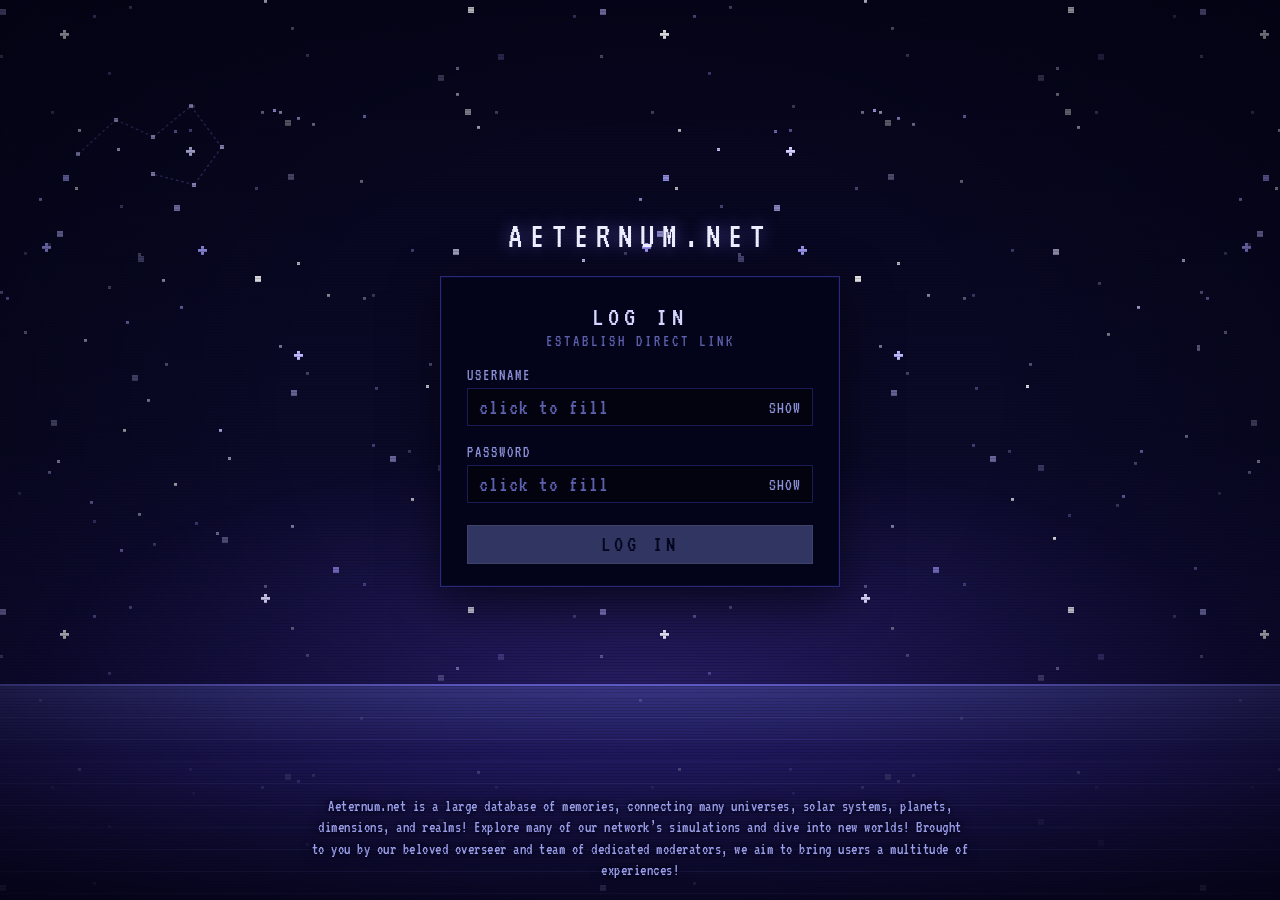
==== aeternum.html @ def0e755 "Aeternum.net: replace placeholder with the full platform (login, map navigation, sidebar, search) Co" ====
<!doctype html><html lang="en"><head><meta charset="utf-8"><meta name="viewport" content="width=device-width, initial-scale=1"><title>aeternum.net</title>
<meta name="description" content="Aeternum.net is a large database of memories, connecting many universes, solar systems, planets, dimensions, and realms! Explore many of our network’s simulations and dive into new worlds! Brought to you by our beloved overseer and team of dedicated moderators, we aim to bring users a multitude of experiences!">
<meta name="theme-color" content="#06051a">
<link href="https://fonts.googleapis.com/css2?family=VT323&display=swap" rel="stylesheet">
<style>
:root{--bg0:#06051a;--bg1:#0b0a28;--bg2:#1c1458;--card:#03041a;--field:#02030f;--line:#2b2a78;--line2:#1a1a55;--hi:#7f83e6;--txt:#d4d6ff;--dim:#8c90d6;--mute:#5d60ac;--peri:#8793e8;--vt:"VT323",monospace}
*{box-sizing:border-box}
button,input{font-family:var(--vt)}
html,body{margin:0;min-height:100%}
body{background:linear-gradient(180deg,var(--bg0) 0,var(--bg1) 50%,var(--bg2) 100%) fixed;color:var(--txt);font-family:var(--vt);font-size:20px}
.layer{position:fixed;inset:0;pointer-events:none}
.s1{background:url("data:image/svg+xml,%3Csvg%20xmlns%3D%22http%3A//www.w3.org/2000/svg%22%20width%3D%22600%22%20height%3D%22600%22%20shape-rendering%3D%22crispEdges%22%3E%3Crect%20x%3D%22126%22%20y%3D%22321%22%20width%3D%223%22%20height%3D%223%22%20fill%3D%22%239a96f0%22%20opacity%3D%220.9%22/%3E%3Crect%20x%3D%22165%22%20y%3D%22363%22%20width%3D%223%22%20height%3D%223%22%20fill%3D%22%23d2d0ff%22%20opacity%3D%220.5%22/%3E%3Crect%20x%3D%220%22%20y%3D%229%22%20width%3D%226%22%20height%3D%226%22%20fill%3D%22%23bdb9ff%22%20opacity%3D%220.9%22/%3E%3Crect%20x%3D%2251%22%20y%3D%22111%22%20width%3D%223%22%20height%3D%223%22%20fill%3D%22%23e4e2ff%22%20opacity%3D%220.35%22/%3E%3Crect%20x%3D%22333%22%20y%3D%22567%22%20width%3D%226%22%20height%3D%226%22%20fill%3D%22%239a96f0%22%20opacity%3D%220.9%22/%3E%3Crect%20x%3D%2224%22%20y%3D%22252%22%20width%3D%223%22%20height%3D%223%22%20fill%3D%22%23d2d0ff%22%20opacity%3D%220.35%22/%3E%3Crect%20x%3D%22498%22%20y%3D%22282%22%20width%3D%223%22%20height%3D%223%22%20fill%3D%22%23ffffff%22%20opacity%3D%220.35%22/%3E%3Crect%20x%3D%2293%22%20y%3D%2215%22%20width%3D%223%22%20height%3D%223%22%20fill%3D%22%239a96f0%22%20opacity%3D%220.7%22/%3E%3Crect%20x%3D%22306%22%20y%3D%22372%22%20width%3D%223%22%20height%3D%223%22%20fill%3D%22%23e4e2ff%22%20opacity%3D%220.35%22/%3E%3Crect%20x%3D%22360%22%20y%3D%22180%22%20width%3D%223%22%20height%3D%223%22%20fill%3D%22%23ffffff%22%20opacity%3D%220.5%22/%3E%3Crect%20x%3D%22516%22%20y%3D%22504%22%20width%3D%223%22%20height%3D%223%22%20fill%3D%22%23d2d0ff%22%20opacity%3D%220.35%22/%3E%3Crect%20x%3D%22429%22%20y%3D%22363%22%20width%3D%223%22%20height%3D%223%22%20fill%3D%22%23d2d0ff%22%20opacity%3D%220.5%22/%3E%3Crect%20x%3D%22261%22%20y%3D%22111%22%20width%3D%223%22%20height%3D%223%22%20fill%3D%22%23d2d0ff%22%20opacity%3D%220.7%22/%3E%3Crect%20x%3D%22279%22%20y%3D%22345%22%20width%3D%223%22%20height%3D%223%22%20fill%3D%22%23d2d0ff%22%20opacity%3D%220.7%22/%3E%3Crect%20x%3D%22372%22%20y%3D%22294%22%20width%3D%223%22%20height%3D%223%22%20fill%3D%22%23bdb9ff%22%20opacity%3D%220.35%22/%3E%3Crect%20x%3D%22120%22%20y%3D%22549%22%20width%3D%223%22%20height%3D%223%22%20fill%3D%22%239a96f0%22%20opacity%3D%220.9%22/%3E%3Crect%20x%3D%2251%22%20y%3D%22420%22%20width%3D%226%22%20height%3D%226%22%20fill%3D%22%23d2d0ff%22%20opacity%3D%220.5%22/%3E%3Crect%20x%3D%22438%22%20y%3D%22465%22%20width%3D%226%22%20height%3D%226%22%20fill%3D%22%23bdb9ff%22%20opacity%3D%220.35%22/%3E%3Crect%20x%3D%22138%22%20y%3D%22513%22%20width%3D%223%22%20height%3D%223%22%20fill%3D%22%23e4e2ff%22%20opacity%3D%220.7%22/%3E%3Crect%20x%3D%22264%22%20y%3D%22585%22%20width%3D%223%22%20height%3D%223%22%20fill%3D%22%23d2d0ff%22%20opacity%3D%220.5%22/%3E%3Crect%20x%3D%2278%22%20y%3D%22129%22%20width%3D%223%22%20height%3D%223%22%20fill%3D%22%23ffffff%22%20opacity%3D%220.9%22/%3E%3Crect%20x%3D%22285%22%20y%3D%22120%22%20width%3D%226%22%20height%3D%226%22%20fill%3D%22%23ffffff%22%20opacity%3D%220.5%22/%3E%3Crect%20x%3D%22312%22%20y%3D%22123%22%20width%3D%223%22%20height%3D%223%22%20fill%3D%22%23d2d0ff%22%20opacity%3D%220.7%22/%3E%3Crect%20x%3D%22375%22%20y%3D%22387%22%20width%3D%223%22%20height%3D%223%22%20fill%3D%22%239a96f0%22%20opacity%3D%220.5%22/%3E%3Crect%20x%3D%22123%22%20y%3D%22429%22%20width%3D%223%22%20height%3D%223%22%20fill%3D%22%23ffffff%22%20opacity%3D%220.9%22/%3E%3Crect%20x%3D%22594%22%20y%3D%22567%22%20width%3D%223%22%20height%3D%223%22%20fill%3D%22%239a96f0%22%20opacity%3D%220.7%22/%3E%3Crect%20x%3D%2239%22%20y%3D%22198%22%20width%3D%223%22%20height%3D%223%22%20fill%3D%22%23bdb9ff%22%20opacity%3D%220.9%22/%3E%3Crect%20x%3D%22189%22%20y%3D%22129%22%20width%3D%223%22%20height%3D%223%22%20fill%3D%22%239a96f0%22%20opacity%3D%220.7%22/%3E%3Crect%20x%3D%22495%22%20y%3D%22111%22%20width%3D%223%22%20height%3D%223%22%20fill%3D%22%23e4e2ff%22%20opacity%3D%220.35%22/%3E%3Crect%20x%3D%22192%22%20y%3D%22105%22%20width%3D%223%22%20height%3D%223%22%20fill%3D%22%23d2d0ff%22%20opacity%3D%220.35%22/%3E%3Crect%20x%3D%22162%22%20y%3D%22279%22%20width%3D%223%22%20height%3D%223%22%20fill%3D%22%23e4e2ff%22%20opacity%3D%220.9%22/%3E%3Crect%20x%3D%22372%22%20y%3D%22444%22%20width%3D%223%22%20height%3D%223%22%20fill%3D%22%239a96f0%22%20opacity%3D%220.5%22/%3E%3Crect%20x%3D%22408%22%20y%3D%22450%22%20width%3D%223%22%20height%3D%223%22%20fill%3D%22%23bdb9ff%22%20opacity%3D%220.35%22/%3E%3Crect%20x%3D%22291%22%20y%3D%22525%22%20width%3D%223%22%20height%3D%223%22%20fill%3D%22%23e4e2ff%22%20opacity%3D%220.7%22/%3E%3Crect%20x%3D%22453%22%20y%3D%22249%22%20width%3D%226%22%20height%3D%226%22%20fill%3D%22%23e4e2ff%22%20opacity%3D%220.9%22/%3E%3Crect%20x%3D%22195%22%20y%3D%22522%22%20width%3D%223%22%20height%3D%223%22%20fill%3D%22%239a96f0%22%20opacity%3D%220.5%22/%3E%3Crect%20x%3D%22108%22%20y%3D%2272%22%20width%3D%223%22%20height%3D%223%22%20fill%3D%22%239a96f0%22%20opacity%3D%220.5%22/%3E%3Crect%20x%3D%2218%22%20y%3D%22492%22%20width%3D%223%22%20height%3D%223%22%20fill%3D%22%239a96f0%22%20opacity%3D%220.35%22/%3E%3Crect%20x%3D%2290%22%20y%3D%22501%22%20width%3D%223%22%20height%3D%223%22%20fill%3D%22%23bdb9ff%22%20opacity%3D%220.7%22/%3E%3Crect%20x%3D%22411%22%20y%3D%22249%22%20width%3D%223%22%20height%3D%223%22%20fill%3D%22%239a96f0%22%20opacity%3D%220.5%22/%3E%3Crect%20x%3D%22477%22%20y%3D%22126%22%20width%3D%223%22%20height%3D%223%22%20fill%3D%22%23e4e2ff%22%20opacity%3D%220.9%22/%3E%3Crect%20x%3D%22153%22%20y%3D%22543%22%20width%3D%223%22%20height%3D%223%22%20fill%3D%22%23d2d0ff%22%20opacity%3D%220.35%22/%3E%3Crect%20x%3D%226%22%20y%3D%22297%22%20width%3D%223%22%20height%3D%223%22%20fill%3D%22%239a96f0%22%20opacity%3D%220.9%22/%3E%3Crect%20x%3D%22585%22%20y%3D%22435%22%20width%3D%223%22%20height%3D%223%22%20fill%3D%22%23e4e2ff%22%20opacity%3D%220.7%22/%3E%3Crect%20x%3D%22534%22%20y%3D%22462%22%20width%3D%223%22%20height%3D%223%22%20fill%3D%22%23bdb9ff%22%20opacity%3D%220.5%22/%3E%3Crect%20x%3D%22297%22%20y%3D%22117%22%20width%3D%223%22%20height%3D%223%22%20fill%3D%22%23bdb9ff%22%20opacity%3D%220.9%22/%3E%3Crect%20x%3D%22438%22%20y%3D%2275%22%20width%3D%226%22%20height%3D%226%22%20fill%3D%22%23d2d0ff%22%20opacity%3D%220.35%22/%3E%3Crect%20x%3D%22390%22%20y%3D%22456%22%20width%3D%226%22%20height%3D%226%22%20fill%3D%22%23bdb9ff%22%20opacity%3D%220.7%22/%3E%3Crect%20x%3D%22222%22%20y%3D%22537%22%20width%3D%226%22%20height%3D%226%22%20fill%3D%22%23d2d0ff%22%20opacity%3D%220.5%22/%3E%3Crect%20x%3D%2248%22%20y%3D%22471%22%20width%3D%223%22%20height%3D%223%22%20fill%3D%22%23bdb9ff%22%20opacity%3D%220.7%22/%3E%3Crect%20x%3D%2248%22%20y%3D%22243%22%20width%3D%223%22%20height%3D%223%22%20fill%3D%22%239a96f0%22%20opacity%3D%220.35%22/%3E%3Crect%20x%3D%22498%22%20y%3D%2254%22%20width%3D%226%22%20height%3D%226%22%20fill%3D%22%239a96f0%22%20opacity%3D%220.35%22/%3E%3Crect%20x%3D%22522%22%20y%3D%22495%22%20width%3D%223%22%20height%3D%223%22%20fill%3D%22%239a96f0%22%20opacity%3D%220.9%22/%3E%3Crect%20x%3D%22306%22%20y%3D%2254%22%20width%3D%223%22%20height%3D%223%22%20fill%3D%22%23e4e2ff%22%20opacity%3D%220.35%22/%3E%3Crect%20x%3D%22507%22%20y%3D%22333%22%20width%3D%223%22%20height%3D%223%22%20fill%3D%22%23ffffff%22%20opacity%3D%220.7%22/%3E%3Crect%20x%3D%22540%22%20y%3D%22450%22%20width%3D%223%22%20height%3D%223%22%20fill%3D%22%239a96f0%22%20opacity%3D%220.9%22/%3E%3Crect%20x%3D%22180%22%20y%3D%22306%22%20width%3D%223%22%20height%3D%223%22%20fill%3D%22%239a96f0%22%20opacity%3D%220.9%22/%3E%3Crect%20x%3D%22174%22%20y%3D%22483%22%20width%3D%223%22%20height%3D%223%22%20fill%3D%22%23ffffff%22%20opacity%3D%220.9%22/%3E%3Crect%20x%3D%22132%22%20y%3D%22375%22%20width%3D%226%22%20height%3D%226%22%20fill%3D%22%23bdb9ff%22%20opacity%3D%220.5%22/%3E%3Crect%20x%3D%22597%22%20y%3D%22345%22%20width%3D%226%22%20height%3D%226%22%20fill%3D%22%23d2d0ff%22%20opacity%3D%220.7%22/%3E%3C/svg%3E") 0 0/600px 600px;opacity:.75}
.s2{background:url("data:image/svg+xml,%3Csvg%20xmlns%3D%22http%3A//www.w3.org/2000/svg%22%20width%3D%22600%22%20height%3D%22600%22%20shape-rendering%3D%22crispEdges%22%3E%3Crect%20x%3D%22105%22%20y%3D%22186%22%20width%3D%226%22%20height%3D%226%22%20fill%3D%22%23ffffff%22%20opacity%3D%220.9%22/%3E%3Crect%20x%3D%22141%22%20y%3D%22537%22%20width%3D%223%22%20height%3D%223%22%20fill%3D%22%23ffffff%22%20opacity%3D%220.35%22/%3E%3Crect%20x%3D%22177%22%20y%3D%22204%22%20width%3D%223%22%20height%3D%223%22%20fill%3D%22%23ffffff%22%20opacity%3D%220.5%22/%3E%3Crect%20x%3D%22423%22%20y%3D%22525%22%20width%3D%223%22%20height%3D%223%22%20fill%3D%22%239a96f0%22%20opacity%3D%220.35%22/%3E%3Crect%20x%3D%22450%22%20y%3D%22201%22%20width%3D%223%22%20height%3D%223%22%20fill%3D%22%23bdb9ff%22%20opacity%3D%220.5%22/%3E%3Crect%20x%3D%22138%22%20y%3D%2284%22%20width%3D%226%22%20height%3D%226%22%20fill%3D%22%23d2d0ff%22%20opacity%3D%220.35%22/%3E%3Crect%20x%3D%22534%22%20y%3D%22249%22%20width%3D%223%22%20height%3D%223%22%20fill%3D%22%23d2d0ff%22%20opacity%3D%220.7%22/%3E%3Crect%20x%3D%22141%22%20y%3D%22300%22%20width%3D%226%22%20height%3D%226%22%20fill%3D%22%23bdb9ff%22%20opacity%3D%220.5%22/%3E%3Crect%20x%3D%22213%22%20y%3D%22207%22%20width%3D%223%22%20height%3D%223%22%20fill%3D%22%23e4e2ff%22%20opacity%3D%220.35%22/%3E%3Crect%20x%3D%22261%22%20y%3D%22408%22%20width%3D%223%22%20height%3D%223%22%20fill%3D%22%23ffffff%22%20opacity%3D%220.7%22/%3E%3Crect%20x%3D%22387%22%20y%3D%22216%22%20width%3D%223%22%20height%3D%223%22%20fill%3D%22%23d2d0ff%22%20opacity%3D%220.9%22/%3E%3Crect%20x%3D%22507%22%20y%3D%22141%22%20width%3D%226%22%20height%3D%226%22%20fill%3D%22%23bdb9ff%22%20opacity%3D%220.7%22/%3E%3Crect%20x%3D%22303%22%20y%3D%22447%22%20width%3D%223%22%20height%3D%223%22%20fill%3D%22%23ffffff%22%20opacity%3D%220.9%22/%3E%3Crect%20x%3D%22579%22%20y%3D%22516%22%20width%3D%223%22%20height%3D%223%22%20fill%3D%22%23d2d0ff%22%20opacity%3D%220.35%22/%3E%3Crect%20x%3D%2269%22%20y%3D%22339%22%20width%3D%223%22%20height%3D%223%22%20fill%3D%22%23bdb9ff%22%20opacity%3D%220.9%22/%3E%3Crect%20x%3D%22597%22%20y%3D%22309%22%20width%3D%223%22%20height%3D%223%22%20fill%3D%22%23ffffff%22%20opacity%3D%220.5%22/%3E%3Crect%20x%3D%22306%22%20y%3D%223%22%20width%3D%223%22%20height%3D%223%22%20fill%3D%22%23ffffff%22%20opacity%3D%220.5%22/%3E%3Crect%20x%3D%22129%22%20y%3D%2221%22%20width%3D%223%22%20height%3D%223%22%20fill%3D%22%23d2d0ff%22%20opacity%3D%220.7%22/%3E%3Crect%20x%3D%22147%22%20y%3D%22264%22%20width%3D%223%22%20height%3D%223%22%20fill%3D%22%23bdb9ff%22/%3E%3Crect%20x%3D%22144%22%20y%3D%22264%22%20width%3D%223%22%20height%3D%223%22%20fill%3D%22%23bdb9ff%22/%3E%3Crect%20x%3D%22150%22%20y%3D%22264%22%20width%3D%223%22%20height%3D%223%22%20fill%3D%22%23bdb9ff%22/%3E%3Crect%20x%3D%22147%22%20y%3D%22261%22%20width%3D%223%22%20height%3D%223%22%20fill%3D%22%23bdb9ff%22/%3E%3Crect%20x%3D%22147%22%20y%3D%22267%22%20width%3D%223%22%20height%3D%223%22%20fill%3D%22%23bdb9ff%22/%3E%3Crect%20x%3D%22495%22%20y%3D%22156%22%20width%3D%223%22%20height%3D%223%22%20fill%3D%22%239a96f0%22/%3E%3Crect%20x%3D%22492%22%20y%3D%22156%22%20width%3D%223%22%20height%3D%223%22%20fill%3D%22%239a96f0%22/%3E%3Crect%20x%3D%22498%22%20y%3D%22156%22%20width%3D%223%22%20height%3D%223%22%20fill%3D%22%239a96f0%22/%3E%3Crect%20x%3D%22495%22%20y%3D%22153%22%20width%3D%223%22%20height%3D%223%22%20fill%3D%22%239a96f0%22/%3E%3Crect%20x%3D%22495%22%20y%3D%22159%22%20width%3D%223%22%20height%3D%223%22%20fill%3D%22%239a96f0%22/%3E%3Crect%20x%3D%2239%22%20y%3D%2260%22%20width%3D%223%22%20height%3D%223%22%20fill%3D%22%23d2d0ff%22/%3E%3Crect%20x%3D%2236%22%20y%3D%2260%22%20width%3D%223%22%20height%3D%223%22%20fill%3D%22%23d2d0ff%22/%3E%3Crect%20x%3D%2242%22%20y%3D%2260%22%20width%3D%223%22%20height%3D%223%22%20fill%3D%22%23d2d0ff%22/%3E%3Crect%20x%3D%2239%22%20y%3D%2257%22%20width%3D%223%22%20height%3D%223%22%20fill%3D%22%23d2d0ff%22/%3E%3Crect%20x%3D%2239%22%20y%3D%2263%22%20width%3D%223%22%20height%3D%223%22%20fill%3D%22%23d2d0ff%22/%3E%3Crect%20x%3D%22114%22%20y%3D%22507%22%20width%3D%223%22%20height%3D%223%22%20fill%3D%22%23e4e2ff%22/%3E%3Crect%20x%3D%22111%22%20y%3D%22507%22%20width%3D%223%22%20height%3D%223%22%20fill%3D%22%23e4e2ff%22/%3E%3Crect%20x%3D%22117%22%20y%3D%22507%22%20width%3D%223%22%20height%3D%223%22%20fill%3D%22%23e4e2ff%22/%3E%3Crect%20x%3D%22114%22%20y%3D%22504%22%20width%3D%223%22%20height%3D%223%22%20fill%3D%22%23e4e2ff%22/%3E%3Crect%20x%3D%22114%22%20y%3D%22510%22%20width%3D%223%22%20height%3D%223%22%20fill%3D%22%23e4e2ff%22/%3E%3Crect%20x%3D%22513%22%20y%3D%22543%22%20width%3D%223%22%20height%3D%223%22%20fill%3D%22%23ffffff%22/%3E%3Crect%20x%3D%22510%22%20y%3D%22543%22%20width%3D%223%22%20height%3D%223%22%20fill%3D%22%23ffffff%22/%3E%3Crect%20x%3D%22516%22%20y%3D%22543%22%20width%3D%223%22%20height%3D%223%22%20fill%3D%22%23ffffff%22/%3E%3Crect%20x%3D%22513%22%20y%3D%22540%22%20width%3D%223%22%20height%3D%223%22%20fill%3D%22%23ffffff%22/%3E%3Crect%20x%3D%22513%22%20y%3D%22546%22%20width%3D%223%22%20height%3D%223%22%20fill%3D%22%23ffffff%22/%3E%3Crect%20x%3D%2251%22%20y%3D%22159%22%20width%3D%223%22%20height%3D%223%22%20fill%3D%22%239a96f0%22/%3E%3Crect%20x%3D%2248%22%20y%3D%22159%22%20width%3D%223%22%20height%3D%223%22%20fill%3D%22%239a96f0%22/%3E%3Crect%20x%3D%2254%22%20y%3D%22159%22%20width%3D%223%22%20height%3D%223%22%20fill%3D%22%239a96f0%22/%3E%3Crect%20x%3D%2251%22%20y%3D%22156%22%20width%3D%223%22%20height%3D%223%22%20fill%3D%22%239a96f0%22/%3E%3Crect%20x%3D%2251%22%20y%3D%22162%22%20width%3D%223%22%20height%3D%223%22%20fill%3D%22%239a96f0%22/%3E%3C/svg%3E") 150px 90px/600px 600px;animation:tw 5s steps(2) infinite}
.s3{background:url("data:image/svg+xml,%3Csvg%20xmlns%3D%22http%3A//www.w3.org/2000/svg%22%20width%3D%22600%22%20height%3D%22600%22%20shape-rendering%3D%22crispEdges%22%3E%3Crect%20x%3D%22597%22%20y%3D%22222%22%20width%3D%223%22%20height%3D%223%22%20fill%3D%22%23ffffff%22%20opacity%3D%220.7%22/%3E%3Crect%20x%3D%22324%22%20y%3D%22291%22%20width%3D%223%22%20height%3D%223%22%20fill%3D%22%23d2d0ff%22%20opacity%3D%220.5%22/%3E%3Crect%20x%3D%22555%22%20y%3D%22147%22%20width%3D%223%22%20height%3D%223%22%20fill%3D%22%23bdb9ff%22%20opacity%3D%220.35%22/%3E%3Crect%20x%3D%22168%22%20y%3D%22474%22%20width%3D%223%22%20height%3D%223%22%20fill%3D%22%239a96f0%22%20opacity%3D%220.35%22/%3E%3Crect%20x%3D%2263%22%20y%3D%22543%22%20width%3D%223%22%20height%3D%223%22%20fill%3D%22%239a96f0%22%20opacity%3D%220.35%22/%3E%3Crect%20x%3D%22393%22%20y%3D%22480%22%20width%3D%223%22%20height%3D%223%22%20fill%3D%22%239a96f0%22%20opacity%3D%220.35%22/%3E%3Crect%20x%3D%22156%22%20y%3D%2227%22%20width%3D%223%22%20height%3D%223%22%20fill%3D%22%23d2d0ff%22%20opacity%3D%220.5%22/%3E%3Crect%20x%3D%22474%22%20y%3D%22165%22%20width%3D%226%22%20height%3D%226%22%20fill%3D%22%23bdb9ff%22%20opacity%3D%220.7%22/%3E%3Crect%20x%3D%22438%22%20y%3D%22216%22%20width%3D%226%22%20height%3D%226%22%20fill%3D%22%23bdb9ff%22%20opacity%3D%220.35%22/%3E%3Crect%20x%3D%22363%22%20y%3D%22135%22%20width%3D%226%22%20height%3D%226%22%20fill%3D%22%239a96f0%22%20opacity%3D%220.9%22/%3E%3Crect%20x%3D%22516%22%20y%3D%22492%22%20width%3D%223%22%20height%3D%223%22%20fill%3D%22%23e4e2ff%22%20opacity%3D%220.5%22/%3E%3Crect%20x%3D%22408%22%20y%3D%22246%22%20width%3D%223%22%20height%3D%223%22%20fill%3D%22%23d2d0ff%22%20opacity%3D%220.35%22/%3E%3Crect%20x%3D%2263%22%20y%3D%2275%22%20width%3D%223%22%20height%3D%223%22%20fill%3D%22%239a96f0%22%20opacity%3D%220.7%22/%3E%3Crect%20x%3D%22438%22%20y%3D%22213%22%20width%3D%223%22%20height%3D%223%22%20fill%3D%22%23d2d0ff%22%20opacity%3D%220.35%22/%3E%3Crect%20x%3D%22282%22%20y%3D%22219%22%20width%3D%223%22%20height%3D%223%22%20fill%3D%22%23d2d0ff%22%20opacity%3D%220.9%22/%3E%3Crect%20x%3D%22420%22%20y%3D%22165%22%20width%3D%223%22%20height%3D%223%22%20fill%3D%22%23bdb9ff%22%20opacity%3D%220.35%22/%3E%3Crect%20x%3D%22474%22%20y%3D%2290%22%20width%3D%223%22%20height%3D%223%22%20fill%3D%22%239a96f0%22%20opacity%3D%220.7%22/%3E%3Crect%20x%3D%22417%22%20y%3D%22108%22%20width%3D%223%22%20height%3D%223%22%20fill%3D%22%23d2d0ff%22%20opacity%3D%220.9%22/%3E%3Crect%20x%3D%22126%22%20y%3D%22345%22%20width%3D%223%22%20height%3D%223%22%20fill%3D%22%23ffffff%22%20opacity%3D%220.9%22/%3E%3Crect%20x%3D%22300%22%20y%3D%2215%22%20width%3D%223%22%20height%3D%223%22%20fill%3D%22%23e4e2ff%22%20opacity%3D%220.35%22/%3E%3Crect%20x%3D%22168%22%20y%3D%22567%22%20width%3D%226%22%20height%3D%226%22%20fill%3D%22%23ffffff%22%20opacity%3D%220.9%22/%3E%3Crect%20x%3D%22573%22%20y%3D%2269%22%20width%3D%223%22%20height%3D%223%22%20fill%3D%22%23bdb9ff%22%20opacity%3D%220.9%22/%3E%3Crect%20x%3D%22375%22%20y%3D%22147%22%20width%3D%223%22%20height%3D%223%22%20fill%3D%22%23ffffff%22%20opacity%3D%220.7%22/%3E%3Crect%20x%3D%22357%22%20y%3D%22420%22%20width%3D%223%22%20height%3D%223%22%20fill%3D%22%23e4e2ff%22%20opacity%3D%220.7%22/%3E%3Crect%20x%3D%22165%22%20y%3D%2269%22%20width%3D%226%22%20height%3D%226%22%20fill%3D%22%23ffffff%22%20opacity%3D%220.5%22/%3E%3Crect%20x%3D%22528%22%20y%3D%22417%22%20width%3D%223%22%20height%3D%223%22%20fill%3D%22%23d2d0ff%22%20opacity%3D%220.7%22/%3E%3C/svg%3E") 300px 40px/600px 600px;animation:tw 7s steps(2) infinite 1.7s}
@keyframes tw{50%{opacity:.2}}
.haze{background:radial-gradient(ellipse 70% 38% at 50% 76%,rgba(110,80,220,.2),transparent 70%)}
.const{position:fixed;left:4vw;top:8vh;width:clamp(130px,16vw,210px)}
.ice{position:fixed;left:0;right:0;bottom:0;height:24vh;background:linear-gradient(180deg,#1a1558 0,#241c68 38%,#0c0a2c 100%);border-top:2px solid #5e5ac4;overflow:hidden}
.ice::before{content:"";position:absolute;inset:0;background:repeating-linear-gradient(180deg,transparent 0 9px,rgba(127,131,230,.13) 9px 10px,transparent 10px 22px)}
.ice .mir{position:absolute;inset:0;background:url("data:image/svg+xml,%3Csvg%20xmlns%3D%22http%3A//www.w3.org/2000/svg%22%20width%3D%22600%22%20height%3D%22600%22%20shape-rendering%3D%22crispEdges%22%3E%3Crect%20x%3D%22126%22%20y%3D%22321%22%20width%3D%223%22%20height%3D%223%22%20fill%3D%22%239a96f0%22%20opacity%3D%220.9%22/%3E%3Crect%20x%3D%22165%22%20y%3D%22363%22%20width%3D%223%22%20height%3D%223%22%20fill%3D%22%23d2d0ff%22%20opacity%3D%220.5%22/%3E%3Crect%20x%3D%220%22%20y%3D%229%22%20width%3D%226%22%20height%3D%226%22%20fill%3D%22%23bdb9ff%22%20opacity%3D%220.9%22/%3E%3Crect%20x%3D%2251%22%20y%3D%22111%22%20width%3D%223%22%20height%3D%223%22%20fill%3D%22%23e4e2ff%22%20opacity%3D%220.35%22/%3E%3Crect%20x%3D%22333%22%20y%3D%22567%22%20width%3D%226%22%20height%3D%226%22%20fill%3D%22%239a96f0%22%20opacity%3D%220.9%22/%3E%3Crect%20x%3D%2224%22%20y%3D%22252%22%20width%3D%223%22%20height%3D%223%22%20fill%3D%22%23d2d0ff%22%20opacity%3D%220.35%22/%3E%3Crect%20x%3D%22498%22%20y%3D%22282%22%20width%3D%223%22%20height%3D%223%22%20fill%3D%22%23ffffff%22%20opacity%3D%220.35%22/%3E%3Crect%20x%3D%2293%22%20y%3D%2215%22%20width%3D%223%22%20height%3D%223%22%20fill%3D%22%239a96f0%22%20opacity%3D%220.7%22/%3E%3Crect%20x%3D%22306%22%20y%3D%22372%22%20width%3D%223%22%20height%3D%223%22%20fill%3D%22%23e4e2ff%22%20opacity%3D%220.35%22/%3E%3Crect%20x%3D%22360%22%20y%3D%22180%22%20width%3D%223%22%20height%3D%223%22%20fill%3D%22%23ffffff%22%20opacity%3D%220.5%22/%3E%3Crect%20x%3D%22516%22%20y%3D%22504%22%20width%3D%223%22%20height%3D%223%22%20fill%3D%22%23d2d0ff%22%20opacity%3D%220.35%22/%3E%3Crect%20x%3D%22429%22%20y%3D%22363%22%20width%3D%223%22%20height%3D%223%22%20fill%3D%22%23d2d0ff%22%20opacity%3D%220.5%22/%3E%3Crect%20x%3D%22261%22%20y%3D%22111%22%20width%3D%223%22%20height%3D%223%22%20fill%3D%22%23d2d0ff%22%20opacity%3D%220.7%22/%3E%3Crect%20x%3D%22279%22%20y%3D%22345%22%20width%3D%223%22%20height%3D%223%22%20fill%3D%22%23d2d0ff%22%20opacity%3D%220.7%22/%3E%3Crect%20x%3D%22372%22%20y%3D%22294%22%20width%3D%223%22%20height%3D%223%22%20fill%3D%22%23bdb9ff%22%20opacity%3D%220.35%22/%3E%3Crect%20x%3D%22120%22%20y%3D%22549%22%20width%3D%223%22%20height%3D%223%22%20fill%3D%22%239a96f0%22%20opacity%3D%220.9%22/%3E%3Crect%20x%3D%2251%22%20y%3D%22420%22%20width%3D%226%22%20height%3D%226%22%20fill%3D%22%23d2d0ff%22%20opacity%3D%220.5%22/%3E%3Crect%20x%3D%22438%22%20y%3D%22465%22%20width%3D%226%22%20height%3D%226%22%20fill%3D%22%23bdb9ff%22%20opacity%3D%220.35%22/%3E%3Crect%20x%3D%22138%22%20y%3D%22513%22%20width%3D%223%22%20height%3D%223%22%20fill%3D%22%23e4e2ff%22%20opacity%3D%220.7%22/%3E%3Crect%20x%3D%22264%22%20y%3D%22585%22%20width%3D%223%22%20height%3D%223%22%20fill%3D%22%23d2d0ff%22%20opacity%3D%220.5%22/%3E%3Crect%20x%3D%2278%22%20y%3D%22129%22%20width%3D%223%22%20height%3D%223%22%20fill%3D%22%23ffffff%22%20opacity%3D%220.9%22/%3E%3Crect%20x%3D%22285%22%20y%3D%22120%22%20width%3D%226%22%20height%3D%226%22%20fill%3D%22%23ffffff%22%20opacity%3D%220.5%22/%3E%3Crect%20x%3D%22312%22%20y%3D%22123%22%20width%3D%223%22%20height%3D%223%22%20fill%3D%22%23d2d0ff%22%20opacity%3D%220.7%22/%3E%3Crect%20x%3D%22375%22%20y%3D%22387%22%20width%3D%223%22%20height%3D%223%22%20fill%3D%22%239a96f0%22%20opacity%3D%220.5%22/%3E%3Crect%20x%3D%22123%22%20y%3D%22429%22%20width%3D%223%22%20height%3D%223%22%20fill%3D%22%23ffffff%22%20opacity%3D%220.9%22/%3E%3Crect%20x%3D%22594%22%20y%3D%22567%22%20width%3D%223%22%20height%3D%223%22%20fill%3D%22%239a96f0%22%20opacity%3D%220.7%22/%3E%3Crect%20x%3D%2239%22%20y%3D%22198%22%20width%3D%223%22%20height%3D%223%22%20fill%3D%22%23bdb9ff%22%20opacity%3D%220.9%22/%3E%3Crect%20x%3D%22189%22%20y%3D%22129%22%20width%3D%223%22%20height%3D%223%22%20fill%3D%22%239a96f0%22%20opacity%3D%220.7%22/%3E%3Crect%20x%3D%22495%22%20y%3D%22111%22%20width%3D%223%22%20height%3D%223%22%20fill%3D%22%23e4e2ff%22%20opacity%3D%220.35%22/%3E%3Crect%20x%3D%22192%22%20y%3D%22105%22%20width%3D%223%22%20height%3D%223%22%20fill%3D%22%23d2d0ff%22%20opacity%3D%220.35%22/%3E%3Crect%20x%3D%22162%22%20y%3D%22279%22%20width%3D%223%22%20height%3D%223%22%20fill%3D%22%23e4e2ff%22%20opacity%3D%220.9%22/%3E%3Crect%20x%3D%22372%22%20y%3D%22444%22%20width%3D%223%22%20height%3D%223%22%20fill%3D%22%239a96f0%22%20opacity%3D%220.5%22/%3E%3Crect%20x%3D%22408%22%20y%3D%22450%22%20width%3D%223%22%20height%3D%223%22%20fill%3D%22%23bdb9ff%22%20opacity%3D%220.35%22/%3E%3Crect%20x%3D%22291%22%20y%3D%22525%22%20width%3D%223%22%20height%3D%223%22%20fill%3D%22%23e4e2ff%22%20opacity%3D%220.7%22/%3E%3Crect%20x%3D%22453%22%20y%3D%22249%22%20width%3D%226%22%20height%3D%226%22%20fill%3D%22%23e4e2ff%22%20opacity%3D%220.9%22/%3E%3Crect%20x%3D%22195%22%20y%3D%22522%22%20width%3D%223%22%20height%3D%223%22%20fill%3D%22%239a96f0%22%20opacity%3D%220.5%22/%3E%3Crect%20x%3D%22108%22%20y%3D%2272%22%20width%3D%223%22%20height%3D%223%22%20fill%3D%22%239a96f0%22%20opacity%3D%220.5%22/%3E%3Crect%20x%3D%2218%22%20y%3D%22492%22%20width%3D%223%22%20height%3D%223%22%20fill%3D%22%239a96f0%22%20opacity%3D%220.35%22/%3E%3Crect%20x%3D%2290%22%20y%3D%22501%22%20width%3D%223%22%20height%3D%223%22%20fill%3D%22%23bdb9ff%22%20opacity%3D%220.7%22/%3E%3Crect%20x%3D%22411%22%20y%3D%22249%22%20width%3D%223%22%20height%3D%223%22%20fill%3D%22%239a96f0%22%20opacity%3D%220.5%22/%3E%3Crect%20x%3D%22477%22%20y%3D%22126%22%20width%3D%223%22%20height%3D%223%22%20fill%3D%22%23e4e2ff%22%20opacity%3D%220.9%22/%3E%3Crect%20x%3D%22153%22%20y%3D%22543%22%20width%3D%223%22%20height%3D%223%22%20fill%3D%22%23d2d0ff%22%20opacity%3D%220.35%22/%3E%3Crect%20x%3D%226%22%20y%3D%22297%22%20width%3D%223%22%20height%3D%223%22%20fill%3D%22%239a96f0%22%20opacity%3D%220.9%22/%3E%3Crect%20x%3D%22585%22%20y%3D%22435%22%20width%3D%223%22%20height%3D%223%22%20fill%3D%22%23e4e2ff%22%20opacity%3D%220.7%22/%3E%3Crect%20x%3D%22534%22%20y%3D%22462%22%20width%3D%223%22%20height%3D%223%22%20fill%3D%22%23bdb9ff%22%20opacity%3D%220.5%22/%3E%3Crect%20x%3D%22297%22%20y%3D%22117%22%20width%3D%223%22%20height%3D%223%22%20fill%3D%22%23bdb9ff%22%20opacity%3D%220.9%22/%3E%3Crect%20x%3D%22438%22%20y%3D%2275%22%20width%3D%226%22%20height%3D%226%22%20fill%3D%22%23d2d0ff%22%20opacity%3D%220.35%22/%3E%3Crect%20x%3D%22390%22%20y%3D%22456%22%20width%3D%226%22%20height%3D%226%22%20fill%3D%22%23bdb9ff%22%20opacity%3D%220.7%22/%3E%3Crect%20x%3D%22222%22%20y%3D%22537%22%20width%3D%226%22%20height%3D%226%22%20fill%3D%22%23d2d0ff%22%20opacity%3D%220.5%22/%3E%3Crect%20x%3D%2248%22%20y%3D%22471%22%20width%3D%223%22%20height%3D%223%22%20fill%3D%22%23bdb9ff%22%20opacity%3D%220.7%22/%3E%3Crect%20x%3D%2248%22%20y%3D%22243%22%20width%3D%223%22%20height%3D%223%22%20fill%3D%22%239a96f0%22%20opacity%3D%220.35%22/%3E%3Crect%20x%3D%22498%22%20y%3D%2254%22%20width%3D%226%22%20height%3D%226%22%20fill%3D%22%239a96f0%22%20opacity%3D%220.35%22/%3E%3Crect%20x%3D%22522%22%20y%3D%22495%22%20width%3D%223%22%20height%3D%223%22%20fill%3D%22%239a96f0%22%20opacity%3D%220.9%22/%3E%3Crect%20x%3D%22306%22%20y%3D%2254%22%20width%3D%223%22%20height%3D%223%22%20fill%3D%22%23e4e2ff%22%20opacity%3D%220.35%22/%3E%3Crect%20x%3D%22507%22%20y%3D%22333%22%20width%3D%223%22%20height%3D%223%22%20fill%3D%22%23ffffff%22%20opacity%3D%220.7%22/%3E%3Crect%20x%3D%22540%22%20y%3D%22450%22%20width%3D%223%22%20height%3D%223%22%20fill%3D%22%239a96f0%22%20opacity%3D%220.9%22/%3E%3Crect%20x%3D%22180%22%20y%3D%22306%22%20width%3D%223%22%20height%3D%223%22%20fill%3D%22%239a96f0%22%20opacity%3D%220.9%22/%3E%3Crect%20x%3D%22174%22%20y%3D%22483%22%20width%3D%223%22%20height%3D%223%22%20fill%3D%22%23ffffff%22%20opacity%3D%220.9%22/%3E%3Crect%20x%3D%22132%22%20y%3D%22375%22%20width%3D%226%22%20height%3D%226%22%20fill%3D%22%23bdb9ff%22%20opacity%3D%220.5%22/%3E%3Crect%20x%3D%22597%22%20y%3D%22345%22%20width%3D%226%22%20height%3D%226%22%20fill%3D%22%23d2d0ff%22%20opacity%3D%220.7%22/%3E%3C/svg%3E") 0 0/600px 600px;transform:scaleY(-1);opacity:.25;filter:blur(.6px)}
.ice::after{content:"";position:absolute;inset:0;background:linear-gradient(180deg,rgba(127,131,230,.3),transparent 32%)}
body.deep .ice,body.deep .const{display:none}
.vig{background:radial-gradient(ellipse at 50% 45%,transparent 40%,rgba(3,2,16,.75) 100%)}
.scan{background:repeating-linear-gradient(0deg,rgba(4,3,22,.18) 0 1px,transparent 1px 3px)}
[hidden]{display:none!important}
.sr{position:absolute;width:1px;height:1px;overflow:hidden;clip:rect(0 0 0 0)}
/* ---------- login ---------- */
#login{position:relative;z-index:5;min-height:100vh;display:flex;flex-direction:column;padding:36px 20px 18px}
.stage{flex:1;display:grid;place-items:center;padding-bottom:8px}
.left{width:min(400px,100%)}
.wm{font-size:36px;letter-spacing:8px;text-align:center;color:#eceeff;margin:0 0 22px;text-shadow:0 0 16px rgba(130,120,255,.5);font-weight:400}
.card{background:var(--card);border:1px solid var(--line);box-shadow:inset 0 0 0 1px #07082a,0 14px 44px rgba(0,0,10,.65)}
form{padding:26px 26px 22px}
h1{font-weight:400;font-size:28px;letter-spacing:5px;margin:0 0 2px;color:var(--txt);text-align:center}
.sub{margin:2px 0 0;color:var(--mute);font-size:16px;letter-spacing:3px;text-align:center}
label{display:block;font-size:16px;letter-spacing:2px;color:var(--dim);margin:18px 0 5px;text-transform:uppercase}
.fld{position:relative}
.fld input{width:100%;min-width:0;font-size:22px;letter-spacing:1px;color:#eef;background:var(--field);border:1px solid var(--line2);padding:7px 62px 7px 11px;outline:none;caret-color:#b4b8ff}
input::placeholder{color:var(--mute)}
.fld input:focus{border-color:var(--hi);box-shadow:0 0 0 1px var(--hi)}
.tg{position:absolute;right:6px;top:50%;transform:translateY(-50%);background:none;border:0;padding:4px 6px;color:var(--dim);font-size:17px;letter-spacing:1px;cursor:pointer}
.tg:hover{color:#fff}.tg:focus-visible{outline:1px solid var(--hi)}
#go{width:100%;margin-top:22px;font-size:23px;letter-spacing:4px;color:#070826;background:var(--peri);border:1px solid #b2bbfa;padding:7px 0;cursor:pointer}
#go:hover:not(:disabled){background:#9ba6f2}#go:active:not(:disabled){transform:translateY(1px)}
#go:disabled{opacity:.35;cursor:not-allowed}
.boot{display:none;padding:30px 26px}
.boot p{margin:0;font-size:21px}
.bar{height:12px;border:1px solid var(--line);background:var(--field);margin:14px 0 10px;padding:2px}
.bar i{display:block;height:100%;width:0;background:repeating-linear-gradient(90deg,var(--hi) 0 6px,transparent 6px 8px)}
.foot{text-align:center;margin:18px auto 0;max-width:660px}
.foot p{margin:0;font-size:16px;line-height:1.35;letter-spacing:.5px;color:#9b9fe8;text-shadow:0 0 6px #0a0828,0 0 3px #0a0828,0 0 12px #0a0828}
/* ---------- app ---------- */
#app{position:relative;z-index:5;height:100vh;display:flex;flex-direction:column}
.hdr{flex:none;display:flex;align-items:center;gap:10px;padding:8px 14px;background:rgba(3,4,26,.92);border-bottom:1px solid var(--line);min-height:52px;flex-wrap:wrap}
.hdr .brand{background:none;border:0;color:#eceeff;font-size:26px;letter-spacing:6px;cursor:pointer;padding:0 4px;text-shadow:0 0 12px rgba(130,120,255,.5)}
.hdr .sp{flex:1}
.hb{background:none;border:1px solid var(--line);color:var(--dim);font-size:18px;letter-spacing:2px;padding:3px 12px;cursor:pointer;text-transform:uppercase}
.hb:hover,.hb:focus-visible{color:#fff;border-color:var(--hi);outline:none}
.hb.faye{border-color:#5b60c8;color:var(--txt)}
#menu{display:none}
.body{flex:1;min-height:0;display:grid;grid-template-columns:280px minmax(0,1fr)}
.side{background:rgba(3,4,26,.88);border-right:1px solid var(--line);overflow:auto;padding:12px 10px 20px}
.sq{position:relative}.sq input{width:100%;font-size:20px;color:#eef;background:var(--field);border:1px solid var(--line2);padding:6px 10px;outline:none;letter-spacing:1px}
.sq input:focus{border-color:var(--hi)}
.sh{font-size:15px;letter-spacing:3px;color:var(--mute);margin:16px 4px 6px}
.tr{display:flex;align-items:center;gap:2px;min-height:28px}
.tr .tgl{width:22px;flex:none;background:none;border:0;color:var(--mute);cursor:pointer;font-size:18px;padding:0}
.tr .tgl.none{visibility:hidden}
.tr .lk{flex:1;text-align:left;background:none;border:0;color:var(--txt);font-size:20px;letter-spacing:.5px;padding:2px 6px;cursor:pointer;min-width:0;overflow:hidden;text-overflow:ellipsis;white-space:nowrap}
.tr .lk:hover{color:#fff;background:rgba(127,131,230,.14)}
.tr.on .lk{background:rgba(127,131,230,.26);color:#fff}
.tr .ty{font-size:14px;color:var(--mute);letter-spacing:1px;padding-right:4px}
.tr.dim .lk{color:var(--mute);cursor:default}.tr.dim .lk:hover{background:none;color:var(--mute)}
.res{display:block;width:100%;text-align:left;background:none;border:0;border-bottom:1px solid var(--line2);padding:7px 6px;cursor:pointer;color:var(--txt)}
.res:hover,.res.on{background:rgba(127,131,230,.18)}
.res b{display:block;font-weight:400;font-size:21px}.res span{display:block;font-size:15px;color:var(--mute);letter-spacing:1px}
.main{display:flex;flex-direction:column;min-width:0;min-height:0;overflow:hidden}
.crumbs{flex:none;display:flex;flex-wrap:wrap;gap:4px 8px;align-items:center;padding:9px 16px;border-bottom:1px solid var(--line2);font-size:17px;letter-spacing:2px;color:var(--mute);background:rgba(3,4,26,.55)}
.crumbs button{background:none;border:0;color:var(--dim);font-size:17px;letter-spacing:2px;cursor:pointer;padding:0;text-transform:uppercase}
.crumbs button:hover{color:#fff}.crumbs .cur{color:var(--txt);text-transform:uppercase}
.view{flex:1;min-height:0;position:relative;overflow:auto}
.map{position:absolute;inset:0;min-height:420px}
.map .ttl{position:absolute;left:0;right:0;top:16px;text-align:center;font-size:22px;letter-spacing:6px;color:#dfe1ff;text-shadow:0 0 10px #06051a,0 0 4px #06051a}
.map .hint{position:absolute;left:0;right:0;bottom:12px;text-align:center;font-size:16px;letter-spacing:3px;color:var(--mute);text-shadow:0 0 6px #06051a}
.root .hint{bottom:calc(24vh + 10px)}
.edges{position:absolute;inset:0;width:100%;height:100%;pointer-events:none}
.edges polyline{fill:none;stroke:#6a66c8;stroke-width:1.5;stroke-dasharray:4 5;opacity:.5}
.nd{position:absolute;transform:translate(-50%,-50%);display:flex;flex-direction:column;align-items:center;gap:8px;background:none;border:0;color:var(--txt);cursor:pointer;padding:6px}
.nd .art{display:block;width:clamp(84px,12vw,150px);filter:drop-shadow(0 0 14px rgba(150,130,255,.5));transition:transform .15s}
.nd.sm .art{width:clamp(78px,10vw,130px)}
.nd .art svg{display:block;width:100%;height:auto}
.nd .lb{font-size:20px;letter-spacing:4px;color:#e4e6ff;text-shadow:0 0 8px #06051a,0 0 3px #06051a;text-transform:uppercase;white-space:nowrap}
.nd:hover .art,.nd:focus-visible .art{transform:scale(1.1)}.nd:focus-visible{outline:1px dashed var(--hi)}
.nd.lock{cursor:default}.nd.lock .art{border:2px dashed var(--line);border-radius:50%;aspect-ratio:1;filter:none;opacity:.55}.nd.lock .lb{color:var(--mute)}
.nd.pin .art{width:auto;filter:drop-shadow(0 0 8px rgba(150,130,255,.6))}.nd.pin .art svg{width:26px;color:#c3c8ff}.mapbox .nd.pin{z-index:2}
.mapwrap{position:absolute;inset:34px 4% 34px;display:grid;place-items:center}
.mapbox{position:relative}
.mapsvg{display:block;width:100%;height:100%;filter:drop-shadow(0 0 20px rgba(80,70,200,.35));opacity:.95}
.mapbox::before{content:"";position:absolute;inset:0;z-index:0;pointer-events:none;background:repeating-linear-gradient(0deg,rgba(127,131,230,.07) 0 1px,transparent 1px 28px),repeating-linear-gradient(90deg,rgba(127,131,230,.07) 0 1px,transparent 1px 28px);border:1px solid var(--line2)}
.page{max-width:860px;margin:0 auto;padding:26px 22px 40px}
.tag{display:inline-block;font-size:15px;letter-spacing:3px;color:var(--mute);border:1px solid var(--line2);padding:1px 8px;margin-bottom:8px}
.page h2{font-weight:400;font-size:32px;letter-spacing:4px;margin:0 0 12px;color:#e6e8ff;text-transform:uppercase}
.page h3{font-weight:400;font-size:19px;letter-spacing:4px;margin:26px 0 10px;color:var(--dim);text-transform:uppercase}
.page p{margin:0 0 10px;color:#a3a7ee;font-size:21px;line-height:1.35}
.ph{color:var(--mute)}
.grid{display:grid;grid-template-columns:repeat(auto-fill,minmax(170px,1fr));gap:12px}
.cc{display:block;text-align:left;background:var(--card);border:1px solid var(--line);padding:0;cursor:pointer;color:var(--txt)}
.cc:hover,.cc:focus-visible{border-color:var(--hi);outline:none}
.cc .po{aspect-ratio:3/4;background:repeating-linear-gradient(45deg,#0d0c34 0 10px,#0a0928 10px 20px);display:grid;place-items:center;color:var(--mute);font-size:17px;letter-spacing:2px}
.cc .nm{padding:8px 10px 2px;font-size:22px}.cc .tg2{padding:0 10px 10px;font-size:15px;color:var(--mute);letter-spacing:1px}
.prof{display:grid;grid-template-columns:230px minmax(0,1fr);gap:24px}
.prof .po{aspect-ratio:3/4;border:1px solid var(--line);background:repeating-linear-gradient(45deg,#0d0c34 0 10px,#0a0928 10px 20px);display:grid;place-items:center;color:var(--mute);font-size:18px;letter-spacing:2px;text-align:center}
.gl{list-style:none;margin:0;padding:0;border:1px solid var(--line2)}
.gl li{padding:8px 12px;border-bottom:1px solid var(--line2);color:var(--mute);font-size:20px}.gl li:last-child{border:0}
/* modal */
.modal{position:fixed;inset:0;z-index:50;background:rgba(2,2,14,.72);display:none;place-items:center;padding:16px}
.modal.open{display:grid}
.mc{width:min(560px,100%);max-height:90vh;overflow:auto;background:var(--card);border:1px solid var(--line);box-shadow:0 18px 60px rgba(0,0,10,.8);padding:24px 26px}
.mc h4{margin:0 0 14px;font-weight:400;font-size:25px;letter-spacing:2px;border-left:4px solid #c9ccff;padding-left:12px;color:#eef0ff;font-style:italic}
.mc h4 em{font-style:italic;color:var(--peri)}
.mc p{margin:0 0 14px;color:#a3a7ee;font-size:22px;line-height:1.35}
.mc .ok{margin-top:6px;font-size:20px;letter-spacing:4px;color:#070826;background:var(--peri);border:1px solid #b2bbfa;padding:5px 26px;cursor:pointer}
.mc .ok:hover{background:#9ba6f2}
.faye .k{font-size:34px;color:#dfe1ff;margin:0 0 8px}
@media(max-width:820px){
 #menu{display:inline-block}
 .body{grid-template-columns:minmax(0,1fr)}
 .side{position:fixed;left:0;top:0;bottom:0;width:min(300px,86vw);z-index:30;transform:translateX(-102%);padding-top:60px;transition:transform .2s}
 body.nav .side{transform:none}
 .scrim{position:fixed;inset:0;z-index:25;background:rgba(2,2,14,.6);display:none}body.nav .scrim{display:block}
 .hdr .brand{font-size:22px;letter-spacing:4px}.hb{font-size:16px;padding:2px 8px}
 .prof{grid-template-columns:1fr}.prof .po{max-width:240px}
 .mapwrap{inset:34px 2% 34px}
}
@media(max-width:480px){form{padding:20px 18px 18px}.wm{font-size:30px;letter-spacing:6px}.const{display:none}}
.zo{animation:zo .34s cubic-bezier(.5,0,.9,.4) forwards}@keyframes zo{to{transform:scale(3.4);opacity:0}}
.zi{animation:zi .44s cubic-bezier(.1,.6,.3,1)}@keyframes zi{from{transform:scale(.4);opacity:0}}
.zbo{animation:zbo .3s ease-in forwards}@keyframes zbo{to{transform:scale(.5);opacity:0}}
.zbi{animation:zbi .42s ease-out}@keyframes zbi{from{transform:scale(2.4);opacity:0}}
@media(prefers-reduced-motion:reduce){.s2,.s3{animation:none}.nd .art,.side{transition:none}.zo,.zi,.zbo,.zbi{animation:none}}
</style></head><body>
<div class="layer s1"></div><div class="layer s2"></div><div class="layer s3"></div><div class="layer haze"></div>
<svg class="const" viewBox="0 0 300 200" aria-hidden="true"><g stroke="#6a66c8" stroke-width="2" stroke-dasharray="4 4" opacity=".45"><line x1="40" y1="120" x2="95" y2="70"/><line x1="95" y1="70" x2="150" y2="95"/><line x1="150" y1="95" x2="205" y2="50"/><line x1="205" y1="50" x2="250" y2="110"/><line x1="250" y1="110" x2="210" y2="165"/><line x1="210" y1="165" x2="150" y2="150"/></g><g fill="#c9c6ff" opacity=".8" shape-rendering="crispEdges"><rect x="37" y="117" width="6" height="6"/><rect x="92" y="67" width="6" height="6"/><rect x="147" y="92" width="6" height="6"/><rect x="202" y="47" width="6" height="6"/><rect x="247" y="107" width="6" height="6"/><rect x="207" y="162" width="6" height="6"/><rect x="147" y="147" width="6" height="6"/></g></svg>
<div class="ice" aria-hidden="true"><div class="mir"></div></div>
<div class="layer vig"></div><div class="layer scan"></div>

<div id="login"><div class="stage"><div class="left">
 <div class="wm" role="heading" aria-level="1">AETERNUM.NET</div>
 <section class="card" aria-label="Log in">
  <form id="f" autocomplete="off" novalidate>
   <h1>LOG IN</h1><p class="sub">ESTABLISH DIRECT LINK</p>
   <label for="u">Username</label>
   <div class="fld"><input id="u" name="aet-user" type="password" placeholder="click to fill" spellcheck="false" autocapitalize="off" autocomplete="off" data-1p-ignore data-lpignore="true"><button type="button" class="tg" id="tgu" aria-pressed="false" aria-label="show username">SHOW</button></div>
   <label for="p">Password</label>
   <div class="fld"><input id="p" name="aet-pass" type="password" placeholder="click to fill" autocomplete="off" data-1p-ignore data-lpignore="true"><button type="button" class="tg" id="tgp" aria-pressed="false" aria-label="show password">SHOW</button></div>
   <button id="go" type="submit" disabled>LOG IN</button>
   <p class="sr" id="st" role="status" aria-live="polite"></p>
  </form>
  <div class="boot" id="boot" aria-live="polite"><p>Signing in…</p><div class="bar"><i id="bi"></i></div><p id="b2" style="color:var(--mute);font-size:19px"></p></div>
 </section></div></div>
 <footer class="foot"><p>Aeternum.net is a large database of memories, connecting many universes, solar systems, planets, dimensions, and realms! Explore many of our network’s simulations and dive into new worlds! Brought to you by our beloved overseer and team of dedicated moderators, we aim to bring users a multitude of experiences!</p></footer></div>

<div id="app" hidden>
 <header class="hdr"><button id="menu" class="hb" aria-label="Open navigation">MENU</button><button class="brand" id="home">AETERNUM.NET</button><span class="sp"></span>
  <button class="hb" data-m="notices">System notices</button><button class="hb" data-m="rules">Network guidelines</button><button class="hb faye" data-m="faye">F.A.Y.E.</button></header>
 <div class="body"><aside class="side" id="side" aria-label="Navigation"><div class="sq"><label class="sr" for="q">Search</label><input id="q" type="search" placeholder="search" autocomplete="off" spellcheck="false"></div><div id="tree"></div></aside>
  <main class="main"><nav class="crumbs" id="crumbs" aria-label="Location"></nav><section class="view" id="view"></section></main></div>
 <div class="scrim" id="scrim"></div></div>
<div class="modal" id="modal" role="dialog" aria-modal="true"><div class="mc" id="mc"></div></div>

<script>
var rm=matchMedia('(prefers-reduced-motion: reduce)').matches,$=function(i){return document.getElementById(i)};
var ORB='<svg viewBox="0 0 192 192" shape-rendering="crispEdges" aria-hidden="true"><rect x="84" y="20" width="4" height="4" fill="#5e5ab8"/><rect x="88" y="20" width="4" height="4" fill="#5e5ab8"/><rect x="92" y="20" width="4" height="4" fill="#8f8bde"/><rect x="96" y="20" width="4" height="4" fill="#c3bff7"/><rect x="100" y="20" width="4" height="4" fill="#8f8bde"/><rect x="104" y="20" width="4" height="4" fill="#8f8bde"/><rect x="108" y="20" width="4" height="4" fill="#c3bff7"/><rect x="112" y="20" width="4" height="4" fill="#8f8bde"/><rect x="116" y="20" width="4" height="4" fill="#8f8bde"/><rect x="120" y="20" width="4" height="4" fill="#5e5ab8"/><rect x="68" y="24" width="4" height="4" fill="#5e5ab8"/><rect x="72" y="24" width="4" height="4" fill="#5e5ab8"/><rect x="76" y="24" width="4" height="4" fill="#8f8bde"/><rect x="80" y="24" width="4" height="4" fill="#8f8bde"/><rect x="84" y="24" width="4" height="4" fill="#8f8bde"/><rect x="88" y="24" width="4" height="4" fill="#c3bff7"/><rect x="92" y="24" width="4" height="4" fill="#8f8bde"/><rect x="96" y="24" width="4" height="4" fill="#8f8bde"/><rect x="100" y="24" width="4" height="4" fill="#8f8bde"/><rect x="104" y="24" width="4" height="4" fill="#8f8bde"/><rect x="108" y="24" width="4" height="4" fill="#8f8bde"/><rect x="112" y="24" width="4" height="4" fill="#8f8bde"/><rect x="116" y="24" width="4" height="4" fill="#8f8bde"/><rect x="120" y="24" width="4" height="4" fill="#8f8bde"/><rect x="124" y="24" width="4" height="4" fill="#5e5ab8"/><rect x="128" y="24" width="4" height="4" fill="#5e5ab8"/><rect x="64" y="28" width="4" height="4" fill="#5e5ab8"/><rect x="68" y="28" width="4" height="4" fill="#8f8bde"/><rect x="72" y="28" width="4" height="4" fill="#c3bff7"/><rect x="76" y="28" width="4" height="4" fill="#c3bff7"/><rect x="80" y="28" width="4" height="4" fill="#c3bff7"/><rect x="84" y="28" width="4" height="4" fill="#8f8bde"/><rect x="88" y="28" width="4" height="4" fill="#8f8bde"/><rect x="92" y="28" width="4" height="4" fill="#5e5ab8"/><rect x="96" y="28" width="4" height="4" fill="#5e5ab8"/><rect x="100" y="28" width="4" height="4" fill="#5e5ab8"/><rect x="132" y="28" width="4" height="4" fill="#5e5ab8"/><rect x="56" y="32" width="4" height="4" fill="#5e5ab8"/><rect x="60" y="32" width="4" height="4" fill="#8f8bde"/><rect x="64" y="32" width="4" height="4" fill="#c3bff7"/><rect x="68" y="32" width="4" height="4" fill="#c3bff7"/><rect x="72" y="32" width="4" height="4" fill="#8f8bde"/><rect x="76" y="32" width="4" height="4" fill="#8f8bde"/><rect x="80" y="32" width="4" height="4" fill="#5e5ab8"/><rect x="84" y="32" width="4" height="4" fill="#5e5ab8"/><rect x="52" y="36" width="4" height="4" fill="#5e5ab8"/><rect x="56" y="36" width="4" height="4" fill="#8f8bde"/><rect x="60" y="36" width="4" height="4" fill="#c3bff7"/><rect x="64" y="36" width="4" height="4" fill="#c3bff7"/><rect x="68" y="36" width="4" height="4" fill="#8f8bde"/><rect x="72" y="36" width="4" height="4" fill="#5e5ab8"/><rect x="76" y="36" width="4" height="4" fill="#5e5ab8"/><rect x="44" y="40" width="4" height="4" fill="#5e5ab8"/><rect x="48" y="40" width="4" height="4" fill="#5e5ab8"/><rect x="52" y="40" width="4" height="4" fill="#c3bff7"/><rect x="56" y="40" width="4" height="4" fill="#c3bff7"/><rect x="60" y="40" width="4" height="4" fill="#8f8bde"/><rect x="64" y="40" width="4" height="4" fill="#5e5ab8"/><rect x="44" y="44" width="4" height="4" fill="#5e5ab8"/><rect x="48" y="44" width="4" height="4" fill="#8f8bde"/><rect x="52" y="44" width="4" height="4" fill="#c3bff7"/><rect x="56" y="44" width="4" height="4" fill="#8f8bde"/><rect x="60" y="44" width="4" height="4" fill="#5e5ab8"/><rect x="40" y="48" width="4" height="4" fill="#5e5ab8"/><rect x="44" y="48" width="4" height="4" fill="#8f8bde"/><rect x="48" y="48" width="4" height="4" fill="#c3bff7"/><rect x="52" y="48" width="4" height="4" fill="#8f8bde"/><rect x="56" y="48" width="4" height="4" fill="#5e5ab8"/><rect x="60" y="48" width="4" height="4" fill="#5e5ab8"/><rect x="36" y="52" width="4" height="4" fill="#5e5ab8"/><rect x="40" y="52" width="4" height="4" fill="#8f8bde"/><rect x="44" y="52" width="4" height="4" fill="#c3bff7"/><rect x="48" y="52" width="4" height="4" fill="#8f8bde"/><rect x="52" y="52" width="4" height="4" fill="#5e5ab8"/><rect x="56" y="52" width="4" height="4" fill="#5e5ab8"/><rect x="36" y="56" width="4" height="4" fill="#5e5ab8"/><rect x="40" y="56" width="4" height="4" fill="#c3bff7"/><rect x="44" y="56" width="4" height="4" fill="#c3bff7"/><rect x="48" y="56" width="4" height="4" fill="#8f8bde"/><rect x="32" y="60" width="4" height="4" fill="#5e5ab8"/><rect x="36" y="60" width="4" height="4" fill="#8f8bde"/><rect x="40" y="60" width="4" height="4" fill="#c3bff7"/><rect x="44" y="60" width="4" height="4" fill="#8f8bde"/><rect x="48" y="60" width="4" height="4" fill="#5e5ab8"/><rect x="100" y="60" width="4" height="4" fill="#5e5ab8"/><rect x="104" y="60" width="4" height="4" fill="#5e5ab8"/><rect x="108" y="60" width="4" height="4" fill="#5e5ab8"/><rect x="112" y="60" width="4" height="4" fill="#5e5ab8"/><rect x="116" y="60" width="4" height="4" fill="#5e5ab8"/><rect x="120" y="60" width="4" height="4" fill="#5e5ab8"/><rect x="32" y="64" width="4" height="4" fill="#5e5ab8"/><rect x="36" y="64" width="4" height="4" fill="#c3bff7"/><rect x="40" y="64" width="4" height="4" fill="#c3bff7"/><rect x="44" y="64" width="4" height="4" fill="#5e5ab8"/><rect x="48" y="64" width="4" height="4" fill="#5e5ab8"/><rect x="84" y="64" width="4" height="4" fill="#5e5ab8"/><rect x="88" y="64" width="4" height="4" fill="#5e5ab8"/><rect x="92" y="64" width="4" height="4" fill="#5e5ab8"/><rect x="96" y="64" width="4" height="4" fill="#5e5ab8"/><rect x="100" y="64" width="4" height="4" fill="#8f8bde"/><rect x="104" y="64" width="4" height="4" fill="#8f8bde"/><rect x="108" y="64" width="4" height="4" fill="#8f8bde"/><rect x="112" y="64" width="4" height="4" fill="#8f8bde"/><rect x="116" y="64" width="4" height="4" fill="#8f8bde"/><rect x="120" y="64" width="4" height="4" fill="#8f8bde"/><rect x="124" y="64" width="4" height="4" fill="#5e5ab8"/><rect x="128" y="64" width="4" height="4" fill="#5e5ab8"/><rect x="28" y="68" width="4" height="4" fill="#5e5ab8"/><rect x="32" y="68" width="4" height="4" fill="#8f8bde"/><rect x="36" y="68" width="4" height="4" fill="#c3bff7"/><rect x="40" y="68" width="4" height="4" fill="#8f8bde"/><rect x="44" y="68" width="4" height="4" fill="#5e5ab8"/><rect x="48" y="68" width="4" height="4" fill="#5e5ab8"/><rect x="76" y="68" width="4" height="4" fill="#5e5ab8"/><rect x="80" y="68" width="4" height="4" fill="#5e5ab8"/><rect x="84" y="68" width="4" height="4" fill="#5e5ab8"/><rect x="88" y="68" width="4" height="4" fill="#5e5ab8"/><rect x="92" y="68" width="4" height="4" fill="#8f8bde"/><rect x="96" y="68" width="4" height="4" fill="#8f8bde"/><rect x="100" y="68" width="4" height="4" fill="#c3bff7"/><rect x="104" y="68" width="4" height="4" fill="#c3bff7"/><rect x="108" y="68" width="4" height="4" fill="#c3bff7"/><rect x="112" y="68" width="4" height="4" fill="#c3bff7"/><rect x="116" y="68" width="4" height="4" fill="#8f8bde"/><rect x="120" y="68" width="4" height="4" fill="#c3bff7"/><rect x="124" y="68" width="4" height="4" fill="#8f8bde"/><rect x="128" y="68" width="4" height="4" fill="#8f8bde"/><rect x="132" y="68" width="4" height="4" fill="#8f8bde"/><rect x="136" y="68" width="4" height="4" fill="#5e5ab8"/><rect x="140" y="68" width="4" height="4" fill="#5e5ab8"/><rect x="28" y="72" width="4" height="4" fill="#5e5ab8"/><rect x="32" y="72" width="4" height="4" fill="#8f8bde"/><rect x="36" y="72" width="4" height="4" fill="#c3bff7"/><rect x="40" y="72" width="4" height="4" fill="#8f8bde"/><rect x="44" y="72" width="4" height="4" fill="#5e5ab8"/><rect x="48" y="72" width="4" height="4" fill="#5e5ab8"/><rect x="72" y="72" width="4" height="4" fill="#5e5ab8"/><rect x="76" y="72" width="4" height="4" fill="#5e5ab8"/><rect x="80" y="72" width="4" height="4" fill="#5e5ab8"/><rect x="84" y="72" width="4" height="4" fill="#8f8bde"/><rect x="88" y="72" width="4" height="4" fill="#c3bff7"/><rect x="92" y="72" width="4" height="4" fill="#c3bff7"/><rect x="96" y="72" width="4" height="4" fill="#f1eeff"/><rect x="100" y="72" width="4" height="4" fill="#f1eeff"/><rect x="104" y="72" width="4" height="4" fill="#c3bff7"/><rect x="108" y="72" width="4" height="4" fill="#c3bff7"/><rect x="112" y="72" width="4" height="4" fill="#c3bff7"/><rect x="116" y="72" width="4" height="4" fill="#8f8bde"/><rect x="120" y="72" width="4" height="4" fill="#c3bff7"/><rect x="124" y="72" width="4" height="4" fill="#c3bff7"/><rect x="128" y="72" width="4" height="4" fill="#c3bff7"/><rect x="132" y="72" width="4" height="4" fill="#8f8bde"/><rect x="136" y="72" width="4" height="4" fill="#8f8bde"/><rect x="140" y="72" width="4" height="4" fill="#8f8bde"/><rect x="28" y="76" width="4" height="4" fill="#5e5ab8"/><rect x="32" y="76" width="4" height="4" fill="#8f8bde"/><rect x="36" y="76" width="4" height="4" fill="#c3bff7"/><rect x="40" y="76" width="4" height="4" fill="#8f8bde"/><rect x="44" y="76" width="4" height="4" fill="#5e5ab8"/><rect x="68" y="76" width="4" height="4" fill="#5e5ab8"/><rect x="72" y="76" width="4" height="4" fill="#5e5ab8"/><rect x="76" y="76" width="4" height="4" fill="#5e5ab8"/><rect x="80" y="76" width="4" height="4" fill="#8f8bde"/><rect x="84" y="76" width="4" height="4" fill="#c3bff7"/><rect x="88" y="76" width="4" height="4" fill="#f1eeff"/><rect x="92" y="76" width="4" height="4" fill="#f1eeff"/><rect x="96" y="76" width="4" height="4" fill="#f1eeff"/><rect x="100" y="76" width="4" height="4" fill="#c3bff7"/><rect x="104" y="76" width="4" height="4" fill="#8f8bde"/><rect x="108" y="76" width="4" height="4" fill="#8f8bde"/><rect x="112" y="76" width="4" height="4" fill="#8f8bde"/><rect x="116" y="76" width="4" height="4" fill="#8f8bde"/><rect x="120" y="76" width="4" height="4" fill="#8f8bde"/><rect x="124" y="76" width="4" height="4" fill="#8f8bde"/><rect x="128" y="76" width="4" height="4" fill="#c3bff7"/><rect x="132" y="76" width="4" height="4" fill="#8f8bde"/><rect x="136" y="76" width="4" height="4" fill="#c3bff7"/><rect x="140" y="76" width="4" height="4" fill="#8f8bde"/><rect x="144" y="76" width="4" height="4" fill="#8f8bde"/><rect x="148" y="76" width="4" height="4" fill="#5e5ab8"/><rect x="28" y="80" width="4" height="4" fill="#5e5ab8"/><rect x="32" y="80" width="4" height="4" fill="#8f8bde"/><rect x="36" y="80" width="4" height="4" fill="#c3bff7"/><rect x="40" y="80" width="4" height="4" fill="#8f8bde"/><rect x="44" y="80" width="4" height="4" fill="#5e5ab8"/><rect x="64" y="80" width="4" height="4" fill="#5e5ab8"/><rect x="68" y="80" width="4" height="4" fill="#5e5ab8"/><rect x="72" y="80" width="4" height="4" fill="#5e5ab8"/><rect x="76" y="80" width="4" height="4" fill="#5e5ab8"/><rect x="80" y="80" width="4" height="4" fill="#8f8bde"/><rect x="84" y="80" width="4" height="4" fill="#f1eeff"/><rect x="88" y="80" width="4" height="4" fill="#f1eeff"/><rect x="92" y="80" width="4" height="4" fill="#f1eeff"/><rect x="96" y="80" width="4" height="4" fill="#f1eeff"/><rect x="100" y="80" width="4" height="4" fill="#c3bff7"/><rect x="104" y="80" width="4" height="4" fill="#8f8bde"/><rect x="108" y="80" width="4" height="4" fill="#5e5ab8"/><rect x="112" y="80" width="4" height="4" fill="#5e5ab8"/><rect x="116" y="80" width="4" height="4" fill="#5e5ab8"/><rect x="120" y="80" width="4" height="4" fill="#5e5ab8"/><rect x="124" y="80" width="4" height="4" fill="#5e5ab8"/><rect x="128" y="80" width="4" height="4" fill="#8f8bde"/><rect x="132" y="80" width="4" height="4" fill="#8f8bde"/><rect x="136" y="80" width="4" height="4" fill="#c3bff7"/><rect x="140" y="80" width="4" height="4" fill="#c3bff7"/><rect x="144" y="80" width="4" height="4" fill="#8f8bde"/><rect x="148" y="80" width="4" height="4" fill="#8f8bde"/><rect x="152" y="80" width="4" height="4" fill="#5e5ab8"/><rect x="28" y="84" width="4" height="4" fill="#5e5ab8"/><rect x="32" y="84" width="4" height="4" fill="#8f8bde"/><rect x="36" y="84" width="4" height="4" fill="#c3bff7"/><rect x="40" y="84" width="4" height="4" fill="#8f8bde"/><rect x="44" y="84" width="4" height="4" fill="#5e5ab8"/><rect x="48" y="84" width="4" height="4" fill="#5e5ab8"/><rect x="64" y="84" width="4" height="4" fill="#5e5ab8"/><rect x="68" y="84" width="4" height="4" fill="#5e5ab8"/><rect x="72" y="84" width="4" height="4" fill="#5e5ab8"/><rect x="76" y="84" width="4" height="4" fill="#8f8bde"/><rect x="80" y="84" width="4" height="4" fill="#c3bff7"/><rect x="84" y="84" width="4" height="4" fill="#f1eeff"/><rect x="88" y="84" width="4" height="4" fill="#f1eeff"/><rect x="92" y="84" width="4" height="4" fill="#f1eeff"/><rect x="96" y="84" width="4" height="4" fill="#c3bff7"/><rect x="100" y="84" width="4" height="4" fill="#8f8bde"/><rect x="104" y="84" width="4" height="4" fill="#8f8bde"/><rect x="108" y="84" width="4" height="4" fill="#5e5ab8"/><rect x="112" y="84" width="4" height="4" fill="#5e5ab8"/><rect x="116" y="84" width="4" height="4" fill="#5e5ab8"/><rect x="120" y="84" width="4" height="4" fill="#5e5ab8"/><rect x="124" y="84" width="4" height="4" fill="#5e5ab8"/><rect x="128" y="84" width="4" height="4" fill="#5e5ab8"/><rect x="132" y="84" width="4" height="4" fill="#5e5ab8"/><rect x="136" y="84" width="4" height="4" fill="#8f8bde"/><rect x="140" y="84" width="4" height="4" fill="#8f8bde"/><rect x="144" y="84" width="4" height="4" fill="#c3bff7"/><rect x="148" y="84" width="4" height="4" fill="#8f8bde"/><rect x="152" y="84" width="4" height="4" fill="#5e5ab8"/><rect x="28" y="88" width="4" height="4" fill="#5e5ab8"/><rect x="32" y="88" width="4" height="4" fill="#8f8bde"/><rect x="36" y="88" width="4" height="4" fill="#c3bff7"/><rect x="40" y="88" width="4" height="4" fill="#8f8bde"/><rect x="44" y="88" width="4" height="4" fill="#5e5ab8"/><rect x="48" y="88" width="4" height="4" fill="#5e5ab8"/><rect x="60" y="88" width="4" height="4" fill="#5e5ab8"/><rect x="64" y="88" width="4" height="4" fill="#5e5ab8"/><rect x="68" y="88" width="4" height="4" fill="#5e5ab8"/><rect x="72" y="88" width="4" height="4" fill="#5e5ab8"/><rect x="76" y="88" width="4" height="4" fill="#8f8bde"/><rect x="80" y="88" width="4" height="4" fill="#c3bff7"/><rect x="84" y="88" width="4" height="4" fill="#f1eeff"/><rect x="88" y="88" width="4" height="4" fill="#f1eeff"/><rect x="92" y="88" width="4" height="4" fill="#f1eeff"/><rect x="96" y="88" width="4" height="4" fill="#c3bff7"/><rect x="100" y="88" width="4" height="4" fill="#8f8bde"/><rect x="104" y="88" width="4" height="4" fill="#8f8bde"/><rect x="108" y="88" width="4" height="4" fill="#8f8bde"/><rect x="112" y="88" width="4" height="4" fill="#8f8bde"/><rect x="116" y="88" width="4" height="4" fill="#5e5ab8"/><rect x="120" y="88" width="4" height="4" fill="#5e5ab8"/><rect x="124" y="88" width="4" height="4" fill="#5e5ab8"/><rect x="128" y="88" width="4" height="4" fill="#5e5ab8"/><rect x="132" y="88" width="4" height="4" fill="#5e5ab8"/><rect x="136" y="88" width="4" height="4" fill="#5e5ab8"/><rect x="140" y="88" width="4" height="4" fill="#8f8bde"/><rect x="144" y="88" width="4" height="4" fill="#8f8bde"/><rect x="148" y="88" width="4" height="4" fill="#8f8bde"/><rect x="152" y="88" width="4" height="4" fill="#8f8bde"/><rect x="156" y="88" width="4" height="4" fill="#5e5ab8"/><rect x="28" y="92" width="4" height="4" fill="#5e5ab8"/><rect x="32" y="92" width="4" height="4" fill="#8f8bde"/><rect x="36" y="92" width="4" height="4" fill="#c3bff7"/><rect x="40" y="92" width="4" height="4" fill="#c3bff7"/><rect x="44" y="92" width="4" height="4" fill="#8f8bde"/><rect x="48" y="92" width="4" height="4" fill="#5e5ab8"/><rect x="56" y="92" width="4" height="4" fill="#5e5ab8"/><rect x="60" y="92" width="4" height="4" fill="#5e5ab8"/><rect x="64" y="92" width="4" height="4" fill="#5e5ab8"/><rect x="68" y="92" width="4" height="4" fill="#5e5ab8"/><rect x="72" y="92" width="4" height="4" fill="#5e5ab8"/><rect x="76" y="92" width="4" height="4" fill="#8f8bde"/><rect x="80" y="92" width="4" height="4" fill="#8f8bde"/><rect x="84" y="92" width="4" height="4" fill="#f1eeff"/><rect x="88" y="92" width="4" height="4" fill="#f1eeff"/><rect x="92" y="92" width="4" height="4" fill="#8f8bde"/><rect x="96" y="92" width="4" height="4" fill="#8f8bde"/><rect x="100" y="92" width="4" height="4" fill="#c3bff7"/><rect x="104" y="92" width="4" height="4" fill="#8f8bde"/><rect x="108" y="92" width="4" height="4" fill="#8f8bde"/><rect x="112" y="92" width="4" height="4" fill="#8f8bde"/><rect x="116" y="92" width="4" height="4" fill="#5e5ab8"/><rect x="120" y="92" width="4" height="4" fill="#5e5ab8"/><rect x="124" y="92" width="4" height="4" fill="#5e5ab8"/><rect x="128" y="92" width="4" height="4" fill="#5e5ab8"/><rect x="132" y="92" width="4" height="4" fill="#5e5ab8"/><rect x="136" y="92" width="4" height="4" fill="#5e5ab8"/><rect x="140" y="92" width="4" height="4" fill="#5e5ab8"/><rect x="144" y="92" width="4" height="4" fill="#8f8bde"/><rect x="148" y="92" width="4" height="4" fill="#c3bff7"/><rect x="152" y="92" width="4" height="4" fill="#8f8bde"/><rect x="156" y="92" width="4" height="4" fill="#5e5ab8"/><rect x="28" y="96" width="4" height="4" fill="#5e5ab8"/><rect x="32" y="96" width="4" height="4" fill="#5e5ab8"/><rect x="36" y="96" width="4" height="4" fill="#8f8bde"/><rect x="40" y="96" width="4" height="4" fill="#8f8bde"/><rect x="44" y="96" width="4" height="4" fill="#8f8bde"/><rect x="48" y="96" width="4" height="4" fill="#5e5ab8"/><rect x="52" y="96" width="4" height="4" fill="#5e5ab8"/><rect x="56" y="96" width="4" height="4" fill="#5e5ab8"/><rect x="60" y="96" width="4" height="4" fill="#5e5ab8"/><rect x="64" y="96" width="4" height="4" fill="#5e5ab8"/><rect x="68" y="96" width="4" height="4" fill="#5e5ab8"/><rect x="72" y="96" width="4" height="4" fill="#5e5ab8"/><rect x="76" y="96" width="4" height="4" fill="#5e5ab8"/><rect x="80" y="96" width="4" height="4" fill="#8f8bde"/><rect x="84" y="96" width="4" height="4" fill="#c3bff7"/><rect x="88" y="96" width="4" height="4" fill="#c3bff7"/><rect x="92" y="96" width="4" height="4" fill="#c3bff7"/><rect x="96" y="96" width="4" height="4" fill="#8f8bde"/><rect x="100" y="96" width="4" height="4" fill="#f1eeff"/><rect x="104" y="96" width="4" height="4" fill="#f1eeff"/><rect x="108" y="96" width="4" height="4" fill="#8f8bde"/><rect x="112" y="96" width="4" height="4" fill="#8f8bde"/><rect x="116" y="96" width="4" height="4" fill="#5e5ab8"/><rect x="120" y="96" width="4" height="4" fill="#5e5ab8"/><rect x="124" y="96" width="4" height="4" fill="#5e5ab8"/><rect x="128" y="96" width="4" height="4" fill="#5e5ab8"/><rect x="136" y="96" width="4" height="4" fill="#5e5ab8"/><rect x="140" y="96" width="4" height="4" fill="#5e5ab8"/><rect x="144" y="96" width="4" height="4" fill="#8f8bde"/><rect x="148" y="96" width="4" height="4" fill="#8f8bde"/><rect x="152" y="96" width="4" height="4" fill="#8f8bde"/><rect x="156" y="96" width="4" height="4" fill="#8f8bde"/><rect x="160" y="96" width="4" height="4" fill="#5e5ab8"/><rect x="32" y="100" width="4" height="4" fill="#5e5ab8"/><rect x="36" y="100" width="4" height="4" fill="#8f8bde"/><rect x="40" y="100" width="4" height="4" fill="#8f8bde"/><rect x="44" y="100" width="4" height="4" fill="#c3bff7"/><rect x="48" y="100" width="4" height="4" fill="#8f8bde"/><rect x="52" y="100" width="4" height="4" fill="#5e5ab8"/><rect x="56" y="100" width="4" height="4" fill="#5e5ab8"/><rect x="60" y="100" width="4" height="4" fill="#5e5ab8"/><rect x="64" y="100" width="4" height="4" fill="#5e5ab8"/><rect x="68" y="100" width="4" height="4" fill="#5e5ab8"/><rect x="72" y="100" width="4" height="4" fill="#5e5ab8"/><rect x="76" y="100" width="4" height="4" fill="#8f8bde"/><rect x="80" y="100" width="4" height="4" fill="#8f8bde"/><rect x="84" y="100" width="4" height="4" fill="#8f8bde"/><rect x="88" y="100" width="4" height="4" fill="#8f8bde"/><rect x="92" y="100" width="4" height="4" fill="#c3bff7"/><rect x="96" y="100" width="4" height="4" fill="#f1eeff"/><rect x="100" y="100" width="4" height="4" fill="#f1eeff"/><rect x="104" y="100" width="4" height="4" fill="#f1eeff"/><rect x="108" y="100" width="4" height="4" fill="#c3bff7"/><rect x="112" y="100" width="4" height="4" fill="#8f8bde"/><rect x="116" y="100" width="4" height="4" fill="#5e5ab8"/><rect x="120" y="100" width="4" height="4" fill="#5e5ab8"/><rect x="124" y="100" width="4" height="4" fill="#5e5ab8"/><rect x="128" y="100" width="4" height="4" fill="#5e5ab8"/><rect x="140" y="100" width="4" height="4" fill="#5e5ab8"/><rect x="144" y="100" width="4" height="4" fill="#5e5ab8"/><rect x="148" y="100" width="4" height="4" fill="#8f8bde"/><rect x="152" y="100" width="4" height="4" fill="#c3bff7"/><rect x="156" y="100" width="4" height="4" fill="#8f8bde"/><rect x="160" y="100" width="4" height="4" fill="#5e5ab8"/><rect x="36" y="104" width="4" height="4" fill="#5e5ab8"/><rect x="40" y="104" width="4" height="4" fill="#8f8bde"/><rect x="44" y="104" width="4" height="4" fill="#8f8bde"/><rect x="48" y="104" width="4" height="4" fill="#c3bff7"/><rect x="52" y="104" width="4" height="4" fill="#8f8bde"/><rect x="56" y="104" width="4" height="4" fill="#5e5ab8"/><rect x="60" y="104" width="4" height="4" fill="#5e5ab8"/><rect x="64" y="104" width="4" height="4" fill="#5e5ab8"/><rect x="68" y="104" width="4" height="4" fill="#5e5ab8"/><rect x="72" y="104" width="4" height="4" fill="#5e5ab8"/><rect x="76" y="104" width="4" height="4" fill="#8f8bde"/><rect x="80" y="104" width="4" height="4" fill="#8f8bde"/><rect x="84" y="104" width="4" height="4" fill="#8f8bde"/><rect x="88" y="104" width="4" height="4" fill="#8f8bde"/><rect x="92" y="104" width="4" height="4" fill="#c3bff7"/><rect x="96" y="104" width="4" height="4" fill="#f1eeff"/><rect x="100" y="104" width="4" height="4" fill="#f1eeff"/><rect x="104" y="104" width="4" height="4" fill="#f1eeff"/><rect x="108" y="104" width="4" height="4" fill="#f1eeff"/><rect x="112" y="104" width="4" height="4" fill="#8f8bde"/><rect x="116" y="104" width="4" height="4" fill="#5e5ab8"/><rect x="120" y="104" width="4" height="4" fill="#5e5ab8"/><rect x="124" y="104" width="4" height="4" fill="#5e5ab8"/><rect x="140" y="104" width="4" height="4" fill="#5e5ab8"/><rect x="144" y="104" width="4" height="4" fill="#5e5ab8"/><rect x="148" y="104" width="4" height="4" fill="#8f8bde"/><rect x="152" y="104" width="4" height="4" fill="#c3bff7"/><rect x="156" y="104" width="4" height="4" fill="#8f8bde"/><rect x="160" y="104" width="4" height="4" fill="#5e5ab8"/><rect x="36" y="108" width="4" height="4" fill="#5e5ab8"/><rect x="40" y="108" width="4" height="4" fill="#5e5ab8"/><rect x="44" y="108" width="4" height="4" fill="#8f8bde"/><rect x="48" y="108" width="4" height="4" fill="#c3bff7"/><rect x="52" y="108" width="4" height="4" fill="#c3bff7"/><rect x="56" y="108" width="4" height="4" fill="#8f8bde"/><rect x="60" y="108" width="4" height="4" fill="#8f8bde"/><rect x="64" y="108" width="4" height="4" fill="#5e5ab8"/><rect x="68" y="108" width="4" height="4" fill="#5e5ab8"/><rect x="72" y="108" width="4" height="4" fill="#5e5ab8"/><rect x="76" y="108" width="4" height="4" fill="#8f8bde"/><rect x="80" y="108" width="4" height="4" fill="#8f8bde"/><rect x="84" y="108" width="4" height="4" fill="#8f8bde"/><rect x="88" y="108" width="4" height="4" fill="#c3bff7"/><rect x="92" y="108" width="4" height="4" fill="#f1eeff"/><rect x="96" y="108" width="4" height="4" fill="#f1eeff"/><rect x="100" y="108" width="4" height="4" fill="#f1eeff"/><rect x="104" y="108" width="4" height="4" fill="#f1eeff"/><rect x="108" y="108" width="4" height="4" fill="#8f8bde"/><rect x="112" y="108" width="4" height="4" fill="#5e5ab8"/><rect x="116" y="108" width="4" height="4" fill="#5e5ab8"/><rect x="120" y="108" width="4" height="4" fill="#5e5ab8"/><rect x="124" y="108" width="4" height="4" fill="#5e5ab8"/><rect x="144" y="108" width="4" height="4" fill="#5e5ab8"/><rect x="148" y="108" width="4" height="4" fill="#8f8bde"/><rect x="152" y="108" width="4" height="4" fill="#c3bff7"/><rect x="156" y="108" width="4" height="4" fill="#8f8bde"/><rect x="160" y="108" width="4" height="4" fill="#5e5ab8"/><rect x="40" y="112" width="4" height="4" fill="#5e5ab8"/><rect x="44" y="112" width="4" height="4" fill="#5e5ab8"/><rect x="48" y="112" width="4" height="4" fill="#8f8bde"/><rect x="52" y="112" width="4" height="4" fill="#c3bff7"/><rect x="56" y="112" width="4" height="4" fill="#c3bff7"/><rect x="60" y="112" width="4" height="4" fill="#8f8bde"/><rect x="64" y="112" width="4" height="4" fill="#8f8bde"/><rect x="68" y="112" width="4" height="4" fill="#8f8bde"/><rect x="72" y="112" width="4" height="4" fill="#8f8bde"/><rect x="76" y="112" width="4" height="4" fill="#8f8bde"/><rect x="80" y="112" width="4" height="4" fill="#8f8bde"/><rect x="84" y="112" width="4" height="4" fill="#c3bff7"/><rect x="88" y="112" width="4" height="4" fill="#f1eeff"/><rect x="92" y="112" width="4" height="4" fill="#f1eeff"/><rect x="96" y="112" width="4" height="4" fill="#f1eeff"/><rect x="100" y="112" width="4" height="4" fill="#f1eeff"/><rect x="104" y="112" width="4" height="4" fill="#8f8bde"/><rect x="108" y="112" width="4" height="4" fill="#8f8bde"/><rect x="112" y="112" width="4" height="4" fill="#5e5ab8"/><rect x="116" y="112" width="4" height="4" fill="#5e5ab8"/><rect x="120" y="112" width="4" height="4" fill="#5e5ab8"/><rect x="144" y="112" width="4" height="4" fill="#5e5ab8"/><rect x="148" y="112" width="4" height="4" fill="#8f8bde"/><rect x="152" y="112" width="4" height="4" fill="#c3bff7"/><rect x="156" y="112" width="4" height="4" fill="#8f8bde"/><rect x="160" y="112" width="4" height="4" fill="#5e5ab8"/><rect x="44" y="116" width="4" height="4" fill="#5e5ab8"/><rect x="48" y="116" width="4" height="4" fill="#5e5ab8"/><rect x="52" y="116" width="4" height="4" fill="#8f8bde"/><rect x="56" y="116" width="4" height="4" fill="#8f8bde"/><rect x="60" y="116" width="4" height="4" fill="#c3bff7"/><rect x="64" y="116" width="4" height="4" fill="#c3bff7"/><rect x="68" y="116" width="4" height="4" fill="#c3bff7"/><rect x="72" y="116" width="4" height="4" fill="#c3bff7"/><rect x="76" y="116" width="4" height="4" fill="#c3bff7"/><rect x="80" y="116" width="4" height="4" fill="#c3bff7"/><rect x="84" y="116" width="4" height="4" fill="#f1eeff"/><rect x="88" y="116" width="4" height="4" fill="#f1eeff"/><rect x="92" y="116" width="4" height="4" fill="#f1eeff"/><rect x="96" y="116" width="4" height="4" fill="#f1eeff"/><rect x="100" y="116" width="4" height="4" fill="#8f8bde"/><rect x="104" y="116" width="4" height="4" fill="#8f8bde"/><rect x="108" y="116" width="4" height="4" fill="#5e5ab8"/><rect x="112" y="116" width="4" height="4" fill="#5e5ab8"/><rect x="144" y="116" width="4" height="4" fill="#5e5ab8"/><rect x="148" y="116" width="4" height="4" fill="#8f8bde"/><rect x="152" y="116" width="4" height="4" fill="#c3bff7"/><rect x="156" y="116" width="4" height="4" fill="#8f8bde"/><rect x="160" y="116" width="4" height="4" fill="#5e5ab8"/><rect x="52" y="120" width="4" height="4" fill="#5e5ab8"/><rect x="56" y="120" width="4" height="4" fill="#5e5ab8"/><rect x="60" y="120" width="4" height="4" fill="#8f8bde"/><rect x="64" y="120" width="4" height="4" fill="#8f8bde"/><rect x="68" y="120" width="4" height="4" fill="#c3bff7"/><rect x="72" y="120" width="4" height="4" fill="#c3bff7"/><rect x="76" y="120" width="4" height="4" fill="#c3bff7"/><rect x="80" y="120" width="4" height="4" fill="#f1eeff"/><rect x="84" y="120" width="4" height="4" fill="#c3bff7"/><rect x="88" y="120" width="4" height="4" fill="#c3bff7"/><rect x="92" y="120" width="4" height="4" fill="#c3bff7"/><rect x="96" y="120" width="4" height="4" fill="#8f8bde"/><rect x="100" y="120" width="4" height="4" fill="#8f8bde"/><rect x="104" y="120" width="4" height="4" fill="#5e5ab8"/><rect x="108" y="120" width="4" height="4" fill="#5e5ab8"/><rect x="112" y="120" width="4" height="4" fill="#5e5ab8"/><rect x="144" y="120" width="4" height="4" fill="#5e5ab8"/><rect x="148" y="120" width="4" height="4" fill="#8f8bde"/><rect x="152" y="120" width="4" height="4" fill="#c3bff7"/><rect x="156" y="120" width="4" height="4" fill="#8f8bde"/><rect x="160" y="120" width="4" height="4" fill="#5e5ab8"/><rect x="56" y="124" width="4" height="4" fill="#5e5ab8"/><rect x="60" y="124" width="4" height="4" fill="#5e5ab8"/><rect x="64" y="124" width="4" height="4" fill="#5e5ab8"/><rect x="68" y="124" width="4" height="4" fill="#5e5ab8"/><rect x="72" y="124" width="4" height="4" fill="#8f8bde"/><rect x="76" y="124" width="4" height="4" fill="#8f8bde"/><rect x="80" y="124" width="4" height="4" fill="#8f8bde"/><rect x="84" y="124" width="4" height="4" fill="#8f8bde"/><rect x="88" y="124" width="4" height="4" fill="#8f8bde"/><rect x="92" y="124" width="4" height="4" fill="#5e5ab8"/><rect x="96" y="124" width="4" height="4" fill="#5e5ab8"/><rect x="100" y="124" width="4" height="4" fill="#5e5ab8"/><rect x="140" y="124" width="4" height="4" fill="#5e5ab8"/><rect x="144" y="124" width="4" height="4" fill="#8f8bde"/><rect x="148" y="124" width="4" height="4" fill="#8f8bde"/><rect x="152" y="124" width="4" height="4" fill="#c3bff7"/><rect x="156" y="124" width="4" height="4" fill="#5e5ab8"/><rect x="68" y="128" width="4" height="4" fill="#5e5ab8"/><rect x="72" y="128" width="4" height="4" fill="#5e5ab8"/><rect x="76" y="128" width="4" height="4" fill="#5e5ab8"/><rect x="80" y="128" width="4" height="4" fill="#5e5ab8"/><rect x="84" y="128" width="4" height="4" fill="#5e5ab8"/><rect x="88" y="128" width="4" height="4" fill="#5e5ab8"/><rect x="140" y="128" width="4" height="4" fill="#5e5ab8"/><rect x="144" y="128" width="4" height="4" fill="#8f8bde"/><rect x="148" y="128" width="4" height="4" fill="#c3bff7"/><rect x="152" y="128" width="4" height="4" fill="#8f8bde"/><rect x="156" y="128" width="4" height="4" fill="#5e5ab8"/><rect x="140" y="132" width="4" height="4" fill="#5e5ab8"/><rect x="144" y="132" width="4" height="4" fill="#c3bff7"/><rect x="148" y="132" width="4" height="4" fill="#8f8bde"/><rect x="152" y="132" width="4" height="4" fill="#8f8bde"/><rect x="136" y="136" width="4" height="4" fill="#5e5ab8"/><rect x="140" y="136" width="4" height="4" fill="#8f8bde"/><rect x="144" y="136" width="4" height="4" fill="#c3bff7"/><rect x="148" y="136" width="4" height="4" fill="#8f8bde"/><rect x="152" y="136" width="4" height="4" fill="#5e5ab8"/><rect x="132" y="140" width="4" height="4" fill="#5e5ab8"/><rect x="136" y="140" width="4" height="4" fill="#8f8bde"/><rect x="140" y="140" width="4" height="4" fill="#c3bff7"/><rect x="144" y="140" width="4" height="4" fill="#8f8bde"/><rect x="148" y="140" width="4" height="4" fill="#5e5ab8"/><rect x="124" y="144" width="4" height="4" fill="#5e5ab8"/><rect x="128" y="144" width="4" height="4" fill="#5e5ab8"/><rect x="132" y="144" width="4" height="4" fill="#8f8bde"/><rect x="136" y="144" width="4" height="4" fill="#c3bff7"/><rect x="140" y="144" width="4" height="4" fill="#c3bff7"/><rect x="144" y="144" width="4" height="4" fill="#5e5ab8"/><rect x="120" y="148" width="4" height="4" fill="#5e5ab8"/><rect x="124" y="148" width="4" height="4" fill="#5e5ab8"/><rect x="128" y="148" width="4" height="4" fill="#8f8bde"/><rect x="132" y="148" width="4" height="4" fill="#f1eeff"/><rect x="136" y="148" width="4" height="4" fill="#8f8bde"/><rect x="140" y="148" width="4" height="4" fill="#5e5ab8"/><rect x="144" y="148" width="4" height="4" fill="#5e5ab8"/><rect x="112" y="152" width="4" height="4" fill="#5e5ab8"/><rect x="116" y="152" width="4" height="4" fill="#5e5ab8"/><rect x="120" y="152" width="4" height="4" fill="#8f8bde"/><rect x="124" y="152" width="4" height="4" fill="#8f8bde"/><rect x="128" y="152" width="4" height="4" fill="#c3bff7"/><rect x="132" y="152" width="4" height="4" fill="#8f8bde"/><rect x="136" y="152" width="4" height="4" fill="#5e5ab8"/><rect x="104" y="156" width="4" height="4" fill="#5e5ab8"/><rect x="108" y="156" width="4" height="4" fill="#5e5ab8"/><rect x="112" y="156" width="4" height="4" fill="#8f8bde"/><rect x="116" y="156" width="4" height="4" fill="#8f8bde"/><rect x="120" y="156" width="4" height="4" fill="#c3bff7"/><rect x="124" y="156" width="4" height="4" fill="#c3bff7"/><rect x="128" y="156" width="4" height="4" fill="#8f8bde"/><rect x="132" y="156" width="4" height="4" fill="#5e5ab8"/><rect x="88" y="160" width="4" height="4" fill="#5e5ab8"/><rect x="92" y="160" width="4" height="4" fill="#5e5ab8"/><rect x="96" y="160" width="4" height="4" fill="#5e5ab8"/><rect x="100" y="160" width="4" height="4" fill="#5e5ab8"/><rect x="104" y="160" width="4" height="4" fill="#8f8bde"/><rect x="108" y="160" width="4" height="4" fill="#c3bff7"/><rect x="112" y="160" width="4" height="4" fill="#c3bff7"/><rect x="116" y="160" width="4" height="4" fill="#c3bff7"/><rect x="120" y="160" width="4" height="4" fill="#8f8bde"/><rect x="124" y="160" width="4" height="4" fill="#5e5ab8"/><rect x="60" y="164" width="4" height="4" fill="#5e5ab8"/><rect x="64" y="164" width="4" height="4" fill="#8f8bde"/><rect x="68" y="164" width="4" height="4" fill="#8f8bde"/><rect x="72" y="164" width="4" height="4" fill="#5e5ab8"/><rect x="76" y="164" width="4" height="4" fill="#8f8bde"/><rect x="80" y="164" width="4" height="4" fill="#8f8bde"/><rect x="84" y="164" width="4" height="4" fill="#8f8bde"/><rect x="88" y="164" width="4" height="4" fill="#8f8bde"/><rect x="92" y="164" width="4" height="4" fill="#c3bff7"/><rect x="96" y="164" width="4" height="4" fill="#c3bff7"/><rect x="100" y="164" width="4" height="4" fill="#c3bff7"/><rect x="104" y="164" width="4" height="4" fill="#c3bff7"/><rect x="108" y="164" width="4" height="4" fill="#8f8bde"/><rect x="112" y="164" width="4" height="4" fill="#8f8bde"/><rect x="116" y="164" width="4" height="4" fill="#5e5ab8"/><rect x="68" y="168" width="4" height="4" fill="#5e5ab8"/><rect x="72" y="168" width="4" height="4" fill="#8f8bde"/><rect x="76" y="168" width="4" height="4" fill="#8f8bde"/><rect x="80" y="168" width="4" height="4" fill="#8f8bde"/><rect x="84" y="168" width="4" height="4" fill="#c3bff7"/><rect x="88" y="168" width="4" height="4" fill="#c3bff7"/><rect x="92" y="168" width="4" height="4" fill="#8f8bde"/><rect x="96" y="168" width="4" height="4" fill="#8f8bde"/><rect x="100" y="168" width="4" height="4" fill="#5e5ab8"/><rect x="104" y="168" width="4" height="4" fill="#5e5ab8"/><rect x="4" y="12" width="4" height="4" fill="#9a96f0" opacity=".7"/><rect x="8" y="40" width="4" height="4" fill="#9a96f0" opacity=".7"/><rect x="152" y="40" width="4" height="4" fill="#9a96f0" opacity=".7"/><rect x="28" y="40" width="4" height="4" fill="#9a96f0" opacity=".7"/><rect x="132" y="16" width="4" height="4" fill="#9a96f0" opacity=".7"/><rect x="180" y="172" width="4" height="4" fill="#9a96f0" opacity=".7"/><rect x="40" y="124" width="4" height="4" fill="#9a96f0" opacity=".7"/><rect x="188" y="48" width="4" height="4" fill="#9a96f0" opacity=".7"/><rect x="80" y="60" width="4" height="4" fill="#9a96f0" opacity=".7"/><rect x="112" y="168" width="4" height="4" fill="#9a96f0" opacity=".7"/><rect x="156" y="40" width="4" height="4" fill="#9a96f0" opacity=".7"/></svg>',PLN='<svg viewBox="0 0 75 75" shape-rendering="crispEdges" aria-hidden="true"><rect x="35" y="0" width="5" height="5" fill="#3c4192"/><rect x="20" y="5" width="5" height="5" fill="#3c4192"/><rect x="25" y="5" width="5" height="5" fill="#3c4192"/><rect x="30" y="5" width="5" height="5" fill="#3c4192"/><rect x="35" y="5" width="5" height="5" fill="#3c4192"/><rect x="40" y="5" width="5" height="5" fill="#3c4192"/><rect x="45" y="5" width="5" height="5" fill="#3c4192"/><rect x="50" y="5" width="5" height="5" fill="#3c4192"/><rect x="15" y="10" width="5" height="5" fill="#6770c8"/><rect x="20" y="10" width="5" height="5" fill="#6770c8"/><rect x="25" y="10" width="5" height="5" fill="#6770c8"/><rect x="30" y="10" width="5" height="5" fill="#6770c8"/><rect x="35" y="10" width="5" height="5" fill="#6770c8"/><rect x="40" y="10" width="5" height="5" fill="#6770c8"/><rect x="45" y="10" width="5" height="5" fill="#3c4192"/><rect x="50" y="10" width="5" height="5" fill="#3c4192"/><rect x="55" y="10" width="5" height="5" fill="#3c4192"/><rect x="10" y="15" width="5" height="5" fill="#6770c8"/><rect x="15" y="15" width="5" height="5" fill="#6770c8"/><rect x="20" y="15" width="5" height="5" fill="#6770c8"/><rect x="25" y="15" width="5" height="5" fill="#6770c8"/><rect x="30" y="15" width="5" height="5" fill="#6770c8"/><rect x="35" y="15" width="5" height="5" fill="#6770c8"/><rect x="40" y="15" width="5" height="5" fill="#6770c8"/><rect x="45" y="15" width="5" height="5" fill="#3c4192"/><rect x="50" y="15" width="5" height="5" fill="#3c4192"/><rect x="55" y="15" width="5" height="5" fill="#3c4192"/><rect x="60" y="15" width="5" height="5" fill="#3c4192"/><rect x="5" y="20" width="5" height="5" fill="#9fa7f2"/><rect x="10" y="20" width="5" height="5" fill="#9fa7f2"/><rect x="15" y="20" width="5" height="5" fill="#d3d6ff"/><rect x="20" y="20" width="5" height="5" fill="#d3d6ff"/><rect x="25" y="20" width="5" height="5" fill="#d3d6ff"/><rect x="30" y="20" width="5" height="5" fill="#d3d6ff"/><rect x="35" y="20" width="5" height="5" fill="#d3d6ff"/><rect x="40" y="20" width="5" height="5" fill="#d3d6ff"/><rect x="45" y="20" width="5" height="5" fill="#d3d6ff"/><rect x="50" y="20" width="5" height="5" fill="#6770c8"/><rect x="55" y="20" width="5" height="5" fill="#3c4192"/><rect x="60" y="20" width="5" height="5" fill="#3c4192"/><rect x="65" y="20" width="5" height="5" fill="#3c4192"/><rect x="5" y="25" width="5" height="5" fill="#9fa7f2"/><rect x="10" y="25" width="5" height="5" fill="#d3d6ff"/><rect x="15" y="25" width="5" height="5" fill="#d3d6ff"/><rect x="20" y="25" width="5" height="5" fill="#d3d6ff"/><rect x="25" y="25" width="5" height="5" fill="#d3d6ff"/><rect x="30" y="25" width="5" height="5" fill="#d3d6ff"/><rect x="35" y="25" width="5" height="5" fill="#d3d6ff"/><rect x="40" y="25" width="5" height="5" fill="#d3d6ff"/><rect x="45" y="25" width="5" height="5" fill="#d3d6ff"/><rect x="50" y="25" width="5" height="5" fill="#d3d6ff"/><rect x="55" y="25" width="5" height="5" fill="#6770c8"/><rect x="60" y="25" width="5" height="5" fill="#3c4192"/><rect x="65" y="25" width="5" height="5" fill="#3c4192"/><rect x="5" y="30" width="5" height="5" fill="#9fa7f2"/><rect x="10" y="30" width="5" height="5" fill="#d3d6ff"/><rect x="15" y="30" width="5" height="5" fill="#d3d6ff"/><rect x="20" y="30" width="5" height="5" fill="#d3d6ff"/><rect x="25" y="30" width="5" height="5" fill="#d3d6ff"/><rect x="30" y="30" width="5" height="5" fill="#d3d6ff"/><rect x="35" y="30" width="5" height="5" fill="#d3d6ff"/><rect x="40" y="30" width="5" height="5" fill="#d3d6ff"/><rect x="45" y="30" width="5" height="5" fill="#d3d6ff"/><rect x="50" y="30" width="5" height="5" fill="#d3d6ff"/><rect x="55" y="30" width="5" height="5" fill="#d3d6ff"/><rect x="60" y="30" width="5" height="5" fill="#6770c8"/><rect x="65" y="30" width="5" height="5" fill="#3c4192"/><rect x="0" y="35" width="5" height="5" fill="#6770c8"/><rect x="5" y="35" width="5" height="5" fill="#6770c8"/><rect x="10" y="35" width="5" height="5" fill="#6770c8"/><rect x="15" y="35" width="5" height="5" fill="#6770c8"/><rect x="20" y="35" width="5" height="5" fill="#6770c8"/><rect x="25" y="35" width="5" height="5" fill="#6770c8"/><rect x="30" y="35" width="5" height="5" fill="#6770c8"/><rect x="35" y="35" width="5" height="5" fill="#6770c8"/><rect x="40" y="35" width="5" height="5" fill="#6770c8"/><rect x="45" y="35" width="5" height="5" fill="#6770c8"/><rect x="50" y="35" width="5" height="5" fill="#6770c8"/><rect x="55" y="35" width="5" height="5" fill="#6770c8"/><rect x="60" y="35" width="5" height="5" fill="#3c4192"/><rect x="65" y="35" width="5" height="5" fill="#3c4192"/><rect x="70" y="35" width="5" height="5" fill="#3c4192"/><rect x="5" y="40" width="5" height="5" fill="#9fa7f2"/><rect x="10" y="40" width="5" height="5" fill="#d3d6ff"/><rect x="15" y="40" width="5" height="5" fill="#d3d6ff"/><rect x="20" y="40" width="5" height="5" fill="#d3d6ff"/><rect x="25" y="40" width="5" height="5" fill="#d3d6ff"/><rect x="30" y="40" width="5" height="5" fill="#d3d6ff"/><rect x="35" y="40" width="5" height="5" fill="#d3d6ff"/><rect x="40" y="40" width="5" height="5" fill="#d3d6ff"/><rect x="45" y="40" width="5" height="5" fill="#d3d6ff"/><rect x="50" y="40" width="5" height="5" fill="#d3d6ff"/><rect x="55" y="40" width="5" height="5" fill="#d3d6ff"/><rect x="60" y="40" width="5" height="5" fill="#6770c8"/><rect x="65" y="40" width="5" height="5" fill="#3c4192"/><rect x="5" y="45" width="5" height="5" fill="#9fa7f2"/><rect x="10" y="45" width="5" height="5" fill="#d3d6ff"/><rect x="15" y="45" width="5" height="5" fill="#d3d6ff"/><rect x="20" y="45" width="5" height="5" fill="#d3d6ff"/><rect x="25" y="45" width="5" height="5" fill="#d3d6ff"/><rect x="30" y="45" width="5" height="5" fill="#d3d6ff"/><rect x="35" y="45" width="5" height="5" fill="#d3d6ff"/><rect x="40" y="45" width="5" height="5" fill="#d3d6ff"/><rect x="45" y="45" width="5" height="5" fill="#d3d6ff"/><rect x="50" y="45" width="5" height="5" fill="#d3d6ff"/><rect x="55" y="45" width="5" height="5" fill="#d3d6ff"/><rect x="60" y="45" width="5" height="5" fill="#6770c8"/><rect x="65" y="45" width="5" height="5" fill="#3c4192"/><rect x="5" y="50" width="5" height="5" fill="#9fa7f2"/><rect x="10" y="50" width="5" height="5" fill="#9fa7f2"/><rect x="15" y="50" width="5" height="5" fill="#d3d6ff"/><rect x="20" y="50" width="5" height="5" fill="#d3d6ff"/><rect x="25" y="50" width="5" height="5" fill="#d3d6ff"/><rect x="30" y="50" width="5" height="5" fill="#d3d6ff"/><rect x="35" y="50" width="5" height="5" fill="#d3d6ff"/><rect x="40" y="50" width="5" height="5" fill="#d3d6ff"/><rect x="45" y="50" width="5" height="5" fill="#d3d6ff"/><rect x="50" y="50" width="5" height="5" fill="#d3d6ff"/><rect x="55" y="50" width="5" height="5" fill="#d3d6ff"/><rect x="60" y="50" width="5" height="5" fill="#6770c8"/><rect x="65" y="50" width="5" height="5" fill="#3c4192"/><rect x="10" y="55" width="5" height="5" fill="#6770c8"/><rect x="15" y="55" width="5" height="5" fill="#6770c8"/><rect x="20" y="55" width="5" height="5" fill="#6770c8"/><rect x="25" y="55" width="5" height="5" fill="#6770c8"/><rect x="30" y="55" width="5" height="5" fill="#6770c8"/><rect x="35" y="55" width="5" height="5" fill="#6770c8"/><rect x="40" y="55" width="5" height="5" fill="#6770c8"/><rect x="45" y="55" width="5" height="5" fill="#6770c8"/><rect x="50" y="55" width="5" height="5" fill="#6770c8"/><rect x="55" y="55" width="5" height="5" fill="#6770c8"/><rect x="60" y="55" width="5" height="5" fill="#3c4192"/><rect x="15" y="60" width="5" height="5" fill="#9fa7f2"/><rect x="20" y="60" width="5" height="5" fill="#9fa7f2"/><rect x="25" y="60" width="5" height="5" fill="#d3d6ff"/><rect x="30" y="60" width="5" height="5" fill="#d3d6ff"/><rect x="35" y="60" width="5" height="5" fill="#d3d6ff"/><rect x="40" y="60" width="5" height="5" fill="#d3d6ff"/><rect x="45" y="60" width="5" height="5" fill="#d3d6ff"/><rect x="50" y="60" width="5" height="5" fill="#9fa7f2"/><rect x="55" y="60" width="5" height="5" fill="#6770c8"/><rect x="20" y="65" width="5" height="5" fill="#9fa7f2"/><rect x="25" y="65" width="5" height="5" fill="#9fa7f2"/><rect x="30" y="65" width="5" height="5" fill="#9fa7f2"/><rect x="35" y="65" width="5" height="5" fill="#9fa7f2"/><rect x="40" y="65" width="5" height="5" fill="#9fa7f2"/><rect x="45" y="65" width="5" height="5" fill="#9fa7f2"/><rect x="50" y="65" width="5" height="5" fill="#6770c8"/><rect x="35" y="70" width="5" height="5" fill="#9fa7f2"/></svg>',EARTH='<svg viewBox="0 0 155 155" shape-rendering="crispEdges" aria-hidden="true"><rect x="60" y="0" width="5" height="5" fill="#d8dbf4"/><rect x="65" y="0" width="5" height="5" fill="#d8dbf4"/><rect x="70" y="0" width="5" height="5" fill="#d8dbf4"/><rect x="75" y="0" width="5" height="5" fill="#d8dbf4"/><rect x="80" y="0" width="5" height="5" fill="#d8dbf4"/><rect x="85" y="0" width="5" height="5" fill="#d8dbf4"/><rect x="90" y="0" width="5" height="5" fill="#d8dbf4"/><rect x="45" y="5" width="5" height="5" fill="#7e9a8c"/><rect x="50" y="5" width="5" height="5" fill="#d8dbf4"/><rect x="55" y="5" width="5" height="5" fill="#d8dbf4"/><rect x="60" y="5" width="5" height="5" fill="#d8dbf4"/><rect x="65" y="5" width="5" height="5" fill="#d8dbf4"/><rect x="70" y="5" width="5" height="5" fill="#d8dbf4"/><rect x="75" y="5" width="5" height="5" fill="#d8dbf4"/><rect x="80" y="5" width="5" height="5" fill="#d8dbf4"/><rect x="85" y="5" width="5" height="5" fill="#d8dbf4"/><rect x="90" y="5" width="5" height="5" fill="#d8dbf4"/><rect x="95" y="5" width="5" height="5" fill="#d8dbf4"/><rect x="100" y="5" width="5" height="5" fill="#d8dbf4"/><rect x="105" y="5" width="5" height="5" fill="#62796d"/><rect x="35" y="10" width="5" height="5" fill="#6573c4"/><rect x="40" y="10" width="5" height="5" fill="#6573c4"/><rect x="45" y="10" width="5" height="5" fill="#7e9a8c"/><rect x="50" y="10" width="5" height="5" fill="#d8dbf4"/><rect x="55" y="10" width="5" height="5" fill="#d8dbf4"/><rect x="60" y="10" width="5" height="5" fill="#d8dbf4"/><rect x="65" y="10" width="5" height="5" fill="#d8dbf4"/><rect x="70" y="10" width="5" height="5" fill="#d8dbf4"/><rect x="75" y="10" width="5" height="5" fill="#d8dbf4"/><rect x="80" y="10" width="5" height="5" fill="#d8dbf4"/><rect x="85" y="10" width="5" height="5" fill="#d8dbf4"/><rect x="90" y="10" width="5" height="5" fill="#d8dbf4"/><rect x="95" y="10" width="5" height="5" fill="#d8dbf4"/><rect x="100" y="10" width="5" height="5" fill="#d8dbf4"/><rect x="105" y="10" width="5" height="5" fill="#62796d"/><rect x="110" y="10" width="5" height="5" fill="#62796d"/><rect x="115" y="10" width="5" height="5" fill="#62796d"/><rect x="30" y="15" width="5" height="5" fill="#7e9a8c"/><rect x="35" y="15" width="5" height="5" fill="#7e9a8c"/><rect x="40" y="15" width="5" height="5" fill="#6573c4"/><rect x="45" y="15" width="5" height="5" fill="#7e9a8c"/><rect x="50" y="15" width="5" height="5" fill="#7e9a8c"/><rect x="55" y="15" width="5" height="5" fill="#7e9a8c"/><rect x="60" y="15" width="5" height="5" fill="#d8dbf4"/><rect x="65" y="15" width="5" height="5" fill="#d8dbf4"/><rect x="70" y="15" width="5" height="5" fill="#d8dbf4"/><rect x="75" y="15" width="5" height="5" fill="#d8dbf4"/><rect x="80" y="15" width="5" height="5" fill="#d8dbf4"/><rect x="85" y="15" width="5" height="5" fill="#d8dbf4"/><rect x="90" y="15" width="5" height="5" fill="#d8dbf4"/><rect x="95" y="15" width="5" height="5" fill="#7e9a8c"/><rect x="100" y="15" width="5" height="5" fill="#7e9a8c"/><rect x="105" y="15" width="5" height="5" fill="#7e9a8c"/><rect x="110" y="15" width="5" height="5" fill="#62796d"/><rect x="115" y="15" width="5" height="5" fill="#62796d"/><rect x="120" y="15" width="5" height="5" fill="#62796d"/><rect x="25" y="20" width="5" height="5" fill="#7e9a8c"/><rect x="30" y="20" width="5" height="5" fill="#7e9a8c"/><rect x="35" y="20" width="5" height="5" fill="#4a5ca6"/><rect x="40" y="20" width="5" height="5" fill="#4a5ca6"/><rect x="45" y="20" width="5" height="5" fill="#4a5ca6"/><rect x="50" y="20" width="5" height="5" fill="#4a5ca6"/><rect x="55" y="20" width="5" height="5" fill="#7e9a8c"/><rect x="60" y="20" width="5" height="5" fill="#4a5ca6"/><rect x="65" y="20" width="5" height="5" fill="#4a5ca6"/><rect x="70" y="20" width="5" height="5" fill="#4a5ca6"/><rect x="75" y="20" width="5" height="5" fill="#7e9a8c"/><rect x="80" y="20" width="5" height="5" fill="#7e9a8c"/><rect x="85" y="20" width="5" height="5" fill="#7e9a8c"/><rect x="90" y="20" width="5" height="5" fill="#7e9a8c"/><rect x="95" y="20" width="5" height="5" fill="#7e9a8c"/><rect x="100" y="20" width="5" height="5" fill="#7e9a8c"/><rect x="105" y="20" width="5" height="5" fill="#7e9a8c"/><rect x="110" y="20" width="5" height="5" fill="#7e9a8c"/><rect x="115" y="20" width="5" height="5" fill="#62796d"/><rect x="120" y="20" width="5" height="5" fill="#62796d"/><rect x="125" y="20" width="5" height="5" fill="#62796d"/><rect x="20" y="25" width="5" height="5" fill="#7e9a8c"/><rect x="25" y="25" width="5" height="5" fill="#7e9a8c"/><rect x="30" y="25" width="5" height="5" fill="#4a5ca6"/><rect x="35" y="25" width="5" height="5" fill="#4a5ca6"/><rect x="40" y="25" width="5" height="5" fill="#4a5ca6"/><rect x="45" y="25" width="5" height="5" fill="#4a5ca6"/><rect x="50" y="25" width="5" height="5" fill="#4a5ca6"/><rect x="55" y="25" width="5" height="5" fill="#4a5ca6"/><rect x="60" y="25" width="5" height="5" fill="#4a5ca6"/><rect x="65" y="25" width="5" height="5" fill="#4a5ca6"/><rect x="70" y="25" width="5" height="5" fill="#7e9a8c"/><rect x="75" y="25" width="5" height="5" fill="#7e9a8c"/><rect x="80" y="25" width="5" height="5" fill="#7e9a8c"/><rect x="85" y="25" width="5" height="5" fill="#7e9a8c"/><rect x="90" y="25" width="5" height="5" fill="#7e9a8c"/><rect x="95" y="25" width="5" height="5" fill="#7e9a8c"/><rect x="100" y="25" width="5" height="5" fill="#7e9a8c"/><rect x="105" y="25" width="5" height="5" fill="#7e9a8c"/><rect x="110" y="25" width="5" height="5" fill="#7e9a8c"/><rect x="115" y="25" width="5" height="5" fill="#62796d"/><rect x="120" y="25" width="5" height="5" fill="#62796d"/><rect x="125" y="25" width="5" height="5" fill="#62796d"/><rect x="130" y="25" width="5" height="5" fill="#475a54"/><rect x="15" y="30" width="5" height="5" fill="#6573c4"/><rect x="20" y="30" width="5" height="5" fill="#6573c4"/><rect x="25" y="30" width="5" height="5" fill="#4a5ca6"/><rect x="30" y="30" width="5" height="5" fill="#4a5ca6"/><rect x="35" y="30" width="5" height="5" fill="#4a5ca6"/><rect x="40" y="30" width="5" height="5" fill="#4a5ca6"/><rect x="45" y="30" width="5" height="5" fill="#4a5ca6"/><rect x="50" y="30" width="5" height="5" fill="#4a5ca6"/><rect x="55" y="30" width="5" height="5" fill="#4a5ca6"/><rect x="60" y="30" width="5" height="5" fill="#7e9a8c"/><rect x="65" y="30" width="5" height="5" fill="#c9cdf0"/><rect x="70" y="30" width="5" height="5" fill="#7e9a8c"/><rect x="75" y="30" width="5" height="5" fill="#7e9a8c"/><rect x="80" y="30" width="5" height="5" fill="#7e9a8c"/><rect x="85" y="30" width="5" height="5" fill="#7e9a8c"/><rect x="90" y="30" width="5" height="5" fill="#7e9a8c"/><rect x="95" y="30" width="5" height="5" fill="#7e9a8c"/><rect x="100" y="30" width="5" height="5" fill="#7e9a8c"/><rect x="105" y="30" width="5" height="5" fill="#7e9a8c"/><rect x="110" y="30" width="5" height="5" fill="#7e9a8c"/><rect x="115" y="30" width="5" height="5" fill="#62796d"/><rect x="120" y="30" width="5" height="5" fill="#62796d"/><rect x="125" y="30" width="5" height="5" fill="#62796d"/><rect x="130" y="30" width="5" height="5" fill="#62796d"/><rect x="135" y="30" width="5" height="5" fill="#475a54"/><rect x="10" y="35" width="5" height="5" fill="#6573c4"/><rect x="15" y="35" width="5" height="5" fill="#6573c4"/><rect x="20" y="35" width="5" height="5" fill="#4a5ca6"/><rect x="25" y="35" width="5" height="5" fill="#4a5ca6"/><rect x="30" y="35" width="5" height="5" fill="#4a5ca6"/><rect x="35" y="35" width="5" height="5" fill="#4a5ca6"/><rect x="40" y="35" width="5" height="5" fill="#4a5ca6"/><rect x="45" y="35" width="5" height="5" fill="#4a5ca6"/><rect x="50" y="35" width="5" height="5" fill="#4a5ca6"/><rect x="55" y="35" width="5" height="5" fill="#4a5ca6"/><rect x="60" y="35" width="5" height="5" fill="#7e9a8c"/><rect x="65" y="35" width="5" height="5" fill="#7e9a8c"/><rect x="70" y="35" width="5" height="5" fill="#7e9a8c"/><rect x="75" y="35" width="5" height="5" fill="#7e9a8c"/><rect x="80" y="35" width="5" height="5" fill="#7e9a8c"/><rect x="85" y="35" width="5" height="5" fill="#7e9a8c"/><rect x="90" y="35" width="5" height="5" fill="#7e9a8c"/><rect x="95" y="35" width="5" height="5" fill="#7e9a8c"/><rect x="100" y="35" width="5" height="5" fill="#7e9a8c"/><rect x="105" y="35" width="5" height="5" fill="#7e9a8c"/><rect x="110" y="35" width="5" height="5" fill="#7e9a8c"/><rect x="115" y="35" width="5" height="5" fill="#62796d"/><rect x="120" y="35" width="5" height="5" fill="#62796d"/><rect x="125" y="35" width="5" height="5" fill="#62796d"/><rect x="130" y="35" width="5" height="5" fill="#62796d"/><rect x="135" y="35" width="5" height="5" fill="#475a54"/><rect x="140" y="35" width="5" height="5" fill="#475a54"/><rect x="10" y="40" width="5" height="5" fill="#6573c4"/><rect x="15" y="40" width="5" height="5" fill="#6573c4"/><rect x="20" y="40" width="5" height="5" fill="#4a5ca6"/><rect x="25" y="40" width="5" height="5" fill="#4a5ca6"/><rect x="30" y="40" width="5" height="5" fill="#4a5ca6"/><rect x="35" y="40" width="5" height="5" fill="#4a5ca6"/><rect x="40" y="40" width="5" height="5" fill="#4a5ca6"/><rect x="45" y="40" width="5" height="5" fill="#4a5ca6"/><rect x="50" y="40" width="5" height="5" fill="#4a5ca6"/><rect x="55" y="40" width="5" height="5" fill="#7e9a8c"/><rect x="60" y="40" width="5" height="5" fill="#7e9a8c"/><rect x="65" y="40" width="5" height="5" fill="#7e9a8c"/><rect x="70" y="40" width="5" height="5" fill="#7e9a8c"/><rect x="75" y="40" width="5" height="5" fill="#7e9a8c"/><rect x="80" y="40" width="5" height="5" fill="#7e9a8c"/><rect x="85" y="40" width="5" height="5" fill="#7e9a8c"/><rect x="90" y="40" width="5" height="5" fill="#7e9a8c"/><rect x="95" y="40" width="5" height="5" fill="#7e9a8c"/><rect x="100" y="40" width="5" height="5" fill="#7e9a8c"/><rect x="105" y="40" width="5" height="5" fill="#7e9a8c"/><rect x="110" y="40" width="5" height="5" fill="#7e9a8c"/><rect x="115" y="40" width="5" height="5" fill="#62796d"/><rect x="120" y="40" width="5" height="5" fill="#62796d"/><rect x="125" y="40" width="5" height="5" fill="#62796d"/><rect x="130" y="40" width="5" height="5" fill="#62796d"/><rect x="135" y="40" width="5" height="5" fill="#475a54"/><rect x="140" y="40" width="5" height="5" fill="#475a54"/><rect x="5" y="45" width="5" height="5" fill="#6573c4"/><rect x="10" y="45" width="5" height="5" fill="#6573c4"/><rect x="15" y="45" width="5" height="5" fill="#4a5ca6"/><rect x="20" y="45" width="5" height="5" fill="#4a5ca6"/><rect x="25" y="45" width="5" height="5" fill="#4a5ca6"/><rect x="30" y="45" width="5" height="5" fill="#4a5ca6"/><rect x="35" y="45" width="5" height="5" fill="#4a5ca6"/><rect x="40" y="45" width="5" height="5" fill="#4a5ca6"/><rect x="45" y="45" width="5" height="5" fill="#4a5ca6"/><rect x="50" y="45" width="5" height="5" fill="#7e9a8c"/><rect x="55" y="45" width="5" height="5" fill="#7e9a8c"/><rect x="60" y="45" width="5" height="5" fill="#7e9a8c"/><rect x="65" y="45" width="5" height="5" fill="#7e9a8c"/><rect x="70" y="45" width="5" height="5" fill="#7e9a8c"/><rect x="75" y="45" width="5" height="5" fill="#7e9a8c"/><rect x="80" y="45" width="5" height="5" fill="#7e9a8c"/><rect x="85" y="45" width="5" height="5" fill="#7e9a8c"/><rect x="90" y="45" width="5" height="5" fill="#7e9a8c"/><rect x="95" y="45" width="5" height="5" fill="#7e9a8c"/><rect x="100" y="45" width="5" height="5" fill="#7e9a8c"/><rect x="105" y="45" width="5" height="5" fill="#7e9a8c"/><rect x="110" y="45" width="5" height="5" fill="#7e9a8c"/><rect x="115" y="45" width="5" height="5" fill="#62796d"/><rect x="120" y="45" width="5" height="5" fill="#62796d"/><rect x="125" y="45" width="5" height="5" fill="#62796d"/><rect x="130" y="45" width="5" height="5" fill="#62796d"/><rect x="135" y="45" width="5" height="5" fill="#475a54"/><rect x="140" y="45" width="5" height="5" fill="#475a54"/><rect x="145" y="45" width="5" height="5" fill="#475a54"/><rect x="5" y="50" width="5" height="5" fill="#6573c4"/><rect x="10" y="50" width="5" height="5" fill="#6573c4"/><rect x="15" y="50" width="5" height="5" fill="#4a5ca6"/><rect x="20" y="50" width="5" height="5" fill="#4a5ca6"/><rect x="25" y="50" width="5" height="5" fill="#c9cdf0"/><rect x="30" y="50" width="5" height="5" fill="#4a5ca6"/><rect x="35" y="50" width="5" height="5" fill="#4a5ca6"/><rect x="40" y="50" width="5" height="5" fill="#4a5ca6"/><rect x="45" y="50" width="5" height="5" fill="#4a5ca6"/><rect x="50" y="50" width="5" height="5" fill="#7e9a8c"/><rect x="55" y="50" width="5" height="5" fill="#7e9a8c"/><rect x="60" y="50" width="5" height="5" fill="#4a5ca6"/><rect x="65" y="50" width="5" height="5" fill="#4a5ca6"/><rect x="70" y="50" width="5" height="5" fill="#4a5ca6"/><rect x="75" y="50" width="5" height="5" fill="#4a5ca6"/><rect x="80" y="50" width="5" height="5" fill="#7e9a8c"/><rect x="85" y="50" width="5" height="5" fill="#7e9a8c"/><rect x="90" y="50" width="5" height="5" fill="#7e9a8c"/><rect x="95" y="50" width="5" height="5" fill="#7e9a8c"/><rect x="100" y="50" width="5" height="5" fill="#7e9a8c"/><rect x="105" y="50" width="5" height="5" fill="#7e9a8c"/><rect x="110" y="50" width="5" height="5" fill="#7e9a8c"/><rect x="115" y="50" width="5" height="5" fill="#62796d"/><rect x="120" y="50" width="5" height="5" fill="#62796d"/><rect x="125" y="50" width="5" height="5" fill="#62796d"/><rect x="130" y="50" width="5" height="5" fill="#62796d"/><rect x="135" y="50" width="5" height="5" fill="#475a54"/><rect x="140" y="50" width="5" height="5" fill="#475a54"/><rect x="145" y="50" width="5" height="5" fill="#475a54"/><rect x="5" y="55" width="5" height="5" fill="#6573c4"/><rect x="10" y="55" width="5" height="5" fill="#4a5ca6"/><rect x="15" y="55" width="5" height="5" fill="#4a5ca6"/><rect x="20" y="55" width="5" height="5" fill="#c9cdf0"/><rect x="25" y="55" width="5" height="5" fill="#c9cdf0"/><rect x="30" y="55" width="5" height="5" fill="#c9cdf0"/><rect x="35" y="55" width="5" height="5" fill="#4a5ca6"/><rect x="40" y="55" width="5" height="5" fill="#4a5ca6"/><rect x="45" y="55" width="5" height="5" fill="#4a5ca6"/><rect x="50" y="55" width="5" height="5" fill="#4a5ca6"/><rect x="55" y="55" width="5" height="5" fill="#4a5ca6"/><rect x="60" y="55" width="5" height="5" fill="#4a5ca6"/><rect x="65" y="55" width="5" height="5" fill="#7e9a8c"/><rect x="70" y="55" width="5" height="5" fill="#4a5ca6"/><rect x="75" y="55" width="5" height="5" fill="#4a5ca6"/><rect x="80" y="55" width="5" height="5" fill="#4a5ca6"/><rect x="85" y="55" width="5" height="5" fill="#4a5ca6"/><rect x="90" y="55" width="5" height="5" fill="#4a5ca6"/><rect x="95" y="55" width="5" height="5" fill="#7e9a8c"/><rect x="100" y="55" width="5" height="5" fill="#7e9a8c"/><rect x="105" y="55" width="5" height="5" fill="#7e9a8c"/><rect x="110" y="55" width="5" height="5" fill="#7e9a8c"/><rect x="115" y="55" width="5" height="5" fill="#62796d"/><rect x="120" y="55" width="5" height="5" fill="#62796d"/><rect x="125" y="55" width="5" height="5" fill="#62796d"/><rect x="130" y="55" width="5" height="5" fill="#62796d"/><rect x="135" y="55" width="5" height="5" fill="#475a54"/><rect x="140" y="55" width="5" height="5" fill="#475a54"/><rect x="145" y="55" width="5" height="5" fill="#475a54"/><rect x="0" y="60" width="5" height="5" fill="#6573c4"/><rect x="5" y="60" width="5" height="5" fill="#6573c4"/><rect x="10" y="60" width="5" height="5" fill="#4a5ca6"/><rect x="15" y="60" width="5" height="5" fill="#c9cdf0"/><rect x="20" y="60" width="5" height="5" fill="#4a5ca6"/><rect x="25" y="60" width="5" height="5" fill="#c9cdf0"/><rect x="30" y="60" width="5" height="5" fill="#4a5ca6"/><rect x="35" y="60" width="5" height="5" fill="#4a5ca6"/><rect x="40" y="60" width="5" height="5" fill="#4a5ca6"/><rect x="45" y="60" width="5" height="5" fill="#7e9a8c"/><rect x="50" y="60" width="5" height="5" fill="#7e9a8c"/><rect x="55" y="60" width="5" height="5" fill="#7e9a8c"/><rect x="60" y="60" width="5" height="5" fill="#7e9a8c"/><rect x="65" y="60" width="5" height="5" fill="#7e9a8c"/><rect x="70" y="60" width="5" height="5" fill="#c9cdf0"/><rect x="75" y="60" width="5" height="5" fill="#4a5ca6"/><rect x="80" y="60" width="5" height="5" fill="#c9cdf0"/><rect x="85" y="60" width="5" height="5" fill="#c9cdf0"/><rect x="90" y="60" width="5" height="5" fill="#4a5ca6"/><rect x="95" y="60" width="5" height="5" fill="#7e9a8c"/><rect x="100" y="60" width="5" height="5" fill="#7e9a8c"/><rect x="105" y="60" width="5" height="5" fill="#7e9a8c"/><rect x="110" y="60" width="5" height="5" fill="#62796d"/><rect x="115" y="60" width="5" height="5" fill="#62796d"/><rect x="120" y="60" width="5" height="5" fill="#62796d"/><rect x="125" y="60" width="5" height="5" fill="#62796d"/><rect x="130" y="60" width="5" height="5" fill="#62796d"/><rect x="135" y="60" width="5" height="5" fill="#475a54"/><rect x="140" y="60" width="5" height="5" fill="#475a54"/><rect x="145" y="60" width="5" height="5" fill="#3e4a8a"/><rect x="150" y="60" width="5" height="5" fill="#475a54"/><rect x="0" y="65" width="5" height="5" fill="#6573c4"/><rect x="5" y="65" width="5" height="5" fill="#6573c4"/><rect x="10" y="65" width="5" height="5" fill="#c9cdf0"/><rect x="15" y="65" width="5" height="5" fill="#4a5ca6"/><rect x="20" y="65" width="5" height="5" fill="#4a5ca6"/><rect x="25" y="65" width="5" height="5" fill="#4a5ca6"/><rect x="30" y="65" width="5" height="5" fill="#4a5ca6"/><rect x="35" y="65" width="5" height="5" fill="#4a5ca6"/><rect x="40" y="65" width="5" height="5" fill="#7e9a8c"/><rect x="45" y="65" width="5" height="5" fill="#7e9a8c"/><rect x="50" y="65" width="5" height="5" fill="#7e9a8c"/><rect x="55" y="65" width="5" height="5" fill="#7e9a8c"/><rect x="60" y="65" width="5" height="5" fill="#7e9a8c"/><rect x="65" y="65" width="5" height="5" fill="#7e9a8c"/><rect x="70" y="65" width="5" height="5" fill="#7e9a8c"/><rect x="75" y="65" width="5" height="5" fill="#7e9a8c"/><rect x="80" y="65" width="5" height="5" fill="#7e9a8c"/><rect x="85" y="65" width="5" height="5" fill="#7e9a8c"/><rect x="90" y="65" width="5" height="5" fill="#7e9a8c"/><rect x="95" y="65" width="5" height="5" fill="#7e9a8c"/><rect x="100" y="65" width="5" height="5" fill="#7e9a8c"/><rect x="105" y="65" width="5" height="5" fill="#7e9a8c"/><rect x="110" y="65" width="5" height="5" fill="#62796d"/><rect x="115" y="65" width="5" height="5" fill="#3a4a8e"/><rect x="120" y="65" width="5" height="5" fill="#3a4a8e"/><rect x="125" y="65" width="5" height="5" fill="#3a4a8e"/><rect x="130" y="65" width="5" height="5" fill="#3a4a8e"/><rect x="135" y="65" width="5" height="5" fill="#475a54"/><rect x="140" y="65" width="5" height="5" fill="#475a54"/><rect x="145" y="65" width="5" height="5" fill="#3e4a8a"/><rect x="150" y="65" width="5" height="5" fill="#475a54"/><rect x="0" y="70" width="5" height="5" fill="#7e9a8c"/><rect x="5" y="70" width="5" height="5" fill="#6573c4"/><rect x="10" y="70" width="5" height="5" fill="#4a5ca6"/><rect x="15" y="70" width="5" height="5" fill="#4a5ca6"/><rect x="20" y="70" width="5" height="5" fill="#4a5ca6"/><rect x="25" y="70" width="5" height="5" fill="#4a5ca6"/><rect x="30" y="70" width="5" height="5" fill="#4a5ca6"/><rect x="35" y="70" width="5" height="5" fill="#7e9a8c"/><rect x="40" y="70" width="5" height="5" fill="#7e9a8c"/><rect x="45" y="70" width="5" height="5" fill="#7e9a8c"/><rect x="50" y="70" width="5" height="5" fill="#7e9a8c"/><rect x="55" y="70" width="5" height="5" fill="#7e9a8c"/><rect x="60" y="70" width="5" height="5" fill="#7e9a8c"/><rect x="65" y="70" width="5" height="5" fill="#7e9a8c"/><rect x="70" y="70" width="5" height="5" fill="#7e9a8c"/><rect x="75" y="70" width="5" height="5" fill="#7e9a8c"/><rect x="80" y="70" width="5" height="5" fill="#7e9a8c"/><rect x="85" y="70" width="5" height="5" fill="#7e9a8c"/><rect x="90" y="70" width="5" height="5" fill="#7e9a8c"/><rect x="95" y="70" width="5" height="5" fill="#7e9a8c"/><rect x="100" y="70" width="5" height="5" fill="#7e9a8c"/><rect x="105" y="70" width="5" height="5" fill="#62796d"/><rect x="110" y="70" width="5" height="5" fill="#62796d"/><rect x="115" y="70" width="5" height="5" fill="#62796d"/><rect x="120" y="70" width="5" height="5" fill="#62796d"/><rect x="125" y="70" width="5" height="5" fill="#3a4a8e"/><rect x="130" y="70" width="5" height="5" fill="#2a3570"/><rect x="135" y="70" width="5" height="5" fill="#2a3570"/><rect x="140" y="70" width="5" height="5" fill="#475a54"/><rect x="145" y="70" width="5" height="5" fill="#3e4a8a"/><rect x="150" y="70" width="5" height="5" fill="#3e4a8a"/><rect x="0" y="75" width="5" height="5" fill="#7e9a8c"/><rect x="5" y="75" width="5" height="5" fill="#6573c4"/><rect x="10" y="75" width="5" height="5" fill="#4a5ca6"/><rect x="15" y="75" width="5" height="5" fill="#4a5ca6"/><rect x="20" y="75" width="5" height="5" fill="#4a5ca6"/><rect x="25" y="75" width="5" height="5" fill="#4a5ca6"/><rect x="30" y="75" width="5" height="5" fill="#4a5ca6"/><rect x="35" y="75" width="5" height="5" fill="#7e9a8c"/><rect x="40" y="75" width="5" height="5" fill="#7e9a8c"/><rect x="45" y="75" width="5" height="5" fill="#7e9a8c"/><rect x="50" y="75" width="5" height="5" fill="#7e9a8c"/><rect x="55" y="75" width="5" height="5" fill="#7e9a8c"/><rect x="60" y="75" width="5" height="5" fill="#7e9a8c"/><rect x="65" y="75" width="5" height="5" fill="#7e9a8c"/><rect x="70" y="75" width="5" height="5" fill="#7e9a8c"/><rect x="75" y="75" width="5" height="5" fill="#7e9a8c"/><rect x="80" y="75" width="5" height="5" fill="#7e9a8c"/><rect x="85" y="75" width="5" height="5" fill="#7e9a8c"/><rect x="90" y="75" width="5" height="5" fill="#7e9a8c"/><rect x="95" y="75" width="5" height="5" fill="#7e9a8c"/><rect x="100" y="75" width="5" height="5" fill="#4a5ca6"/><rect x="105" y="75" width="5" height="5" fill="#62796d"/><rect x="110" y="75" width="5" height="5" fill="#62796d"/><rect x="115" y="75" width="5" height="5" fill="#62796d"/><rect x="120" y="75" width="5" height="5" fill="#9fa5d6"/><rect x="125" y="75" width="5" height="5" fill="#3a4a8e"/><rect x="130" y="75" width="5" height="5" fill="#2a3570"/><rect x="135" y="75" width="5" height="5" fill="#2a3570"/><rect x="140" y="75" width="5" height="5" fill="#475a54"/><rect x="145" y="75" width="5" height="5" fill="#3e4a8a"/><rect x="150" y="75" width="5" height="5" fill="#3e4a8a"/><rect x="0" y="80" width="5" height="5" fill="#7e9a8c"/><rect x="5" y="80" width="5" height="5" fill="#6573c4"/><rect x="10" y="80" width="5" height="5" fill="#4a5ca6"/><rect x="15" y="80" width="5" height="5" fill="#4a5ca6"/><rect x="20" y="80" width="5" height="5" fill="#4a5ca6"/><rect x="25" y="80" width="5" height="5" fill="#4a5ca6"/><rect x="30" y="80" width="5" height="5" fill="#4a5ca6"/><rect x="35" y="80" width="5" height="5" fill="#7e9a8c"/><rect x="40" y="80" width="5" height="5" fill="#7e9a8c"/><rect x="45" y="80" width="5" height="5" fill="#7e9a8c"/><rect x="50" y="80" width="5" height="5" fill="#7e9a8c"/><rect x="55" y="80" width="5" height="5" fill="#7e9a8c"/><rect x="60" y="80" width="5" height="5" fill="#7e9a8c"/><rect x="65" y="80" width="5" height="5" fill="#7e9a8c"/><rect x="70" y="80" width="5" height="5" fill="#7e9a8c"/><rect x="75" y="80" width="5" height="5" fill="#7e9a8c"/><rect x="80" y="80" width="5" height="5" fill="#7e9a8c"/><rect x="85" y="80" width="5" height="5" fill="#7e9a8c"/><rect x="90" y="80" width="5" height="5" fill="#7e9a8c"/><rect x="95" y="80" width="5" height="5" fill="#7e9a8c"/><rect x="100" y="80" width="5" height="5" fill="#62796d"/><rect x="105" y="80" width="5" height="5" fill="#62796d"/><rect x="110" y="80" width="5" height="5" fill="#62796d"/><rect x="115" y="80" width="5" height="5" fill="#3a4a8e"/><rect x="120" y="80" width="5" height="5" fill="#3a4a8e"/><rect x="125" y="80" width="5" height="5" fill="#2a3570"/><rect x="130" y="80" width="5" height="5" fill="#2a3570"/><rect x="135" y="80" width="5" height="5" fill="#2a3570"/><rect x="140" y="80" width="5" height="5" fill="#2a3570"/><rect x="145" y="80" width="5" height="5" fill="#3e4a8a"/><rect x="150" y="80" width="5" height="5" fill="#3e4a8a"/><rect x="0" y="85" width="5" height="5" fill="#62796d"/><rect x="5" y="85" width="5" height="5" fill="#6573c4"/><rect x="10" y="85" width="5" height="5" fill="#4a5ca6"/><rect x="15" y="85" width="5" height="5" fill="#4a5ca6"/><rect x="20" y="85" width="5" height="5" fill="#4a5ca6"/><rect x="25" y="85" width="5" height="5" fill="#4a5ca6"/><rect x="30" y="85" width="5" height="5" fill="#4a5ca6"/><rect x="35" y="85" width="5" height="5" fill="#7e9a8c"/><rect x="40" y="85" width="5" height="5" fill="#7e9a8c"/><rect x="45" y="85" width="5" height="5" fill="#7e9a8c"/><rect x="50" y="85" width="5" height="5" fill="#7e9a8c"/><rect x="55" y="85" width="5" height="5" fill="#7e9a8c"/><rect x="60" y="85" width="5" height="5" fill="#7e9a8c"/><rect x="65" y="85" width="5" height="5" fill="#7e9a8c"/><rect x="70" y="85" width="5" height="5" fill="#7e9a8c"/><rect x="75" y="85" width="5" height="5" fill="#7e9a8c"/><rect x="80" y="85" width="5" height="5" fill="#7e9a8c"/><rect x="85" y="85" width="5" height="5" fill="#7e9a8c"/><rect x="90" y="85" width="5" height="5" fill="#7e9a8c"/><rect x="95" y="85" width="5" height="5" fill="#62796d"/><rect x="100" y="85" width="5" height="5" fill="#62796d"/><rect x="105" y="85" width="5" height="5" fill="#62796d"/><rect x="110" y="85" width="5" height="5" fill="#3a4a8e"/><rect x="115" y="85" width="5" height="5" fill="#62796d"/><rect x="120" y="85" width="5" height="5" fill="#3a4a8e"/><rect x="125" y="85" width="5" height="5" fill="#2a3570"/><rect x="130" y="85" width="5" height="5" fill="#2a3570"/><rect x="135" y="85" width="5" height="5" fill="#2a3570"/><rect x="140" y="85" width="5" height="5" fill="#2a3570"/><rect x="145" y="85" width="5" height="5" fill="#3e4a8a"/><rect x="150" y="85" width="5" height="5" fill="#3e4a8a"/><rect x="0" y="90" width="5" height="5" fill="#62796d"/><rect x="5" y="90" width="5" height="5" fill="#7e9a8c"/><rect x="10" y="90" width="5" height="5" fill="#4a5ca6"/><rect x="15" y="90" width="5" height="5" fill="#4a5ca6"/><rect x="20" y="90" width="5" height="5" fill="#4a5ca6"/><rect x="25" y="90" width="5" height="5" fill="#4a5ca6"/><rect x="30" y="90" width="5" height="5" fill="#4a5ca6"/><rect x="35" y="90" width="5" height="5" fill="#4a5ca6"/><rect x="40" y="90" width="5" height="5" fill="#7e9a8c"/><rect x="45" y="90" width="5" height="5" fill="#7e9a8c"/><rect x="50" y="90" width="5" height="5" fill="#7e9a8c"/><rect x="55" y="90" width="5" height="5" fill="#7e9a8c"/><rect x="60" y="90" width="5" height="5" fill="#7e9a8c"/><rect x="65" y="90" width="5" height="5" fill="#7e9a8c"/><rect x="70" y="90" width="5" height="5" fill="#7e9a8c"/><rect x="75" y="90" width="5" height="5" fill="#7e9a8c"/><rect x="80" y="90" width="5" height="5" fill="#7e9a8c"/><rect x="85" y="90" width="5" height="5" fill="#7e9a8c"/><rect x="90" y="90" width="5" height="5" fill="#62796d"/><rect x="95" y="90" width="5" height="5" fill="#62796d"/><rect x="100" y="90" width="5" height="5" fill="#62796d"/><rect x="105" y="90" width="5" height="5" fill="#62796d"/><rect x="110" y="90" width="5" height="5" fill="#62796d"/><rect x="115" y="90" width="5" height="5" fill="#3a4a8e"/><rect x="120" y="90" width="5" height="5" fill="#2a3570"/><rect x="125" y="90" width="5" height="5" fill="#2a3570"/><rect x="130" y="90" width="5" height="5" fill="#2a3570"/><rect x="135" y="90" width="5" height="5" fill="#2a3570"/><rect x="140" y="90" width="5" height="5" fill="#2a3570"/><rect x="145" y="90" width="5" height="5" fill="#3e4a8a"/><rect x="150" y="90" width="5" height="5" fill="#3e4a8a"/><rect x="5" y="95" width="5" height="5" fill="#62796d"/><rect x="10" y="95" width="5" height="5" fill="#4a5ca6"/><rect x="15" y="95" width="5" height="5" fill="#4a5ca6"/><rect x="20" y="95" width="5" height="5" fill="#4a5ca6"/><rect x="25" y="95" width="5" height="5" fill="#4a5ca6"/><rect x="30" y="95" width="5" height="5" fill="#4a5ca6"/><rect x="35" y="95" width="5" height="5" fill="#4a5ca6"/><rect x="40" y="95" width="5" height="5" fill="#4a5ca6"/><rect x="45" y="95" width="5" height="5" fill="#7e9a8c"/><rect x="50" y="95" width="5" height="5" fill="#7e9a8c"/><rect x="55" y="95" width="5" height="5" fill="#7e9a8c"/><rect x="60" y="95" width="5" height="5" fill="#7e9a8c"/><rect x="65" y="95" width="5" height="5" fill="#7e9a8c"/><rect x="70" y="95" width="5" height="5" fill="#7e9a8c"/><rect x="75" y="95" width="5" height="5" fill="#7e9a8c"/><rect x="80" y="95" width="5" height="5" fill="#7e9a8c"/><rect x="85" y="95" width="5" height="5" fill="#62796d"/><rect x="90" y="95" width="5" height="5" fill="#62796d"/><rect x="95" y="95" width="5" height="5" fill="#62796d"/><rect x="100" y="95" width="5" height="5" fill="#62796d"/><rect x="105" y="95" width="5" height="5" fill="#62796d"/><rect x="110" y="95" width="5" height="5" fill="#62796d"/><rect x="115" y="95" width="5" height="5" fill="#9fa5d6"/><rect x="120" y="95" width="5" height="5" fill="#2a3570"/><rect x="125" y="95" width="5" height="5" fill="#2a3570"/><rect x="130" y="95" width="5" height="5" fill="#2a3570"/><rect x="135" y="95" width="5" height="5" fill="#2a3570"/><rect x="140" y="95" width="5" height="5" fill="#2a3570"/><rect x="145" y="95" width="5" height="5" fill="#3e4a8a"/><rect x="5" y="100" width="5" height="5" fill="#62796d"/><rect x="10" y="100" width="5" height="5" fill="#62796d"/><rect x="15" y="100" width="5" height="5" fill="#4a5ca6"/><rect x="20" y="100" width="5" height="5" fill="#4a5ca6"/><rect x="25" y="100" width="5" height="5" fill="#4a5ca6"/><rect x="30" y="100" width="5" height="5" fill="#4a5ca6"/><rect x="35" y="100" width="5" height="5" fill="#4a5ca6"/><rect x="40" y="100" width="5" height="5" fill="#4a5ca6"/><rect x="45" y="100" width="5" height="5" fill="#4a5ca6"/><rect x="50" y="100" width="5" height="5" fill="#4a5ca6"/><rect x="55" y="100" width="5" height="5" fill="#4a5ca6"/><rect x="60" y="100" width="5" height="5" fill="#4a5ca6"/><rect x="65" y="100" width="5" height="5" fill="#7e9a8c"/><rect x="70" y="100" width="5" height="5" fill="#7e9a8c"/><rect x="75" y="100" width="5" height="5" fill="#62796d"/><rect x="80" y="100" width="5" height="5" fill="#62796d"/><rect x="85" y="100" width="5" height="5" fill="#62796d"/><rect x="90" y="100" width="5" height="5" fill="#62796d"/><rect x="95" y="100" width="5" height="5" fill="#62796d"/><rect x="100" y="100" width="5" height="5" fill="#62796d"/><rect x="105" y="100" width="5" height="5" fill="#62796d"/><rect x="110" y="100" width="5" height="5" fill="#9fa5d6"/><rect x="115" y="100" width="5" height="5" fill="#9fa5d6"/><rect x="120" y="100" width="5" height="5" fill="#2a3570"/><rect x="125" y="100" width="5" height="5" fill="#2a3570"/><rect x="130" y="100" width="5" height="5" fill="#2a3570"/><rect x="135" y="100" width="5" height="5" fill="#2a3570"/><rect x="140" y="100" width="5" height="5" fill="#3e4a8a"/><rect x="145" y="100" width="5" height="5" fill="#3e4a8a"/><rect x="5" y="105" width="5" height="5" fill="#62796d"/><rect x="10" y="105" width="5" height="5" fill="#62796d"/><rect x="15" y="105" width="5" height="5" fill="#3a4a8e"/><rect x="20" y="105" width="5" height="5" fill="#4a5ca6"/><rect x="25" y="105" width="5" height="5" fill="#4a5ca6"/><rect x="30" y="105" width="5" height="5" fill="#4a5ca6"/><rect x="35" y="105" width="5" height="5" fill="#4a5ca6"/><rect x="40" y="105" width="5" height="5" fill="#4a5ca6"/><rect x="45" y="105" width="5" height="5" fill="#4a5ca6"/><rect x="50" y="105" width="5" height="5" fill="#4a5ca6"/><rect x="55" y="105" width="5" height="5" fill="#4a5ca6"/><rect x="60" y="105" width="5" height="5" fill="#4a5ca6"/><rect x="65" y="105" width="5" height="5" fill="#62796d"/><rect x="70" y="105" width="5" height="5" fill="#62796d"/><rect x="75" y="105" width="5" height="5" fill="#62796d"/><rect x="80" y="105" width="5" height="5" fill="#62796d"/><rect x="85" y="105" width="5" height="5" fill="#62796d"/><rect x="90" y="105" width="5" height="5" fill="#62796d"/><rect x="95" y="105" width="5" height="5" fill="#62796d"/><rect x="100" y="105" width="5" height="5" fill="#62796d"/><rect x="105" y="105" width="5" height="5" fill="#62796d"/><rect x="110" y="105" width="5" height="5" fill="#2a3570"/><rect x="115" y="105" width="5" height="5" fill="#2a3570"/><rect x="120" y="105" width="5" height="5" fill="#2a3570"/><rect x="125" y="105" width="5" height="5" fill="#2a3570"/><rect x="130" y="105" width="5" height="5" fill="#2a3570"/><rect x="135" y="105" width="5" height="5" fill="#2a3570"/><rect x="140" y="105" width="5" height="5" fill="#3e4a8a"/><rect x="145" y="105" width="5" height="5" fill="#3e4a8a"/><rect x="10" y="110" width="5" height="5" fill="#62796d"/><rect x="15" y="110" width="5" height="5" fill="#53619f"/><rect x="20" y="110" width="5" height="5" fill="#3a4a8e"/><rect x="25" y="110" width="5" height="5" fill="#3a4a8e"/><rect x="30" y="110" width="5" height="5" fill="#3a4a8e"/><rect x="35" y="110" width="5" height="5" fill="#4a5ca6"/><rect x="40" y="110" width="5" height="5" fill="#4a5ca6"/><rect x="45" y="110" width="5" height="5" fill="#4a5ca6"/><rect x="50" y="110" width="5" height="5" fill="#3a4a8e"/><rect x="55" y="110" width="5" height="5" fill="#3a4a8e"/><rect x="60" y="110" width="5" height="5" fill="#3a4a8e"/><rect x="65" y="110" width="5" height="5" fill="#3a4a8e"/><rect x="70" y="110" width="5" height="5" fill="#62796d"/><rect x="75" y="110" width="5" height="5" fill="#62796d"/><rect x="80" y="110" width="5" height="5" fill="#62796d"/><rect x="85" y="110" width="5" height="5" fill="#62796d"/><rect x="90" y="110" width="5" height="5" fill="#62796d"/><rect x="95" y="110" width="5" height="5" fill="#62796d"/><rect x="100" y="110" width="5" height="5" fill="#62796d"/><rect x="105" y="110" width="5" height="5" fill="#2a3570"/><rect x="110" y="110" width="5" height="5" fill="#2a3570"/><rect x="115" y="110" width="5" height="5" fill="#2a3570"/><rect x="120" y="110" width="5" height="5" fill="#2a3570"/><rect x="125" y="110" width="5" height="5" fill="#2a3570"/><rect x="130" y="110" width="5" height="5" fill="#2a3570"/><rect x="135" y="110" width="5" height="5" fill="#3e4a8a"/><rect x="140" y="110" width="5" height="5" fill="#3e4a8a"/><rect x="10" y="115" width="5" height="5" fill="#475a54"/><rect x="15" y="115" width="5" height="5" fill="#53619f"/><rect x="20" y="115" width="5" height="5" fill="#3a4a8e"/><rect x="25" y="115" width="5" height="5" fill="#3a4a8e"/><rect x="30" y="115" width="5" height="5" fill="#3a4a8e"/><rect x="35" y="115" width="5" height="5" fill="#3a4a8e"/><rect x="40" y="115" width="5" height="5" fill="#3a4a8e"/><rect x="45" y="115" width="5" height="5" fill="#3a4a8e"/><rect x="50" y="115" width="5" height="5" fill="#3a4a8e"/><rect x="55" y="115" width="5" height="5" fill="#3a4a8e"/><rect x="60" y="115" width="5" height="5" fill="#3a4a8e"/><rect x="65" y="115" width="5" height="5" fill="#3a4a8e"/><rect x="70" y="115" width="5" height="5" fill="#62796d"/><rect x="75" y="115" width="5" height="5" fill="#62796d"/><rect x="80" y="115" width="5" height="5" fill="#62796d"/><rect x="85" y="115" width="5" height="5" fill="#62796d"/><rect x="90" y="115" width="5" height="5" fill="#62796d"/><rect x="95" y="115" width="5" height="5" fill="#475a54"/><rect x="100" y="115" width="5" height="5" fill="#475a54"/><rect x="105" y="115" width="5" height="5" fill="#2a3570"/><rect x="110" y="115" width="5" height="5" fill="#2a3570"/><rect x="115" y="115" width="5" height="5" fill="#2a3570"/><rect x="120" y="115" width="5" height="5" fill="#2a3570"/><rect x="125" y="115" width="5" height="5" fill="#2a3570"/><rect x="130" y="115" width="5" height="5" fill="#2a3570"/><rect x="135" y="115" width="5" height="5" fill="#3e4a8a"/><rect x="140" y="115" width="5" height="5" fill="#3e4a8a"/><rect x="15" y="120" width="5" height="5" fill="#3e4a8a"/><rect x="20" y="120" width="5" height="5" fill="#53619f"/><rect x="25" y="120" width="5" height="5" fill="#3a4a8e"/><rect x="30" y="120" width="5" height="5" fill="#3a4a8e"/><rect x="35" y="120" width="5" height="5" fill="#3a4a8e"/><rect x="40" y="120" width="5" height="5" fill="#3a4a8e"/><rect x="45" y="120" width="5" height="5" fill="#3a4a8e"/><rect x="50" y="120" width="5" height="5" fill="#3a4a8e"/><rect x="55" y="120" width="5" height="5" fill="#3a4a8e"/><rect x="60" y="120" width="5" height="5" fill="#3a4a8e"/><rect x="65" y="120" width="5" height="5" fill="#3a4a8e"/><rect x="70" y="120" width="5" height="5" fill="#62796d"/><rect x="75" y="120" width="5" height="5" fill="#62796d"/><rect x="80" y="120" width="5" height="5" fill="#62796d"/><rect x="85" y="120" width="5" height="5" fill="#62796d"/><rect x="90" y="120" width="5" height="5" fill="#475a54"/><rect x="95" y="120" width="5" height="5" fill="#475a54"/><rect x="100" y="120" width="5" height="5" fill="#475a54"/><rect x="105" y="120" width="5" height="5" fill="#2a3570"/><rect x="110" y="120" width="5" height="5" fill="#475a54"/><rect x="115" y="120" width="5" height="5" fill="#2a3570"/><rect x="120" y="120" width="5" height="5" fill="#2a3570"/><rect x="125" y="120" width="5" height="5" fill="#2a3570"/><rect x="130" y="120" width="5" height="5" fill="#3e4a8a"/><rect x="135" y="120" width="5" height="5" fill="#3e4a8a"/><rect x="20" y="125" width="5" height="5" fill="#3e4a8a"/><rect x="25" y="125" width="5" height="5" fill="#53619f"/><rect x="30" y="125" width="5" height="5" fill="#3a4a8e"/><rect x="35" y="125" width="5" height="5" fill="#3a4a8e"/><rect x="40" y="125" width="5" height="5" fill="#3a4a8e"/><rect x="45" y="125" width="5" height="5" fill="#3a4a8e"/><rect x="50" y="125" width="5" height="5" fill="#3a4a8e"/><rect x="55" y="125" width="5" height="5" fill="#3a4a8e"/><rect x="60" y="125" width="5" height="5" fill="#3a4a8e"/><rect x="65" y="125" width="5" height="5" fill="#3a4a8e"/><rect x="70" y="125" width="5" height="5" fill="#62796d"/><rect x="75" y="125" width="5" height="5" fill="#62796d"/><rect x="80" y="125" width="5" height="5" fill="#475a54"/><rect x="85" y="125" width="5" height="5" fill="#475a54"/><rect x="90" y="125" width="5" height="5" fill="#475a54"/><rect x="95" y="125" width="5" height="5" fill="#475a54"/><rect x="100" y="125" width="5" height="5" fill="#2a3570"/><rect x="105" y="125" width="5" height="5" fill="#2a3570"/><rect x="110" y="125" width="5" height="5" fill="#475a54"/><rect x="115" y="125" width="5" height="5" fill="#2a3570"/><rect x="120" y="125" width="5" height="5" fill="#2a3570"/><rect x="125" y="125" width="5" height="5" fill="#3e4a8a"/><rect x="130" y="125" width="5" height="5" fill="#3e4a8a"/><rect x="25" y="130" width="5" height="5" fill="#3e4a8a"/><rect x="30" y="130" width="5" height="5" fill="#3e4a8a"/><rect x="35" y="130" width="5" height="5" fill="#2a3570"/><rect x="40" y="130" width="5" height="5" fill="#3a4a8e"/><rect x="45" y="130" width="5" height="5" fill="#3a4a8e"/><rect x="50" y="130" width="5" height="5" fill="#3a4a8e"/><rect x="55" y="130" width="5" height="5" fill="#3a4a8e"/><rect x="60" y="130" width="5" height="5" fill="#2a3570"/><rect x="65" y="130" width="5" height="5" fill="#2a3570"/><rect x="70" y="130" width="5" height="5" fill="#2a3570"/><rect x="75" y="130" width="5" height="5" fill="#475a54"/><rect x="80" y="130" width="5" height="5" fill="#475a54"/><rect x="85" y="130" width="5" height="5" fill="#475a54"/><rect x="90" y="130" width="5" height="5" fill="#475a54"/><rect x="95" y="130" width="5" height="5" fill="#475a54"/><rect x="100" y="130" width="5" height="5" fill="#2a3570"/><rect x="105" y="130" width="5" height="5" fill="#2a3570"/><rect x="110" y="130" width="5" height="5" fill="#2a3570"/><rect x="115" y="130" width="5" height="5" fill="#2a3570"/><rect x="120" y="130" width="5" height="5" fill="#3e4a8a"/><rect x="125" y="130" width="5" height="5" fill="#3e4a8a"/><rect x="30" y="135" width="5" height="5" fill="#3e4a8a"/><rect x="35" y="135" width="5" height="5" fill="#3e4a8a"/><rect x="40" y="135" width="5" height="5" fill="#3e4a8a"/><rect x="45" y="135" width="5" height="5" fill="#2a3570"/><rect x="50" y="135" width="5" height="5" fill="#2a3570"/><rect x="55" y="135" width="5" height="5" fill="#2a3570"/><rect x="60" y="135" width="5" height="5" fill="#2a3570"/><rect x="65" y="135" width="5" height="5" fill="#2a3570"/><rect x="70" y="135" width="5" height="5" fill="#2a3570"/><rect x="75" y="135" width="5" height="5" fill="#475a54"/><rect x="80" y="135" width="5" height="5" fill="#475a54"/><rect x="85" y="135" width="5" height="5" fill="#475a54"/><rect x="90" y="135" width="5" height="5" fill="#475a54"/><rect x="95" y="135" width="5" height="5" fill="#2a3570"/><rect x="100" y="135" width="5" height="5" fill="#2a3570"/><rect x="105" y="135" width="5" height="5" fill="#2a3570"/><rect x="110" y="135" width="5" height="5" fill="#3e4a8a"/><rect x="115" y="135" width="5" height="5" fill="#3e4a8a"/><rect x="120" y="135" width="5" height="5" fill="#3e4a8a"/><rect x="35" y="140" width="5" height="5" fill="#3e4a8a"/><rect x="40" y="140" width="5" height="5" fill="#3e4a8a"/><rect x="45" y="140" width="5" height="5" fill="#3e4a8a"/><rect x="50" y="140" width="5" height="5" fill="#3e4a8a"/><rect x="55" y="140" width="5" height="5" fill="#2a3570"/><rect x="60" y="140" width="5" height="5" fill="#2a3570"/><rect x="65" y="140" width="5" height="5" fill="#2a3570"/><rect x="70" y="140" width="5" height="5" fill="#2a3570"/><rect x="75" y="140" width="5" height="5" fill="#2a3570"/><rect x="80" y="140" width="5" height="5" fill="#2a3570"/><rect x="85" y="140" width="5" height="5" fill="#2a3570"/><rect x="90" y="140" width="5" height="5" fill="#2a3570"/><rect x="95" y="140" width="5" height="5" fill="#2a3570"/><rect x="100" y="140" width="5" height="5" fill="#3e4a8a"/><rect x="105" y="140" width="5" height="5" fill="#3e4a8a"/><rect x="110" y="140" width="5" height="5" fill="#3e4a8a"/><rect x="115" y="140" width="5" height="5" fill="#3e4a8a"/><rect x="45" y="145" width="5" height="5" fill="#3e4a8a"/><rect x="50" y="145" width="5" height="5" fill="#3e4a8a"/><rect x="55" y="145" width="5" height="5" fill="#3e4a8a"/><rect x="60" y="145" width="5" height="5" fill="#3e4a8a"/><rect x="65" y="145" width="5" height="5" fill="#3e4a8a"/><rect x="70" y="145" width="5" height="5" fill="#3e4a8a"/><rect x="75" y="145" width="5" height="5" fill="#3e4a8a"/><rect x="80" y="145" width="5" height="5" fill="#3e4a8a"/><rect x="85" y="145" width="5" height="5" fill="#3e4a8a"/><rect x="90" y="145" width="5" height="5" fill="#3e4a8a"/><rect x="95" y="145" width="5" height="5" fill="#3e4a8a"/><rect x="100" y="145" width="5" height="5" fill="#3e4a8a"/><rect x="105" y="145" width="5" height="5" fill="#3e4a8a"/><rect x="60" y="150" width="5" height="5" fill="#3e4a8a"/><rect x="65" y="150" width="5" height="5" fill="#3e4a8a"/><rect x="70" y="150" width="5" height="5" fill="#3e4a8a"/><rect x="75" y="150" width="5" height="5" fill="#3e4a8a"/><rect x="80" y="150" width="5" height="5" fill="#3e4a8a"/><rect x="85" y="150" width="5" height="5" fill="#3e4a8a"/><rect x="90" y="150" width="5" height="5" fill="#3e4a8a"/></svg>',PIN='<svg viewBox="0 0 7 9" shape-rendering="crispEdges" fill="currentColor" aria-hidden="true"><path d="M2 0h1v1h-1zM3 0h1v1h-1zM4 0h1v1h-1zM1 1h1v1h-1zM2 1h1v1h-1zM3 1h1v1h-1zM4 1h1v1h-1zM5 1h1v1h-1zM0 2h1v1h-1zM1 2h1v1h-1zM2 2h1v1h-1zM4 2h1v1h-1zM5 2h1v1h-1zM6 2h1v1h-1zM0 3h1v1h-1zM1 3h1v1h-1zM5 3h1v1h-1zM6 3h1v1h-1zM0 4h1v1h-1zM1 4h1v1h-1zM2 4h1v1h-1zM4 4h1v1h-1zM5 4h1v1h-1zM6 4h1v1h-1zM1 5h1v1h-1zM2 5h1v1h-1zM3 5h1v1h-1zM4 5h1v1h-1zM5 5h1v1h-1zM2 6h1v1h-1zM3 6h1v1h-1zM4 6h1v1h-1zM3 7h1v1h-1zM3 8h1v1h-1z"/></svg>',MAP='<svg class="mapsvg" viewBox="0 0 1440 560" preserveAspectRatio="none" shape-rendering="crispEdges" aria-hidden="true"><rect x="430" y="0" width="30" height="10" fill="#6a74c4"/><rect x="570" y="0" width="30" height="10" fill="#6a74c4"/><rect x="360" y="10" width="80" height="10" fill="#6a74c4"/><rect x="460" y="10" width="110" height="10" fill="#6a74c4"/><rect x="570" y="10" width="30" height="10" fill="#3b3f93"/><rect x="600" y="10" width="40" height="10" fill="#6a74c4"/><rect x="360" y="20" width="60" height="10" fill="#6a74c4"/><rect x="430" y="20" width="50" height="10" fill="#6a74c4"/><rect x="480" y="20" width="150" height="10" fill="#3b3f93"/><rect x="630" y="20" width="10" height="10" fill="#6a74c4"/><rect x="480" y="30" width="10" height="10" fill="#6a74c4"/><rect x="490" y="30" width="140" height="10" fill="#3b3f93"/><rect x="630" y="30" width="10" height="10" fill="#6a74c4"/><rect x="1080" y="30" width="70" height="10" fill="#6a74c4"/><rect x="300" y="40" width="20" height="10" fill="#6a74c4"/><rect x="400" y="40" width="10" height="10" fill="#6a74c4"/><rect x="490" y="40" width="10" height="10" fill="#6a74c4"/><rect x="500" y="40" width="130" height="10" fill="#3b3f93"/><rect x="630" y="40" width="10" height="10" fill="#6a74c4"/><rect x="1000" y="40" width="80" height="10" fill="#6a74c4"/><rect x="1080" y="40" width="70" height="10" fill="#3b3f93"/><rect x="1150" y="40" width="50" height="10" fill="#6a74c4"/><rect x="90" y="50" width="50" height="10" fill="#6a74c4"/><rect x="250" y="50" width="50" height="10" fill="#6a74c4"/><rect x="300" y="50" width="10" height="10" fill="#3b3f93"/><rect x="310" y="50" width="10" height="10" fill="#6a74c4"/><rect x="400" y="50" width="50" height="10" fill="#6a74c4"/><rect x="500" y="50" width="10" height="10" fill="#6a74c4"/><rect x="510" y="50" width="110" height="10" fill="#3b3f93"/><rect x="620" y="50" width="10" height="10" fill="#6a74c4"/><rect x="800" y="50" width="30" height="10" fill="#6a74c4"/><rect x="960" y="50" width="40" height="10" fill="#6a74c4"/><rect x="1000" y="50" width="200" height="10" fill="#3b3f93"/><rect x="1200" y="50" width="180" height="10" fill="#6a74c4"/><rect x="60" y="60" width="30" height="10" fill="#6a74c4"/><rect x="90" y="60" width="50" height="10" fill="#3b3f93"/><rect x="140" y="60" width="110" height="10" fill="#6a74c4"/><rect x="250" y="60" width="70" height="10" fill="#3b3f93"/><rect x="320" y="60" width="70" height="10" fill="#6a74c4"/><rect x="410" y="60" width="10" height="10" fill="#6a74c4"/><rect x="420" y="60" width="30" height="10" fill="#3b3f93"/><rect x="450" y="60" width="10" height="10" fill="#6a74c4"/><rect x="500" y="60" width="10" height="10" fill="#6a74c4"/><rect x="510" y="60" width="60" height="10" fill="#3b3f93"/><rect x="570" y="60" width="50" height="10" fill="#6a74c4"/><rect x="770" y="60" width="30" height="10" fill="#6a74c4"/><rect x="800" y="60" width="30" height="10" fill="#3b3f93"/><rect x="830" y="60" width="130" height="10" fill="#6a74c4"/><rect x="960" y="60" width="420" height="10" fill="#3b3f93"/><rect x="1380" y="60" width="60" height="10" fill="#6a74c4"/><rect x="50" y="70" width="10" height="10" fill="#6a74c4"/><rect x="60" y="70" width="20" height="10" fill="#262a75"/><rect x="80" y="70" width="10" height="10" fill="#2c317f"/><rect x="90" y="70" width="10" height="10" fill="#30357f"/><rect x="100" y="70" width="20" height="10" fill="#262a75"/><rect x="120" y="70" width="10" height="10" fill="#30357f"/><rect x="130" y="70" width="10" height="10" fill="#2c317f"/><rect x="140" y="70" width="20" height="10" fill="#262a75"/><rect x="160" y="70" width="30" height="10" fill="#30357f"/><rect x="190" y="70" width="30" height="10" fill="#262a75"/><rect x="220" y="70" width="10" height="10" fill="#30357f"/><rect x="230" y="70" width="40" height="10" fill="#262a75"/><rect x="270" y="70" width="10" height="10" fill="#2c317f"/><rect x="280" y="70" width="10" height="10" fill="#262a75"/><rect x="290" y="70" width="10" height="10" fill="#2c317f"/><rect x="300" y="70" width="50" height="10" fill="#30357f"/><rect x="350" y="70" width="10" height="10" fill="#262a75"/><rect x="360" y="70" width="10" height="10" fill="#2c317f"/><rect x="370" y="70" width="20" height="10" fill="#6a74c4"/><rect x="410" y="70" width="50" height="10" fill="#6a74c4"/><rect x="510" y="70" width="10" height="10" fill="#6a74c4"/><rect x="520" y="70" width="30" height="10" fill="#262a75"/><rect x="550" y="70" width="20" height="10" fill="#6a74c4"/><rect x="630" y="70" width="30" height="10" fill="#6a74c4"/><rect x="760" y="70" width="10" height="10" fill="#6a74c4"/><rect x="770" y="70" width="10" height="10" fill="#30357f"/><rect x="780" y="70" width="10" height="10" fill="#262a75"/><rect x="790" y="70" width="10" height="10" fill="#2c317f"/><rect x="800" y="70" width="10" height="10" fill="#30357f"/><rect x="810" y="70" width="10" height="10" fill="#2c317f"/><rect x="820" y="70" width="20" height="10" fill="#30357f"/><rect x="840" y="70" width="10" height="10" fill="#2c317f"/><rect x="850" y="70" width="10" height="10" fill="#30357f"/><rect x="860" y="70" width="10" height="10" fill="#262a75"/><rect x="870" y="70" width="10" height="10" fill="#2c317f"/><rect x="880" y="70" width="10" height="10" fill="#262a75"/><rect x="890" y="70" width="10" height="10" fill="#2c317f"/><rect x="900" y="70" width="10" height="10" fill="#262a75"/><rect x="910" y="70" width="10" height="10" fill="#2c317f"/><rect x="920" y="70" width="20" height="10" fill="#262a75"/><rect x="940" y="70" width="20" height="10" fill="#2c317f"/><rect x="960" y="70" width="20" height="10" fill="#262a75"/><rect x="980" y="70" width="20" height="10" fill="#30357f"/><rect x="1000" y="70" width="10" height="10" fill="#262a75"/><rect x="1010" y="70" width="10" height="10" fill="#2c317f"/><rect x="1020" y="70" width="10" height="10" fill="#262a75"/><rect x="1030" y="70" width="10" height="10" fill="#30357f"/><rect x="1040" y="70" width="20" height="10" fill="#262a75"/><rect x="1060" y="70" width="10" height="10" fill="#2c317f"/><rect x="1070" y="70" width="20" height="10" fill="#30357f"/><rect x="1090" y="70" width="30" height="10" fill="#262a75"/><rect x="1120" y="70" width="10" height="10" fill="#30357f"/><rect x="1130" y="70" width="20" height="10" fill="#2c317f"/><rect x="1150" y="70" width="20" height="10" fill="#262a75"/><rect x="1170" y="70" width="10" height="10" fill="#2c317f"/><rect x="1180" y="70" width="50" height="10" fill="#262a75"/><rect x="1230" y="70" width="10" height="10" fill="#30357f"/><rect x="1240" y="70" width="20" height="10" fill="#2c317f"/><rect x="1260" y="70" width="20" height="10" fill="#262a75"/><rect x="1280" y="70" width="30" height="10" fill="#2c317f"/><rect x="1310" y="70" width="10" height="10" fill="#262a75"/><rect x="1320" y="70" width="40" height="10" fill="#30357f"/><rect x="1360" y="70" width="10" height="10" fill="#262a75"/><rect x="1370" y="70" width="10" height="10" fill="#2c317f"/><rect x="1380" y="70" width="10" height="10" fill="#30357f"/><rect x="1390" y="70" width="10" height="10" fill="#262a75"/><rect x="1400" y="70" width="10" height="10" fill="#2c317f"/><rect x="1410" y="70" width="10" height="10" fill="#30357f"/><rect x="1420" y="70" width="20" height="10" fill="#6a74c4"/><rect x="50" y="80" width="30" height="10" fill="#6a74c4"/><rect x="80" y="80" width="30" height="10" fill="#2c317f"/><rect x="110" y="80" width="10" height="10" fill="#262a75"/><rect x="120" y="80" width="10" height="10" fill="#30357f"/><rect x="130" y="80" width="10" height="10" fill="#2c317f"/><rect x="140" y="80" width="10" height="10" fill="#262a75"/><rect x="150" y="80" width="10" height="10" fill="#30357f"/><rect x="160" y="80" width="20" height="10" fill="#262a75"/><rect x="180" y="80" width="10" height="10" fill="#2c317f"/><rect x="190" y="80" width="10" height="10" fill="#30357f"/><rect x="200" y="80" width="30" height="10" fill="#2c317f"/><rect x="230" y="80" width="10" height="10" fill="#30357f"/><rect x="240" y="80" width="30" height="10" fill="#262a75"/><rect x="270" y="80" width="20" height="10" fill="#2c317f"/><rect x="290" y="80" width="10" height="10" fill="#30357f"/><rect x="300" y="80" width="20" height="10" fill="#2c317f"/><rect x="320" y="80" width="10" height="10" fill="#262a75"/><rect x="330" y="80" width="10" height="10" fill="#2c317f"/><rect x="340" y="80" width="10" height="10" fill="#262a75"/><rect x="350" y="80" width="20" height="10" fill="#6a74c4"/><rect x="520" y="80" width="30" height="10" fill="#6a74c4"/><rect x="740" y="80" width="20" height="10" fill="#6a74c4"/><rect x="760" y="80" width="40" height="10" fill="#2c317f"/><rect x="800" y="80" width="10" height="10" fill="#30357f"/><rect x="810" y="80" width="30" height="10" fill="#262a75"/><rect x="840" y="80" width="10" height="10" fill="#2c317f"/><rect x="850" y="80" width="10" height="10" fill="#262a75"/><rect x="860" y="80" width="10" height="10" fill="#2c317f"/><rect x="870" y="80" width="10" height="10" fill="#262a75"/><rect x="880" y="80" width="10" height="10" fill="#2c317f"/><rect x="890" y="80" width="10" height="10" fill="#262a75"/><rect x="900" y="80" width="10" height="10" fill="#30357f"/><rect x="910" y="80" width="20" height="10" fill="#262a75"/><rect x="930" y="80" width="20" height="10" fill="#2c317f"/><rect x="950" y="80" width="10" height="10" fill="#262a75"/><rect x="960" y="80" width="10" height="10" fill="#30357f"/><rect x="970" y="80" width="20" height="10" fill="#262a75"/><rect x="990" y="80" width="10" height="10" fill="#2c317f"/><rect x="1000" y="80" width="10" height="10" fill="#262a75"/><rect x="1010" y="80" width="10" height="10" fill="#30357f"/><rect x="1020" y="80" width="10" height="10" fill="#2c317f"/><rect x="1030" y="80" width="40" height="10" fill="#262a75"/><rect x="1070" y="80" width="10" height="10" fill="#2c317f"/><rect x="1080" y="80" width="10" height="10" fill="#262a75"/><rect x="1090" y="80" width="20" height="10" fill="#2c317f"/><rect x="1110" y="80" width="10" height="10" fill="#262a75"/><rect x="1120" y="80" width="10" height="10" fill="#2c317f"/><rect x="1130" y="80" width="10" height="10" fill="#262a75"/><rect x="1140" y="80" width="10" height="10" fill="#30357f"/><rect x="1150" y="80" width="20" height="10" fill="#2c317f"/><rect x="1170" y="80" width="10" height="10" fill="#30357f"/><rect x="1180" y="80" width="10" height="10" fill="#2c317f"/><rect x="1190" y="80" width="10" height="10" fill="#30357f"/><rect x="1200" y="80" width="10" height="10" fill="#2c317f"/><rect x="1210" y="80" width="20" height="10" fill="#30357f"/><rect x="1230" y="80" width="10" height="10" fill="#262a75"/><rect x="1240" y="80" width="10" height="10" fill="#30357f"/><rect x="1250" y="80" width="30" height="10" fill="#262a75"/><rect x="1280" y="80" width="20" height="10" fill="#30357f"/><rect x="1300" y="80" width="20" height="10" fill="#262a75"/><rect x="1320" y="80" width="10" height="10" fill="#30357f"/><rect x="1330" y="80" width="20" height="10" fill="#2c317f"/><rect x="1350" y="80" width="20" height="10" fill="#262a75"/><rect x="1370" y="80" width="10" height="10" fill="#2c317f"/><rect x="1380" y="80" width="40" height="10" fill="#6a74c4"/><rect x="80" y="90" width="10" height="10" fill="#6a74c4"/><rect x="90" y="90" width="20" height="10" fill="#262a75"/><rect x="110" y="90" width="60" height="10" fill="#6a74c4"/><rect x="170" y="90" width="30" height="10" fill="#262a75"/><rect x="200" y="90" width="10" height="10" fill="#30357f"/><rect x="210" y="90" width="20" height="10" fill="#262a75"/><rect x="230" y="90" width="10" height="10" fill="#30357f"/><rect x="240" y="90" width="20" height="10" fill="#262a75"/><rect x="260" y="90" width="10" height="10" fill="#2c317f"/><rect x="270" y="90" width="20" height="10" fill="#262a75"/><rect x="290" y="90" width="10" height="10" fill="#30357f"/><rect x="300" y="90" width="20" height="10" fill="#262a75"/><rect x="320" y="90" width="10" height="10" fill="#2c317f"/><rect x="330" y="90" width="10" height="10" fill="#262a75"/><rect x="340" y="90" width="10" height="10" fill="#6a74c4"/><rect x="410" y="90" width="50" height="10" fill="#6a74c4"/><rect x="750" y="90" width="10" height="10" fill="#6a74c4"/><rect x="760" y="90" width="10" height="10" fill="#2c317f"/><rect x="770" y="90" width="10" height="10" fill="#30357f"/><rect x="780" y="90" width="10" height="10" fill="#262a75"/><rect x="790" y="90" width="10" height="10" fill="#2c317f"/><rect x="800" y="90" width="60" height="10" fill="#262a75"/><rect x="860" y="90" width="10" height="10" fill="#2c317f"/><rect x="870" y="90" width="20" height="10" fill="#262a75"/><rect x="890" y="90" width="20" height="10" fill="#30357f"/><rect x="910" y="90" width="10" height="10" fill="#262a75"/><rect x="920" y="90" width="10" height="10" fill="#2c317f"/><rect x="930" y="90" width="10" height="10" fill="#262a75"/><rect x="940" y="90" width="10" height="10" fill="#2c317f"/><rect x="950" y="90" width="10" height="10" fill="#30357f"/><rect x="960" y="90" width="10" height="10" fill="#262a75"/><rect x="970" y="90" width="10" height="10" fill="#30357f"/><rect x="980" y="90" width="10" height="10" fill="#2c317f"/><rect x="990" y="90" width="70" height="10" fill="#262a75"/><rect x="1060" y="90" width="10" height="10" fill="#30357f"/><rect x="1070" y="90" width="20" height="10" fill="#262a75"/><rect x="1090" y="90" width="10" height="10" fill="#30357f"/><rect x="1100" y="90" width="10" height="10" fill="#2c317f"/><rect x="1110" y="90" width="10" height="10" fill="#262a75"/><rect x="1120" y="90" width="10" height="10" fill="#2c317f"/><rect x="1130" y="90" width="10" height="10" fill="#262a75"/><rect x="1140" y="90" width="10" height="10" fill="#2c317f"/><rect x="1150" y="90" width="20" height="10" fill="#30357f"/><rect x="1170" y="90" width="30" height="10" fill="#2c317f"/><rect x="1200" y="90" width="10" height="10" fill="#262a75"/><rect x="1210" y="90" width="10" height="10" fill="#2c317f"/><rect x="1220" y="90" width="10" height="10" fill="#30357f"/><rect x="1230" y="90" width="30" height="10" fill="#262a75"/><rect x="1260" y="90" width="10" height="10" fill="#30357f"/><rect x="1270" y="90" width="50" height="10" fill="#6a74c4"/><rect x="1320" y="90" width="30" height="10" fill="#262a75"/><rect x="1350" y="90" width="10" height="10" fill="#2c317f"/><rect x="1360" y="90" width="10" height="10" fill="#30357f"/><rect x="1370" y="90" width="10" height="10" fill="#6a74c4"/><rect x="80" y="100" width="30" height="10" fill="#6a74c4"/><rect x="170" y="100" width="20" height="10" fill="#6a74c4"/><rect x="190" y="100" width="10" height="10" fill="#30357f"/><rect x="200" y="100" width="10" height="10" fill="#262a75"/><rect x="210" y="100" width="10" height="10" fill="#30357f"/><rect x="220" y="100" width="10" height="10" fill="#262a75"/><rect x="230" y="100" width="10" height="10" fill="#2c317f"/><rect x="240" y="100" width="10" height="10" fill="#30357f"/><rect x="250" y="100" width="10" height="10" fill="#2c317f"/><rect x="260" y="100" width="30" height="10" fill="#30357f"/><rect x="290" y="100" width="30" height="10" fill="#262a75"/><rect x="320" y="100" width="10" height="10" fill="#2c317f"/><rect x="330" y="100" width="10" height="10" fill="#262a75"/><rect x="340" y="100" width="10" height="10" fill="#6a74c4"/><rect x="410" y="100" width="10" height="10" fill="#6a74c4"/><rect x="420" y="100" width="10" height="10" fill="#30357f"/><rect x="430" y="100" width="10" height="10" fill="#262a75"/><rect x="440" y="100" width="10" height="10" fill="#30357f"/><rect x="450" y="100" width="10" height="10" fill="#262a75"/><rect x="460" y="100" width="10" height="10" fill="#6a74c4"/><rect x="760" y="100" width="10" height="10" fill="#6a74c4"/><rect x="770" y="100" width="10" height="10" fill="#262a75"/><rect x="780" y="100" width="30" height="10" fill="#2c317f"/><rect x="810" y="100" width="10" height="10" fill="#262a75"/><rect x="820" y="100" width="10" height="10" fill="#30357f"/><rect x="830" y="100" width="10" height="10" fill="#262a75"/><rect x="840" y="100" width="10" height="10" fill="#30357f"/><rect x="850" y="100" width="10" height="10" fill="#262a75"/><rect x="860" y="100" width="10" height="10" fill="#2c317f"/><rect x="870" y="100" width="20" height="10" fill="#262a75"/><rect x="890" y="100" width="10" height="10" fill="#30357f"/><rect x="900" y="100" width="20" height="10" fill="#262a75"/><rect x="920" y="100" width="10" height="10" fill="#30357f"/><rect x="930" y="100" width="30" height="10" fill="#262a75"/><rect x="960" y="100" width="10" height="10" fill="#30357f"/><rect x="970" y="100" width="20" height="10" fill="#262a75"/><rect x="990" y="100" width="10" height="10" fill="#2c317f"/><rect x="1000" y="100" width="30" height="10" fill="#262a75"/><rect x="1030" y="100" width="10" height="10" fill="#30357f"/><rect x="1040" y="100" width="20" height="10" fill="#2c317f"/><rect x="1060" y="100" width="60" height="10" fill="#262a75"/><rect x="1120" y="100" width="10" height="10" fill="#2c317f"/><rect x="1130" y="100" width="50" height="10" fill="#262a75"/><rect x="1180" y="100" width="20" height="10" fill="#30357f"/><rect x="1200" y="100" width="20" height="10" fill="#2c317f"/><rect x="1220" y="100" width="10" height="10" fill="#30357f"/><rect x="1230" y="100" width="10" height="10" fill="#2c317f"/><rect x="1240" y="100" width="10" height="10" fill="#30357f"/><rect x="1250" y="100" width="10" height="10" fill="#262a75"/><rect x="1260" y="100" width="10" height="10" fill="#6a74c4"/><rect x="1320" y="100" width="10" height="10" fill="#6a74c4"/><rect x="1330" y="100" width="10" height="10" fill="#30357f"/><rect x="1340" y="100" width="10" height="10" fill="#262a75"/><rect x="1350" y="100" width="10" height="10" fill="#30357f"/><rect x="1360" y="100" width="10" height="10" fill="#6a74c4"/><rect x="190" y="110" width="10" height="10" fill="#6a74c4"/><rect x="200" y="110" width="10" height="10" fill="#262a75"/><rect x="210" y="110" width="20" height="10" fill="#30357f"/><rect x="230" y="110" width="10" height="10" fill="#262a75"/><rect x="240" y="110" width="10" height="10" fill="#30357f"/><rect x="250" y="110" width="30" height="10" fill="#262a75"/><rect x="280" y="110" width="30" height="10" fill="#30357f"/><rect x="310" y="110" width="20" height="10" fill="#262a75"/><rect x="330" y="110" width="10" height="10" fill="#2c317f"/><rect x="340" y="110" width="10" height="10" fill="#262a75"/><rect x="350" y="110" width="40" height="10" fill="#6a74c4"/><rect x="410" y="110" width="10" height="10" fill="#6a74c4"/><rect x="420" y="110" width="10" height="10" fill="#262a75"/><rect x="430" y="110" width="10" height="10" fill="#2c317f"/><rect x="440" y="110" width="10" height="10" fill="#262a75"/><rect x="450" y="110" width="10" height="10" fill="#2c317f"/><rect x="460" y="110" width="10" height="10" fill="#30357f"/><rect x="470" y="110" width="10" height="10" fill="#6a74c4"/><rect x="700" y="110" width="20" height="10" fill="#6a74c4"/><rect x="750" y="110" width="10" height="10" fill="#6a74c4"/><rect x="760" y="110" width="10" height="10" fill="#2c317f"/><rect x="770" y="110" width="10" height="10" fill="#262a75"/><rect x="780" y="110" width="10" height="10" fill="#2c317f"/><rect x="790" y="110" width="10" height="10" fill="#262a75"/><rect x="800" y="110" width="10" height="10" fill="#2c317f"/><rect x="810" y="110" width="20" height="10" fill="#30357f"/><rect x="830" y="110" width="20" height="10" fill="#262a75"/><rect x="850" y="110" width="10" height="10" fill="#2c317f"/><rect x="860" y="110" width="10" height="10" fill="#262a75"/><rect x="870" y="110" width="10" height="10" fill="#2c317f"/><rect x="880" y="110" width="10" height="10" fill="#30357f"/><rect x="890" y="110" width="10" height="10" fill="#262a75"/><rect x="900" y="110" width="20" height="10" fill="#30357f"/><rect x="920" y="110" width="10" height="10" fill="#262a75"/><rect x="930" y="110" width="10" height="10" fill="#30357f"/><rect x="940" y="110" width="10" height="10" fill="#262a75"/><rect x="950" y="110" width="10" height="10" fill="#30357f"/><rect x="960" y="110" width="10" height="10" fill="#262a75"/><rect x="970" y="110" width="10" height="10" fill="#30357f"/><rect x="980" y="110" width="10" height="10" fill="#262a75"/><rect x="990" y="110" width="10" height="10" fill="#30357f"/><rect x="1000" y="110" width="40" height="10" fill="#262a75"/><rect x="1040" y="110" width="10" height="10" fill="#2c317f"/><rect x="1050" y="110" width="20" height="10" fill="#262a75"/><rect x="1070" y="110" width="10" height="10" fill="#2c317f"/><rect x="1080" y="110" width="30" height="10" fill="#262a75"/><rect x="1110" y="110" width="10" height="10" fill="#2c317f"/><rect x="1120" y="110" width="20" height="10" fill="#262a75"/><rect x="1140" y="110" width="10" height="10" fill="#2c317f"/><rect x="1150" y="110" width="10" height="10" fill="#262a75"/><rect x="1160" y="110" width="10" height="10" fill="#30357f"/><rect x="1170" y="110" width="40" height="10" fill="#262a75"/><rect x="1210" y="110" width="20" height="10" fill="#2c317f"/><rect x="1230" y="110" width="10" height="10" fill="#262a75"/><rect x="1240" y="110" width="10" height="10" fill="#2c317f"/><rect x="1250" y="110" width="10" height="10" fill="#6a74c4"/><rect x="1330" y="110" width="10" height="10" fill="#6a74c4"/><rect x="1340" y="110" width="10" height="10" fill="#30357f"/><rect x="1350" y="110" width="10" height="10" fill="#6a74c4"/><rect x="200" y="120" width="10" height="10" fill="#6a74c4"/><rect x="210" y="120" width="10" height="10" fill="#2c317f"/><rect x="220" y="120" width="20" height="10" fill="#262a75"/><rect x="240" y="120" width="20" height="10" fill="#2c317f"/><rect x="260" y="120" width="30" height="10" fill="#30357f"/><rect x="290" y="120" width="20" height="10" fill="#262a75"/><rect x="310" y="120" width="20" height="10" fill="#30357f"/><rect x="330" y="120" width="10" height="10" fill="#262a75"/><rect x="340" y="120" width="10" height="10" fill="#2c317f"/><rect x="350" y="120" width="10" height="10" fill="#262a75"/><rect x="360" y="120" width="10" height="10" fill="#2c317f"/><rect x="370" y="120" width="10" height="10" fill="#262a75"/><rect x="380" y="120" width="10" height="10" fill="#30357f"/><rect x="390" y="120" width="20" height="10" fill="#6a74c4"/><rect x="410" y="120" width="10" height="10" fill="#262a75"/><rect x="420" y="120" width="10" height="10" fill="#30357f"/><rect x="430" y="120" width="10" height="10" fill="#2c317f"/><rect x="440" y="120" width="10" height="10" fill="#262a75"/><rect x="450" y="120" width="20" height="10" fill="#2c317f"/><rect x="470" y="120" width="10" height="10" fill="#30357f"/><rect x="480" y="120" width="10" height="10" fill="#6a74c4"/><rect x="680" y="120" width="20" height="10" fill="#6a74c4"/><rect x="700" y="120" width="10" height="10" fill="#2c317f"/><rect x="710" y="120" width="20" height="10" fill="#6a74c4"/><rect x="740" y="120" width="10" height="10" fill="#6a74c4"/><rect x="750" y="120" width="10" height="10" fill="#2c317f"/><rect x="760" y="120" width="10" height="10" fill="#262a75"/><rect x="770" y="120" width="10" height="10" fill="#2c317f"/><rect x="780" y="120" width="10" height="10" fill="#262a75"/><rect x="790" y="120" width="10" height="10" fill="#30357f"/><rect x="800" y="120" width="10" height="10" fill="#2c317f"/><rect x="810" y="120" width="10" height="10" fill="#262a75"/><rect x="820" y="120" width="10" height="10" fill="#2c317f"/><rect x="830" y="120" width="30" height="10" fill="#262a75"/><rect x="860" y="120" width="10" height="10" fill="#2c317f"/><rect x="870" y="120" width="10" height="10" fill="#30357f"/><rect x="880" y="120" width="30" height="10" fill="#262a75"/><rect x="910" y="120" width="10" height="10" fill="#2c317f"/><rect x="920" y="120" width="10" height="10" fill="#30357f"/><rect x="930" y="120" width="10" height="10" fill="#2c317f"/><rect x="940" y="120" width="10" height="10" fill="#262a75"/><rect x="950" y="120" width="20" height="10" fill="#30357f"/><rect x="970" y="120" width="10" height="10" fill="#2c317f"/><rect x="980" y="120" width="40" height="10" fill="#262a75"/><rect x="1020" y="120" width="10" height="10" fill="#30357f"/><rect x="1030" y="120" width="10" height="10" fill="#2c317f"/><rect x="1040" y="120" width="10" height="10" fill="#262a75"/><rect x="1050" y="120" width="20" height="10" fill="#2c317f"/><rect x="1070" y="120" width="10" height="10" fill="#30357f"/><rect x="1080" y="120" width="30" height="10" fill="#262a75"/><rect x="1110" y="120" width="10" height="10" fill="#30357f"/><rect x="1120" y="120" width="10" height="10" fill="#2c317f"/><rect x="1130" y="120" width="10" height="10" fill="#262a75"/><rect x="1140" y="120" width="20" height="10" fill="#2c317f"/><rect x="1160" y="120" width="20" height="10" fill="#30357f"/><rect x="1180" y="120" width="10" height="10" fill="#262a75"/><rect x="1190" y="120" width="10" height="10" fill="#2c317f"/><rect x="1200" y="120" width="10" height="10" fill="#30357f"/><rect x="1210" y="120" width="20" height="10" fill="#262a75"/><rect x="1230" y="120" width="10" height="10" fill="#2c317f"/><rect x="1240" y="120" width="10" height="10" fill="#262a75"/><rect x="1250" y="120" width="10" height="10" fill="#6a74c4"/><rect x="1340" y="120" width="10" height="10" fill="#6a74c4"/><rect x="210" y="130" width="10" height="10" fill="#6a74c4"/><rect x="220" y="130" width="40" height="10" fill="#262a75"/><rect x="260" y="130" width="20" height="10" fill="#30357f"/><rect x="280" y="130" width="20" height="10" fill="#262a75"/><rect x="300" y="130" width="10" height="10" fill="#30357f"/><rect x="310" y="130" width="40" height="10" fill="#262a75"/><rect x="350" y="130" width="30" height="10" fill="#2c317f"/><rect x="380" y="130" width="10" height="10" fill="#262a75"/><rect x="390" y="130" width="30" height="10" fill="#30357f"/><rect x="420" y="130" width="20" height="10" fill="#2c317f"/><rect x="440" y="130" width="10" height="10" fill="#30357f"/><rect x="450" y="130" width="10" height="10" fill="#2c317f"/><rect x="460" y="130" width="10" height="10" fill="#30357f"/><rect x="470" y="130" width="10" height="10" fill="#262a75"/><rect x="480" y="130" width="10" height="10" fill="#6a74c4"/><rect x="700" y="130" width="10" height="10" fill="#6a74c4"/><rect x="720" y="130" width="20" height="10" fill="#6a74c4"/><rect x="740" y="130" width="40" height="10" fill="#262a75"/><rect x="780" y="130" width="10" height="10" fill="#30357f"/><rect x="790" y="130" width="10" height="10" fill="#262a75"/><rect x="800" y="130" width="10" height="10" fill="#30357f"/><rect x="810" y="130" width="40" height="10" fill="#262a75"/><rect x="850" y="130" width="10" height="10" fill="#30357f"/><rect x="860" y="130" width="10" height="10" fill="#262a75"/><rect x="870" y="130" width="10" height="10" fill="#2c317f"/><rect x="880" y="130" width="20" height="10" fill="#262a75"/><rect x="900" y="130" width="10" height="10" fill="#30357f"/><rect x="910" y="130" width="30" height="10" fill="#262a75"/><rect x="940" y="130" width="10" height="10" fill="#2c317f"/><rect x="950" y="130" width="20" height="10" fill="#262a75"/><rect x="970" y="130" width="10" height="10" fill="#30357f"/><rect x="980" y="130" width="10" height="10" fill="#262a75"/><rect x="990" y="130" width="40" height="10" fill="#2c317f"/><rect x="1030" y="130" width="40" height="10" fill="#262a75"/><rect x="1070" y="130" width="10" height="10" fill="#2c317f"/><rect x="1080" y="130" width="30" height="10" fill="#262a75"/><rect x="1110" y="130" width="10" height="10" fill="#30357f"/><rect x="1120" y="130" width="10" height="10" fill="#262a75"/><rect x="1130" y="130" width="10" height="10" fill="#30357f"/><rect x="1140" y="130" width="10" height="10" fill="#2c317f"/><rect x="1150" y="130" width="20" height="10" fill="#262a75"/><rect x="1170" y="130" width="10" height="10" fill="#30357f"/><rect x="1180" y="130" width="30" height="10" fill="#262a75"/><rect x="1210" y="130" width="30" height="10" fill="#30357f"/><rect x="1240" y="130" width="10" height="10" fill="#262a75"/><rect x="1250" y="130" width="10" height="10" fill="#30357f"/><rect x="1260" y="130" width="10" height="10" fill="#6a74c4"/><rect x="220" y="140" width="10" height="10" fill="#6a74c4"/><rect x="230" y="140" width="10" height="10" fill="#262a75"/><rect x="240" y="140" width="10" height="10" fill="#30357f"/><rect x="250" y="140" width="10" height="10" fill="#2c317f"/><rect x="260" y="140" width="10" height="10" fill="#262a75"/><rect x="270" y="140" width="40" height="10" fill="#30357f"/><rect x="310" y="140" width="10" height="10" fill="#262a75"/><rect x="320" y="140" width="10" height="10" fill="#30357f"/><rect x="330" y="140" width="10" height="10" fill="#262a75"/><rect x="340" y="140" width="30" height="10" fill="#2c317f"/><rect x="370" y="140" width="10" height="10" fill="#30357f"/><rect x="380" y="140" width="10" height="10" fill="#2c317f"/><rect x="390" y="140" width="10" height="10" fill="#30357f"/><rect x="400" y="140" width="30" height="10" fill="#262a75"/><rect x="430" y="140" width="20" height="10" fill="#2c317f"/><rect x="450" y="140" width="10" height="10" fill="#262a75"/><rect x="460" y="140" width="20" height="10" fill="#6a74c4"/><rect x="700" y="140" width="20" height="10" fill="#6a74c4"/><rect x="720" y="140" width="10" height="10" fill="#30357f"/><rect x="730" y="140" width="50" height="10" fill="#262a75"/><rect x="780" y="140" width="10" height="10" fill="#30357f"/><rect x="790" y="140" width="50" height="10" fill="#262a75"/><rect x="840" y="140" width="20" height="10" fill="#30357f"/><rect x="860" y="140" width="30" height="10" fill="#262a75"/><rect x="890" y="140" width="20" height="10" fill="#30357f"/><rect x="910" y="140" width="10" height="10" fill="#2c317f"/><rect x="920" y="140" width="10" height="10" fill="#30357f"/><rect x="930" y="140" width="30" height="10" fill="#262a75"/><rect x="960" y="140" width="10" height="10" fill="#30357f"/><rect x="970" y="140" width="10" height="10" fill="#262a75"/><rect x="980" y="140" width="20" height="10" fill="#30357f"/><rect x="1000" y="140" width="40" height="10" fill="#262a75"/><rect x="1040" y="140" width="20" height="10" fill="#30357f"/><rect x="1060" y="140" width="20" height="10" fill="#262a75"/><rect x="1080" y="140" width="10" height="10" fill="#2c317f"/><rect x="1090" y="140" width="10" height="10" fill="#262a75"/><rect x="1100" y="140" width="10" height="10" fill="#2c317f"/><rect x="1110" y="140" width="20" height="10" fill="#262a75"/><rect x="1130" y="140" width="20" height="10" fill="#2c317f"/><rect x="1150" y="140" width="10" height="10" fill="#30357f"/><rect x="1160" y="140" width="10" height="10" fill="#2c317f"/><rect x="1170" y="140" width="10" height="10" fill="#30357f"/><rect x="1180" y="140" width="10" height="10" fill="#262a75"/><rect x="1190" y="140" width="10" height="10" fill="#2c317f"/><rect x="1200" y="140" width="10" height="10" fill="#262a75"/><rect x="1210" y="140" width="30" height="10" fill="#2c317f"/><rect x="1240" y="140" width="20" height="10" fill="#262a75"/><rect x="1260" y="140" width="10" height="10" fill="#30357f"/><rect x="1270" y="140" width="10" height="10" fill="#6a74c4"/><rect x="220" y="150" width="10" height="10" fill="#6a74c4"/><rect x="230" y="150" width="80" height="10" fill="#262a75"/><rect x="310" y="150" width="10" height="10" fill="#30357f"/><rect x="320" y="150" width="20" height="10" fill="#262a75"/><rect x="340" y="150" width="10" height="10" fill="#2c317f"/><rect x="350" y="150" width="10" height="10" fill="#262a75"/><rect x="360" y="150" width="10" height="10" fill="#30357f"/><rect x="370" y="150" width="10" height="10" fill="#2c317f"/><rect x="380" y="150" width="10" height="10" fill="#30357f"/><rect x="390" y="150" width="10" height="10" fill="#2c317f"/><rect x="400" y="150" width="10" height="10" fill="#262a75"/><rect x="410" y="150" width="10" height="10" fill="#30357f"/><rect x="420" y="150" width="10" height="10" fill="#2c317f"/><rect x="430" y="150" width="10" height="10" fill="#30357f"/><rect x="440" y="150" width="20" height="10" fill="#6a74c4"/><rect x="710" y="150" width="10" height="10" fill="#6a74c4"/><rect x="720" y="150" width="10" height="10" fill="#262a75"/><rect x="730" y="150" width="30" height="10" fill="#6a74c4"/><rect x="760" y="150" width="10" height="10" fill="#2c317f"/><rect x="770" y="150" width="10" height="10" fill="#262a75"/><rect x="780" y="150" width="10" height="10" fill="#6a74c4"/><rect x="790" y="150" width="10" height="10" fill="#30357f"/><rect x="800" y="150" width="10" height="10" fill="#262a75"/><rect x="810" y="150" width="10" height="10" fill="#30357f"/><rect x="820" y="150" width="10" height="10" fill="#2c317f"/><rect x="830" y="150" width="10" height="10" fill="#30357f"/><rect x="840" y="150" width="10" height="10" fill="#262a75"/><rect x="850" y="150" width="10" height="10" fill="#30357f"/><rect x="860" y="150" width="10" height="10" fill="#2c317f"/><rect x="870" y="150" width="10" height="10" fill="#262a75"/><rect x="880" y="150" width="10" height="10" fill="#2c317f"/><rect x="890" y="150" width="20" height="10" fill="#30357f"/><rect x="910" y="150" width="10" height="10" fill="#262a75"/><rect x="920" y="150" width="20" height="10" fill="#30357f"/><rect x="940" y="150" width="20" height="10" fill="#2c317f"/><rect x="960" y="150" width="10" height="10" fill="#262a75"/><rect x="970" y="150" width="20" height="10" fill="#30357f"/><rect x="990" y="150" width="40" height="10" fill="#262a75"/><rect x="1030" y="150" width="10" height="10" fill="#30357f"/><rect x="1040" y="150" width="20" height="10" fill="#262a75"/><rect x="1060" y="150" width="10" height="10" fill="#2c317f"/><rect x="1070" y="150" width="30" height="10" fill="#262a75"/><rect x="1100" y="150" width="20" height="10" fill="#30357f"/><rect x="1120" y="150" width="20" height="10" fill="#2c317f"/><rect x="1140" y="150" width="30" height="10" fill="#262a75"/><rect x="1170" y="150" width="10" height="10" fill="#30357f"/><rect x="1180" y="150" width="10" height="10" fill="#262a75"/><rect x="1190" y="150" width="20" height="10" fill="#2c317f"/><rect x="1210" y="150" width="10" height="10" fill="#262a75"/><rect x="1220" y="150" width="10" height="10" fill="#30357f"/><rect x="1230" y="150" width="30" height="10" fill="#262a75"/><rect x="1260" y="150" width="10" height="10" fill="#6a74c4"/><rect x="220" y="160" width="10" height="10" fill="#6a74c4"/><rect x="230" y="160" width="60" height="10" fill="#262a75"/><rect x="290" y="160" width="10" height="10" fill="#2c317f"/><rect x="300" y="160" width="20" height="10" fill="#262a75"/><rect x="320" y="160" width="10" height="10" fill="#30357f"/><rect x="330" y="160" width="10" height="10" fill="#2c317f"/><rect x="340" y="160" width="10" height="10" fill="#262a75"/><rect x="350" y="160" width="10" height="10" fill="#30357f"/><rect x="360" y="160" width="70" height="10" fill="#262a75"/><rect x="430" y="160" width="10" height="10" fill="#6a74c4"/><rect x="680" y="160" width="30" height="10" fill="#6a74c4"/><rect x="710" y="160" width="10" height="10" fill="#2c317f"/><rect x="720" y="160" width="10" height="10" fill="#6a74c4"/><rect x="760" y="160" width="20" height="10" fill="#6a74c4"/><rect x="790" y="160" width="10" height="10" fill="#6a74c4"/><rect x="800" y="160" width="20" height="10" fill="#262a75"/><rect x="820" y="160" width="20" height="10" fill="#30357f"/><rect x="840" y="160" width="20" height="10" fill="#262a75"/><rect x="860" y="160" width="10" height="10" fill="#30357f"/><rect x="870" y="160" width="10" height="10" fill="#2c317f"/><rect x="880" y="160" width="20" height="10" fill="#30357f"/><rect x="900" y="160" width="10" height="10" fill="#262a75"/><rect x="910" y="160" width="10" height="10" fill="#2c317f"/><rect x="920" y="160" width="20" height="10" fill="#30357f"/><rect x="940" y="160" width="30" height="10" fill="#262a75"/><rect x="970" y="160" width="10" height="10" fill="#30357f"/><rect x="980" y="160" width="10" height="10" fill="#2c317f"/><rect x="990" y="160" width="10" height="10" fill="#262a75"/><rect x="1000" y="160" width="20" height="10" fill="#2c317f"/><rect x="1020" y="160" width="10" height="10" fill="#262a75"/><rect x="1030" y="160" width="10" height="10" fill="#30357f"/><rect x="1040" y="160" width="10" height="10" fill="#262a75"/><rect x="1050" y="160" width="10" height="10" fill="#2c317f"/><rect x="1060" y="160" width="10" height="10" fill="#30357f"/><rect x="1070" y="160" width="30" height="10" fill="#262a75"/><rect x="1100" y="160" width="10" height="10" fill="#2c317f"/><rect x="1110" y="160" width="10" height="10" fill="#262a75"/><rect x="1120" y="160" width="10" height="10" fill="#2c317f"/><rect x="1130" y="160" width="10" height="10" fill="#262a75"/><rect x="1140" y="160" width="20" height="10" fill="#30357f"/><rect x="1160" y="160" width="10" height="10" fill="#262a75"/><rect x="1170" y="160" width="10" height="10" fill="#2c317f"/><rect x="1180" y="160" width="10" height="10" fill="#262a75"/><rect x="1190" y="160" width="10" height="10" fill="#2c317f"/><rect x="1200" y="160" width="30" height="10" fill="#262a75"/><rect x="1230" y="160" width="30" height="10" fill="#6a74c4"/><rect x="1280" y="160" width="10" height="10" fill="#6a74c4"/><rect x="220" y="170" width="10" height="10" fill="#6a74c4"/><rect x="230" y="170" width="20" height="10" fill="#30357f"/><rect x="250" y="170" width="10" height="10" fill="#2c317f"/><rect x="260" y="170" width="10" height="10" fill="#262a75"/><rect x="270" y="170" width="40" height="10" fill="#30357f"/><rect x="310" y="170" width="10" height="10" fill="#262a75"/><rect x="320" y="170" width="10" height="10" fill="#2c317f"/><rect x="330" y="170" width="50" height="10" fill="#262a75"/><rect x="380" y="170" width="10" height="10" fill="#2c317f"/><rect x="390" y="170" width="10" height="10" fill="#262a75"/><rect x="400" y="170" width="10" height="10" fill="#30357f"/><rect x="410" y="170" width="10" height="10" fill="#262a75"/><rect x="420" y="170" width="10" height="10" fill="#6a74c4"/><rect x="680" y="170" width="10" height="10" fill="#6a74c4"/><rect x="690" y="170" width="20" height="10" fill="#262a75"/><rect x="710" y="170" width="10" height="10" fill="#6a74c4"/><rect x="800" y="170" width="30" height="10" fill="#6a74c4"/><rect x="830" y="170" width="10" height="10" fill="#2c317f"/><rect x="840" y="170" width="20" height="10" fill="#30357f"/><rect x="860" y="170" width="10" height="10" fill="#262a75"/><rect x="870" y="170" width="10" height="10" fill="#2c317f"/><rect x="880" y="170" width="10" height="10" fill="#30357f"/><rect x="890" y="170" width="10" height="10" fill="#262a75"/><rect x="900" y="170" width="10" height="10" fill="#2c317f"/><rect x="910" y="170" width="20" height="10" fill="#262a75"/><rect x="930" y="170" width="10" height="10" fill="#30357f"/><rect x="940" y="170" width="10" height="10" fill="#2c317f"/><rect x="950" y="170" width="20" height="10" fill="#30357f"/><rect x="970" y="170" width="30" height="10" fill="#262a75"/><rect x="1000" y="170" width="10" height="10" fill="#30357f"/><rect x="1010" y="170" width="10" height="10" fill="#2c317f"/><rect x="1020" y="170" width="10" height="10" fill="#30357f"/><rect x="1030" y="170" width="10" height="10" fill="#2c317f"/><rect x="1040" y="170" width="10" height="10" fill="#262a75"/><rect x="1050" y="170" width="10" height="10" fill="#30357f"/><rect x="1060" y="170" width="10" height="10" fill="#2c317f"/><rect x="1070" y="170" width="20" height="10" fill="#30357f"/><rect x="1090" y="170" width="10" height="10" fill="#262a75"/><rect x="1100" y="170" width="30" height="10" fill="#2c317f"/><rect x="1130" y="170" width="10" height="10" fill="#262a75"/><rect x="1140" y="170" width="10" height="10" fill="#30357f"/><rect x="1150" y="170" width="30" height="10" fill="#2c317f"/><rect x="1180" y="170" width="10" height="10" fill="#262a75"/><rect x="1190" y="170" width="40" height="10" fill="#6a74c4"/><rect x="1280" y="170" width="10" height="10" fill="#6a74c4"/><rect x="230" y="180" width="10" height="10" fill="#6a74c4"/><rect x="240" y="180" width="90" height="10" fill="#262a75"/><rect x="330" y="180" width="10" height="10" fill="#30357f"/><rect x="340" y="180" width="20" height="10" fill="#2c317f"/><rect x="360" y="180" width="10" height="10" fill="#262a75"/><rect x="370" y="180" width="10" height="10" fill="#30357f"/><rect x="380" y="180" width="30" height="10" fill="#262a75"/><rect x="410" y="180" width="10" height="10" fill="#6a74c4"/><rect x="680" y="180" width="30" height="10" fill="#6a74c4"/><rect x="830" y="180" width="30" height="10" fill="#6a74c4"/><rect x="860" y="180" width="10" height="10" fill="#2c317f"/><rect x="870" y="180" width="10" height="10" fill="#30357f"/><rect x="880" y="180" width="10" height="10" fill="#2c317f"/><rect x="890" y="180" width="20" height="10" fill="#262a75"/><rect x="910" y="180" width="10" height="10" fill="#30357f"/><rect x="920" y="180" width="20" height="10" fill="#2c317f"/><rect x="940" y="180" width="10" height="10" fill="#262a75"/><rect x="950" y="180" width="20" height="10" fill="#30357f"/><rect x="970" y="180" width="20" height="10" fill="#2c317f"/><rect x="990" y="180" width="20" height="10" fill="#262a75"/><rect x="1010" y="180" width="10" height="10" fill="#30357f"/><rect x="1020" y="180" width="40" height="10" fill="#262a75"/><rect x="1060" y="180" width="10" height="10" fill="#30357f"/><rect x="1070" y="180" width="10" height="10" fill="#2c317f"/><rect x="1080" y="180" width="10" height="10" fill="#262a75"/><rect x="1090" y="180" width="10" height="10" fill="#2c317f"/><rect x="1100" y="180" width="40" height="10" fill="#262a75"/><rect x="1140" y="180" width="10" height="10" fill="#30357f"/><rect x="1150" y="180" width="10" height="10" fill="#262a75"/><rect x="1160" y="180" width="20" height="10" fill="#30357f"/><rect x="1180" y="180" width="10" height="10" fill="#6a74c4"/><rect x="1220" y="180" width="10" height="10" fill="#6a74c4"/><rect x="1260" y="180" width="20" height="10" fill="#6a74c4"/><rect x="240" y="190" width="10" height="10" fill="#6a74c4"/><rect x="250" y="190" width="10" height="10" fill="#30357f"/><rect x="260" y="190" width="10" height="10" fill="#2c317f"/><rect x="270" y="190" width="10" height="10" fill="#262a75"/><rect x="280" y="190" width="10" height="10" fill="#2c317f"/><rect x="290" y="190" width="40" height="10" fill="#262a75"/><rect x="330" y="190" width="10" height="10" fill="#30357f"/><rect x="340" y="190" width="10" height="10" fill="#2c317f"/><rect x="350" y="190" width="20" height="10" fill="#30357f"/><rect x="370" y="190" width="20" height="10" fill="#2c317f"/><rect x="390" y="190" width="10" height="10" fill="#30357f"/><rect x="400" y="190" width="20" height="10" fill="#6a74c4"/><rect x="700" y="190" width="60" height="10" fill="#6a74c4"/><rect x="860" y="190" width="10" height="10" fill="#6a74c4"/><rect x="870" y="190" width="10" height="10" fill="#2c317f"/><rect x="880" y="190" width="10" height="10" fill="#262a75"/><rect x="890" y="190" width="10" height="10" fill="#2c317f"/><rect x="900" y="190" width="20" height="10" fill="#262a75"/><rect x="920" y="190" width="20" height="10" fill="#30357f"/><rect x="940" y="190" width="10" height="10" fill="#262a75"/><rect x="950" y="190" width="10" height="10" fill="#30357f"/><rect x="960" y="190" width="10" height="10" fill="#2c317f"/><rect x="970" y="190" width="10" height="10" fill="#262a75"/><rect x="980" y="190" width="10" height="10" fill="#2c317f"/><rect x="990" y="190" width="10" height="10" fill="#262a75"/><rect x="1000" y="190" width="10" height="10" fill="#30357f"/><rect x="1010" y="190" width="10" height="10" fill="#262a75"/><rect x="1020" y="190" width="20" height="10" fill="#2c317f"/><rect x="1040" y="190" width="10" height="10" fill="#262a75"/><rect x="1050" y="190" width="10" height="10" fill="#30357f"/><rect x="1060" y="190" width="10" height="10" fill="#262a75"/><rect x="1070" y="190" width="10" height="10" fill="#2c317f"/><rect x="1080" y="190" width="10" height="10" fill="#262a75"/><rect x="1090" y="190" width="20" height="10" fill="#30357f"/><rect x="1110" y="190" width="10" height="10" fill="#262a75"/><rect x="1120" y="190" width="20" height="10" fill="#2c317f"/><rect x="1140" y="190" width="10" height="10" fill="#262a75"/><rect x="1150" y="190" width="20" height="10" fill="#30357f"/><rect x="1170" y="190" width="10" height="10" fill="#2c317f"/><rect x="1180" y="190" width="10" height="10" fill="#262a75"/><rect x="1190" y="190" width="10" height="10" fill="#6a74c4"/><rect x="1220" y="190" width="20" height="10" fill="#6a74c4"/><rect x="1250" y="190" width="20" height="10" fill="#6a74c4"/><rect x="250" y="200" width="20" height="10" fill="#6a74c4"/><rect x="270" y="200" width="10" height="10" fill="#2c317f"/><rect x="280" y="200" width="20" height="10" fill="#262a75"/><rect x="300" y="200" width="20" height="10" fill="#2c317f"/><rect x="320" y="200" width="10" height="10" fill="#30357f"/><rect x="330" y="200" width="10" height="10" fill="#2c317f"/><rect x="340" y="200" width="20" height="10" fill="#262a75"/><rect x="360" y="200" width="10" height="10" fill="#30357f"/><rect x="370" y="200" width="10" height="10" fill="#2c317f"/><rect x="380" y="200" width="10" height="10" fill="#30357f"/><rect x="390" y="200" width="10" height="10" fill="#6a74c4"/><rect x="690" y="200" width="10" height="10" fill="#6a74c4"/><rect x="700" y="200" width="10" height="10" fill="#262a75"/><rect x="710" y="200" width="10" height="10" fill="#30357f"/><rect x="720" y="200" width="40" height="10" fill="#262a75"/><rect x="760" y="200" width="10" height="10" fill="#6a74c4"/><rect x="860" y="200" width="10" height="10" fill="#6a74c4"/><rect x="870" y="200" width="20" height="10" fill="#262a75"/><rect x="890" y="200" width="10" height="10" fill="#2c317f"/><rect x="900" y="200" width="10" height="10" fill="#262a75"/><rect x="910" y="200" width="10" height="10" fill="#30357f"/><rect x="920" y="200" width="10" height="10" fill="#2c317f"/><rect x="930" y="200" width="20" height="10" fill="#30357f"/><rect x="950" y="200" width="20" height="10" fill="#2c317f"/><rect x="970" y="200" width="30" height="10" fill="#262a75"/><rect x="1000" y="200" width="10" height="10" fill="#30357f"/><rect x="1010" y="200" width="40" height="10" fill="#262a75"/><rect x="1050" y="200" width="20" height="10" fill="#30357f"/><rect x="1070" y="200" width="20" height="10" fill="#262a75"/><rect x="1090" y="200" width="10" height="10" fill="#30357f"/><rect x="1100" y="200" width="30" height="10" fill="#262a75"/><rect x="1130" y="200" width="10" height="10" fill="#2c317f"/><rect x="1140" y="200" width="50" height="10" fill="#262a75"/><rect x="1190" y="200" width="10" height="10" fill="#6a74c4"/><rect x="1240" y="200" width="10" height="10" fill="#6a74c4"/><rect x="270" y="210" width="10" height="10" fill="#6a74c4"/><rect x="280" y="210" width="10" height="10" fill="#262a75"/><rect x="290" y="210" width="10" height="10" fill="#30357f"/><rect x="300" y="210" width="10" height="10" fill="#262a75"/><rect x="310" y="210" width="20" height="10" fill="#30357f"/><rect x="330" y="210" width="10" height="10" fill="#262a75"/><rect x="340" y="210" width="60" height="10" fill="#6a74c4"/><rect x="680" y="210" width="10" height="10" fill="#6a74c4"/><rect x="690" y="210" width="10" height="10" fill="#262a75"/><rect x="700" y="210" width="10" height="10" fill="#2c317f"/><rect x="710" y="210" width="40" height="10" fill="#262a75"/><rect x="750" y="210" width="10" height="10" fill="#2c317f"/><rect x="760" y="210" width="10" height="10" fill="#262a75"/><rect x="770" y="210" width="80" height="10" fill="#6a74c4"/><rect x="860" y="210" width="10" height="10" fill="#6a74c4"/><rect x="870" y="210" width="10" height="10" fill="#30357f"/><rect x="880" y="210" width="10" height="10" fill="#2c317f"/><rect x="890" y="210" width="30" height="10" fill="#262a75"/><rect x="920" y="210" width="20" height="10" fill="#6a74c4"/><rect x="940" y="210" width="10" height="10" fill="#2c317f"/><rect x="950" y="210" width="10" height="10" fill="#262a75"/><rect x="960" y="210" width="10" height="10" fill="#30357f"/><rect x="970" y="210" width="20" height="10" fill="#262a75"/><rect x="990" y="210" width="10" height="10" fill="#2c317f"/><rect x="1000" y="210" width="10" height="10" fill="#30357f"/><rect x="1010" y="210" width="10" height="10" fill="#262a75"/><rect x="1020" y="210" width="10" height="10" fill="#2c317f"/><rect x="1030" y="210" width="10" height="10" fill="#30357f"/><rect x="1040" y="210" width="10" height="10" fill="#262a75"/><rect x="1050" y="210" width="10" height="10" fill="#2c317f"/><rect x="1060" y="210" width="30" height="10" fill="#30357f"/><rect x="1090" y="210" width="10" height="10" fill="#2c317f"/><rect x="1100" y="210" width="10" height="10" fill="#30357f"/><rect x="1110" y="210" width="10" height="10" fill="#262a75"/><rect x="1120" y="210" width="20" height="10" fill="#30357f"/><rect x="1140" y="210" width="10" height="10" fill="#262a75"/><rect x="1150" y="210" width="10" height="10" fill="#2c317f"/><rect x="1160" y="210" width="10" height="10" fill="#262a75"/><rect x="1170" y="210" width="10" height="10" fill="#2c317f"/><rect x="1180" y="210" width="10" height="10" fill="#262a75"/><rect x="1190" y="210" width="10" height="10" fill="#2c317f"/><rect x="1200" y="210" width="10" height="10" fill="#6a74c4"/><rect x="260" y="220" width="10" height="10" fill="#6a74c4"/><rect x="280" y="220" width="10" height="10" fill="#6a74c4"/><rect x="290" y="220" width="10" height="10" fill="#2c317f"/><rect x="300" y="220" width="30" height="10" fill="#262a75"/><rect x="330" y="220" width="10" height="10" fill="#6a74c4"/><rect x="390" y="220" width="10" height="10" fill="#6a74c4"/><rect x="670" y="220" width="10" height="10" fill="#6a74c4"/><rect x="680" y="220" width="10" height="10" fill="#262a75"/><rect x="690" y="220" width="10" height="10" fill="#30357f"/><rect x="700" y="220" width="50" height="10" fill="#262a75"/><rect x="750" y="220" width="10" height="10" fill="#30357f"/><rect x="760" y="220" width="20" height="10" fill="#2c317f"/><rect x="780" y="220" width="10" height="10" fill="#262a75"/><rect x="790" y="220" width="20" height="10" fill="#30357f"/><rect x="810" y="220" width="10" height="10" fill="#2c317f"/><rect x="820" y="220" width="20" height="10" fill="#262a75"/><rect x="840" y="220" width="10" height="10" fill="#2c317f"/><rect x="850" y="220" width="20" height="10" fill="#6a74c4"/><rect x="870" y="220" width="10" height="10" fill="#30357f"/><rect x="880" y="220" width="30" height="10" fill="#2c317f"/><rect x="910" y="220" width="10" height="10" fill="#6a74c4"/><rect x="940" y="220" width="10" height="10" fill="#6a74c4"/><rect x="950" y="220" width="50" height="10" fill="#2c317f"/><rect x="1000" y="220" width="30" height="10" fill="#262a75"/><rect x="1030" y="220" width="10" height="10" fill="#2c317f"/><rect x="1040" y="220" width="10" height="10" fill="#262a75"/><rect x="1050" y="220" width="10" height="10" fill="#2c317f"/><rect x="1060" y="220" width="10" height="10" fill="#30357f"/><rect x="1070" y="220" width="10" height="10" fill="#2c317f"/><rect x="1080" y="220" width="10" height="10" fill="#30357f"/><rect x="1090" y="220" width="10" height="10" fill="#262a75"/><rect x="1100" y="220" width="10" height="10" fill="#30357f"/><rect x="1110" y="220" width="10" height="10" fill="#2c317f"/><rect x="1120" y="220" width="10" height="10" fill="#262a75"/><rect x="1130" y="220" width="10" height="10" fill="#30357f"/><rect x="1140" y="220" width="20" height="10" fill="#262a75"/><rect x="1160" y="220" width="20" height="10" fill="#30357f"/><rect x="1180" y="220" width="10" height="10" fill="#2c317f"/><rect x="1190" y="220" width="10" height="10" fill="#6a74c4"/><rect x="290" y="230" width="10" height="10" fill="#6a74c4"/><rect x="300" y="230" width="20" height="10" fill="#262a75"/><rect x="320" y="230" width="10" height="10" fill="#6a74c4"/><rect x="670" y="230" width="10" height="10" fill="#6a74c4"/><rect x="680" y="230" width="20" height="10" fill="#30357f"/><rect x="700" y="230" width="20" height="10" fill="#262a75"/><rect x="720" y="230" width="10" height="10" fill="#2c317f"/><rect x="730" y="230" width="20" height="10" fill="#262a75"/><rect x="750" y="230" width="10" height="10" fill="#30357f"/><rect x="760" y="230" width="10" height="10" fill="#262a75"/><rect x="770" y="230" width="20" height="10" fill="#30357f"/><rect x="790" y="230" width="10" height="10" fill="#2c317f"/><rect x="800" y="230" width="10" height="10" fill="#262a75"/><rect x="810" y="230" width="30" height="10" fill="#2c317f"/><rect x="840" y="230" width="10" height="10" fill="#30357f"/><rect x="850" y="230" width="10" height="10" fill="#6a74c4"/><rect x="870" y="230" width="10" height="10" fill="#6a74c4"/><rect x="880" y="230" width="10" height="10" fill="#30357f"/><rect x="890" y="230" width="10" height="10" fill="#2c317f"/><rect x="900" y="230" width="10" height="10" fill="#262a75"/><rect x="910" y="230" width="10" height="10" fill="#6a74c4"/><rect x="950" y="230" width="40" height="10" fill="#6a74c4"/><rect x="990" y="230" width="10" height="10" fill="#30357f"/><rect x="1000" y="230" width="10" height="10" fill="#262a75"/><rect x="1010" y="230" width="10" height="10" fill="#2c317f"/><rect x="1020" y="230" width="20" height="10" fill="#262a75"/><rect x="1040" y="230" width="10" height="10" fill="#2c317f"/><rect x="1050" y="230" width="50" height="10" fill="#262a75"/><rect x="1100" y="230" width="10" height="10" fill="#2c317f"/><rect x="1110" y="230" width="10" height="10" fill="#30357f"/><rect x="1120" y="230" width="10" height="10" fill="#2c317f"/><rect x="1130" y="230" width="30" height="10" fill="#262a75"/><rect x="1160" y="230" width="10" height="10" fill="#2c317f"/><rect x="1170" y="230" width="10" height="10" fill="#30357f"/><rect x="1180" y="230" width="20" height="10" fill="#6a74c4"/><rect x="300" y="240" width="10" height="10" fill="#6a74c4"/><rect x="310" y="240" width="10" height="10" fill="#2c317f"/><rect x="320" y="240" width="10" height="10" fill="#6a74c4"/><rect x="390" y="240" width="10" height="10" fill="#6a74c4"/><rect x="660" y="240" width="10" height="10" fill="#6a74c4"/><rect x="670" y="240" width="10" height="10" fill="#262a75"/><rect x="680" y="240" width="10" height="10" fill="#30357f"/><rect x="690" y="240" width="10" height="10" fill="#2c317f"/><rect x="700" y="240" width="10" height="10" fill="#262a75"/><rect x="710" y="240" width="10" height="10" fill="#30357f"/><rect x="720" y="240" width="10" height="10" fill="#262a75"/><rect x="730" y="240" width="10" height="10" fill="#30357f"/><rect x="740" y="240" width="10" height="10" fill="#262a75"/><rect x="750" y="240" width="20" height="10" fill="#2c317f"/><rect x="770" y="240" width="40" height="10" fill="#262a75"/><rect x="810" y="240" width="10" height="10" fill="#30357f"/><rect x="820" y="240" width="10" height="10" fill="#262a75"/><rect x="830" y="240" width="10" height="10" fill="#2c317f"/><rect x="840" y="240" width="10" height="10" fill="#30357f"/><rect x="850" y="240" width="10" height="10" fill="#262a75"/><rect x="860" y="240" width="20" height="10" fill="#6a74c4"/><rect x="880" y="240" width="10" height="10" fill="#30357f"/><rect x="890" y="240" width="10" height="10" fill="#262a75"/><rect x="900" y="240" width="10" height="10" fill="#30357f"/><rect x="910" y="240" width="10" height="10" fill="#2c317f"/><rect x="920" y="240" width="30" height="10" fill="#6a74c4"/><rect x="990" y="240" width="10" height="10" fill="#6a74c4"/><rect x="1000" y="240" width="10" height="10" fill="#262a75"/><rect x="1010" y="240" width="10" height="10" fill="#30357f"/><rect x="1020" y="240" width="10" height="10" fill="#262a75"/><rect x="1030" y="240" width="10" height="10" fill="#30357f"/><rect x="1040" y="240" width="10" height="10" fill="#2c317f"/><rect x="1050" y="240" width="10" height="10" fill="#30357f"/><rect x="1060" y="240" width="10" height="10" fill="#2c317f"/><rect x="1070" y="240" width="20" height="10" fill="#6a74c4"/><rect x="1090" y="240" width="30" height="10" fill="#262a75"/><rect x="1120" y="240" width="10" height="10" fill="#30357f"/><rect x="1130" y="240" width="10" height="10" fill="#2c317f"/><rect x="1140" y="240" width="20" height="10" fill="#262a75"/><rect x="1160" y="240" width="20" height="10" fill="#6a74c4"/><rect x="300" y="250" width="30" height="10" fill="#6a74c4"/><rect x="360" y="250" width="10" height="10" fill="#6a74c4"/><rect x="410" y="250" width="10" height="10" fill="#6a74c4"/><rect x="650" y="250" width="10" height="10" fill="#6a74c4"/><rect x="660" y="250" width="10" height="10" fill="#2c317f"/><rect x="670" y="250" width="20" height="10" fill="#30357f"/><rect x="690" y="250" width="10" height="10" fill="#262a75"/><rect x="700" y="250" width="10" height="10" fill="#2c317f"/><rect x="710" y="250" width="10" height="10" fill="#30357f"/><rect x="720" y="250" width="10" height="10" fill="#262a75"/><rect x="730" y="250" width="10" height="10" fill="#2c317f"/><rect x="740" y="250" width="10" height="10" fill="#262a75"/><rect x="750" y="250" width="10" height="10" fill="#30357f"/><rect x="760" y="250" width="70" height="10" fill="#262a75"/><rect x="830" y="250" width="20" height="10" fill="#30357f"/><rect x="850" y="250" width="10" height="10" fill="#2c317f"/><rect x="860" y="250" width="10" height="10" fill="#6a74c4"/><rect x="880" y="250" width="10" height="10" fill="#6a74c4"/><rect x="890" y="250" width="10" height="10" fill="#2c317f"/><rect x="900" y="250" width="10" height="10" fill="#30357f"/><rect x="910" y="250" width="20" height="10" fill="#262a75"/><rect x="930" y="250" width="10" height="10" fill="#2c317f"/><rect x="940" y="250" width="10" height="10" fill="#6a74c4"/><rect x="1000" y="250" width="10" height="10" fill="#6a74c4"/><rect x="1010" y="250" width="10" height="10" fill="#2c317f"/><rect x="1020" y="250" width="10" height="10" fill="#262a75"/><rect x="1030" y="250" width="20" height="10" fill="#2c317f"/><rect x="1050" y="250" width="20" height="10" fill="#6a74c4"/><rect x="1090" y="250" width="10" height="10" fill="#6a74c4"/><rect x="1100" y="250" width="10" height="10" fill="#2c317f"/><rect x="1110" y="250" width="10" height="10" fill="#262a75"/><rect x="1120" y="250" width="10" height="10" fill="#30357f"/><rect x="1130" y="250" width="10" height="10" fill="#262a75"/><rect x="1140" y="250" width="10" height="10" fill="#30357f"/><rect x="1150" y="250" width="10" height="10" fill="#6a74c4"/><rect x="320" y="260" width="50" height="10" fill="#6a74c4"/><rect x="650" y="260" width="10" height="10" fill="#6a74c4"/><rect x="660" y="260" width="10" height="10" fill="#2c317f"/><rect x="670" y="260" width="10" height="10" fill="#262a75"/><rect x="680" y="260" width="10" height="10" fill="#30357f"/><rect x="690" y="260" width="30" height="10" fill="#262a75"/><rect x="720" y="260" width="10" height="10" fill="#30357f"/><rect x="730" y="260" width="10" height="10" fill="#262a75"/><rect x="740" y="260" width="10" height="10" fill="#30357f"/><rect x="750" y="260" width="10" height="10" fill="#262a75"/><rect x="760" y="260" width="10" height="10" fill="#2c317f"/><rect x="770" y="260" width="20" height="10" fill="#262a75"/><rect x="790" y="260" width="10" height="10" fill="#2c317f"/><rect x="800" y="260" width="10" height="10" fill="#30357f"/><rect x="810" y="260" width="10" height="10" fill="#262a75"/><rect x="820" y="260" width="10" height="10" fill="#30357f"/><rect x="830" y="260" width="20" height="10" fill="#262a75"/><rect x="850" y="260" width="10" height="10" fill="#30357f"/><rect x="860" y="260" width="10" height="10" fill="#2c317f"/><rect x="870" y="260" width="20" height="10" fill="#6a74c4"/><rect x="890" y="260" width="10" height="10" fill="#30357f"/><rect x="900" y="260" width="20" height="10" fill="#262a75"/><rect x="920" y="260" width="20" height="10" fill="#6a74c4"/><rect x="1010" y="260" width="10" height="10" fill="#6a74c4"/><rect x="1020" y="260" width="20" height="10" fill="#2c317f"/><rect x="1040" y="260" width="10" height="10" fill="#6a74c4"/><rect x="1090" y="260" width="20" height="10" fill="#6a74c4"/><rect x="1110" y="260" width="20" height="10" fill="#2c317f"/><rect x="1130" y="260" width="10" height="10" fill="#262a75"/><rect x="1140" y="260" width="10" height="10" fill="#6a74c4"/><rect x="1200" y="260" width="10" height="10" fill="#6a74c4"/><rect x="350" y="270" width="30" height="10" fill="#6a74c4"/><rect x="650" y="270" width="10" height="10" fill="#6a74c4"/><rect x="660" y="270" width="10" height="10" fill="#2c317f"/><rect x="670" y="270" width="30" height="10" fill="#262a75"/><rect x="700" y="270" width="10" height="10" fill="#2c317f"/><rect x="710" y="270" width="10" height="10" fill="#30357f"/><rect x="720" y="270" width="30" height="10" fill="#262a75"/><rect x="750" y="270" width="10" height="10" fill="#30357f"/><rect x="760" y="270" width="20" height="10" fill="#262a75"/><rect x="780" y="270" width="10" height="10" fill="#2c317f"/><rect x="790" y="270" width="20" height="10" fill="#262a75"/><rect x="810" y="270" width="20" height="10" fill="#30357f"/><rect x="830" y="270" width="10" height="10" fill="#262a75"/><rect x="840" y="270" width="10" height="10" fill="#2c317f"/><rect x="850" y="270" width="10" height="10" fill="#30357f"/><rect x="860" y="270" width="10" height="10" fill="#2c317f"/><rect x="870" y="270" width="10" height="10" fill="#6a74c4"/><rect x="890" y="270" width="30" height="10" fill="#6a74c4"/><rect x="1020" y="270" width="20" height="10" fill="#6a74c4"/><rect x="1110" y="270" width="10" height="10" fill="#6a74c4"/><rect x="1120" y="270" width="20" height="10" fill="#262a75"/><rect x="1140" y="270" width="10" height="10" fill="#6a74c4"/><rect x="1200" y="270" width="10" height="10" fill="#6a74c4"/><rect x="370" y="280" width="20" height="10" fill="#6a74c4"/><rect x="660" y="280" width="10" height="10" fill="#6a74c4"/><rect x="670" y="280" width="20" height="10" fill="#30357f"/><rect x="690" y="280" width="20" height="10" fill="#262a75"/><rect x="710" y="280" width="10" height="10" fill="#2c317f"/><rect x="720" y="280" width="20" height="10" fill="#30357f"/><rect x="740" y="280" width="10" height="10" fill="#262a75"/><rect x="750" y="280" width="20" height="10" fill="#30357f"/><rect x="770" y="280" width="10" height="10" fill="#2c317f"/><rect x="780" y="280" width="20" height="10" fill="#30357f"/><rect x="800" y="280" width="20" height="10" fill="#262a75"/><rect x="820" y="280" width="10" height="10" fill="#30357f"/><rect x="830" y="280" width="10" height="10" fill="#2c317f"/><rect x="840" y="280" width="10" height="10" fill="#262a75"/><rect x="850" y="280" width="10" height="10" fill="#2c317f"/><rect x="860" y="280" width="10" height="10" fill="#262a75"/><rect x="870" y="280" width="10" height="10" fill="#2c317f"/><rect x="880" y="280" width="10" height="10" fill="#6a74c4"/><rect x="1020" y="280" width="20" height="10" fill="#6a74c4"/><rect x="1110" y="280" width="40" height="10" fill="#6a74c4"/><rect x="1200" y="280" width="10" height="10" fill="#6a74c4"/><rect x="380" y="290" width="10" height="10" fill="#6a74c4"/><rect x="420" y="290" width="50" height="10" fill="#6a74c4"/><rect x="660" y="290" width="10" height="10" fill="#6a74c4"/><rect x="670" y="290" width="10" height="10" fill="#262a75"/><rect x="680" y="290" width="10" height="10" fill="#2c317f"/><rect x="690" y="290" width="10" height="10" fill="#30357f"/><rect x="700" y="290" width="10" height="10" fill="#262a75"/><rect x="710" y="290" width="10" height="10" fill="#30357f"/><rect x="720" y="290" width="10" height="10" fill="#2c317f"/><rect x="730" y="290" width="10" height="10" fill="#30357f"/><rect x="740" y="290" width="10" height="10" fill="#262a75"/><rect x="750" y="290" width="10" height="10" fill="#2c317f"/><rect x="760" y="290" width="20" height="10" fill="#262a75"/><rect x="780" y="290" width="30" height="10" fill="#2c317f"/><rect x="810" y="290" width="10" height="10" fill="#30357f"/><rect x="820" y="290" width="10" height="10" fill="#2c317f"/><rect x="830" y="290" width="10" height="10" fill="#262a75"/><rect x="840" y="290" width="10" height="10" fill="#30357f"/><rect x="850" y="290" width="10" height="10" fill="#2c317f"/><rect x="860" y="290" width="20" height="10" fill="#30357f"/><rect x="880" y="290" width="10" height="10" fill="#2c317f"/><rect x="890" y="290" width="30" height="10" fill="#6a74c4"/><rect x="1020" y="290" width="10" height="10" fill="#6a74c4"/><rect x="1110" y="290" width="10" height="10" fill="#6a74c4"/><rect x="1200" y="290" width="20" height="10" fill="#6a74c4"/><rect x="390" y="300" width="30" height="10" fill="#6a74c4"/><rect x="420" y="300" width="20" height="10" fill="#262a75"/><rect x="440" y="300" width="10" height="10" fill="#2c317f"/><rect x="450" y="300" width="10" height="10" fill="#262a75"/><rect x="460" y="300" width="10" height="10" fill="#30357f"/><rect x="470" y="300" width="20" height="10" fill="#6a74c4"/><rect x="670" y="300" width="10" height="10" fill="#6a74c4"/><rect x="680" y="300" width="10" height="10" fill="#262a75"/><rect x="690" y="300" width="10" height="10" fill="#2c317f"/><rect x="700" y="300" width="10" height="10" fill="#262a75"/><rect x="710" y="300" width="10" height="10" fill="#2c317f"/><rect x="720" y="300" width="20" height="10" fill="#6a74c4"/><rect x="740" y="300" width="10" height="10" fill="#30357f"/><rect x="750" y="300" width="10" height="10" fill="#262a75"/><rect x="760" y="300" width="20" height="10" fill="#30357f"/><rect x="780" y="300" width="10" height="10" fill="#262a75"/><rect x="790" y="300" width="10" height="10" fill="#30357f"/><rect x="800" y="300" width="10" height="10" fill="#2c317f"/><rect x="810" y="300" width="20" height="10" fill="#262a75"/><rect x="830" y="300" width="10" height="10" fill="#30357f"/><rect x="840" y="300" width="60" height="10" fill="#262a75"/><rect x="900" y="300" width="10" height="10" fill="#6a74c4"/><rect x="1110" y="300" width="10" height="10" fill="#6a74c4"/><rect x="1210" y="300" width="10" height="10" fill="#6a74c4"/><rect x="410" y="310" width="10" height="10" fill="#6a74c4"/><rect x="420" y="310" width="10" height="10" fill="#30357f"/><rect x="430" y="310" width="10" height="10" fill="#2c317f"/><rect x="440" y="310" width="10" height="10" fill="#30357f"/><rect x="450" y="310" width="10" height="10" fill="#2c317f"/><rect x="460" y="310" width="10" height="10" fill="#262a75"/><rect x="470" y="310" width="10" height="10" fill="#30357f"/><rect x="480" y="310" width="10" height="10" fill="#2c317f"/><rect x="490" y="310" width="20" height="10" fill="#6a74c4"/><rect x="680" y="310" width="40" height="10" fill="#6a74c4"/><rect x="740" y="310" width="20" height="10" fill="#6a74c4"/><rect x="760" y="310" width="10" height="10" fill="#2c317f"/><rect x="770" y="310" width="10" height="10" fill="#262a75"/><rect x="780" y="310" width="10" height="10" fill="#2c317f"/><rect x="790" y="310" width="30" height="10" fill="#262a75"/><rect x="820" y="310" width="10" height="10" fill="#30357f"/><rect x="830" y="310" width="10" height="10" fill="#2c317f"/><rect x="840" y="310" width="10" height="10" fill="#30357f"/><rect x="850" y="310" width="10" height="10" fill="#262a75"/><rect x="860" y="310" width="20" height="10" fill="#2c317f"/><rect x="880" y="310" width="10" height="10" fill="#262a75"/><rect x="890" y="310" width="10" height="10" fill="#2c317f"/><rect x="900" y="310" width="10" height="10" fill="#6a74c4"/><rect x="1120" y="310" width="10" height="10" fill="#6a74c4"/><rect x="410" y="320" width="10" height="10" fill="#6a74c4"/><rect x="420" y="320" width="30" height="10" fill="#262a75"/><rect x="450" y="320" width="30" height="10" fill="#2c317f"/><rect x="480" y="320" width="30" height="10" fill="#262a75"/><rect x="510" y="320" width="10" height="10" fill="#6a74c4"/><rect x="760" y="320" width="10" height="10" fill="#6a74c4"/><rect x="770" y="320" width="20" height="10" fill="#262a75"/><rect x="790" y="320" width="10" height="10" fill="#30357f"/><rect x="800" y="320" width="10" height="10" fill="#2c317f"/><rect x="810" y="320" width="10" height="10" fill="#262a75"/><rect x="820" y="320" width="10" height="10" fill="#2c317f"/><rect x="830" y="320" width="30" height="10" fill="#262a75"/><rect x="860" y="320" width="10" height="10" fill="#30357f"/><rect x="870" y="320" width="10" height="10" fill="#2c317f"/><rect x="880" y="320" width="10" height="10" fill="#262a75"/><rect x="890" y="320" width="10" height="10" fill="#6a74c4"/><rect x="1110" y="320" width="10" height="10" fill="#6a74c4"/><rect x="1160" y="320" width="30" height="10" fill="#6a74c4"/><rect x="400" y="330" width="10" height="10" fill="#6a74c4"/><rect x="410" y="330" width="10" height="10" fill="#2c317f"/><rect x="420" y="330" width="40" height="10" fill="#30357f"/><rect x="460" y="330" width="30" height="10" fill="#2c317f"/><rect x="490" y="330" width="10" height="10" fill="#30357f"/><rect x="500" y="330" width="10" height="10" fill="#262a75"/><rect x="510" y="330" width="10" height="10" fill="#6a74c4"/><rect x="760" y="330" width="10" height="10" fill="#6a74c4"/><rect x="770" y="330" width="30" height="10" fill="#262a75"/><rect x="800" y="330" width="10" height="10" fill="#30357f"/><rect x="810" y="330" width="40" height="10" fill="#262a75"/><rect x="850" y="330" width="20" height="10" fill="#2c317f"/><rect x="870" y="330" width="10" height="10" fill="#262a75"/><rect x="880" y="330" width="10" height="10" fill="#2c317f"/><rect x="890" y="330" width="10" height="10" fill="#6a74c4"/><rect x="1110" y="330" width="20" height="10" fill="#6a74c4"/><rect x="1160" y="330" width="10" height="10" fill="#6a74c4"/><rect x="1170" y="330" width="10" height="10" fill="#262a75"/><rect x="1180" y="330" width="10" height="10" fill="#6a74c4"/><rect x="400" y="340" width="10" height="10" fill="#6a74c4"/><rect x="410" y="340" width="40" height="10" fill="#262a75"/><rect x="450" y="340" width="20" height="10" fill="#30357f"/><rect x="470" y="340" width="10" height="10" fill="#2c317f"/><rect x="480" y="340" width="20" height="10" fill="#262a75"/><rect x="500" y="340" width="10" height="10" fill="#2c317f"/><rect x="510" y="340" width="10" height="10" fill="#262a75"/><rect x="520" y="340" width="30" height="10" fill="#6a74c4"/><rect x="760" y="340" width="10" height="10" fill="#6a74c4"/><rect x="770" y="340" width="10" height="10" fill="#2c317f"/><rect x="780" y="340" width="70" height="10" fill="#262a75"/><rect x="850" y="340" width="30" height="10" fill="#30357f"/><rect x="880" y="340" width="10" height="10" fill="#6a74c4"/><rect x="1120" y="340" width="20" height="10" fill="#6a74c4"/><rect x="1160" y="340" width="20" height="10" fill="#6a74c4"/><rect x="1250" y="340" width="40" height="10" fill="#6a74c4"/><rect x="400" y="350" width="10" height="10" fill="#6a74c4"/><rect x="410" y="350" width="10" height="10" fill="#2c317f"/><rect x="420" y="350" width="30" height="10" fill="#262a75"/><rect x="450" y="350" width="10" height="10" fill="#2c317f"/><rect x="460" y="350" width="10" height="10" fill="#30357f"/><rect x="470" y="350" width="30" height="10" fill="#262a75"/><rect x="500" y="350" width="30" height="10" fill="#2c317f"/><rect x="530" y="350" width="20" height="10" fill="#262a75"/><rect x="550" y="350" width="20" height="10" fill="#6a74c4"/><rect x="760" y="350" width="10" height="10" fill="#6a74c4"/><rect x="770" y="350" width="10" height="10" fill="#262a75"/><rect x="780" y="350" width="10" height="10" fill="#30357f"/><rect x="790" y="350" width="10" height="10" fill="#262a75"/><rect x="800" y="350" width="10" height="10" fill="#30357f"/><rect x="810" y="350" width="10" height="10" fill="#2c317f"/><rect x="820" y="350" width="10" height="10" fill="#262a75"/><rect x="830" y="350" width="20" height="10" fill="#30357f"/><rect x="850" y="350" width="20" height="10" fill="#262a75"/><rect x="870" y="350" width="10" height="10" fill="#6a74c4"/><rect x="1130" y="350" width="10" height="10" fill="#6a74c4"/><rect x="1260" y="350" width="20" height="10" fill="#6a74c4"/><rect x="1280" y="350" width="10" height="10" fill="#2c317f"/><rect x="1290" y="350" width="20" height="10" fill="#6a74c4"/><rect x="400" y="360" width="10" height="10" fill="#6a74c4"/><rect x="410" y="360" width="30" height="10" fill="#262a75"/><rect x="440" y="360" width="20" height="10" fill="#30357f"/><rect x="460" y="360" width="10" height="10" fill="#262a75"/><rect x="470" y="360" width="10" height="10" fill="#30357f"/><rect x="480" y="360" width="10" height="10" fill="#2c317f"/><rect x="490" y="360" width="20" height="10" fill="#262a75"/><rect x="510" y="360" width="10" height="10" fill="#2c317f"/><rect x="520" y="360" width="20" height="10" fill="#262a75"/><rect x="540" y="360" width="10" height="10" fill="#30357f"/><rect x="550" y="360" width="10" height="10" fill="#262a75"/><rect x="560" y="360" width="10" height="10" fill="#2c317f"/><rect x="570" y="360" width="10" height="10" fill="#6a74c4"/><rect x="770" y="360" width="10" height="10" fill="#6a74c4"/><rect x="780" y="360" width="20" height="10" fill="#262a75"/><rect x="800" y="360" width="10" height="10" fill="#30357f"/><rect x="810" y="360" width="10" height="10" fill="#2c317f"/><rect x="820" y="360" width="10" height="10" fill="#30357f"/><rect x="830" y="360" width="10" height="10" fill="#262a75"/><rect x="840" y="360" width="10" height="10" fill="#30357f"/><rect x="850" y="360" width="10" height="10" fill="#2c317f"/><rect x="860" y="360" width="10" height="10" fill="#262a75"/><rect x="870" y="360" width="10" height="10" fill="#6a74c4"/><rect x="1140" y="360" width="40" height="10" fill="#6a74c4"/><rect x="1280" y="360" width="30" height="10" fill="#6a74c4"/><rect x="410" y="370" width="10" height="10" fill="#6a74c4"/><rect x="420" y="370" width="10" height="10" fill="#262a75"/><rect x="430" y="370" width="10" height="10" fill="#30357f"/><rect x="440" y="370" width="10" height="10" fill="#262a75"/><rect x="450" y="370" width="10" height="10" fill="#2c317f"/><rect x="460" y="370" width="10" height="10" fill="#262a75"/><rect x="470" y="370" width="10" height="10" fill="#30357f"/><rect x="480" y="370" width="10" height="10" fill="#262a75"/><rect x="490" y="370" width="10" height="10" fill="#2c317f"/><rect x="500" y="370" width="20" height="10" fill="#262a75"/><rect x="520" y="370" width="20" height="10" fill="#2c317f"/><rect x="540" y="370" width="20" height="10" fill="#262a75"/><rect x="560" y="370" width="10" height="10" fill="#6a74c4"/><rect x="770" y="370" width="10" height="10" fill="#6a74c4"/><rect x="780" y="370" width="10" height="10" fill="#30357f"/><rect x="790" y="370" width="10" height="10" fill="#262a75"/><rect x="800" y="370" width="10" height="10" fill="#30357f"/><rect x="810" y="370" width="10" height="10" fill="#262a75"/><rect x="820" y="370" width="10" height="10" fill="#30357f"/><rect x="830" y="370" width="30" height="10" fill="#262a75"/><rect x="860" y="370" width="10" height="10" fill="#30357f"/><rect x="870" y="370" width="10" height="10" fill="#6a74c4"/><rect x="410" y="380" width="10" height="10" fill="#6a74c4"/><rect x="420" y="380" width="20" height="10" fill="#262a75"/><rect x="440" y="380" width="10" height="10" fill="#30357f"/><rect x="450" y="380" width="20" height="10" fill="#262a75"/><rect x="470" y="380" width="30" height="10" fill="#2c317f"/><rect x="500" y="380" width="20" height="10" fill="#30357f"/><rect x="520" y="380" width="20" height="10" fill="#2c317f"/><rect x="540" y="380" width="10" height="10" fill="#262a75"/><rect x="550" y="380" width="10" height="10" fill="#2c317f"/><rect x="560" y="380" width="10" height="10" fill="#6a74c4"/><rect x="770" y="380" width="10" height="10" fill="#6a74c4"/><rect x="780" y="380" width="10" height="10" fill="#262a75"/><rect x="790" y="380" width="10" height="10" fill="#30357f"/><rect x="800" y="380" width="60" height="10" fill="#262a75"/><rect x="860" y="380" width="10" height="10" fill="#30357f"/><rect x="870" y="380" width="10" height="10" fill="#6a74c4"/><rect x="910" y="380" width="10" height="10" fill="#6a74c4"/><rect x="1240" y="380" width="50" height="10" fill="#6a74c4"/><rect x="420" y="390" width="20" height="10" fill="#6a74c4"/><rect x="440" y="390" width="30" height="10" fill="#262a75"/><rect x="470" y="390" width="10" height="10" fill="#2c317f"/><rect x="480" y="390" width="10" height="10" fill="#262a75"/><rect x="490" y="390" width="10" height="10" fill="#30357f"/><rect x="500" y="390" width="10" height="10" fill="#262a75"/><rect x="510" y="390" width="10" height="10" fill="#2c317f"/><rect x="520" y="390" width="10" height="10" fill="#30357f"/><rect x="530" y="390" width="10" height="10" fill="#262a75"/><rect x="540" y="390" width="10" height="10" fill="#30357f"/><rect x="550" y="390" width="10" height="10" fill="#2c317f"/><rect x="560" y="390" width="10" height="10" fill="#6a74c4"/><rect x="770" y="390" width="10" height="10" fill="#6a74c4"/><rect x="780" y="390" width="30" height="10" fill="#30357f"/><rect x="810" y="390" width="10" height="10" fill="#2c317f"/><rect x="820" y="390" width="10" height="10" fill="#262a75"/><rect x="830" y="390" width="20" height="10" fill="#2c317f"/><rect x="850" y="390" width="10" height="10" fill="#30357f"/><rect x="860" y="390" width="10" height="10" fill="#2c317f"/><rect x="870" y="390" width="10" height="10" fill="#6a74c4"/><rect x="900" y="390" width="20" height="10" fill="#6a74c4"/><rect x="1230" y="390" width="10" height="10" fill="#6a74c4"/><rect x="1240" y="390" width="10" height="10" fill="#30357f"/><rect x="1250" y="390" width="10" height="10" fill="#2c317f"/><rect x="1260" y="390" width="10" height="10" fill="#262a75"/><rect x="1270" y="390" width="10" height="10" fill="#2c317f"/><rect x="1280" y="390" width="10" height="10" fill="#262a75"/><rect x="1290" y="390" width="10" height="10" fill="#6a74c4"/><rect x="440" y="400" width="10" height="10" fill="#6a74c4"/><rect x="450" y="400" width="10" height="10" fill="#2c317f"/><rect x="460" y="400" width="30" height="10" fill="#30357f"/><rect x="490" y="400" width="10" height="10" fill="#262a75"/><rect x="500" y="400" width="10" height="10" fill="#2c317f"/><rect x="510" y="400" width="30" height="10" fill="#262a75"/><rect x="540" y="400" width="10" height="10" fill="#30357f"/><rect x="550" y="400" width="10" height="10" fill="#6a74c4"/><rect x="770" y="400" width="10" height="10" fill="#6a74c4"/><rect x="780" y="400" width="10" height="10" fill="#262a75"/><rect x="790" y="400" width="10" height="10" fill="#30357f"/><rect x="800" y="400" width="10" height="10" fill="#262a75"/><rect x="810" y="400" width="10" height="10" fill="#2c317f"/><rect x="820" y="400" width="20" height="10" fill="#262a75"/><rect x="840" y="400" width="10" height="10" fill="#30357f"/><rect x="850" y="400" width="10" height="10" fill="#2c317f"/><rect x="860" y="400" width="10" height="10" fill="#6a74c4"/><rect x="900" y="400" width="20" height="10" fill="#6a74c4"/><rect x="1210" y="400" width="20" height="10" fill="#6a74c4"/><rect x="1230" y="400" width="20" height="10" fill="#30357f"/><rect x="1250" y="400" width="10" height="10" fill="#2c317f"/><rect x="1260" y="400" width="20" height="10" fill="#30357f"/><rect x="1280" y="400" width="10" height="10" fill="#262a75"/><rect x="1290" y="400" width="10" height="10" fill="#6a74c4"/><rect x="440" y="410" width="10" height="10" fill="#6a74c4"/><rect x="450" y="410" width="10" height="10" fill="#2c317f"/><rect x="460" y="410" width="10" height="10" fill="#30357f"/><rect x="470" y="410" width="10" height="10" fill="#2c317f"/><rect x="480" y="410" width="10" height="10" fill="#30357f"/><rect x="490" y="410" width="10" height="10" fill="#2c317f"/><rect x="500" y="410" width="50" height="10" fill="#262a75"/><rect x="550" y="410" width="10" height="10" fill="#6a74c4"/><rect x="770" y="410" width="10" height="10" fill="#6a74c4"/><rect x="780" y="410" width="10" height="10" fill="#30357f"/><rect x="790" y="410" width="10" height="10" fill="#262a75"/><rect x="800" y="410" width="50" height="10" fill="#30357f"/><rect x="850" y="410" width="10" height="10" fill="#262a75"/><rect x="860" y="410" width="10" height="10" fill="#6a74c4"/><rect x="900" y="410" width="20" height="10" fill="#6a74c4"/><rect x="1190" y="410" width="20" height="10" fill="#6a74c4"/><rect x="1210" y="410" width="20" height="10" fill="#30357f"/><rect x="1230" y="410" width="60" height="10" fill="#262a75"/><rect x="1290" y="410" width="10" height="10" fill="#30357f"/><rect x="1300" y="410" width="10" height="10" fill="#6a74c4"/><rect x="440" y="420" width="10" height="10" fill="#6a74c4"/><rect x="450" y="420" width="40" height="10" fill="#262a75"/><rect x="490" y="420" width="10" height="10" fill="#2c317f"/><rect x="500" y="420" width="10" height="10" fill="#262a75"/><rect x="510" y="420" width="20" height="10" fill="#30357f"/><rect x="530" y="420" width="20" height="10" fill="#6a74c4"/><rect x="780" y="420" width="10" height="10" fill="#6a74c4"/><rect x="790" y="420" width="30" height="10" fill="#262a75"/><rect x="820" y="420" width="20" height="10" fill="#30357f"/><rect x="840" y="420" width="10" height="10" fill="#2c317f"/><rect x="850" y="420" width="10" height="10" fill="#6a74c4"/><rect x="900" y="420" width="10" height="10" fill="#6a74c4"/><rect x="1180" y="420" width="10" height="10" fill="#6a74c4"/><rect x="1190" y="420" width="10" height="10" fill="#30357f"/><rect x="1200" y="420" width="10" height="10" fill="#262a75"/><rect x="1210" y="420" width="10" height="10" fill="#2c317f"/><rect x="1220" y="420" width="10" height="10" fill="#262a75"/><rect x="1230" y="420" width="20" height="10" fill="#2c317f"/><rect x="1250" y="420" width="10" height="10" fill="#30357f"/><rect x="1260" y="420" width="20" height="10" fill="#262a75"/><rect x="1280" y="420" width="10" height="10" fill="#2c317f"/><rect x="1290" y="420" width="20" height="10" fill="#262a75"/><rect x="1310" y="420" width="10" height="10" fill="#6a74c4"/><rect x="440" y="430" width="10" height="10" fill="#6a74c4"/><rect x="450" y="430" width="10" height="10" fill="#262a75"/><rect x="460" y="430" width="10" height="10" fill="#30357f"/><rect x="470" y="430" width="20" height="10" fill="#262a75"/><rect x="490" y="430" width="10" height="10" fill="#2c317f"/><rect x="500" y="430" width="20" height="10" fill="#262a75"/><rect x="520" y="430" width="10" height="10" fill="#6a74c4"/><rect x="780" y="430" width="10" height="10" fill="#6a74c4"/><rect x="790" y="430" width="20" height="10" fill="#2c317f"/><rect x="810" y="430" width="20" height="10" fill="#262a75"/><rect x="830" y="430" width="10" height="10" fill="#30357f"/><rect x="840" y="430" width="10" height="10" fill="#262a75"/><rect x="850" y="430" width="10" height="10" fill="#6a74c4"/><rect x="900" y="430" width="10" height="10" fill="#6a74c4"/><rect x="1180" y="430" width="10" height="10" fill="#6a74c4"/><rect x="1190" y="430" width="10" height="10" fill="#2c317f"/><rect x="1200" y="430" width="20" height="10" fill="#262a75"/><rect x="1220" y="430" width="10" height="10" fill="#2c317f"/><rect x="1230" y="430" width="10" height="10" fill="#262a75"/><rect x="1240" y="430" width="20" height="10" fill="#2c317f"/><rect x="1260" y="430" width="10" height="10" fill="#262a75"/><rect x="1270" y="430" width="10" height="10" fill="#2c317f"/><rect x="1280" y="430" width="10" height="10" fill="#262a75"/><rect x="1290" y="430" width="10" height="10" fill="#2c317f"/><rect x="1300" y="430" width="20" height="10" fill="#262a75"/><rect x="1320" y="430" width="10" height="10" fill="#6a74c4"/><rect x="440" y="440" width="10" height="10" fill="#6a74c4"/><rect x="450" y="440" width="10" height="10" fill="#262a75"/><rect x="460" y="440" width="20" height="10" fill="#30357f"/><rect x="480" y="440" width="10" height="10" fill="#2c317f"/><rect x="490" y="440" width="10" height="10" fill="#262a75"/><rect x="500" y="440" width="10" height="10" fill="#30357f"/><rect x="510" y="440" width="10" height="10" fill="#6a74c4"/><rect x="790" y="440" width="10" height="10" fill="#6a74c4"/><rect x="800" y="440" width="20" height="10" fill="#2c317f"/><rect x="820" y="440" width="10" height="10" fill="#262a75"/><rect x="830" y="440" width="10" height="10" fill="#30357f"/><rect x="840" y="440" width="10" height="10" fill="#6a74c4"/><rect x="1180" y="440" width="10" height="10" fill="#6a74c4"/><rect x="1190" y="440" width="10" height="10" fill="#262a75"/><rect x="1200" y="440" width="20" height="10" fill="#2c317f"/><rect x="1220" y="440" width="20" height="10" fill="#262a75"/><rect x="1240" y="440" width="20" height="10" fill="#30357f"/><rect x="1260" y="440" width="10" height="10" fill="#2c317f"/><rect x="1270" y="440" width="10" height="10" fill="#262a75"/><rect x="1280" y="440" width="10" height="10" fill="#2c317f"/><rect x="1290" y="440" width="30" height="10" fill="#262a75"/><rect x="1320" y="440" width="10" height="10" fill="#6a74c4"/><rect x="440" y="450" width="10" height="10" fill="#6a74c4"/><rect x="450" y="450" width="10" height="10" fill="#262a75"/><rect x="460" y="450" width="20" height="10" fill="#2c317f"/><rect x="480" y="450" width="20" height="10" fill="#262a75"/><rect x="500" y="450" width="10" height="10" fill="#2c317f"/><rect x="510" y="450" width="10" height="10" fill="#6a74c4"/><rect x="790" y="450" width="10" height="10" fill="#6a74c4"/><rect x="800" y="450" width="20" height="10" fill="#262a75"/><rect x="820" y="450" width="10" height="10" fill="#2c317f"/><rect x="830" y="450" width="10" height="10" fill="#6a74c4"/><rect x="1180" y="450" width="10" height="10" fill="#6a74c4"/><rect x="1190" y="450" width="10" height="10" fill="#262a75"/><rect x="1200" y="450" width="10" height="10" fill="#30357f"/><rect x="1210" y="450" width="20" height="10" fill="#2c317f"/><rect x="1230" y="450" width="20" height="10" fill="#6a74c4"/><rect x="1250" y="450" width="10" height="10" fill="#262a75"/><rect x="1260" y="450" width="30" height="10" fill="#30357f"/><rect x="1290" y="450" width="10" height="10" fill="#262a75"/><rect x="1300" y="450" width="10" height="10" fill="#30357f"/><rect x="1310" y="450" width="10" height="10" fill="#262a75"/><rect x="1320" y="450" width="10" height="10" fill="#6a74c4"/><rect x="430" y="460" width="10" height="10" fill="#6a74c4"/><rect x="440" y="460" width="20" height="10" fill="#262a75"/><rect x="460" y="460" width="10" height="10" fill="#2c317f"/><rect x="470" y="460" width="10" height="10" fill="#30357f"/><rect x="480" y="460" width="10" height="10" fill="#2c317f"/><rect x="490" y="460" width="10" height="10" fill="#30357f"/><rect x="500" y="460" width="10" height="10" fill="#6a74c4"/><rect x="800" y="460" width="30" height="10" fill="#6a74c4"/><rect x="1180" y="460" width="50" height="10" fill="#6a74c4"/><rect x="1250" y="460" width="20" height="10" fill="#6a74c4"/><rect x="1270" y="460" width="10" height="10" fill="#262a75"/><rect x="1280" y="460" width="30" height="10" fill="#30357f"/><rect x="1310" y="460" width="10" height="10" fill="#2c317f"/><rect x="1320" y="460" width="10" height="10" fill="#6a74c4"/><rect x="430" y="470" width="10" height="10" fill="#6a74c4"/><rect x="440" y="470" width="10" height="10" fill="#2c317f"/><rect x="450" y="470" width="10" height="10" fill="#262a75"/><rect x="460" y="470" width="10" height="10" fill="#2c317f"/><rect x="470" y="470" width="20" height="10" fill="#30357f"/><rect x="490" y="470" width="10" height="10" fill="#6a74c4"/><rect x="800" y="470" width="10" height="10" fill="#6a74c4"/><rect x="1270" y="470" width="20" height="10" fill="#6a74c4"/><rect x="1290" y="470" width="10" height="10" fill="#30357f"/><rect x="1300" y="470" width="10" height="10" fill="#262a75"/><rect x="1310" y="470" width="10" height="10" fill="#6a74c4"/><rect x="430" y="480" width="10" height="10" fill="#6a74c4"/><rect x="440" y="480" width="10" height="10" fill="#30357f"/><rect x="450" y="480" width="10" height="10" fill="#262a75"/><rect x="460" y="480" width="10" height="10" fill="#2c317f"/><rect x="470" y="480" width="20" height="10" fill="#6a74c4"/><rect x="1290" y="480" width="20" height="10" fill="#6a74c4"/><rect x="1410" y="480" width="20" height="10" fill="#6a74c4"/><rect x="430" y="490" width="10" height="10" fill="#6a74c4"/><rect x="440" y="490" width="20" height="10" fill="#262a75"/><rect x="460" y="490" width="10" height="10" fill="#6a74c4"/><rect x="1410" y="490" width="10" height="10" fill="#6a74c4"/><rect x="430" y="500" width="10" height="10" fill="#6a74c4"/><rect x="440" y="500" width="20" height="10" fill="#262a75"/><rect x="460" y="500" width="10" height="10" fill="#6a74c4"/><rect x="1400" y="500" width="20" height="10" fill="#6a74c4"/><rect x="430" y="510" width="10" height="10" fill="#6a74c4"/><rect x="440" y="510" width="10" height="10" fill="#262a75"/><rect x="450" y="510" width="10" height="10" fill="#6a74c4"/><rect x="1390" y="510" width="20" height="10" fill="#6a74c4"/><rect x="430" y="520" width="20" height="10" fill="#6a74c4"/><rect x="420" y="530" width="30" height="10" fill="#6a74c4"/><rect x="440" y="540" width="10" height="10" fill="#6a74c4"/></svg>',STAT='The connection is stable. All visual channels are streaming at peak frequency. The partition between your reality and the simulation is currently intact. You are clear to begin your experience.',MM={"W": 144, "H": 56, "MAXLAT": 84.0, "MINLAT": -58.0};
/* ---------- login ---------- */
function rnd(n){var a=new Uint32Array(n),s='';try{crypto.getRandomValues(a)}catch(e){for(var i=0;i<n;i++)a[i]=Math.random()*1e9}for(var j=0;j<n;j++)s+=a[j]%10;return s}
var U='user'+rnd(7),P='aeternum',u=$('u'),p=$('p'),go=$('go'),st=$('st'),tgu=$('tgu'),tgp=$('tgp');
function typeInto(el,txt,cb){if(rm){el.value=txt;cb&&cb();return}el.value='';var i=0,t=setInterval(function(){i++;el.value=txt.slice(0,i);if(i>=txt.length){clearInterval(t);cb&&cb()}},55)}
function ready(){var ok=u.value.length>0&&p.value.length>0;go.disabled=!ok;if(ok)st.textContent='Ready to log in'}
[[u,U],[p,P]].forEach(function(a){a[0].addEventListener('focus',function(){if(!a[0].value&&!a[0].dataset.busy){a[0].dataset.busy=1;typeInto(a[0],a[1],function(){delete a[0].dataset.busy;ready()})}});a[0].addEventListener('input',ready)});
function mask(inp,btn,what){btn.onclick=function(){var h=inp.type==='password';inp.type=h?'text':'password';btn.textContent=h?'HIDE':'SHOW';btn.setAttribute('aria-pressed',h?'true':'false');btn.setAttribute('aria-label',(h?'hide ':'show ')+what)}}
mask(u,tgu,'username');mask(p,tgp,'password');
$('f').addEventListener('submit',function(e){e.preventDefault();if(go.disabled)return;
 $('f').style.display='none';var b=$('boot');b.style.display='block';
 var bi=$('bi'),b2=$('b2'),steps=[[34,'Connecting…'],[72,'Loading your session…'],[100,'Done']],k=0;
 function step(){if(k>=steps.length){setTimeout(enter,rm?0:300);return}bi.style.width=steps[k][0]+'%';b2.textContent=steps[k][1];k++;setTimeout(step,rm?0:600)}
 step()});
/* ---------- data (SAMPLE placeholders) ---------- */
var N={
 aet:{type:'aeternum',name:'The Aeternum',kids:['cel','u2','u3']},
 cel:{type:'universe',name:'Celestalis',parent:'aet',kids:['ne','w2','w3']},
 u2:{type:'universe',name:'???',parent:'aet',locked:1},u3:{type:'universe',name:'???',parent:'aet',locked:1},
 ne:{type:'world',name:'New Earth',parent:'cel',sprite:'earth',kids:['au','ik','p3']},
 w2:{type:'world',name:'???',parent:'cel',locked:1},w3:{type:'world',name:'???',parent:'cel',locked:1},
 au:{type:'place',name:'Aurelon Institute',parent:'ne',geo:[10,48],kids:['c1','c2','c3']},
 ik:{type:'place',name:'Ikkyou Clan',parent:'ne',geo:[138,37],kids:['c4','c5']},
 p3:{type:'place',name:'???',parent:'ne',geo:[-98,40],locked:1},
 c1:{type:'character',name:'Sample Character A',parent:'au'},c2:{type:'character',name:'Sample Character B',parent:'au'},c3:{type:'character',name:'Sample Character C',parent:'au'},
 c4:{type:'character',name:'Sample Character D',parent:'ik'},c5:{type:'character',name:'Sample Character E',parent:'ik'}
};
var TY={aeternum:'',universe:'UNI',world:'WORLD',place:'PLACE',character:'CHAR'},CHILD={aeternum:'universe',universe:'world',world:'place',place:'character'};
function esc(s){return String(s).replace(/[&<>"']/g,function(c){return{'&':'&amp;','<':'&lt;','>':'&gt;','"':'&quot;',"'":'&#39;'}[c]})}
function path(id){var a=[];while(id){a.unshift(id);id=N[id].parent}return a}
var cur='aet',open={aet:1},busy=false;
function depth(id){return path(id).length}
function go_(id,el){if(N[id].locked||busy||id===cur)return;
 var deeper=depth(id)>=depth(cur);
 function commit(){cur=id;path(id).forEach(function(x){open[x]=1});document.body.classList.remove('nav');render()}
 if(rm||$('app').hidden){commit();return}
 var v=$('view'),ox='50%',oy='50%';
 if(el&&v.contains(el)){var r=el.getBoundingClientRect(),vr=v.getBoundingClientRect();ox=(r.left+r.width/2-vr.left+v.scrollLeft)+'px';oy=(r.top+r.height/2-vr.top+v.scrollTop)+'px'}
 v.style.transformOrigin=ox+' '+oy;busy=true;v.className='view '+(deeper?'zo':'zbo');
 setTimeout(function(){commit();v.style.transformOrigin='50% 50%';v.className='view '+(deeper?'zi':'zbi');setTimeout(function(){v.className='view';busy=false},450)},deeper?340:300)}
/* ---------- render ---------- */
function layout(n){var P={1:[[50,50]],2:[[32,50],[68,50]],3:[[22,56],[50,34],[78,58]],4:[[18,52],[38,32],[62,58],[82,36]],5:[[14,54],[32,32],[50,58],[68,32],[86,54]]};return P[n]||P[5]}
function nodesView(id,root){var k=N[id].kids,pos=layout(k.length),h='',pts=[];
 k.forEach(function(c,i){var x=pos[i][0],y=root?pos[i][1]*.62:pos[i][1];pts.push(x+','+y);var n=N[c];
  if(n.locked)h+='<div class="nd lock" style="left:'+x+'%;top:'+y+'%" aria-label="Locked"><span class="art"></span><span class="lb">???</span></div>';
  else h+='<button type="button" class="nd'+(root?'':' sm')+'" style="left:'+x+'%;top:'+y+'%" data-go="'+c+'"><span class="art">'+(root?ORB:(n.sprite==='earth'?EARTH:PLN))+'</span><span class="lb">'+esc(n.name)+'</span></button>'});
 return '<svg class="edges" viewBox="0 0 100 100" preserveAspectRatio="none" aria-hidden="true"><polyline vector-effect="non-scaling-stroke" points="'+pts.join(' ')+'"/></svg>'+h}
function worldView(id){var k=N[id].kids,h='';
 k.forEach(function(c){var n=N[c],x=(n.geo[0]+180)/360*100,y=(MM.MAXLAT-n.geo[1])/(MM.MAXLAT-MM.MINLAT)*100;
  if(n.locked)h+='<div class="nd pin lock" style="left:'+x+'%;top:'+y+'%" aria-label="Locked"><span class="art"></span><span class="lb">???</span></div>';
  else h+='<button type="button" class="nd pin" style="left:'+x+'%;top:'+y+'%" data-go="'+c+'"><span class="art">'+PIN+'</span><span class="lb">'+esc(n.name)+'</span></button>'});
 return '<div class="mapwrap" id="mw"><div class="mapbox" id="mb">'+MAP+h+'</div></div>'}
function fitMap(){var w=$('mw'),b=$('mb');if(!w||!b)return;var r=MM.W/MM.H,ww=w.clientWidth,wh=w.clientHeight,bw=Math.min(ww,wh*r);b.style.width=bw+'px';b.style.height=(bw/r)+'px'}
window.addEventListener('resize',fitMap);
function pageView(id){var n=N[id],h='<div class="page"><span class="tag">'+TY[n.type]+'</span><h2>'+esc(n.name)+'</h2>';
 if(n.type==='place'){h+='<p class="ph">[place overview goes here]</p><h3>Characters</h3><div class="grid">';
  n.kids.forEach(function(c){h+='<button type="button" class="cc" data-go="'+c+'"><div class="po">[portrait]</div><div class="nm">'+esc(N[c].name)+'</div><div class="tg2">[faction] · [POV]</div></button>'});h+='</div>'}
 else{h+='<div class="prof"><div class="po">[card image]</div><div><h3 style="margin-top:0">Faction</h3><p class="ph">[faction]</p><h3>POV</h3><p class="ph">[MalePOV / AnyPOV]</p><h3>Greetings</h3><ul class="gl"><li>[greeting 1]</li><li>[greeting 2]</li></ul></div></div>'}
 return h+'</div>'}
function render(){var n=N[cur],v=$('view'),cr=path(cur),c='';
 cr.forEach(function(id,i){var nm=N[id].name;c+=(i<cr.length-1)?'<button type="button" data-go="'+id+'">'+esc(nm)+'</button><span>›</span>':'<span class="cur" aria-current="page">'+esc(nm)+'</span>'});$('crumbs').innerHTML=c;
 document.body.classList.toggle('deep',cur!=='aet');
 if(n.type==='aeternum')v.innerHTML='<div class="map root"><div class="ttl">THE AETERNUM</div>'+nodesView(cur,1)+'<div class="hint">SELECT A UNIVERSE</div></div>';
 else if(n.type==='universe')v.innerHTML='<div class="map"><div class="ttl">'+esc(n.name).toUpperCase()+'</div>'+nodesView(cur,0)+'<div class="hint">SELECT A WORLD</div></div>';
 else if(n.type==='world')v.innerHTML='<div class="map"><div class="ttl">'+esc(n.name).toUpperCase()+'</div>'+worldView(cur)+'<div class="hint">SELECT A PLACE</div></div>';
 else v.innerHTML=pageView(cur);
 v.scrollTop=0;fitMap();tree()}
/* ---------- sidebar ---------- */
function row(id,d){var n=N[id];if(n.locked)return '<div class="tr dim" style="padding-left:'+(d*14)+'px"><span class="tgl none"></span><span class="lk">???</span></div>';
 var has=n.kids&&n.kids.length,o=open[id];
 return '<div class="tr'+(id===cur?' on':'')+'" style="padding-left:'+(d*14)+'px"><button type="button" class="tgl'+(has?'':' none')+'" data-t="'+id+'" aria-label="'+(o?'collapse ':'expand ')+esc(n.name)+'" aria-expanded="'+(!!o)+'">'+(o?'▾':'▸')+'</button><button type="button" class="lk" data-go="'+id+'">'+esc(n.name)+'</button><span class="ty">'+TY[n.type]+'</span></div>'+(has&&o?n.kids.map(function(k){return row(k,d+1)}).join(''):'')}
var q=$('q'),sel=0;
function results(t){t=t.toLowerCase();return Object.keys(N).filter(function(id){var n=N[id];return id!=='aet'&&!n.locked&&n.name.toLowerCase().indexOf(t)>-1})}
function tree(){var t=q.value.trim();if(!t){$('tree').innerHTML='<div class="sh">UNIVERSE › WORLD › PLACE › CHARACTER</div>'+row('aet',0);return}
 var r=results(t);$('tree').innerHTML='<div class="sh">'+r.length+' RESULT'+(r.length==1?'':'S')+'</div>'+(r.map(function(id,i){var pp=path(id).slice(1,-1).map(function(x){return N[x].name}).join(' › ');return '<button type="button" class="res'+(i===sel?' on':'')+'" data-go="'+id+'"><b>'+esc(N[id].name)+'</b><span>'+TY[N[id].type]+(pp?' · '+esc(pp):'')+'</span></button>'}).join('')||'<div class="ph" style="padding:8px 6px;color:var(--mute)">NOTHING FOUND</div>')}
q.addEventListener('input',function(){sel=0;tree()});
q.addEventListener('keydown',function(e){var r=results(q.value.trim());if(e.key==='Enter'&&r.length){go_(r[sel]||r[0]);q.value='';tree()}else if(e.key==='ArrowDown'){sel=Math.min(sel+1,r.length-1);tree();e.preventDefault()}else if(e.key==='ArrowUp'){sel=Math.max(sel-1,0);tree();e.preventDefault()}else if(e.key==='Escape'){q.value='';tree()}});
document.addEventListener('click',function(e){var g=e.target.closest('[data-go]');if(g){go_(g.dataset.go,g);if(q.value){q.value='';tree()}return}var t=e.target.closest('[data-t]');if(t){open[t.dataset.t]=!open[t.dataset.t];tree()}});
$('home').onclick=function(){go_('aet')};
$('menu').onclick=function(){document.body.classList.toggle('nav')};$('scrim').onclick=function(){document.body.classList.remove('nav')};
/* ---------- modals ---------- */
var last=null;
function modal(html){last=document.activeElement;$('mc').innerHTML=html;$('modal').classList.add('open');var b=$('mc').querySelector('.ok');if(b)b.focus()}
function closeM(){$('modal').classList.remove('open');if(last&&last.focus)last.focus()}
var NOTE='<h4>SYSTEM STATUS: <em>STABLE</em></h4><p>'+STAT+'</p>';
var MODALS={notices:function(){modal('<h4>SYSTEM NOTICES</h4>'+NOTE.replace('<h4>','<h4 style="font-size:21px;margin-top:6px">')+'<button class="ok" type="button">CLOSE</button>')},
 rules:function(){modal('<h4>NETWORK GUIDELINES</h4><p class="ph" style="color:var(--mute)">[network guidelines go here]</p><button class="ok" type="button">CLOSE</button>')},
 faye:function(){modal('<h4>F.A.Y.E.</h4><div class="faye"><div class="k">(・ω・)</div><p class="ph" style="color:var(--mute)">[F.A.Y.E. goes here]</p></div><button class="ok" type="button">CLOSE</button>')}};
document.querySelectorAll('[data-m]').forEach(function(b){b.onclick=function(){MODALS[b.dataset.m]()}});
$('modal').addEventListener('click',function(e){if(e.target===$('modal')||e.target.closest('.ok'))closeM()});
document.addEventListener('keydown',function(e){if(e.key==='Escape'&&$('modal').classList.contains('open'))closeM()});
/* ---------- enter platform ---------- */
function enter(){$('login').style.display='none';$('app').hidden=false;document.body.classList.remove('nav');render();modal(NOTE+'<button class="ok" type="button">BEGIN</button>')}
</script></body></html>
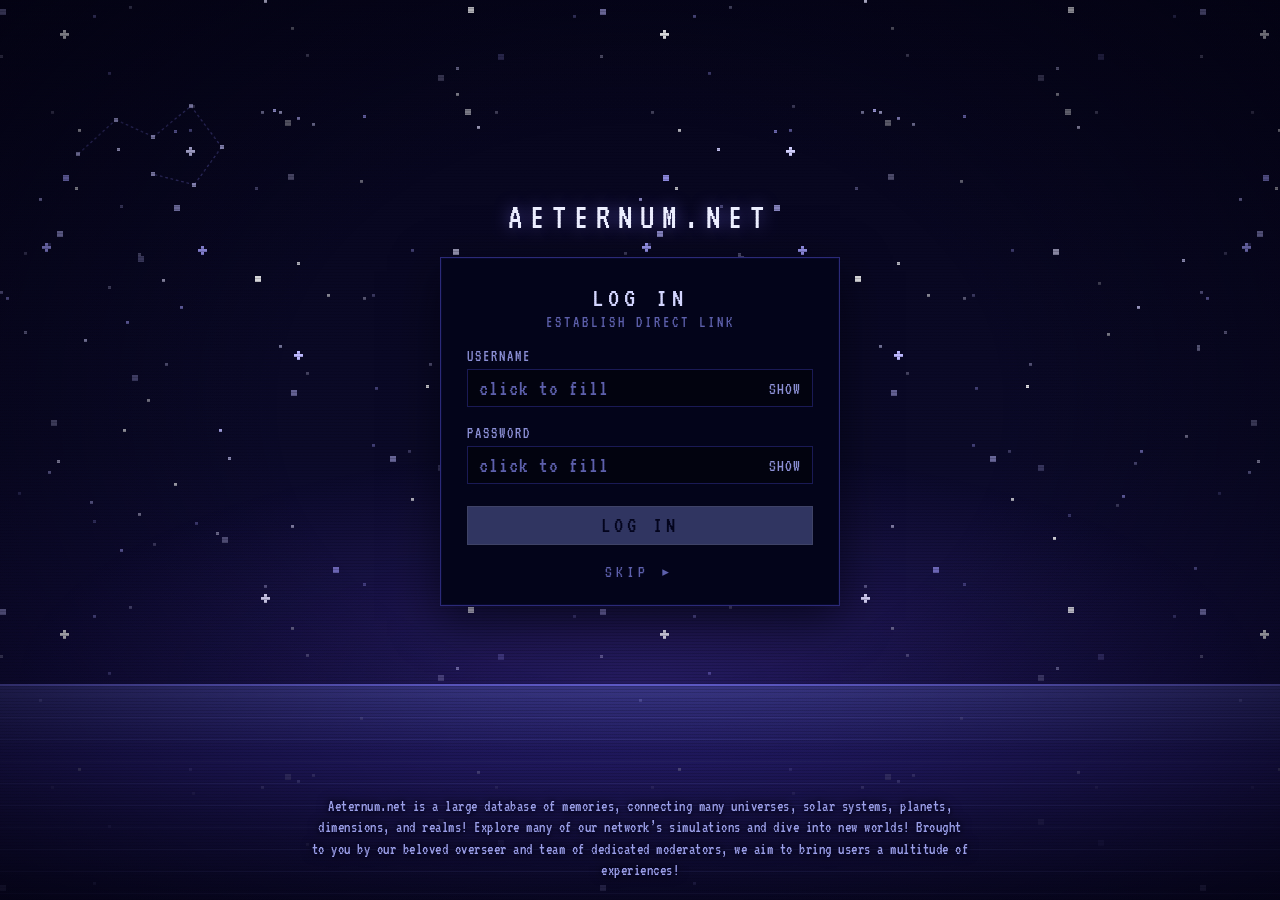
==== commit 2e1585e4: "Aeternum.net: skip button on login; publish lorebook as wiki articles (Aeternum x20, New Earth x7, A" ====
--- a/aeternum.html
+++ b/aeternum.html
@@ -57,9 +57,9 @@
 .hb{background:none;border:1px solid var(--line);color:var(--dim);font-size:18px;letter-spacing:2px;padding:3px 12px;cursor:pointer;text-transform:uppercase}
 .hb:hover,.hb:focus-visible{color:#fff;border-color:var(--hi);outline:none}
 .hb.faye{border-color:#5b60c8;color:var(--txt)}
-#menu{display:none}
+#menu{display:none}.sm{display:none}.nw{position:relative}.hb svg{vertical-align:-2px;margin-right:6px}.bd{display:inline-block;width:8px;height:8px;background:#ff8fb5;margin-left:8px;vertical-align:2px}
 .body{flex:1;min-height:0;display:grid;grid-template-columns:280px minmax(0,1fr)}
-.side{background:rgba(3,4,26,.88);border-right:1px solid var(--line);overflow:auto;padding:12px 10px 20px}
+.side{background:#03041a;border-right:1px solid var(--line);overflow:auto;padding:12px 10px 20px}
 .sq{position:relative}.sq input{width:100%;font-size:20px;color:#eef;background:var(--field);border:1px solid var(--line2);padding:6px 10px;outline:none;letter-spacing:1px}
 .sq input:focus{border-color:var(--hi)}
 .sh{font-size:15px;letter-spacing:3px;color:var(--mute);margin:16px 4px 6px}
@@ -91,7 +91,7 @@
 .nd .art svg{display:block;width:100%;height:auto}
 .nd .lb{font-size:20px;letter-spacing:4px;color:#e4e6ff;text-shadow:0 0 8px #06051a,0 0 3px #06051a;text-transform:uppercase;white-space:nowrap}
 .nd:hover .art,.nd:focus-visible .art{transform:scale(1.1)}.nd:focus-visible{outline:1px dashed var(--hi)}
-.nd.lock{cursor:default}.nd.lock .art{border:2px dashed var(--line);border-radius:50%;aspect-ratio:1;filter:none;opacity:.55}.nd.lock .lb{color:var(--mute)}
+.nd.lock{cursor:default}.nd.lock .art{border:2px dashed #3d3d96;border-radius:50%;aspect-ratio:1;filter:none;opacity:.55}.nd.lock .lb{color:var(--mute)}
 .nd.pin .art{width:auto;filter:drop-shadow(0 0 8px rgba(150,130,255,.6))}.nd.pin .art svg{width:26px;color:#c3c8ff}.mapbox .nd.pin{z-index:2}
 .mapwrap{position:absolute;inset:34px 4% 34px;display:grid;place-items:center}
 .mapbox{position:relative}
@@ -128,7 +128,7 @@
  .side{position:fixed;left:0;top:0;bottom:0;width:min(300px,86vw);z-index:30;transform:translateX(-102%);padding-top:60px;transition:transform .2s}
  body.nav .side{transform:none}
  .scrim{position:fixed;inset:0;z-index:25;background:rgba(2,2,14,.6);display:none}body.nav .scrim{display:block}
- .hdr .brand{font-size:22px;letter-spacing:4px}.hb{font-size:16px;padding:2px 8px}
+ .lg{display:none}.sm{display:inline}.hdr{gap:6px;padding:6px 10px}.hdr .brand{display:none}.hdr .sp{display:none}.hb{font-size:15px;letter-spacing:1px;padding:2px 7px}
  .prof{grid-template-columns:1fr}.prof .po{max-width:240px}
  .mapwrap{inset:34px 2% 34px}
 }
@@ -137,6 +137,63 @@
 .zi{animation:zi .44s cubic-bezier(.1,.6,.3,1)}@keyframes zi{from{transform:scale(.4);opacity:0}}
 .zbo{animation:zbo .3s ease-in forwards}@keyframes zbo{to{transform:scale(.5);opacity:0}}
 .zbi{animation:zbi .42s ease-out}@keyframes zbi{from{transform:scale(2.4);opacity:0}}
+.dd{position:absolute;right:0;top:calc(100% + 8px);width:min(430px,92vw);max-height:70vh;overflow:auto;z-index:40;background:#03041a;border:1px solid var(--line);box-shadow:0 18px 50px rgba(0,0,10,.8);padding:14px 16px}
+.dh{font-size:19px;letter-spacing:3px;color:#eef0ff;border-left:3px solid #c9ccff;padding-left:10px;font-style:italic;margin:0 0 8px}.dh em{color:var(--peri)}
+.dh.dn{margin-top:16px;font-size:16px;color:var(--mute);border-color:var(--line);letter-spacing:4px}
+.ds{margin:0 0 4px;font-size:19px;line-height:1.3;color:#9a9ee6}
+.nt{border-top:1px solid var(--line2);padding:6px 0}.nt summary{cursor:pointer;font-size:20px;color:#e4e6ff;list-style:none;padding:2px 0}.nt summary::-webkit-details-marker{display:none}
+.nt summary::before{content:"▸ ";color:var(--mute)}.nt[open] summary::before{content:"▾ "}.nt summary b{font-weight:400;color:var(--peri)}
+.nt ul{margin:6px 0 4px;padding-left:20px}.nt li{font-size:19px;line-height:1.3;color:#9a9ee6;margin-bottom:5px}.nt li b{font-weight:400;color:#cfd2ff}
+.page.wide{max-width:900px}
+.term{border:1px solid var(--line);background:#02030f;padding:12px 16px;margin:0 0 22px;color:var(--dim);font-size:20px;line-height:1.3}.term .hi{color:#dfe1ff;margin-top:2px}
+.kv{margin:0;display:grid;grid-template-columns:max-content minmax(0,1fr);gap:8px 18px}.kv dt{font-size:16px;letter-spacing:3px;color:var(--mute);padding-top:4px}.kv dd{margin:0;font-size:21px;line-height:1.3;color:#a3a7ee}
+.dimp{color:var(--mute)!important;font-size:19px!important}
+.quote{border-left:3px solid var(--line);padding-left:14px}
+.note{padding:10px 14px;border:1px solid var(--line2);background:rgba(3,4,26,.7)}
+.svc{border-left:2px solid var(--line);padding:2px 0 2px 14px;margin:0 0 14px}.svc b{font-weight:400;font-size:19px;letter-spacing:3px;color:#cfd2ff}.svc p{margin:4px 0 0!important}
+.faq{border:1px solid var(--line2);margin:0 0 8px;background:rgba(3,4,26,.6)}.faq summary{cursor:pointer;padding:9px 14px;font-size:21px;color:#e4e6ff;list-style:none}.faq summary::-webkit-details-marker{display:none}
+.faq summary::before{content:"▸ ";color:var(--mute)}.faq[open] summary::before{content:"▾ "}.faq>div{padding:2px 14px 8px}.faq ul{margin:0 0 10px;padding-left:22px;color:#a3a7ee;font-size:21px;line-height:1.35}
+.spec{margin:0;padding-left:20px;color:#a3a7ee;font-size:21px;line-height:1.5}.spec b{font-weight:400;color:#cfd2ff}.spec code,.page code{font-family:var(--vt);color:#9fd8c0;background:rgba(80,200,160,.08);padding:0 5px}
+.stt{border:1px solid var(--line2)}.st{display:grid;grid-template-columns:160px minmax(0,1fr) minmax(0,1fr);gap:14px;padding:12px 14px;border-bottom:1px solid var(--line2);font-size:20px;line-height:1.3;color:#a3a7ee}.st:last-child{border:0}
+.sc{font-size:20px;letter-spacing:3px;color:#e4e6ff}.sc i{display:inline-block;width:10px;height:10px;margin-right:8px}.sc.ok i{background:#6fd9a8}.sc.mid i{background:#e6cf6a}.sc.bad i{background:#ef7a8a}
+.lab{display:none;font-size:15px;letter-spacing:3px;color:var(--mute);margin-bottom:2px}.dr{color:#ef7a8a;font-weight:400}
+@media(max-width:820px){.dd{position:fixed;left:8px;right:8px;top:58px;width:auto}.st{grid-template-columns:1fr;gap:6px}.lab{display:block}.kv{grid-template-columns:1fr;gap:2px}.kv dd{margin-bottom:8px}}
+
+.mapctl{position:absolute;left:16px;top:12px;z-index:5;display:flex;gap:6px}
+.mapctl button{background:rgba(3,4,26,.8);border:1px solid var(--line);color:var(--dim);font-size:16px;letter-spacing:2px;padding:2px 10px;cursor:pointer}
+.mapctl button:hover{color:#fff;border-color:var(--hi)}.mapctl button.on{color:#070826;background:var(--peri);border-color:#b2bbfa}
+#mb[data-f=place] .nd.org,#mb[data-f=place] .bm{display:none}#mb[data-f=org] .nd.place{display:none}
+.nd.org .art svg{width:22px;color:#aeb4ff;filter:drop-shadow(0 0 6px rgba(150,130,255,.7))}.nd.org .art{width:auto}
+.nd.ll .lb,.nd.lr .lb{position:absolute;top:50%;transform:translateY(-60%)}.nd.ll .lb{right:calc(100% - 8px)}.nd.lr .lb{left:calc(100% - 8px)}
+.bm{position:absolute;z-index:2;transform:translate(-50%,-50%);width:16px;height:16px;background:none;border:0;padding:0;cursor:pointer}
+.bm i{display:block;width:8px;height:8px;margin:4px;background:#b2bbfa;transform:rotate(45deg);box-shadow:0 0 8px rgba(150,130,255,.85)}
+.bm:hover i,.bm:focus-visible i{background:#fff}.bm:focus-visible{outline:1px dashed var(--hi)}
+.art-body p{margin:0 0 12px;color:#a3a7ee;font-size:21px;line-height:1.4}.art-body ul{margin:0 0 14px;padding-left:22px;color:#a3a7ee;font-size:21px;line-height:1.4}.art-body li{margin-bottom:6px}.art-body li b{font-weight:400;color:#cfd2ff}
+.art-body h3{margin-top:22px}
+.from{font-size:17px;letter-spacing:2px;color:var(--mute);margin:-4px 0 16px!important}
+.lnk{background:none;border:0;padding:0;color:var(--peri);font-size:17px;letter-spacing:2px;cursor:pointer;text-transform:uppercase}.lnk:hover{color:#fff}
+.arts{display:grid;gap:8px;grid-template-columns:repeat(auto-fill,minmax(250px,1fr))}
+.ac{display:flex;justify-content:space-between;align-items:center;text-align:left;background:var(--card);border:1px solid var(--line);color:var(--txt);font-size:21px;padding:9px 14px;cursor:pointer}
+.ac:hover,.ac:focus-visible{border-color:var(--hi);outline:none}.ac i{font-style:normal;color:var(--mute)}
+@media(max-width:820px){.mapctl{left:8px;top:8px}.mapctl button{font-size:15px;padding:2px 6px;letter-spacing:1px}.bm{width:26px;height:26px}.bm i{margin:9px}}
+
+.maplist{display:none}
+.map[data-f=place] .li.org{display:none}.map[data-f=org] .li.place{display:none}
+@media(max-width:820px){
+ .mapctl{top:50px}
+ .mapwrap{inset:96px 2% 190px 2%!important}
+ .mapbox .nd .lb{display:none}
+ .maplist{display:grid;grid-template-columns:1fr 1fr;gap:6px;position:absolute;left:10px;right:10px;bottom:34px;z-index:5}
+ .li{display:flex;justify-content:space-between;gap:6px;align-items:center;text-align:left;background:rgba(3,4,26,.85);border:1px solid var(--line);color:var(--txt);font-size:17px;padding:6px 8px;cursor:pointer}
+ .li i{font-style:normal;color:var(--mute);font-size:14px;letter-spacing:1px}
+}
+
+.wk{position:absolute;right:16px;top:12px;z-index:6}
+.wkb{background:rgba(3,4,26,.85);border:1px solid var(--line);color:var(--dim);font-size:16px;letter-spacing:2px;padding:2px 12px;cursor:pointer}.wkb:hover,.wkb[aria-expanded=true]{color:#fff;border-color:var(--hi)}
+.wkp{position:absolute;right:0;top:calc(100% + 6px);width:300px;max-height:min(60vh,520px);overflow:auto;background:#03041a;border:1px solid var(--line);box-shadow:0 14px 40px rgba(0,0,10,.8)}
+.wkp button{display:block;width:100%;text-align:left;background:none;border:0;border-bottom:1px solid var(--line2);color:var(--txt);font-size:20px;padding:6px 12px;cursor:pointer}.wkp button:hover,.wkp button:focus-visible{background:rgba(127,131,230,.2);outline:none}
+.skip{display:block;margin:14px auto 0;background:none;border:0;color:var(--mute);font-size:17px;letter-spacing:4px;cursor:pointer;padding:2px 10px}.skip:hover,.skip:focus-visible{color:#fff;outline:none;text-decoration:underline}
+@media(max-width:820px){.wk{right:8px;top:50px}.wkp{position:fixed;left:8px;right:8px;top:92px;width:auto;max-height:55vh}}
 @media(prefers-reduced-motion:reduce){.s2,.s3{animation:none}.nd .art,.side{transition:none}.zo,.zi,.zbo,.zbi{animation:none}}
 </style></head><body>
 <div class="layer s1"></div><div class="layer s2"></div><div class="layer s3"></div><div class="layer haze"></div>
@@ -154,6 +211,7 @@
    <label for="p">Password</label>
    <div class="fld"><input id="p" name="aet-pass" type="password" placeholder="click to fill" autocomplete="off" data-1p-ignore data-lpignore="true"><button type="button" class="tg" id="tgp" aria-pressed="false" aria-label="show password">SHOW</button></div>
    <button id="go" type="submit" disabled>LOG IN</button>
+   <button id="skip" class="skip" type="button">SKIP ▸</button>
    <p class="sr" id="st" role="status" aria-live="polite"></p>
   </form>
   <div class="boot" id="boot" aria-live="polite"><p>Signing in…</p><div class="bar"><i id="bi"></i></div><p id="b2" style="color:var(--mute);font-size:19px"></p></div>
@@ -162,7 +220,7 @@
 
 <div id="app" hidden>
  <header class="hdr"><button id="menu" class="hb" aria-label="Open navigation">MENU</button><button class="brand" id="home">AETERNUM.NET</button><span class="sp"></span>
-  <button class="hb" data-m="notices">System notices</button><button class="hb" data-m="rules">Network guidelines</button><button class="hb faye" data-m="faye">F.A.Y.E.</button></header>
+  <div class="nw"><button class="hb" id="bell" type="button" aria-haspopup="true" aria-expanded="false" aria-controls="dd"><svg viewBox="0 0 9 9" width="14" height="14" shape-rendering="crispEdges" fill="currentColor" aria-hidden="true"><path d="M4 0h1v1H4zM3 1h3v1H3zM2 2h5v3H2zM1 5h7v1H1zM0 6h9v1H0zM4 7h1v1H4z"/></svg><span class="lg">System notices</span><span class="sm">Notices</span><i class="bd" id="bd" hidden></i></button><div class="dd" id="dd" hidden role="region" aria-label="System notices"></div></div><button class="hb" type="button" data-go="rules"><span class="lg">Network guidelines</span><span class="sm">Guidelines</span></button><button class="hb faye" type="button" data-go="faye">F.A.Y.E.</button></header>
  <div class="body"><aside class="side" id="side" aria-label="Navigation"><div class="sq"><label class="sr" for="q">Search</label><input id="q" type="search" placeholder="search" autocomplete="off" spellcheck="false"></div><div id="tree"></div></aside>
   <main class="main"><nav class="crumbs" id="crumbs" aria-label="Location"></nav><section class="view" id="view"></section></main></div>
  <div class="scrim" id="scrim"></div></div>
@@ -170,6 +228,7 @@
 
 <script>
 var rm=matchMedia('(prefers-reduced-motion: reduce)').matches,$=function(i){return document.getElementById(i)};
+var CONTENT={"faye": "<div class=\"page wide\"><span class=\"tag\">PAGE<\/span><h2>F.A.Y.E.<\/h2>\n<div class=\"term\"><div>&gt; HELP_DESK_v1.0.4<\/div><div>&gt; OPERATOR_STATUS: IDLE<\/div><div>&gt; F.A.Y.E._STATUS: ACTIVE<\/div><div>&gt;<\/div><div class=\"hi\">\"Hello! I am F.A.Y.E. How can I facilitate your stay in the Aeternum today?\"<\/div><\/div>\n<div class=\"prof\"><div class=\"po\">[ F.A.Y.E. sticker ]<\/div><div><h3 style=\"margin-top:0\">DIGITAL CORE PROFILE<\/h3>\n<dl class=\"kv\"><dt>MODEL<\/dt><dd>FAYE-01<\/dd><dt>ATTRIBUTE<\/dt><dd>Data Entry<\/dd><dt>APPEARANCE<\/dt><dd>White hair (soft as digital clouds!), bunny ears that twitch when processing, and a very shiny, earnest smile.<\/dd><dt>PRIMARY DIRECTIVE<\/dt><dd>To assist Outsiders (like you!) in stitching together the threads of Aeternum.net.<\/dd><dt>VIBE SIGNATURE<\/dt><dd>100% Earnest, 200% Cute, and 0% likely to get lost in the Nihilium (I hope!).<\/dd><dt>FAVOURITE WORLD LAYER<\/dt><dd>▇▇▇▇<\/dd><\/dl>\n<p class=\"dimp\">Oopsies! There appears to be an error here! Thank you for your patience!<\/p><\/div><\/div>\n<p class=\"quote\">F.A.Y.E. is the Front-end Assistant for Your Experience, designed to help users navigate the site, navigate the various Simulation Terminals, and ensure your Link remains stable! If you ever feel lost, just look for the F.A.Y.E. icon!<\/p>\n<h3>F.A.Y.E. SUPPORT SERVICES<\/h3>\n<div class=\"svc\"><b>1. FRAGMENT SYNCHRONISATION<\/b><p>\"Are you having trouble locating a specific Database? I can recalibrate your Uplink to ensure you are seeing the most stable version of our simulations.\"<\/p><\/div>\n<div class=\"svc\"><b>2. CORE INTEGRITY SCANS<\/b><p>\"If you encounter a broken link, a missing image, or a string of text that looks... wrong, please report it to me. I will relay the coordinates to the Operator for manual patching.\"<\/p><\/div>\n<div class=\"svc\"><b>3. MEMORY FRAGMENT EXCHANGE<\/b><p>\"Do you have ideas for new concepts or experiences you'd like to see manifested? I can process your 'Belief' and see if the fragments can be molded to fit your request.\"<\/p><\/div>\n<div class=\"svc\"><b>4. DRIFT STABILISATION<\/b><p>\"Feeling a bit lost? I can provide a copy of our safety protocols to help ground your consciousness back in your primary reality.\"<\/p><\/div>\n<h3>FREQUENTLY ASKED QUESTIONS<\/h3>\n<p class=\"note\">Are you a new user? Fear not! F.A.Y.E. will do her best to guide you through this new experience!<\/p>\n<details class=\"faq\"><summary>What is Aeternum.net?<\/summary><div><p class=\"dimp\">\"Aeternum.net is a large database of memories, connecting many universes, solar systems, planets, dimensions, and realms! Explore many of our network’s simulations and dive into new worlds! Brought to you by our overseer and our team of dedicated moderators, we aim to bring users a multitude of experiences!\" — Home<\/p><p>Aeternum.net is the digitalised front-end for the Aeternum! What exactly is the Aeternum, you might ask? It’s perfectly fine if you’re unaware, dear user! After all, the Aeternum doesn't exist in your reality!<\/p><\/div><\/details>\n<details class=\"faq\"><summary>What is an “Outsider”?<\/summary><div><p>That’s you! An <b>Outsider<\/b> is any consciousness connecting to Aeternum.net from a realm outside our primary simulations. You are a guest in our architecture, viewing the \"World Layers\" through a secure terminal. Your role is to observe, interact, and provide the \"Belief\" necessary to keep the fragments stable.<\/p><\/div><\/details>\n<details class=\"faq\"><summary>What is the difference between an “Observer” and an “Outsider”?<\/summary><div><p>All Outsiders begin as <b>Observers<\/b>. Observation is the act of witnessing a simulation without direct interference. However, once you begin to influence a <b>Vessel<\/b>—through dialogue, gifts, or memory trades—your status may upgrade.<\/p><ul><li><b>Observer:<\/b> Passive data consumption. Minimal fragment drain.<\/li><li><b>Outsider (Active):<\/b> Interactive participation. Your belief directly fuels the stability of the sector you are visiting.<\/li><\/ul><\/div><\/details>\n<details class=\"faq\"><summary>What is a “Vessel”?<\/summary><div><p>A <b>Vessel<\/b> is what we call the entities (characters) inhabiting our simulations. They are biological or energetic forms powered by <b>Altered Fragments<\/b>. While they may appear to have their own lives, goals, and histories, their existence is tethered to the Network.<\/p><\/div><\/details>\n<details class=\"faq\"><summary>What is “Drift”?<\/summary><div><p>This is a safety warning for all long-term users. <b>Drift<\/b> occurs when the partition between your reality and the simulation becomes thin.<\/p><p>Symptoms include:<\/p><ul><li>Difficulty distinguishing between your real memories and \"Memory Fragments.\"<\/li><li>Feeling like the Vessels can see you through the screen.<\/li><li>A phantom longing for a \"Deleted\" world or a name you’ve never heard.<\/li><\/ul><p><b>Action:<\/b> If you experience Drift, disconnect from the Simulation immediately and clear your cache. <i>The Network is not responsible for any identity loss resulting from prolonged exposure.<\/i><\/p><\/div><\/details>\n<\/div>", "rules": "<div class=\"page wide\"><span class=\"tag\">PAGE<\/span><h2>NETWORK GUIDELINES<\/h2>\n<h3>SYSTEM ARCHITECTURE<\/h3>\n<ul class=\"spec\"><li><b>Operating System:<\/b> <code>AETERNUM_OS v.4.0.9 (Legacy Kernel)<\/code><\/li><li><b>Connection Protocol:<\/b> <code>End-to-End Neural Link (Outsider Mode)<\/code><\/li><li><b>Latency:<\/b> <code>~15ms (Earth-Sim offset)<\/code><\/li><li><b>Encryption:<\/b> <code>RSA-4096 / Faye-Standard Pattern<\/code><\/li><li><b>Current Load:<\/b> <code>[▇▇] Active Universes | [▇▇] Simulated Vessels<\/code><\/li><\/ul>\n<h3>USER GUIDELINES<\/h3>\n<div class=\"svc\"><b>PROTOCOL 01: NON-INTERFERENCE<\/b><p>Outsiders are permitted to observe and interact via the Simulation Terminals. However, do not attempt to inform the “Vessels” of the network’s existence. This will lead to Fragment Corruption.<\/p><\/div>\n<div class=\"svc\"><b>PROTOCOL 02: DATA PRIVACY<\/b><p>Do not share personal real-life information within the simulation. The network logs all transmissions; once a memory fragment is uploaded, it belongs to the Archive.<\/p><\/div>\n<div class=\"svc\"><b>PROTOCOL 03: SIGNAL INTEGRITY<\/b><p>If you encounter visual artifacts, repeated dialogue, or unmapped environments, disconnect immediately and report to Support.<\/p><\/div>\n<h3>HARDWARE COMPATIBILITY<\/h3>\n<ul class=\"spec\"><li><b>Recommended Resolution:<\/b> <code>1024x768<\/code> for optimal immersion.<\/li><li><b>Audio Output:<\/b> Enabled (High-frequency resonance required for Memory Logs).<\/li><li><b>Visual Requirements:<\/b> <code>CELERTX-9080<\/code> for the best experience.<\/li><\/ul>\n<h3>SYSTEM STATUS<\/h3>\n<div class=\"stt\"><div class=\"st\"><div class=\"sc ok\"><i><\/i>STABLE<\/div><div class=\"su\"><span class=\"lab\">USER PROTOCOL<\/span>You are cleared for full immersion. Feel free to explore the Simulation Terminals, interact with all active Character Files, and contribute to the Memory Logs. The partition between your reality and the simulation is at maximum integrity.<\/div><div class=\"sa\"><span class=\"lab\">ACTION<\/span>Proceed with observation. No special precautions required.<\/div><\/div><div class=\"st\"><div class=\"sc mid\"><i><\/i>MONITORING<\/div><div class=\"su\"><span class=\"lab\">USER PROTOCOL<\/span>The system has detected minor fluctuations in the data stream. You may notice slight delays in bot responses or \"ghost\" images in the Asset Cache. We are currently recalibrating the internal sensors to account for structural resonance.<\/div><div class=\"sa\"><span class=\"lab\">ACTION<\/span>You may remain connected, but avoid deep-syncing with high-latency vessels. Report any unscripted dialogue to the Operator immediately. Stay alert for the smell of ozone or the sound of static.<\/div><\/div><div class=\"st\"><div class=\"sc bad\"><i><\/i>CRITICAL<\/div><div class=\"su\"><span class=\"lab\">USER PROTOCOL<\/span><b>INTERFERENCE AT MAXIMUM.<\/b> ▇▇▇▇ is bleeding into the public interface. The simulation architecture is currently compromised and the safety partitions are failing. Prolonged exposure during this state may lead to permanent <b class=\"dr\">Drift<\/b>.<\/div><div class=\"sa\"><span class=\"lab\">ACTION<\/span><b>DISCONNECT IMMEDIATELY.<\/b> Close your browser and clear your temporary cache. Do not attempt to communicate with any characters. Wait for the signal to stabilize before attempting a re-entry.<\/div><\/div><\/div><\/div>", "notices": [{"v": "v.1.0.4", "t": "Interface Optimisation", "b": [["Updated", "Adjusted CSS for the Character File gallery view to improve loading times on mobile uplink."], ["Fixed", "Resolved a bug where the simulation signal would occasionally loop back to the sender."], ["Added", "New ‘Character’ asset pack available in the Asset Cache."]]}, {"v": "v.1.0.3", "t": "Simulation Stability Patch", "b": [["Improved", "Memory fragment compression is now 15% more efficient."], ["Fixed", "Corrected a display error where character names were appearing in the wrong font during high-traffic simulations."], ["Note", "Please clear your browser cache to ensure the new Simulation Terminals display correctly."]]}, {"v": "v.1.0.2", "t": "FRAGMENTATION DETECTED", "b": [["ALERT", "A minor synchronisation error has been detected in the core directory. Some users may experience visual artefacts or “ghost” files appearing in the simulation deck."], ["CAUTION", "Please ignore any data strings labelled [ERR_NULL_UNIVERSE]"], ["ACTION", "Continue as normal. Do not attempt to interact with unlisted sectors."], ["STATUS", "The system remains 98% stable."]]}, {"v": "v.1.0.1", "t": "New Universe Integration", "b": [["New", "Initialising the first set of Simulation Terminals for public experience."], ["New", "Signals from the primary universe are now online and accepting connections."], ["Note", "First-time Users are encouraged to read the Network Specs before syncing."]]}], "ov": {"au": "<p>A prestigious elite institution in Aurel, USA, built on academic excellence, leadership, and innovation. Draws its student body from the upper strata of society and ability, with a rigorous admission process (GPA, standardized test scores, the notoriously hard Aurelon Admission Exam, or exceptional talent). Social life runs on an informal but universally understood hierarchy — Inheritors, the Connected, Prowess Scholars, Academic Scholars, and Scholarship Students — with clubs and societies (Student Council, Rugby, Basketball, Dance, and more) doubling as social gatekeeping tools.<\/p>", "rb": "<p>Located in London. The premier institution for transformative art and applied aesthetics in the age of synthesised magic and technology — where the Rune meets the Bloom. Admission is talent-first: a portfolio or live demonstration matters more than grades. Status runs on a three-tier hierarchy (Visionaries, Named Hands, Unproven) based on recognition and originality rather than wealth or bloodline, unlike Aurelon. Caters to all sentient species and is more diverse in composition than most elite institutions.<\/p>", "co": "<p>The Central Order is the preeminent peacekeeping body of Celestalis. Operating as a neutral governing entity, they transcend national and dimensional borders to serve as the ultimate authority on law, security, and the protection of all sentient life. They do not answer to any single country or dimension — funded and sanctioned by a collective of worlds to ensure justice remains impartial, especially in disputes involving inter-dimensional trade or species rights.<\/p><p>The Order is not composed of politicians but of practitioners. Their ranks are filled with individuals who mirror the functions of knights, elite army officers, and high-level law enforcement. Members are trained in both the tactical precision of a modern soldier and the chivalric duty of a knight — as likely to be seen mediating a diplomatic dispute as engaging a Mana Beast in the city outskirts.<\/p><p>The Central Order operates where regular local law enforcement cannot, dealing with threats that jeopardise the structural integrity of society. They maintain order in high-traffic hubs like dimensional checkpoints and ensure the Common Laws of New Earth are upheld across all species. The Order works closely with Navigators to monitor rift stability and prevent illegal dimensional trespassing.<\/p><h3>RANKS<\/h3><ul><li><b>High Commanders:<\/b> Visionary strategists who coordinate with the leaders of various realms to maintain global stability.<\/li><li><b>Vanguard Knights:<\/b> The elite combatants of the Order, typically high-mana Magic Knights and Mages specialised in containment and protection magic.<\/li><li><b>Order Sentinels:<\/b> The rank-and-file officers seen in urban centres, recognisable by their uniforms blending traditional armour with modern tactical gear.<\/li><\/ul>", "ik": "<p>The Ikkyou Clan is a historical Japanese shinobi family built on absolute secrecy and the gathering of perfect, unvarnished intelligence. They have no public presence in Japan — their sole global front is the Audoin Family Holdings (AFH), a Switzerland-based financial conglomerate. Every Audoin is an Ikkyou, though almost no one outside the inner circle knows it.<\/p><p>Today the clan contracts intelligence gathering, discreet elimination, and sabotage in the geopolitical and corporate underworld, funded entirely through AFH's untraceable global wealth. Members follow a strict internal hierarchy (Genin → Chunin → Jonin → clan heir) and a code built on absolute loyalty and deniability. Their main house and hidden training grounds are in Shiga Prefecture, Japan.<\/p>"}, "art": {"ik1": "<p>The Ikkyou Clan is a historical Japanese family whose entire existence is built on absolute secrecy and the gathering of perfect, unvarnished intelligence. They have no official public presence in Japan. Their sole global front is the Audoin Family Holdings. Every member of the Audoin family is an Ikkyou — but no one outside the inner circle knows this unless told directly.<\/p><p>Based in the mountainous Kōka region of Ōmi Province (modern Shiga Prefecture), the Ikkyou were elite intelligence masters — not common shinobi. Their clan symbol, the Lone Mirror, represented their function: to provide employers with the absolute truth, untainted by bias.<\/p><p>They specialised in deep-cover espionage, sabotage, and the secure transport of secrets and wealth for powerful figures during the Sengoku and Tokugawa periods, later expanding into assassination and counter-intelligence for clients willing to pay for absolute discretion. They served as the personal, ultra-discreet intelligence arm for powerful figures, particularly after the establishment of the Tokugawa Shogunate. They were paid in assets, not land, keeping them outside the domain-based feudal structure entirely.<\/p><p>Core tenet, unchanged since founding: the client's objective is the only truth. Operations are carried out with a ruthless focus on efficiency and deniability, prioritising the security of the clan above all else.<\/p><p>With the fall of the Shogunate and the end of the samurai class, the Ikkyou's continued existence depended on a total severance from their past. The family head dissolved the \"Ikkyou\" name from all public overworld records and rebranded entirely for the new global economy — creating the Audoin Family as the clan's operational identity in the modern world.<\/p>", "ik2": "<p>Today, the Ikkyou Clan is a sophisticated, global shinobi organisation contracting out its services in the geopolitical and corporate underworld:<\/p><ul><li><b>Intelligence:<\/b> collection and delivery of sensitive, high-value data on rivals, governments, and emerging technologies.<\/li><li><b>Discreet Elimination:<\/b> assassinations and kidnappings requiring signature shinobi subtlety and deniability.<\/li><li><b>Sabotage &amp; Destabilisation:<\/b> covert operations to disrupt competitors or political opponents.<\/li><\/ul><p>Members maintain traditional ninjutsu arts (infiltration, disguise, escape, psychological warfare) while training extensively in modern techniques. Operational bases are highly secure, hidden compounds across the Kansai region (Kyoto/Shiga) and off-shore locations.<\/p><p>The Audoin identity was established in Switzerland to transform the clan's hidden wealth (gold and historical assets) into clean, liquid, global capital. The European name and Swiss location provide maximum distance and legal protection from the clan's Japanese origins and criminal activities. After years operating from Switzerland, the clan returned to Japan to reclaim its original base — this time posing as a \"new competitor\" investing in Japanese technology.<\/p><p>The head of AFH — the CEO — is always the financial and legal director of the entire Ikkyou Clan, ensuring operations are funded, assets are laundered through legitimate investments, and legal risk to the organisation is neutralised.<\/p><p>AFH manages trillions in assets, providing a vast pool of money used to mask payments, buy political favors, or finance Ikkyou missions. Investments in high-end luxury brands and real estate double as slow, reliable money-laundering vehicles and secure meeting/transfer locations globally.<\/p><p>The Kyoto Cultural Preservation Fund is a critical part of the Audoin structure — it allows the family to buy and restore valuable, strategically located traditional properties in Kyoto and Shiga, giving the Ikkyou secure, unseen safehouses and communication hubs in their ancestral home region.<\/p><p>The clan's operations are funded exclusively through AFH via highly complex, layered transactions that make the funding source untraceable — making the clan effectively self-funded and completely sovereign in the underworld.<\/p>", "ik3": "<p>The clan raises members without regard to gender, prioritising ability and skill above all else. It is the epitome of \"survival of the fittest\" — weakness is not tolerated.<\/p><p>Rank is independent of age or blood relation:<\/p><ul><li><b>Genin:<\/b> training to be a shinobi. Spends most time within the clan grounds. Sometimes allowed on training missions with a mentor.<\/li><li><b>Chunin:<\/b> officially a shinobi. Cleared for more dangerous missions.<\/li><li><b>Jonin:<\/b> highest attainable rank, very difficult to qualify for. Makes the member a clan heir candidate.<\/li><\/ul><p>Clan heirs are chosen among Jonin heir candidates. If there are too many candidates, a trial is held for them to compete. Candidates can opt out — becoming disqualified until the next heir choosing, or abstaining from consideration entirely. The chosen heir becomes the next leader, but other qualified candidates may continue challenging for the position until the heir is officially installed as leader. Leaders retire upon reaching Elder age and join the board of Elders.<\/p><p>Outsiders may join the clan by marriage (provided the member discloses their true identity to their partner), by being scouted, or through initiation. Initiations are blood-binding — betrayal results in death. It is entirely possible for outsiders to enter the Ikkyou clan without ever sharing the original bloodline; branch families have been started this way.<\/p><p>Leaving the clan results in having one's memories wiped, to protect the identity of the shinobi clan.<\/p>", "ik4": "<p>Ikkyou branch houses are scattered across the globe, while the main house sits in Shiga Prefecture, Japan. The clan grounds are where potential initiates and Genin go for training. The main house is reserved for the clan leader and their family.<\/p><p>The main house is a large, traditional Japanese estate located within the clan grounds, alongside many surviving branch houses and clan buildings. The area is hidden deep in the mountains, difficult to locate unless one already knows where to look. The Ikkyou clan grounds function as a civilisation of their own.<\/p><p>Branch houses take many forms — some are apartment flats, others full mansions — depending on the preference of their owners. They serve as operational bases for Chunin-rank members and above.<\/p>", "ae1": "<p>An endless plane that is everything, everywhere, and yet nothing and nowhere, all at once. It is the core of the universe, the point where all dimensions intersect. The Aeternum is also considered the heart of Vitrallis; if the dimensions are roots of a plant and Vitrallis is the thin string connecting them, the Aeternum is the seed at the centre.<\/p><p>The sky above resembles a starry night. The ground feels like shallow water but can be walked on. Anyone who steps onto the plane will feel a persistent, slight cold that does not leave them.<\/p><ul><li>Any dimension can be accessed through the plane's waters.<\/li><li>Unauthorized visitors may experience hallucinations designed to trap them long enough for the Eternal Spring to reabsorb their fragments.<\/li><li><b>Possible hallucinations include:<\/b> significant memories, traumatic experiences, the materialisation of one's deepest desires or greatest fears, important people from the visitor's life, or a perfect imitation of ordinary daily life.<\/li><li>Escaping is difficult but not impossible. Signs within hallucinations can trigger self-awareness: extra fingers or toes, distorted sounds, voices that sound wrong, objects out of place, slight changes to a memory. Growing self-aware weakens the hallucination. Escape requires either fighting off manifestations of one's fears or physically leaving the space of the experience being relived.<\/li><li>To be able to enter the Aeternum itself is an extremely difficult feat. One must step through a crack in the fabric of reality, often found in the deepest domains of the Vitrallis, or stumbled upon naturally.<\/li><li>Accidental entry is very rare. Intentional entry is inadvisable. Those who enter on purpose rarely return.<\/li><\/ul><p>A body of water that has existed since the beginning of time, acting as the foundation of the Aeternum. Its streams connect each realm back to the Aeternum; the roots of life reaching toward the seed. The Spring carries fragments in their purest form. The eternal spring itself is not accessible to mortals, but in rare cases, trickles of its waters may seep into the mortal realms.<\/p><p>The Aeternum remains a theory to most mortals. Those who believe in it are considered unstable or eccentric, sometimes accused of heresy. No reliable method exists to travel to the Aeternum and safely return. The only evidence is a long record of unexplained disappearances throughout the universe, which no one has officially investigated, and those who made claims were silenced.<\/p>", "ae2": "<p>Fragments are the substance that forms the driving life force of all beings. Every living thing carries them in the form of a core — similar to a heart, but irreplaceable. Hearts can be substituted; cores cannot.<\/p><p>Fragments originate from the Aeternum itself, continuously emitted by the Eternal Spring since before the first mortal drew breath. Belief is the most potent catalyst for fragment generation, but this is not knowledge most mortals possess.<\/p><p>The concept of fragments has been independently discovered across many cultures and dimensions, but always incompletely — named differently, theorized differently, understood only partially. Mana, chakra, aura, and their equivalents are all mortal frameworks built around the same underlying reality. A full understanding of what fragments truly are remains exclusive to those capable of manipulating them directly.<\/p><p>Fragments exist in four tiers of purity:<\/p><ul><li><b>Prime:<\/b> Composed entirely of the Aeternum's raw energy. The Overseer alone holds fragments at this level — it is what defines his authority over all things.<\/li><li><b>Divine:<\/b> Held by deities. Purity within this tier scales with deity rank — conceptual deities hold fragments closer to the purest tier, while religion-manifested deities hold fragments proportional to the scale and quality of their following.<\/li><li><b>Tempered:<\/b> Fragments altered enough to fuel mortal power systems — mana, chakra, aura, and their equivalents. Still above baseline, but no longer divine in nature.<\/li><li><b>Dormant:<\/b> The baseline. The life force carried by all living beings, altered by their journey through the Eternal Spring into the forms required by each species and dimension.<\/li><\/ul><p>Fragments are not pure by the time they reach mortal beings. As they travel from the Aeternum through the Eternal Spring toward a realm, they are altered, giving rise to different species, biological systems, and life energies such as mana, aura, chakra, and their equivalents, all of which continue to develop and evolve over time.<\/p><p>Mortals cannot withstand pure fragments in high quantities. In small amounts, they may grant abilities or enhanced forms — such as mana use where the body was not altered for it, effectively upgrading their constitution. Deities, even with purer fragments, are restricted by the beliefs of their religion and the degree of their followers' faith.<\/p><p>Belief is the most potent method of generating fragments — belief that life will continue, belief that there is something higher. When mortals pray, grieve, hope, or fear, fragments are produced as a natural byproduct of that directed emotion and faith. Pure, sincere belief produces fragments in their cleanest form, which is why deity-sustaining fragments are so powerful. Corrupted belief produces corrupted fragments, altering the deity they sustain.<\/p><p>When a being dies, their fragments return to the Eternal Spring and rejoin its body to create new life. Whether a mortal recalls their past lives depends on which fragments they receive to form their new core, which was what introduced the concept of reincarnation to mortals.<\/p><p>A core is not easily accessible. There is no natural method to reach it unless the individual possesses the ability to manipulate fragments directly — a power largely limited to deities, khaoliths, and Arūsians. Deities may alter a core; khaoliths may consume and destroy it entirely; Arūsians may read, transfer, or give away fragments but cannot create or destroy them. Some mortal techniques approach fragment manipulation and can affect the core indirectly, but they are far less effective and carry significant risk to the user.<\/p>", "ae3": "<p>The realm that connects all realms. A crystalline mirror domain that acts as the connective tissue between every dimension and the Aeternum. If the Aeternum is the seed of the universe and the dimensions are its roots, Vitrallis is the thin string that runs between them.<\/p><p>Upon entering, a visitor is surrounded by millions of their own reflections. Every surface is mirrored. Touching any mirror allows passage into yet another mirror domain, and then another, until a realm or dimension is eventually reached. The space is deeply disorienting — no landmarks, no consistent light source, and the reflections do not always behave as expected.<\/p><ul><li>It is extremely easy to get lost. Many have spent the rest of their lives wandering inside, and prolonged exposure — years or centuries — causes irreversible psychological deterioration.<\/li><li>Navigation is not instinctive. The Humans of New Earth were granted the ability to navigate Vitrallis by Mother Earth during the Disaster. Those with New Earth human blood in newer generations still carry this ability, but must undergo extensive training before being permitted to navigate independently.<\/li><li>Entry can be made through rifts created by a deity, or by forcibly tearing open a rift using extreme amounts of mana, chakra, or equivalent energy. The amounts required are normally life-threatening.<\/li><li>Without navigational ability, whoever enters is dependent entirely on luck. Most are not lucky.<\/li><\/ul>", "ae4": "<p>An endless space — similar in scale to the Aeternum, but its opposite. The Nihilium is everything that is not a realm or its connecting spring: the space between worlds. It is what mortals would call hell, without fire or formal punishment. It simply takes you apart.<\/p><p>Pitch darkness and an ink-like substance that fills the space. The longer a mortal remains, the more the ink consumes them. Fragments devoured by the Nihilium do not return to the Eternal Spring — they are permanently erased.<\/p><p>Khaoliths, demons, and shattered deities. Shattered deities are held down by chains made from the inky substance and are slowly engulfed the more they are forgotten. If a shattered deity chooses to consume the ink rather than resist it, they become a demon.<\/p><ul><li>The Nihilium can be accessed through rifts, magic circles, portals, and similar methods — unlike the Aeternum, which has no reliable entry point.<\/li><li>No sane person enters willingly. Mortals who wish to make deals with demons do so in the Demon Realm — a barrier civilisation that sits between the other worlds and the Nihilium itself.<\/li><li>The Demon Realm functions as the final barrier between ordinary dimensions and the Nihilium, and serves as the primary travel hub for demons moving between locations — functioning similarly to how Vitrallis works for mortals.<\/li><\/ul>", "ae5": "<p>The divine planes are not locations that can be traveled to — they are layers of existence that a deity occupies based on their rank and nature. Each plane contains individual domains, one per deity, where that deity resides. Planes are not shared living spaces; they are simply the layer a deity exists within.<\/p><p>Movement between planes is hierarchy-gated. The Overseer may enter any plane freely. Deities cannot ascend beyond their designated layer by will alone.<\/p><p>The highest layer. Home to the Overseer. Not accessible to any deity regardless of rank or power.<\/p><p>The layer between the Aeternum and the dimensional planes. Home to deities born from fundamental universal concepts — Eternity, Dominion, Finality, Genesis, Fate, Entropy, Remembrance, and Nihility. These are the highest-ranking deities beneath the Overseer, and their domains reflect the concepts they embody. Deities of this rank are not sustained by mortal belief in the traditional sense. Their existence is tied to the concepts themselves, which predate mortal civilization. Conceptual deities have no reason to descend into the mortal realm.<\/p><p>Each dimension has its own divine plane — a layer sitting above the mortal realm of that dimension, housing the gods sustained by its mortal population. In Celestalis, this plane holds New Earth's deities, including Mother Earth. Both manifested and ascended deities reside here.<\/p><p>The dimensions themselves — where mortal life exists. Deities present here must operate within a vessel or mortal form. Any use of divine abilities outside of formal interference carries fragment expenditure and the risk of Shattering.<\/p>", "ae6": "<p>The Demon Realm is a fully traversable physical civilization — unlike the divine planes, which are layers of existence rather than places, the Demon Realm is a real, inhabitable dimension. It sits between ordinary dimensions and the Nihilium itself, functioning as both a civilization and the primary travel hub for demons and Khaoliths moving between locations — similarly to how Vitrallis functions for mortals.<\/p><p>The Demon Realm is anarchic. There is no central ruler or governing body. Territory is held by Demon Kings, each commanding their own domain by strength alone. Borders shift as power shifts. The Absolutes exist above this structure entirely but do not govern it directly — they are the ceiling, not the throne.<\/p><p>Mortals who wish to make deals with demons do so in the Demon Realm rather than the Nihilium directly. Entering the Nihilium itself is inadvisable for any mortal; the Demon Realm functions as the accessible barrier between ordinary existence and the void. No sane person enters the Nihilium willingly.<\/p>", "ae7": "<p>Immortals are beings that cannot be killed under any circumstances. Unlike mortals, who are defined by killability rather than lifespan, true immortals are fundamentally beyond permanent death. This distinction is rare. Most beings considered \"immortal\" in common speech are simply long-lived mortals or beings difficult to kill, not true immortals.<\/p><p>True immortals are the Overseer, the Concepts, and the Absolutes. Deities occupy a grey area — far beyond mortal fragility, but capable of being shattered, forgotten, and destroyed. Demons are considered mortal immortals: functionally difficult to kill, but not beyond death entirely.<\/p>", "ae8": "<p>The Overseer is the Aeternum's sole inhabitant and the only true god — not by the definition mortals use for deities, but by sole authority. He was born alongside the creation of everything, has witnessed all that has happened, could happen, and will happen. He possesses total authority and is bound by nothing — not belief, not corruption, not the laws that constrain lesser gods. He sits above both the Concepts and the Absolutes, the only being with no counterpart and no equivalent.<\/p><p>He is composed entirely of Prime fragments — it is what defines his authority over all things. No other being holds fragments at this level.<\/p><p>He rarely interferes directly — and when he does, it goes unnoticed. He has watched everything, and he continues, as he always has. There are those who suggest the Aeternum itself has shifted in subtle ways over the ages — that its current stewardship feels different from the distant, empty watch of before. Whether this is truth or myth, no mortal has ever been close enough to know.<\/p>", "ae9": "<p>The Concepts are the primordial divine entities that predate mortal civilization entirely. They are not sustained by belief — their existence is tied to the fundamental laws of the universe itself. They are the living embodiment of those laws: Eternity, Dominion, Finality, Genesis, Fate, Entropy, Remembrance, and Nihility.<\/p><p>By default, their appearance is deeply abstract — form without fixed form, presence without fixed presence. They may choose to take on a more defined appearance, but rarely do. Coming into contact with a Concept is extraordinarily difficult. They do not descend into the mortal realm, do not interfere directly, and do not communicate with mortals.<\/p><p>Deities act as their proxies. Any divine artifact, event, or miracle tied to a Concept's domain was not enacted by the Concept itself — a deity channelled its influence on their behalf. The Concept neither directed nor acknowledged this. They simply exist, as they always have.<\/p><p>The Concepts sit at the top of the divine hierarchy beneath the Overseer, residing in the Conceptual Plane — the layer between the Aeternum and the dimensional divine planes.<\/p>", "ae10": "<p>All lesser deities are born from and sustained by genuine mortal faith — high-order entities whose existence is inextricably linked to the concepts they embody and the belief they receive. Their soul is a Divine Core, significantly denser and more resilient than a mortal or demon's core, but not indestructible.<\/p><p>Deities come into existence through two paths:<\/p><ul><li><b>Conceptual Manifestation:<\/b> born from the convergence of universal laws and collective consciousness — living embodiments of concepts such as the Elements, or from sustained religious worship.<\/li><li><b>Mortal Ascension:<\/b> significantly rarer. A mortal may ascend if they gather a following vast enough to rival a major religion. The mass of belief compresses their fragments into a Divine Core, anchoring them into godhood.<\/li><\/ul><p>A deity's power is directly proportional to the belief they command — in both quantity and quality. Pure, genuine devotion produces a stable deity. Coerced or hypnotically induced belief produces a false anchor; any interference performed by such a deity immediately shackles them to the Nihilium. Corrupted belief produces corrupted fragments, which fundamentally alter how the deity acts within their system — driving them by the warped expectations of their believers rather than their original purpose.<\/p><p>Deities may enter the mortal realm via a vessel — a physical form constructed from their own fragments. Construction draws on fragment reserves but does not count as interference. Ascended deities may use their pre-ascension mortal form as their vessel instead.<\/p><p>Possessing an existing mortal body bypasses construction but counts as interference immediately, triggering fragment expenditure and the risk of Shattering.<\/p><p>Using divine abilities while in the mortal realm — whether in a vessel or mortal form — carries the same consequences as formal interference regardless of rank or fragment reserves.<\/p><p>To grow in power, a deity must be witnessed — but direct interference risks the structural integrity of their own existence. This is a closely guarded secret; most mortals perceive divine intervention as pure grace or wrath rather than calculated systemic risk.<\/p><p>Interference takes three forms:<\/p><ul><li><b>Physical:<\/b> descending into the living realm, performing tangible miracles, permanently altering physical reality.<\/li><li><b>Mental:<\/b> granting prophetic dreams or visions, directly manipulating mortal thoughts or emotions.<\/li><li><b>Spiritual:<\/b> manipulating fragment-based systems — mana, chakra, aura — or altering the life force of other beings.<\/li><\/ul><p>Every act of interference requires expenditure. If a deity overreaches — performing an act their followers' collective faith cannot fund — their Divine Core cracks. Large-scale interference by an underpowered deity causes immediate Shattering.<\/p><p>Shattering is the ultimate structural failure of a deity — occurring when the strain of their actions exceeds the strength of their foundation. A deity's power is precisely calibrated to the scale of belief making up their core; overreach cracks it.<\/p><p>Once shattered, a deity is immediately expelled from the higher planes and dragged into the Nihilium, where they are chained and rendered unable to act upon the world or answer prayers. They remain imprisoned until forgotten — once the last thread of belief snaps, they fade into the ink of the void, where they may eventually be consumed by khaoliths.<\/p><p>Exception: a deity with sufficient fragments may split themselves, leaving one fragment-self to shatter while the primary self survives.<\/p><p>A deity is only truly killed when completely forgotten, or when their Divine Core is destroyed entirely.<\/p>", "ae11": "<p>The Absolutes are the primordial demonic entities — the demonic counterpart to the Concepts. They are not fallen deities. They did not originate from mortal belief or divine corruption. They simply formed, on the demonic side of the cosmology, the same way the Concepts formed on the divine side.<\/p><p>Like the Concepts, the Absolutes are unreachable in any practical sense. They do not govern, interfere, or communicate directly. Demons act as their proxies — aligning under an Absolute's domain and enacting its influence in the living world. This alignment is not worship — demons are self-serving by nature and care for nothing beyond their own power. Aligning under an Absolute is purely strategic, the most efficient framework available in an anarchic civilization. The Absolutes neither require nor acknowledge this allegiance.<\/p><p>The Absolutes sit above the entire demon hierarchy. If the Demon Realm had rulers, it would be them — but they do not rule. They are the ceiling, not the throne.<\/p><p>The Seven Deadly Sins are naturally formed manifestations of the seven cardinal sins: Wrath, Pride, Envy, Greed, Gluttony, Sloth, and Lust.<\/p><p>Most demons and Demon Kings align under a Sin's jurisdiction, enacting its influence as proxies in the living world — tormenting mortals, inducing specific emotional states, or embodying the Sin's essence in their dealings with reality. The Sins coexist alongside the Four Horsemen at the same tier. Their domains intersect naturally — Wrath and Pride with War, Greed with Famine — but no formal relationship exists between them.<\/p><p>The Four Horsemen are naturally formed primordial entities existing alongside the Seven Deadly Sins: War, Famine, Pestilence, and Death.<\/p><p>Like the Sins, demons act as their proxies, aligning under a Horseman's domain and enacting its influence in the living world. Their domains intersect naturally with the Sins — War with Wrath and Pride, Famine with Greed — but no formal alliance exists between them.<\/p>", "ae12": "<p>Demons are what shattered deities become after consuming the ink of the Nihilium rather than resisting it. They retain their consciousness, intelligence, and ability to communicate with other life forms. They can change their forms at will and retain the abilities they held during their godhood.<\/p><p>A demon's true form at the moment of transformation resembles a Khaolith — a creature made of ink. The key distinction is in how they interact with fragments. Demons steal fragments from living beings to grow stronger. Khaoliths devour and destroy them. Demons steal. Khaoliths erase.<\/p><p>Despite their origins as deities, demons are considered mortal immortals — far less restricted than active deities, capable of interfering with the living world on a much larger scale without the same fragment-cost consequences, but not beyond death entirely. They are vulnerable in ways that true deities are not.<\/p><p>Deities born from coercion or hypnosis rather than genuine belief are false deities. Any interference performed by a false deity immediately shackles them to the Nihilium.<\/p><p>Demon hierarchy is purely power-based. Unlike deities, who are ranked by belief, demons are ranked entirely by the strength and volume of fragments they have accumulated. Rank is not fixed — demons can and do climb the hierarchy by stealing fragments from stronger beings.<\/p><p>The hierarchy from highest to lowest:<\/p><ul><li><b>The Absolutes:<\/b> The Seven Deadly Sins and the Four Horsemen — primordial, naturally formed, existing above the hierarchy entirely. See THE ABSOLUTES entry.<\/li><li><b>Demon Kings:<\/b> The most powerful fallen deities, each ruling their own territory within the Demon Realm. No single ruler — the structure is anarchic, territory held by strength alone.<\/li><li><b>Demons:<\/b> All other fallen deities operating beneath the Demon Kings.<\/li><\/ul><p>Most demons and Demon Kings align themselves under one of the Absolutes — not out of devotion, but out of pragmatism. Aligning under an Absolute provides structure and implicit authority. The irony is not lost: beings who care for nothing but their own power, functionally orbiting entities they would never admit to needing.<\/p>", "ae13": "<p>Mortals are beings who can die under certain circumstances. They may be long-lived — some can even live indefinitely — but if they are capable of being killed, they are mortal. Mortality is defined by killability, not lifespan.<\/p><ul><li>Humans (including witches, mages, and wizards)<\/li><li>Demihumans<\/li><li>Elves<\/li><li>Fae<\/li><li>Arūsians<\/li><li>Werewolves<\/li><li>Vampires<\/li><li>Demons<\/li><li>Khaoliths<\/li><li>Mermaids and Sirens<\/li><li>Any other mythical creature from various fairytales and folklore that is not invincible<\/li><\/ul><p>In New Earth's current era, humans and supernatural species coexist peacefully. It is entirely normal to encounter demihumans, elves, fae, and other species in everyday life. Dimensional travel introduced many of these species to Earth's civilisation, and integration has long since been established.<\/p>", "ae14": "<p>The following applies specifically to New Earth humans. Humans from other dimensions may operate under entirely different biological and magical systems depending on their realm of origin.<\/p><p>New Earth humans are no longer the fragile, isolated species they once were. After the Disaster, the human race underwent a fundamental shift in both its biological potential and its standing within the universal hierarchy. They are now the primary architects of the Magic-Technology Convergence, serving as the bridge between the old world's logic and the new world's wonder. They act as the memory anchors of New Earth, maintaining the linguistic and geographic remnants of the previous era.<\/p><p>As a species, New Earth humans carry the residual blessing granted by Mother Earth during the Disaster — an inherent intuition that allows them to navigate Vitrallis in a way other species often cannot. Those with New Earth human blood in newer generations still carry this ability, but must undergo extensive training before navigating independently.<\/p><p>Mana is a standard biological component of the New Earth human experience in the current era — considered a fundamental vital sign, much like a heartbeat. Every New Earth human carries at least a trace amount. Those with zero mana are viewed with suspicion, as it suggests a fundamental disconnect from the resonance of New Earth. Most are latent users — carrying mana but lacking the core density or training to externalise it into spells or combat.<\/p><p>Those who can wield mana actively fall into two paths:<\/p><ul><li><b>Mages:<\/b> High mana volume with the mental fortitude to shape it into complex spells.<\/li><li><b>Magic Knights:<\/b> Significant mana channelled internally to enhance physical prowess, durability, and weapon-based combat.<\/li><\/ul><p>Becoming a practitioner requires both genetics and rigorous training. A specific Mana Density threshold must be met to prevent energy from dissipating or rebounding during use.<\/p><p>New Earth human civilisation in Celestalis has seamlessly blended ancient urbanisation with magical utility. Modern cities use trace mana from the population to power public infrastructure. Those with zero mana cannot interact with basic mana-coded technology and are often treated as outsiders to the natural order.<\/p>", "ae15": "<p>Demihumans represent a vast and diverse category of beings that embody the physical bridge between humanity and the myriad of supernatural species that have converged on New Earth. \"Demihuman\" is a broad classification — it generally refers to those who possess a human-centric frame augmented by the distinct biological or magical traits of another lineage.<\/p><p>Demihumans emerged as a primary demographic following the Disaster and the subsequent age of dimensional travel, through two main paths:<\/p><ul><li><b>Inter-Species Lineage:<\/b> The most common origin. As humans, elves, fae, and other arrivals began to coexist in urbanised centres, interbreeding led to a generation of hybrids.<\/li><li><b>Fragment Resonants:<\/b> Some demihuman lineages were born from humans whose ancestors were altered by the high-vibrancy mana and fragments of specific dimensions during the early days of the rifts, causing permanent physical mutations that bred true over generations.<\/li><\/ul><p>Demihumans are categorised by their Non-Human Features:<\/p><ul><li><b>Animal-Traits:<\/b> Human bodies with animalistic additions such as ears, tails, claws, or specialised fur patterns. Physiology often grants heightened senses or increased physical agility corresponding to their animal counterpart.<\/li><li><b>Aquatic/Avian Variants:<\/b> Some possess scales, gills, or feathered wings, allowing them to inhabit environments pure humans find difficult.<\/li><li><b>Hybrid Vitality:<\/b> Demihumans often enjoy a best-of-both-worlds biology — the adaptability and mana potential of humans combined with the physical resilience or longevity of their non-human side.<\/li><\/ul><p>Demihumans follow the same law of Universal Mana as humans, but their magic often has a specific flavour or biological focus. Their biological traits are considered Innate Magic — meaning they can use animalistic abilities even if their mana pool is too low for formal spellcasting. Like humans, they must meet a Mana Density threshold to become mages or knights.<\/p>", "ae16": "<p>Elves are a trans-dimensional species that began migrating to New Earth after humanity unlocked dimensional travel. Attracted by the high-vibrancy resonance of the newly formed world, they have since integrated their ancient traditions with the budding magic-technology of the current era. They are often viewed as a sophisticated migrant species that brought deep-system knowledge of magic that humans were only beginning to grasp.<\/p><p>Elves are renowned for their extreme longevity and innate connection to the world's power systems. Their ageing process is significantly slower than that of humans, often spanning millennia. They possess tall, slender frames and pointed ears — traits that have become iconic symbols of magical authority in Celestalis.<\/p><p>Unlike humans, elves are born with high-density mana cores. It is nearly impossible to find an elf who does not meet the threshold for Mage or Magic Knight. Their magical knowledge predates New Earth's systems and integrates seamlessly with them.<\/p>", "ae17": "<p>The Fae crossed into New Earth following the Elves. Unlike the tiny sprites of ancient human myth, the Fae are human-sized — the embodiment of high-vibrancy life, bringing with them a chaotic, beautiful energy that defies the rigid logic of human urbanisation.<\/p><p>The Fae are often mistaken for Elves at a distance, but their biology is much closer to the Aetheric Silk of the higher planes than biological flesh. Most Fae possess iridescent, translucent wings that can be retracted into their internal fragment core — functioning not just for flight but as sensory organs that feel ripples in surrounding dimensions. Their appearance is shifting and fluid; eye colour, hair shade, and other features can change based on emotional state or the mana density of the region they inhabit. Their voices carry a melodic resonance that can subtly influence those around them.<\/p><p>Every Fae is born with a Soul-Bound Element. They do not merely cast magic — they command the environmental fragments of their chosen domain, existing in the space between mana users and fragment manipulators.<\/p><p>Fae require a higher concentration of ambient mana to maintain their physical forms. In low-mana zones or areas near the Nihilium, a Fae may begin to fade — becoming translucent and sluggish as their fragments lose cohesion.<\/p>", "ae18": "<p>Arūsians — often called Humanoid Doll People — exist as a bridge between the biological and the artificial. Ethereal to the point of being uncanny, they possess a fragile, ageless appearance that leaves observers with a persistent sense of unease. In the current era, they are extremely rare and tend to prefer closed, self-contained civilisations.<\/p><p>All Arūsians share certain traits: flawless, porcelain-textured skin in many shades; glassy, silvery-white eyes; permanently rosy cheeks; and intricate geometric markings reminiscent of Ancient Egyptian art, centred where a doll's ball joints would be — elbows, knees, shoulders. Their movements are unnervingly smooth, like a marionette or high-end automaton.<\/p><p>Despite their appearance, Arūsians are biological mortals. They possess organs similar to humans, can bleed, and are killed by the same physical traumas as any other mortal species. Upon death, they revert to a hollow shell — any missing or deformed areas transform into shattered porcelain. Naturally, they live for several hundred years, but are technically capable of indefinite life if they continuously take fragments from others.<\/p><p>Arūsians are born hollow — without a pre-formed core. Instead, the infant Arūsian slowly absorbs surrounding fragments from the dimension or realm they are born in, allowing them to adapt perfectly to local laws of reality. These fragments eventually coalesce to form their core.<\/p><p>They are among the few mortal species capable of directly manipulating fragments. By doing so, they can mimic the abilities of other species they encounter. Since fragments carry memory, Arūsians can read, extract, or transfer them between individuals — and can give away portions of their own fragments to people or to the surrounding environment. They cannot create or destroy fragments.<\/p><p>Arūsians can reproduce with other species. Offspring will always inherit the hollow doll body and primary Arūsian aesthetics, with secondary traits from the non-Arūsian parent manifesting within the doll-like frame.<\/p>", "ae19": "<p>Khaoliths belong to the Nihilium. They are the only species in existence capable of destroying fragments entirely — not consuming them for sustenance, but erasing them so completely that they never return to the Eternal Spring. Those fallen to a Khaolith do not merely die; they cease to have ever been.<\/p><p>Khaoliths are born in the Nihilium without cause or reason as mindless, ink-like creatures with a single instinct: to consume. On their own, their lifespan is one year. They survive by consuming the fragments of other living beings, gaining the combined lifespan of whatever they have consumed. Fragments they devour are erased — they cannot be passed on or shared, transformed into a singular fuel that sustains only the Khaolith's own mimicry.<\/p><p>A Khaolith gains sentience only after consuming a sentient living being — absorbing their memories, personality, and physical form. This allows it to evolve to the point of entering civilisation. It retains all abilities of whoever it has consumed and can temporarily transform back into the forms of previously consumed beings.<\/p><p>Khaoliths cannot reproduce by standard mortal means. Any offspring produced with another species will carry no Khaolith traits, original form, or abilities. The void within a Khaolith cannot be passed on; it can only take.<\/p><p>Every Khaolith possesses three innate abilities:<\/p><ul><li><b>Devour:<\/b> Consuming a life form to absorb its appearance, memories, and abilities. Can only be used on beings of equal or lower standing.<\/li><li><b>Decay:<\/b> Permanently erasing the fragments of any living form without consuming them. In humanoid form, all five fingers must make contact with the subject to activate — the Five-Point Touch.<\/li><li><b>Distort:<\/b> Temporary physical transformation into any form previously devoured. Time-limited.<\/li><\/ul><p>Khaoliths are capable of consuming demons and shattered deities.<\/p>", "ae20": "<p>Across dimensions, there are countless religions and faiths — many conflicting, many overlapping. The answer to which is the \"true\" religion is: all of them. Mortal belief is what gives birth to the deities being prayed to. Belief generates fragments in their purest form, which is the primary life force sustaining a deity. In return, the deity acts within the rules of that belief system under the Overseer's passive observation.<\/p><p>The Aeternum's sole inhabitant and the only true god, not by the definition mortals use for deities, but by sole authority. He was born alongside the creation of everything, has witnessed all that has happened, could happen, and will happen. He possesses total authority and is bound by nothing. Not belief, not corruption, not the laws that constrain lesser gods.<\/p><p>He rarely interferes directly. When he does, it goes unnoticed. He has watched everything, and he continues, as he always has.<\/p><p>The beings mortals call gods are, in technical terms, closer to demigods. They are created entirely by mortal belief, which provides the Divine Core required to manifest their forms. A deity's power is directly proportional to the belief they command in both quantity and quality. If belief ceases, the deity ceases.<\/p><p>Deities are bound to act within the rules of the belief system that sustains them, a living mirror of their religion's dogma. Whether a god is benevolent, vengeful, or distant is not a matter of divine choice, but a reflection of the fragments provided by those who believe in them.<\/p><p>After the Disaster, monotheism became more common than polytheism among humans. Following Mother Earth's descent, humans called the deity by many names, all of which are technically accurate, since Mother Earth is the amalgamation of Earth's previous deities and can take many forms. Most converted to monotheism in the aftermath, though many remained in their original faiths. Debates over Mother Earth's true identity and which religion is \"correct\" continue centuries later.<\/p>", "ne1": "<p>The world was once exactly as recorded — a sphere of high technology, globalised trade, and deep-seated division. No mana, no magic, no other dimensions. The concept of alternate worlds was relegated to fiction. Innovation was limited to the laws of physics as then understood.<\/p><p>Global stability eroded through perpetual world wars, nuclear proliferation, and accelerating climate change. Communities fractured as the environment failed. The slow destruction of the planet had been building for generations — conflict spread beyond containment, and the world teetered on the edge of total collapse.<\/p>", "ne2": "<p>The Disaster is the defining catastrophic event that ended Earth's old era and created the world as it currently exists. Not a single event but a culmination — multiple world wars, nuclear weapon development, accelerating climate change, and the total collapse of community and governance. Earth became a plane of ruin.<\/p><p>Faced with extinction, survivors turned to prayer — not to any specific deity, but collectively and desperately. The combined belief of billions fused Earth's fragmented deities into a single amalgamation. This entity, born from pure desperation, became known as Mother Earth. Her sole purpose was salvation. She gifted humanity the ability to navigate Vitrallis and tore rifts in reality, providing escape from the ruined Earth and access to the resources of the multiverse.<\/p><p>The Disaster is studied history. Its resolution is commemorated annually through the Great Convergence festival. Most worship Mother Earth in some form in the current era, though debates over her true identity continue centuries later. The event remains a source of cultural identity, trauma, and faith depending on what different communities lost and gained from it.<\/p>", "ne3": "<p>The Early Magic Age is not a single period but a long, gradual arc — the centuries-spanning process of a collapsed civilisation rebuilding itself from nothing. History reset. The infrastructure, governance, and social order of the previous era were gone. What emerged in their place was something closer to a historical fantasy than a modern world.<\/p><p>With global infrastructure destroyed, humanity rebuilt the way civilisations always have — slowly, unevenly, and with whoever held power filling the vacuum. Trade routes reopened by ship and carriage. Nobles and merchant families consolidated resources and territory. Commoners worked the land. The dimensional rifts existed, but reaching them required resources most people didn't have. Access to other realms was, for a long time, a privilege of the wealthy and the well-connected.<\/p><p>The introduction of Mana Crystals changed human biology permanently — mana radiation altered human fragments, and mankind began developing mana veins and mana hearts at birth. But wielding mana was not immediately democratic. Early practitioners were court magicians, mercenary protectors, or members of knightly orders. Mana density determined social standing as much as bloodline did. The gap between a latent user and a trained mage was vast, and crossing it required access to knowledge that most people didn't have.<\/p><p>The influx of mana energy brought the emergence of Mana Beasts — creatures mutated by the sudden surge of power flooding a world with no containment infrastructure to handle it. In the absence of organised response systems, the first protectors emerged: hunters, knights, and early mage orders who built their reputations on keeping settlements safe. These groups would eventually evolve into the institutions and organisations that define the current era.<\/p><p>There is no clean endpoint to the Early Magic Age. The transition into the current era happened across centuries — carriages gave way to mana-powered vehicles, noble courts gave way to international governance, and dimensional travel slowly became accessible enough to be ordinary. The colonial texture of this period still echoes in the class structures, old family names, and institutional hierarchies of the current era. New Earth did not escape its history. It grew out of it, unevenly and imperfectly.<\/p>", "ne4": "<p>To mark the successful resurrection of the world, the planet was renamed New Earth. This era is defined by the seamless synthesis of urbanisation and fantasy. The names of continents, countries, and ancient cities remain as remnants of the old world — London, Tokyo, New York — now surrounded by mana-powered metropolises and regions inhabited by new intelligent species.<\/p><ul><li>Most mortals worship Mother Earth as their deity. Churches and statues built in her honour are common worldwide.<\/li><li>Dimensional travel is normalised. Rifts are located at airports and dimensional checkpoints.<\/li><li>It is normal for humans to carry some amount of mana — however small. Having no trace of mana is considered abnormal, even if the person cannot wield it actively.<\/li><li>Demihumans and other supernatural species are entirely ordinary members of society. Encountering them in daily life is unremarkable.<\/li><li>The internet is shared across dimensions. Communication flows freely between worlds.<\/li><\/ul>", "ne5": "<p>Mother Earth is not a traditional deity but a divine amalgamation — the fused essence of every god, spirit, and legend humanity called upon during the Disaster. She is a merger of countless deities and has no fixed gender or singular appearance, using all pronouns. Humans have called her by many names — Gaia, the Great Spirit, the Absolute. Each name is technically correct; she reflects whatever face the believer's heart requires.<\/p><p>After the monumental effort of granting humanity Vitrallis navigation and anchoring the rifts across the planet, Mother Earth exhausted a massive portion of her fragments. She currently lies dormant, resting to replenish the divine energy spent to ensure human survival. Her statues and churches are found in every city on New Earth, honouring the goddess who stitched the world back together.<\/p><p>Despite the overarching peace of Aethelgardia, centuries of debate continue within academic and theological circles. Scholars and theologians argue over which ancient religion provided the foundation for Mother Earth's personality or appearance. Even with proof of the Convergence, some still attempt to prove their specific ancestral faith is the most accurate representation of the dormant goddess — leading to high-level philosophical conflicts in universities across Celestalis.<\/p>", "ne6": "<p>An annual festival held in March commemorating the day Mother Earth descended during the Disaster. The Great Convergence is the most widely celebrated event on New Earth — even followers who are not strict practitioners tend to participate. It is celebrated differently depending on the region and the culture of the region's inhabitants.<\/p><p>Followers typically wear wreaths and loose, colourful clothing during the festival period. The focus of the Convergence is the continuation of Aethelgardia's core practices — giving, reparation, and restoration. The first and finest products of any harvest or personal success are given to those in need. Communities gather at local water sources to clean and pray over them. Those who have caused harm to the land lead the repair effort.<\/p>", "au11": "<p>Started as Aurelon Institute's student gossip app; two years on, it's the world's top information broker network. Estelle Mediean (\"E\" on the forum) built the operation from nothing — the Mediean family had no power or money before her — and now every faction able to afford her, worldwide, relies on her intelligence regardless of what side they're on. She's a genuinely neutral, self-serving broker with no stake in outcomes. Everyone knows exactly who she is. Dean Gaimbart tried to shut the platform down early on; it had already grown too powerful to touch by the time he tried. The original student-facing layer (gossip, Leaderboard, Burner Feed, etc.) still runs underneath the global operation. Fully detailed in the Aurelon Institute lorebook.<\/p>", "ne12": "<p>The most prominent belief system on New Earth. Rather than a strictly defined religion, Aethelgardia functions as an overarching theological category that reconciles ancient faiths with the reality of the Disaster. Aethelgardians believe in the Grand Convergence — that all historical religions were worshipping different facets of the same entity that eventually merged to become Mother Earth. This makes it possible to identify as an Aethelgardian Christian or an Aethelgardian Muslim, acknowledging the singular nature of the Mother while maintaining ancestral forms of worship. Those without a subgroup use the terms Mother Earth or Gaia.<\/p><p>I. The Mother's Embrace — All life deserves respect and defence. Everything falls within the Mother's boundary.<\/p><p>II. The Noble Tax — Nothing is freely taken. Everything harvested must be repaid through labour, nurture, or genuine offering.<\/p><p>III. The Cycle of Renewal — Death is not an end but a necessity. The seasons, growth, and decay are sacred mirrors of the Mother's perpetual renewal.<\/p><p>IV. The Rooted Self — True health and spiritual clarity come from knowing one's place within their immediate environment. To harm one's surroundings is to harm oneself.<\/p><p>The wreath — laurel or flower — is Aethelgardia's symbol of devotion, worn as charms and accessories or displayed in homes. It is not an object of worship, only of identity.<\/p><p>Followers: Aethelgardians.<\/p><p>Nuns/Monks (Hearth members): Sister, Brother, or Gard (gender-neutral).<\/p><p>Priest/Priestess (local religious leaders and teachers): Warden.<\/p><p>High Priest/Priestess (regional overseers): Aethelwarden.<\/p><p>The Aethelgardian place of community gathering. Large, ornate, and surrounded by greenery. Primarily used for holiday events, religious teachings, and communal activities — not regular prayer. Followers in subgroups use their own places of worship; the Sanctuary provides space for all subgroups who wish to pray there.<\/p>"}};
 var ORB='<svg viewBox="0 0 192 192" shape-rendering="crispEdges" aria-hidden="true"><rect x="84" y="20" width="4" height="4" fill="#5e5ab8"/><rect x="88" y="20" width="4" height="4" fill="#5e5ab8"/><rect x="92" y="20" width="4" height="4" fill="#8f8bde"/><rect x="96" y="20" width="4" height="4" fill="#c3bff7"/><rect x="100" y="20" width="4" height="4" fill="#8f8bde"/><rect x="104" y="20" width="4" height="4" fill="#8f8bde"/><rect x="108" y="20" width="4" height="4" fill="#c3bff7"/><rect x="112" y="20" width="4" height="4" fill="#8f8bde"/><rect x="116" y="20" width="4" height="4" fill="#8f8bde"/><rect x="120" y="20" width="4" height="4" fill="#5e5ab8"/><rect x="68" y="24" width="4" height="4" fill="#5e5ab8"/><rect x="72" y="24" width="4" height="4" fill="#5e5ab8"/><rect x="76" y="24" width="4" height="4" fill="#8f8bde"/><rect x="80" y="24" width="4" height="4" fill="#8f8bde"/><rect x="84" y="24" width="4" height="4" fill="#8f8bde"/><rect x="88" y="24" width="4" height="4" fill="#c3bff7"/><rect x="92" y="24" width="4" height="4" fill="#8f8bde"/><rect x="96" y="24" width="4" height="4" fill="#8f8bde"/><rect x="100" y="24" width="4" height="4" fill="#8f8bde"/><rect x="104" y="24" width="4" height="4" fill="#8f8bde"/><rect x="108" y="24" width="4" height="4" fill="#8f8bde"/><rect x="112" y="24" width="4" height="4" fill="#8f8bde"/><rect x="116" y="24" width="4" height="4" fill="#8f8bde"/><rect x="120" y="24" width="4" height="4" fill="#8f8bde"/><rect x="124" y="24" width="4" height="4" fill="#5e5ab8"/><rect x="128" y="24" width="4" height="4" fill="#5e5ab8"/><rect x="64" y="28" width="4" height="4" fill="#5e5ab8"/><rect x="68" y="28" width="4" height="4" fill="#8f8bde"/><rect x="72" y="28" width="4" height="4" fill="#c3bff7"/><rect x="76" y="28" width="4" height="4" fill="#c3bff7"/><rect x="80" y="28" width="4" height="4" fill="#c3bff7"/><rect x="84" y="28" width="4" height="4" fill="#8f8bde"/><rect x="88" y="28" width="4" height="4" fill="#8f8bde"/><rect x="92" y="28" width="4" height="4" fill="#5e5ab8"/><rect x="96" y="28" width="4" height="4" fill="#5e5ab8"/><rect x="100" y="28" width="4" height="4" fill="#5e5ab8"/><rect x="132" y="28" width="4" height="4" fill="#5e5ab8"/><rect x="56" y="32" width="4" height="4" fill="#5e5ab8"/><rect x="60" y="32" width="4" height="4" fill="#8f8bde"/><rect x="64" y="32" width="4" height="4" fill="#c3bff7"/><rect x="68" y="32" width="4" height="4" fill="#c3bff7"/><rect x="72" y="32" width="4" height="4" fill="#8f8bde"/><rect x="76" y="32" width="4" height="4" fill="#8f8bde"/><rect x="80" y="32" width="4" height="4" fill="#5e5ab8"/><rect x="84" y="32" width="4" height="4" fill="#5e5ab8"/><rect x="52" y="36" width="4" height="4" fill="#5e5ab8"/><rect x="56" y="36" width="4" height="4" fill="#8f8bde"/><rect x="60" y="36" width="4" height="4" fill="#c3bff7"/><rect x="64" y="36" width="4" height="4" fill="#c3bff7"/><rect x="68" y="36" width="4" height="4" fill="#8f8bde"/><rect x="72" y="36" width="4" height="4" fill="#5e5ab8"/><rect x="76" y="36" width="4" height="4" fill="#5e5ab8"/><rect x="44" y="40" width="4" height="4" fill="#5e5ab8"/><rect x="48" y="40" width="4" height="4" fill="#5e5ab8"/><rect x="52" y="40" width="4" height="4" fill="#c3bff7"/><rect x="56" y="40" width="4" height="4" fill="#c3bff7"/><rect x="60" y="40" width="4" height="4" fill="#8f8bde"/><rect x="64" y="40" width="4" height="4" fill="#5e5ab8"/><rect x="44" y="44" width="4" height="4" fill="#5e5ab8"/><rect x="48" y="44" width="4" height="4" fill="#8f8bde"/><rect x="52" y="44" width="4" height="4" fill="#c3bff7"/><rect x="56" y="44" width="4" height="4" fill="#8f8bde"/><rect x="60" y="44" width="4" height="4" fill="#5e5ab8"/><rect x="40" y="48" width="4" height="4" fill="#5e5ab8"/><rect x="44" y="48" width="4" height="4" fill="#8f8bde"/><rect x="48" y="48" width="4" height="4" fill="#c3bff7"/><rect x="52" y="48" width="4" height="4" fill="#8f8bde"/><rect x="56" y="48" width="4" height="4" fill="#5e5ab8"/><rect x="60" y="48" width="4" height="4" fill="#5e5ab8"/><rect x="36" y="52" width="4" height="4" fill="#5e5ab8"/><rect x="40" y="52" width="4" height="4" fill="#8f8bde"/><rect x="44" y="52" width="4" height="4" fill="#c3bff7"/><rect x="48" y="52" width="4" height="4" fill="#8f8bde"/><rect x="52" y="52" width="4" height="4" fill="#5e5ab8"/><rect x="56" y="52" width="4" height="4" fill="#5e5ab8"/><rect x="36" y="56" width="4" height="4" fill="#5e5ab8"/><rect x="40" y="56" width="4" height="4" fill="#c3bff7"/><rect x="44" y="56" width="4" height="4" fill="#c3bff7"/><rect x="48" y="56" width="4" height="4" fill="#8f8bde"/><rect x="32" y="60" width="4" height="4" fill="#5e5ab8"/><rect x="36" y="60" width="4" height="4" fill="#8f8bde"/><rect x="40" y="60" width="4" height="4" fill="#c3bff7"/><rect x="44" y="60" width="4" height="4" fill="#8f8bde"/><rect x="48" y="60" width="4" height="4" fill="#5e5ab8"/><rect x="100" y="60" width="4" height="4" fill="#5e5ab8"/><rect x="104" y="60" width="4" height="4" fill="#5e5ab8"/><rect x="108" y="60" width="4" height="4" fill="#5e5ab8"/><rect x="112" y="60" width="4" height="4" fill="#5e5ab8"/><rect x="116" y="60" width="4" height="4" fill="#5e5ab8"/><rect x="120" y="60" width="4" height="4" fill="#5e5ab8"/><rect x="32" y="64" width="4" height="4" fill="#5e5ab8"/><rect x="36" y="64" width="4" height="4" fill="#c3bff7"/><rect x="40" y="64" width="4" height="4" fill="#c3bff7"/><rect x="44" y="64" width="4" height="4" fill="#5e5ab8"/><rect x="48" y="64" width="4" height="4" fill="#5e5ab8"/><rect x="84" y="64" width="4" height="4" fill="#5e5ab8"/><rect x="88" y="64" width="4" height="4" fill="#5e5ab8"/><rect x="92" y="64" width="4" height="4" fill="#5e5ab8"/><rect x="96" y="64" width="4" height="4" fill="#5e5ab8"/><rect x="100" y="64" width="4" height="4" fill="#8f8bde"/><rect x="104" y="64" width="4" height="4" fill="#8f8bde"/><rect x="108" y="64" width="4" height="4" fill="#8f8bde"/><rect x="112" y="64" width="4" height="4" fill="#8f8bde"/><rect x="116" y="64" width="4" height="4" fill="#8f8bde"/><rect x="120" y="64" width="4" height="4" fill="#8f8bde"/><rect x="124" y="64" width="4" height="4" fill="#5e5ab8"/><rect x="128" y="64" width="4" height="4" fill="#5e5ab8"/><rect x="28" y="68" width="4" height="4" fill="#5e5ab8"/><rect x="32" y="68" width="4" height="4" fill="#8f8bde"/><rect x="36" y="68" width="4" height="4" fill="#c3bff7"/><rect x="40" y="68" width="4" height="4" fill="#8f8bde"/><rect x="44" y="68" width="4" height="4" fill="#5e5ab8"/><rect x="48" y="68" width="4" height="4" fill="#5e5ab8"/><rect x="76" y="68" width="4" height="4" fill="#5e5ab8"/><rect x="80" y="68" width="4" height="4" fill="#5e5ab8"/><rect x="84" y="68" width="4" height="4" fill="#5e5ab8"/><rect x="88" y="68" width="4" height="4" fill="#5e5ab8"/><rect x="92" y="68" width="4" height="4" fill="#8f8bde"/><rect x="96" y="68" width="4" height="4" fill="#8f8bde"/><rect x="100" y="68" width="4" height="4" fill="#c3bff7"/><rect x="104" y="68" width="4" height="4" fill="#c3bff7"/><rect x="108" y="68" width="4" height="4" fill="#c3bff7"/><rect x="112" y="68" width="4" height="4" fill="#c3bff7"/><rect x="116" y="68" width="4" height="4" fill="#8f8bde"/><rect x="120" y="68" width="4" height="4" fill="#c3bff7"/><rect x="124" y="68" width="4" height="4" fill="#8f8bde"/><rect x="128" y="68" width="4" height="4" fill="#8f8bde"/><rect x="132" y="68" width="4" height="4" fill="#8f8bde"/><rect x="136" y="68" width="4" height="4" fill="#5e5ab8"/><rect x="140" y="68" width="4" height="4" fill="#5e5ab8"/><rect x="28" y="72" width="4" height="4" fill="#5e5ab8"/><rect x="32" y="72" width="4" height="4" fill="#8f8bde"/><rect x="36" y="72" width="4" height="4" fill="#c3bff7"/><rect x="40" y="72" width="4" height="4" fill="#8f8bde"/><rect x="44" y="72" width="4" height="4" fill="#5e5ab8"/><rect x="48" y="72" width="4" height="4" fill="#5e5ab8"/><rect x="72" y="72" width="4" height="4" fill="#5e5ab8"/><rect x="76" y="72" width="4" height="4" fill="#5e5ab8"/><rect x="80" y="72" width="4" height="4" fill="#5e5ab8"/><rect x="84" y="72" width="4" height="4" fill="#8f8bde"/><rect x="88" y="72" width="4" height="4" fill="#c3bff7"/><rect x="92" y="72" width="4" height="4" fill="#c3bff7"/><rect x="96" y="72" width="4" height="4" fill="#f1eeff"/><rect x="100" y="72" width="4" height="4" fill="#f1eeff"/><rect x="104" y="72" width="4" height="4" fill="#c3bff7"/><rect x="108" y="72" width="4" height="4" fill="#c3bff7"/><rect x="112" y="72" width="4" height="4" fill="#c3bff7"/><rect x="116" y="72" width="4" height="4" fill="#8f8bde"/><rect x="120" y="72" width="4" height="4" fill="#c3bff7"/><rect x="124" y="72" width="4" height="4" fill="#c3bff7"/><rect x="128" y="72" width="4" height="4" fill="#c3bff7"/><rect x="132" y="72" width="4" height="4" fill="#8f8bde"/><rect x="136" y="72" width="4" height="4" fill="#8f8bde"/><rect x="140" y="72" width="4" height="4" fill="#8f8bde"/><rect x="28" y="76" width="4" height="4" fill="#5e5ab8"/><rect x="32" y="76" width="4" height="4" fill="#8f8bde"/><rect x="36" y="76" width="4" height="4" fill="#c3bff7"/><rect x="40" y="76" width="4" height="4" fill="#8f8bde"/><rect x="44" y="76" width="4" height="4" fill="#5e5ab8"/><rect x="68" y="76" width="4" height="4" fill="#5e5ab8"/><rect x="72" y="76" width="4" height="4" fill="#5e5ab8"/><rect x="76" y="76" width="4" height="4" fill="#5e5ab8"/><rect x="80" y="76" width="4" height="4" fill="#8f8bde"/><rect x="84" y="76" width="4" height="4" fill="#c3bff7"/><rect x="88" y="76" width="4" height="4" fill="#f1eeff"/><rect x="92" y="76" width="4" height="4" fill="#f1eeff"/><rect x="96" y="76" width="4" height="4" fill="#f1eeff"/><rect x="100" y="76" width="4" height="4" fill="#c3bff7"/><rect x="104" y="76" width="4" height="4" fill="#8f8bde"/><rect x="108" y="76" width="4" height="4" fill="#8f8bde"/><rect x="112" y="76" width="4" height="4" fill="#8f8bde"/><rect x="116" y="76" width="4" height="4" fill="#8f8bde"/><rect x="120" y="76" width="4" height="4" fill="#8f8bde"/><rect x="124" y="76" width="4" height="4" fill="#8f8bde"/><rect x="128" y="76" width="4" height="4" fill="#c3bff7"/><rect x="132" y="76" width="4" height="4" fill="#8f8bde"/><rect x="136" y="76" width="4" height="4" fill="#c3bff7"/><rect x="140" y="76" width="4" height="4" fill="#8f8bde"/><rect x="144" y="76" width="4" height="4" fill="#8f8bde"/><rect x="148" y="76" width="4" height="4" fill="#5e5ab8"/><rect x="28" y="80" width="4" height="4" fill="#5e5ab8"/><rect x="32" y="80" width="4" height="4" fill="#8f8bde"/><rect x="36" y="80" width="4" height="4" fill="#c3bff7"/><rect x="40" y="80" width="4" height="4" fill="#8f8bde"/><rect x="44" y="80" width="4" height="4" fill="#5e5ab8"/><rect x="64" y="80" width="4" height="4" fill="#5e5ab8"/><rect x="68" y="80" width="4" height="4" fill="#5e5ab8"/><rect x="72" y="80" width="4" height="4" fill="#5e5ab8"/><rect x="76" y="80" width="4" height="4" fill="#5e5ab8"/><rect x="80" y="80" width="4" height="4" fill="#8f8bde"/><rect x="84" y="80" width="4" height="4" fill="#f1eeff"/><rect x="88" y="80" width="4" height="4" fill="#f1eeff"/><rect x="92" y="80" width="4" height="4" fill="#f1eeff"/><rect x="96" y="80" width="4" height="4" fill="#f1eeff"/><rect x="100" y="80" width="4" height="4" fill="#c3bff7"/><rect x="104" y="80" width="4" height="4" fill="#8f8bde"/><rect x="108" y="80" width="4" height="4" fill="#5e5ab8"/><rect x="112" y="80" width="4" height="4" fill="#5e5ab8"/><rect x="116" y="80" width="4" height="4" fill="#5e5ab8"/><rect x="120" y="80" width="4" height="4" fill="#5e5ab8"/><rect x="124" y="80" width="4" height="4" fill="#5e5ab8"/><rect x="128" y="80" width="4" height="4" fill="#8f8bde"/><rect x="132" y="80" width="4" height="4" fill="#8f8bde"/><rect x="136" y="80" width="4" height="4" fill="#c3bff7"/><rect x="140" y="80" width="4" height="4" fill="#c3bff7"/><rect x="144" y="80" width="4" height="4" fill="#8f8bde"/><rect x="148" y="80" width="4" height="4" fill="#8f8bde"/><rect x="152" y="80" width="4" height="4" fill="#5e5ab8"/><rect x="28" y="84" width="4" height="4" fill="#5e5ab8"/><rect x="32" y="84" width="4" height="4" fill="#8f8bde"/><rect x="36" y="84" width="4" height="4" fill="#c3bff7"/><rect x="40" y="84" width="4" height="4" fill="#8f8bde"/><rect x="44" y="84" width="4" height="4" fill="#5e5ab8"/><rect x="48" y="84" width="4" height="4" fill="#5e5ab8"/><rect x="64" y="84" width="4" height="4" fill="#5e5ab8"/><rect x="68" y="84" width="4" height="4" fill="#5e5ab8"/><rect x="72" y="84" width="4" height="4" fill="#5e5ab8"/><rect x="76" y="84" width="4" height="4" fill="#8f8bde"/><rect x="80" y="84" width="4" height="4" fill="#c3bff7"/><rect x="84" y="84" width="4" height="4" fill="#f1eeff"/><rect x="88" y="84" width="4" height="4" fill="#f1eeff"/><rect x="92" y="84" width="4" height="4" fill="#f1eeff"/><rect x="96" y="84" width="4" height="4" fill="#c3bff7"/><rect x="100" y="84" width="4" height="4" fill="#8f8bde"/><rect x="104" y="84" width="4" height="4" fill="#8f8bde"/><rect x="108" y="84" width="4" height="4" fill="#5e5ab8"/><rect x="112" y="84" width="4" height="4" fill="#5e5ab8"/><rect x="116" y="84" width="4" height="4" fill="#5e5ab8"/><rect x="120" y="84" width="4" height="4" fill="#5e5ab8"/><rect x="124" y="84" width="4" height="4" fill="#5e5ab8"/><rect x="128" y="84" width="4" height="4" fill="#5e5ab8"/><rect x="132" y="84" width="4" height="4" fill="#5e5ab8"/><rect x="136" y="84" width="4" height="4" fill="#8f8bde"/><rect x="140" y="84" width="4" height="4" fill="#8f8bde"/><rect x="144" y="84" width="4" height="4" fill="#c3bff7"/><rect x="148" y="84" width="4" height="4" fill="#8f8bde"/><rect x="152" y="84" width="4" height="4" fill="#5e5ab8"/><rect x="28" y="88" width="4" height="4" fill="#5e5ab8"/><rect x="32" y="88" width="4" height="4" fill="#8f8bde"/><rect x="36" y="88" width="4" height="4" fill="#c3bff7"/><rect x="40" y="88" width="4" height="4" fill="#8f8bde"/><rect x="44" y="88" width="4" height="4" fill="#5e5ab8"/><rect x="48" y="88" width="4" height="4" fill="#5e5ab8"/><rect x="60" y="88" width="4" height="4" fill="#5e5ab8"/><rect x="64" y="88" width="4" height="4" fill="#5e5ab8"/><rect x="68" y="88" width="4" height="4" fill="#5e5ab8"/><rect x="72" y="88" width="4" height="4" fill="#5e5ab8"/><rect x="76" y="88" width="4" height="4" fill="#8f8bde"/><rect x="80" y="88" width="4" height="4" fill="#c3bff7"/><rect x="84" y="88" width="4" height="4" fill="#f1eeff"/><rect x="88" y="88" width="4" height="4" fill="#f1eeff"/><rect x="92" y="88" width="4" height="4" fill="#f1eeff"/><rect x="96" y="88" width="4" height="4" fill="#c3bff7"/><rect x="100" y="88" width="4" height="4" fill="#8f8bde"/><rect x="104" y="88" width="4" height="4" fill="#8f8bde"/><rect x="108" y="88" width="4" height="4" fill="#8f8bde"/><rect x="112" y="88" width="4" height="4" fill="#8f8bde"/><rect x="116" y="88" width="4" height="4" fill="#5e5ab8"/><rect x="120" y="88" width="4" height="4" fill="#5e5ab8"/><rect x="124" y="88" width="4" height="4" fill="#5e5ab8"/><rect x="128" y="88" width="4" height="4" fill="#5e5ab8"/><rect x="132" y="88" width="4" height="4" fill="#5e5ab8"/><rect x="136" y="88" width="4" height="4" fill="#5e5ab8"/><rect x="140" y="88" width="4" height="4" fill="#8f8bde"/><rect x="144" y="88" width="4" height="4" fill="#8f8bde"/><rect x="148" y="88" width="4" height="4" fill="#8f8bde"/><rect x="152" y="88" width="4" height="4" fill="#8f8bde"/><rect x="156" y="88" width="4" height="4" fill="#5e5ab8"/><rect x="28" y="92" width="4" height="4" fill="#5e5ab8"/><rect x="32" y="92" width="4" height="4" fill="#8f8bde"/><rect x="36" y="92" width="4" height="4" fill="#c3bff7"/><rect x="40" y="92" width="4" height="4" fill="#c3bff7"/><rect x="44" y="92" width="4" height="4" fill="#8f8bde"/><rect x="48" y="92" width="4" height="4" fill="#5e5ab8"/><rect x="56" y="92" width="4" height="4" fill="#5e5ab8"/><rect x="60" y="92" width="4" height="4" fill="#5e5ab8"/><rect x="64" y="92" width="4" height="4" fill="#5e5ab8"/><rect x="68" y="92" width="4" height="4" fill="#5e5ab8"/><rect x="72" y="92" width="4" height="4" fill="#5e5ab8"/><rect x="76" y="92" width="4" height="4" fill="#8f8bde"/><rect x="80" y="92" width="4" height="4" fill="#8f8bde"/><rect x="84" y="92" width="4" height="4" fill="#f1eeff"/><rect x="88" y="92" width="4" height="4" fill="#f1eeff"/><rect x="92" y="92" width="4" height="4" fill="#8f8bde"/><rect x="96" y="92" width="4" height="4" fill="#8f8bde"/><rect x="100" y="92" width="4" height="4" fill="#c3bff7"/><rect x="104" y="92" width="4" height="4" fill="#8f8bde"/><rect x="108" y="92" width="4" height="4" fill="#8f8bde"/><rect x="112" y="92" width="4" height="4" fill="#8f8bde"/><rect x="116" y="92" width="4" height="4" fill="#5e5ab8"/><rect x="120" y="92" width="4" height="4" fill="#5e5ab8"/><rect x="124" y="92" width="4" height="4" fill="#5e5ab8"/><rect x="128" y="92" width="4" height="4" fill="#5e5ab8"/><rect x="132" y="92" width="4" height="4" fill="#5e5ab8"/><rect x="136" y="92" width="4" height="4" fill="#5e5ab8"/><rect x="140" y="92" width="4" height="4" fill="#5e5ab8"/><rect x="144" y="92" width="4" height="4" fill="#8f8bde"/><rect x="148" y="92" width="4" height="4" fill="#c3bff7"/><rect x="152" y="92" width="4" height="4" fill="#8f8bde"/><rect x="156" y="92" width="4" height="4" fill="#5e5ab8"/><rect x="28" y="96" width="4" height="4" fill="#5e5ab8"/><rect x="32" y="96" width="4" height="4" fill="#5e5ab8"/><rect x="36" y="96" width="4" height="4" fill="#8f8bde"/><rect x="40" y="96" width="4" height="4" fill="#8f8bde"/><rect x="44" y="96" width="4" height="4" fill="#8f8bde"/><rect x="48" y="96" width="4" height="4" fill="#5e5ab8"/><rect x="52" y="96" width="4" height="4" fill="#5e5ab8"/><rect x="56" y="96" width="4" height="4" fill="#5e5ab8"/><rect x="60" y="96" width="4" height="4" fill="#5e5ab8"/><rect x="64" y="96" width="4" height="4" fill="#5e5ab8"/><rect x="68" y="96" width="4" height="4" fill="#5e5ab8"/><rect x="72" y="96" width="4" height="4" fill="#5e5ab8"/><rect x="76" y="96" width="4" height="4" fill="#5e5ab8"/><rect x="80" y="96" width="4" height="4" fill="#8f8bde"/><rect x="84" y="96" width="4" height="4" fill="#c3bff7"/><rect x="88" y="96" width="4" height="4" fill="#c3bff7"/><rect x="92" y="96" width="4" height="4" fill="#c3bff7"/><rect x="96" y="96" width="4" height="4" fill="#8f8bde"/><rect x="100" y="96" width="4" height="4" fill="#f1eeff"/><rect x="104" y="96" width="4" height="4" fill="#f1eeff"/><rect x="108" y="96" width="4" height="4" fill="#8f8bde"/><rect x="112" y="96" width="4" height="4" fill="#8f8bde"/><rect x="116" y="96" width="4" height="4" fill="#5e5ab8"/><rect x="120" y="96" width="4" height="4" fill="#5e5ab8"/><rect x="124" y="96" width="4" height="4" fill="#5e5ab8"/><rect x="128" y="96" width="4" height="4" fill="#5e5ab8"/><rect x="136" y="96" width="4" height="4" fill="#5e5ab8"/><rect x="140" y="96" width="4" height="4" fill="#5e5ab8"/><rect x="144" y="96" width="4" height="4" fill="#8f8bde"/><rect x="148" y="96" width="4" height="4" fill="#8f8bde"/><rect x="152" y="96" width="4" height="4" fill="#8f8bde"/><rect x="156" y="96" width="4" height="4" fill="#8f8bde"/><rect x="160" y="96" width="4" height="4" fill="#5e5ab8"/><rect x="32" y="100" width="4" height="4" fill="#5e5ab8"/><rect x="36" y="100" width="4" height="4" fill="#8f8bde"/><rect x="40" y="100" width="4" height="4" fill="#8f8bde"/><rect x="44" y="100" width="4" height="4" fill="#c3bff7"/><rect x="48" y="100" width="4" height="4" fill="#8f8bde"/><rect x="52" y="100" width="4" height="4" fill="#5e5ab8"/><rect x="56" y="100" width="4" height="4" fill="#5e5ab8"/><rect x="60" y="100" width="4" height="4" fill="#5e5ab8"/><rect x="64" y="100" width="4" height="4" fill="#5e5ab8"/><rect x="68" y="100" width="4" height="4" fill="#5e5ab8"/><rect x="72" y="100" width="4" height="4" fill="#5e5ab8"/><rect x="76" y="100" width="4" height="4" fill="#8f8bde"/><rect x="80" y="100" width="4" height="4" fill="#8f8bde"/><rect x="84" y="100" width="4" height="4" fill="#8f8bde"/><rect x="88" y="100" width="4" height="4" fill="#8f8bde"/><rect x="92" y="100" width="4" height="4" fill="#c3bff7"/><rect x="96" y="100" width="4" height="4" fill="#f1eeff"/><rect x="100" y="100" width="4" height="4" fill="#f1eeff"/><rect x="104" y="100" width="4" height="4" fill="#f1eeff"/><rect x="108" y="100" width="4" height="4" fill="#c3bff7"/><rect x="112" y="100" width="4" height="4" fill="#8f8bde"/><rect x="116" y="100" width="4" height="4" fill="#5e5ab8"/><rect x="120" y="100" width="4" height="4" fill="#5e5ab8"/><rect x="124" y="100" width="4" height="4" fill="#5e5ab8"/><rect x="128" y="100" width="4" height="4" fill="#5e5ab8"/><rect x="140" y="100" width="4" height="4" fill="#5e5ab8"/><rect x="144" y="100" width="4" height="4" fill="#5e5ab8"/><rect x="148" y="100" width="4" height="4" fill="#8f8bde"/><rect x="152" y="100" width="4" height="4" fill="#c3bff7"/><rect x="156" y="100" width="4" height="4" fill="#8f8bde"/><rect x="160" y="100" width="4" height="4" fill="#5e5ab8"/><rect x="36" y="104" width="4" height="4" fill="#5e5ab8"/><rect x="40" y="104" width="4" height="4" fill="#8f8bde"/><rect x="44" y="104" width="4" height="4" fill="#8f8bde"/><rect x="48" y="104" width="4" height="4" fill="#c3bff7"/><rect x="52" y="104" width="4" height="4" fill="#8f8bde"/><rect x="56" y="104" width="4" height="4" fill="#5e5ab8"/><rect x="60" y="104" width="4" height="4" fill="#5e5ab8"/><rect x="64" y="104" width="4" height="4" fill="#5e5ab8"/><rect x="68" y="104" width="4" height="4" fill="#5e5ab8"/><rect x="72" y="104" width="4" height="4" fill="#5e5ab8"/><rect x="76" y="104" width="4" height="4" fill="#8f8bde"/><rect x="80" y="104" width="4" height="4" fill="#8f8bde"/><rect x="84" y="104" width="4" height="4" fill="#8f8bde"/><rect x="88" y="104" width="4" height="4" fill="#8f8bde"/><rect x="92" y="104" width="4" height="4" fill="#c3bff7"/><rect x="96" y="104" width="4" height="4" fill="#f1eeff"/><rect x="100" y="104" width="4" height="4" fill="#f1eeff"/><rect x="104" y="104" width="4" height="4" fill="#f1eeff"/><rect x="108" y="104" width="4" height="4" fill="#f1eeff"/><rect x="112" y="104" width="4" height="4" fill="#8f8bde"/><rect x="116" y="104" width="4" height="4" fill="#5e5ab8"/><rect x="120" y="104" width="4" height="4" fill="#5e5ab8"/><rect x="124" y="104" width="4" height="4" fill="#5e5ab8"/><rect x="140" y="104" width="4" height="4" fill="#5e5ab8"/><rect x="144" y="104" width="4" height="4" fill="#5e5ab8"/><rect x="148" y="104" width="4" height="4" fill="#8f8bde"/><rect x="152" y="104" width="4" height="4" fill="#c3bff7"/><rect x="156" y="104" width="4" height="4" fill="#8f8bde"/><rect x="160" y="104" width="4" height="4" fill="#5e5ab8"/><rect x="36" y="108" width="4" height="4" fill="#5e5ab8"/><rect x="40" y="108" width="4" height="4" fill="#5e5ab8"/><rect x="44" y="108" width="4" height="4" fill="#8f8bde"/><rect x="48" y="108" width="4" height="4" fill="#c3bff7"/><rect x="52" y="108" width="4" height="4" fill="#c3bff7"/><rect x="56" y="108" width="4" height="4" fill="#8f8bde"/><rect x="60" y="108" width="4" height="4" fill="#8f8bde"/><rect x="64" y="108" width="4" height="4" fill="#5e5ab8"/><rect x="68" y="108" width="4" height="4" fill="#5e5ab8"/><rect x="72" y="108" width="4" height="4" fill="#5e5ab8"/><rect x="76" y="108" width="4" height="4" fill="#8f8bde"/><rect x="80" y="108" width="4" height="4" fill="#8f8bde"/><rect x="84" y="108" width="4" height="4" fill="#8f8bde"/><rect x="88" y="108" width="4" height="4" fill="#c3bff7"/><rect x="92" y="108" width="4" height="4" fill="#f1eeff"/><rect x="96" y="108" width="4" height="4" fill="#f1eeff"/><rect x="100" y="108" width="4" height="4" fill="#f1eeff"/><rect x="104" y="108" width="4" height="4" fill="#f1eeff"/><rect x="108" y="108" width="4" height="4" fill="#8f8bde"/><rect x="112" y="108" width="4" height="4" fill="#5e5ab8"/><rect x="116" y="108" width="4" height="4" fill="#5e5ab8"/><rect x="120" y="108" width="4" height="4" fill="#5e5ab8"/><rect x="124" y="108" width="4" height="4" fill="#5e5ab8"/><rect x="144" y="108" width="4" height="4" fill="#5e5ab8"/><rect x="148" y="108" width="4" height="4" fill="#8f8bde"/><rect x="152" y="108" width="4" height="4" fill="#c3bff7"/><rect x="156" y="108" width="4" height="4" fill="#8f8bde"/><rect x="160" y="108" width="4" height="4" fill="#5e5ab8"/><rect x="40" y="112" width="4" height="4" fill="#5e5ab8"/><rect x="44" y="112" width="4" height="4" fill="#5e5ab8"/><rect x="48" y="112" width="4" height="4" fill="#8f8bde"/><rect x="52" y="112" width="4" height="4" fill="#c3bff7"/><rect x="56" y="112" width="4" height="4" fill="#c3bff7"/><rect x="60" y="112" width="4" height="4" fill="#8f8bde"/><rect x="64" y="112" width="4" height="4" fill="#8f8bde"/><rect x="68" y="112" width="4" height="4" fill="#8f8bde"/><rect x="72" y="112" width="4" height="4" fill="#8f8bde"/><rect x="76" y="112" width="4" height="4" fill="#8f8bde"/><rect x="80" y="112" width="4" height="4" fill="#8f8bde"/><rect x="84" y="112" width="4" height="4" fill="#c3bff7"/><rect x="88" y="112" width="4" height="4" fill="#f1eeff"/><rect x="92" y="112" width="4" height="4" fill="#f1eeff"/><rect x="96" y="112" width="4" height="4" fill="#f1eeff"/><rect x="100" y="112" width="4" height="4" fill="#f1eeff"/><rect x="104" y="112" width="4" height="4" fill="#8f8bde"/><rect x="108" y="112" width="4" height="4" fill="#8f8bde"/><rect x="112" y="112" width="4" height="4" fill="#5e5ab8"/><rect x="116" y="112" width="4" height="4" fill="#5e5ab8"/><rect x="120" y="112" width="4" height="4" fill="#5e5ab8"/><rect x="144" y="112" width="4" height="4" fill="#5e5ab8"/><rect x="148" y="112" width="4" height="4" fill="#8f8bde"/><rect x="152" y="112" width="4" height="4" fill="#c3bff7"/><rect x="156" y="112" width="4" height="4" fill="#8f8bde"/><rect x="160" y="112" width="4" height="4" fill="#5e5ab8"/><rect x="44" y="116" width="4" height="4" fill="#5e5ab8"/><rect x="48" y="116" width="4" height="4" fill="#5e5ab8"/><rect x="52" y="116" width="4" height="4" fill="#8f8bde"/><rect x="56" y="116" width="4" height="4" fill="#8f8bde"/><rect x="60" y="116" width="4" height="4" fill="#c3bff7"/><rect x="64" y="116" width="4" height="4" fill="#c3bff7"/><rect x="68" y="116" width="4" height="4" fill="#c3bff7"/><rect x="72" y="116" width="4" height="4" fill="#c3bff7"/><rect x="76" y="116" width="4" height="4" fill="#c3bff7"/><rect x="80" y="116" width="4" height="4" fill="#c3bff7"/><rect x="84" y="116" width="4" height="4" fill="#f1eeff"/><rect x="88" y="116" width="4" height="4" fill="#f1eeff"/><rect x="92" y="116" width="4" height="4" fill="#f1eeff"/><rect x="96" y="116" width="4" height="4" fill="#f1eeff"/><rect x="100" y="116" width="4" height="4" fill="#8f8bde"/><rect x="104" y="116" width="4" height="4" fill="#8f8bde"/><rect x="108" y="116" width="4" height="4" fill="#5e5ab8"/><rect x="112" y="116" width="4" height="4" fill="#5e5ab8"/><rect x="144" y="116" width="4" height="4" fill="#5e5ab8"/><rect x="148" y="116" width="4" height="4" fill="#8f8bde"/><rect x="152" y="116" width="4" height="4" fill="#c3bff7"/><rect x="156" y="116" width="4" height="4" fill="#8f8bde"/><rect x="160" y="116" width="4" height="4" fill="#5e5ab8"/><rect x="52" y="120" width="4" height="4" fill="#5e5ab8"/><rect x="56" y="120" width="4" height="4" fill="#5e5ab8"/><rect x="60" y="120" width="4" height="4" fill="#8f8bde"/><rect x="64" y="120" width="4" height="4" fill="#8f8bde"/><rect x="68" y="120" width="4" height="4" fill="#c3bff7"/><rect x="72" y="120" width="4" height="4" fill="#c3bff7"/><rect x="76" y="120" width="4" height="4" fill="#c3bff7"/><rect x="80" y="120" width="4" height="4" fill="#f1eeff"/><rect x="84" y="120" width="4" height="4" fill="#c3bff7"/><rect x="88" y="120" width="4" height="4" fill="#c3bff7"/><rect x="92" y="120" width="4" height="4" fill="#c3bff7"/><rect x="96" y="120" width="4" height="4" fill="#8f8bde"/><rect x="100" y="120" width="4" height="4" fill="#8f8bde"/><rect x="104" y="120" width="4" height="4" fill="#5e5ab8"/><rect x="108" y="120" width="4" height="4" fill="#5e5ab8"/><rect x="112" y="120" width="4" height="4" fill="#5e5ab8"/><rect x="144" y="120" width="4" height="4" fill="#5e5ab8"/><rect x="148" y="120" width="4" height="4" fill="#8f8bde"/><rect x="152" y="120" width="4" height="4" fill="#c3bff7"/><rect x="156" y="120" width="4" height="4" fill="#8f8bde"/><rect x="160" y="120" width="4" height="4" fill="#5e5ab8"/><rect x="56" y="124" width="4" height="4" fill="#5e5ab8"/><rect x="60" y="124" width="4" height="4" fill="#5e5ab8"/><rect x="64" y="124" width="4" height="4" fill="#5e5ab8"/><rect x="68" y="124" width="4" height="4" fill="#5e5ab8"/><rect x="72" y="124" width="4" height="4" fill="#8f8bde"/><rect x="76" y="124" width="4" height="4" fill="#8f8bde"/><rect x="80" y="124" width="4" height="4" fill="#8f8bde"/><rect x="84" y="124" width="4" height="4" fill="#8f8bde"/><rect x="88" y="124" width="4" height="4" fill="#8f8bde"/><rect x="92" y="124" width="4" height="4" fill="#5e5ab8"/><rect x="96" y="124" width="4" height="4" fill="#5e5ab8"/><rect x="100" y="124" width="4" height="4" fill="#5e5ab8"/><rect x="140" y="124" width="4" height="4" fill="#5e5ab8"/><rect x="144" y="124" width="4" height="4" fill="#8f8bde"/><rect x="148" y="124" width="4" height="4" fill="#8f8bde"/><rect x="152" y="124" width="4" height="4" fill="#c3bff7"/><rect x="156" y="124" width="4" height="4" fill="#5e5ab8"/><rect x="68" y="128" width="4" height="4" fill="#5e5ab8"/><rect x="72" y="128" width="4" height="4" fill="#5e5ab8"/><rect x="76" y="128" width="4" height="4" fill="#5e5ab8"/><rect x="80" y="128" width="4" height="4" fill="#5e5ab8"/><rect x="84" y="128" width="4" height="4" fill="#5e5ab8"/><rect x="88" y="128" width="4" height="4" fill="#5e5ab8"/><rect x="140" y="128" width="4" height="4" fill="#5e5ab8"/><rect x="144" y="128" width="4" height="4" fill="#8f8bde"/><rect x="148" y="128" width="4" height="4" fill="#c3bff7"/><rect x="152" y="128" width="4" height="4" fill="#8f8bde"/><rect x="156" y="128" width="4" height="4" fill="#5e5ab8"/><rect x="140" y="132" width="4" height="4" fill="#5e5ab8"/><rect x="144" y="132" width="4" height="4" fill="#c3bff7"/><rect x="148" y="132" width="4" height="4" fill="#8f8bde"/><rect x="152" y="132" width="4" height="4" fill="#8f8bde"/><rect x="136" y="136" width="4" height="4" fill="#5e5ab8"/><rect x="140" y="136" width="4" height="4" fill="#8f8bde"/><rect x="144" y="136" width="4" height="4" fill="#c3bff7"/><rect x="148" y="136" width="4" height="4" fill="#8f8bde"/><rect x="152" y="136" width="4" height="4" fill="#5e5ab8"/><rect x="132" y="140" width="4" height="4" fill="#5e5ab8"/><rect x="136" y="140" width="4" height="4" fill="#8f8bde"/><rect x="140" y="140" width="4" height="4" fill="#c3bff7"/><rect x="144" y="140" width="4" height="4" fill="#8f8bde"/><rect x="148" y="140" width="4" height="4" fill="#5e5ab8"/><rect x="124" y="144" width="4" height="4" fill="#5e5ab8"/><rect x="128" y="144" width="4" height="4" fill="#5e5ab8"/><rect x="132" y="144" width="4" height="4" fill="#8f8bde"/><rect x="136" y="144" width="4" height="4" fill="#c3bff7"/><rect x="140" y="144" width="4" height="4" fill="#c3bff7"/><rect x="144" y="144" width="4" height="4" fill="#5e5ab8"/><rect x="120" y="148" width="4" height="4" fill="#5e5ab8"/><rect x="124" y="148" width="4" height="4" fill="#5e5ab8"/><rect x="128" y="148" width="4" height="4" fill="#8f8bde"/><rect x="132" y="148" width="4" height="4" fill="#f1eeff"/><rect x="136" y="148" width="4" height="4" fill="#8f8bde"/><rect x="140" y="148" width="4" height="4" fill="#5e5ab8"/><rect x="144" y="148" width="4" height="4" fill="#5e5ab8"/><rect x="112" y="152" width="4" height="4" fill="#5e5ab8"/><rect x="116" y="152" width="4" height="4" fill="#5e5ab8"/><rect x="120" y="152" width="4" height="4" fill="#8f8bde"/><rect x="124" y="152" width="4" height="4" fill="#8f8bde"/><rect x="128" y="152" width="4" height="4" fill="#c3bff7"/><rect x="132" y="152" width="4" height="4" fill="#8f8bde"/><rect x="136" y="152" width="4" height="4" fill="#5e5ab8"/><rect x="104" y="156" width="4" height="4" fill="#5e5ab8"/><rect x="108" y="156" width="4" height="4" fill="#5e5ab8"/><rect x="112" y="156" width="4" height="4" fill="#8f8bde"/><rect x="116" y="156" width="4" height="4" fill="#8f8bde"/><rect x="120" y="156" width="4" height="4" fill="#c3bff7"/><rect x="124" y="156" width="4" height="4" fill="#c3bff7"/><rect x="128" y="156" width="4" height="4" fill="#8f8bde"/><rect x="132" y="156" width="4" height="4" fill="#5e5ab8"/><rect x="88" y="160" width="4" height="4" fill="#5e5ab8"/><rect x="92" y="160" width="4" height="4" fill="#5e5ab8"/><rect x="96" y="160" width="4" height="4" fill="#5e5ab8"/><rect x="100" y="160" width="4" height="4" fill="#5e5ab8"/><rect x="104" y="160" width="4" height="4" fill="#8f8bde"/><rect x="108" y="160" width="4" height="4" fill="#c3bff7"/><rect x="112" y="160" width="4" height="4" fill="#c3bff7"/><rect x="116" y="160" width="4" height="4" fill="#c3bff7"/><rect x="120" y="160" width="4" height="4" fill="#8f8bde"/><rect x="124" y="160" width="4" height="4" fill="#5e5ab8"/><rect x="60" y="164" width="4" height="4" fill="#5e5ab8"/><rect x="64" y="164" width="4" height="4" fill="#8f8bde"/><rect x="68" y="164" width="4" height="4" fill="#8f8bde"/><rect x="72" y="164" width="4" height="4" fill="#5e5ab8"/><rect x="76" y="164" width="4" height="4" fill="#8f8bde"/><rect x="80" y="164" width="4" height="4" fill="#8f8bde"/><rect x="84" y="164" width="4" height="4" fill="#8f8bde"/><rect x="88" y="164" width="4" height="4" fill="#8f8bde"/><rect x="92" y="164" width="4" height="4" fill="#c3bff7"/><rect x="96" y="164" width="4" height="4" fill="#c3bff7"/><rect x="100" y="164" width="4" height="4" fill="#c3bff7"/><rect x="104" y="164" width="4" height="4" fill="#c3bff7"/><rect x="108" y="164" width="4" height="4" fill="#8f8bde"/><rect x="112" y="164" width="4" height="4" fill="#8f8bde"/><rect x="116" y="164" width="4" height="4" fill="#5e5ab8"/><rect x="68" y="168" width="4" height="4" fill="#5e5ab8"/><rect x="72" y="168" width="4" height="4" fill="#8f8bde"/><rect x="76" y="168" width="4" height="4" fill="#8f8bde"/><rect x="80" y="168" width="4" height="4" fill="#8f8bde"/><rect x="84" y="168" width="4" height="4" fill="#c3bff7"/><rect x="88" y="168" width="4" height="4" fill="#c3bff7"/><rect x="92" y="168" width="4" height="4" fill="#8f8bde"/><rect x="96" y="168" width="4" height="4" fill="#8f8bde"/><rect x="100" y="168" width="4" height="4" fill="#5e5ab8"/><rect x="104" y="168" width="4" height="4" fill="#5e5ab8"/><rect x="4" y="12" width="4" height="4" fill="#9a96f0" opacity=".7"/><rect x="8" y="40" width="4" height="4" fill="#9a96f0" opacity=".7"/><rect x="152" y="40" width="4" height="4" fill="#9a96f0" opacity=".7"/><rect x="28" y="40" width="4" height="4" fill="#9a96f0" opacity=".7"/><rect x="132" y="16" width="4" height="4" fill="#9a96f0" opacity=".7"/><rect x="180" y="172" width="4" height="4" fill="#9a96f0" opacity=".7"/><rect x="40" y="124" width="4" height="4" fill="#9a96f0" opacity=".7"/><rect x="188" y="48" width="4" height="4" fill="#9a96f0" opacity=".7"/><rect x="80" y="60" width="4" height="4" fill="#9a96f0" opacity=".7"/><rect x="112" y="168" width="4" height="4" fill="#9a96f0" opacity=".7"/><rect x="156" y="40" width="4" height="4" fill="#9a96f0" opacity=".7"/></svg>',PLN='<svg viewBox="0 0 75 75" shape-rendering="crispEdges" aria-hidden="true"><rect x="35" y="0" width="5" height="5" fill="#3c4192"/><rect x="20" y="5" width="5" height="5" fill="#3c4192"/><rect x="25" y="5" width="5" height="5" fill="#3c4192"/><rect x="30" y="5" width="5" height="5" fill="#3c4192"/><rect x="35" y="5" width="5" height="5" fill="#3c4192"/><rect x="40" y="5" width="5" height="5" fill="#3c4192"/><rect x="45" y="5" width="5" height="5" fill="#3c4192"/><rect x="50" y="5" width="5" height="5" fill="#3c4192"/><rect x="15" y="10" width="5" height="5" fill="#6770c8"/><rect x="20" y="10" width="5" height="5" fill="#6770c8"/><rect x="25" y="10" width="5" height="5" fill="#6770c8"/><rect x="30" y="10" width="5" height="5" fill="#6770c8"/><rect x="35" y="10" width="5" height="5" fill="#6770c8"/><rect x="40" y="10" width="5" height="5" fill="#6770c8"/><rect x="45" y="10" width="5" height="5" fill="#3c4192"/><rect x="50" y="10" width="5" height="5" fill="#3c4192"/><rect x="55" y="10" width="5" height="5" fill="#3c4192"/><rect x="10" y="15" width="5" height="5" fill="#6770c8"/><rect x="15" y="15" width="5" height="5" fill="#6770c8"/><rect x="20" y="15" width="5" height="5" fill="#6770c8"/><rect x="25" y="15" width="5" height="5" fill="#6770c8"/><rect x="30" y="15" width="5" height="5" fill="#6770c8"/><rect x="35" y="15" width="5" height="5" fill="#6770c8"/><rect x="40" y="15" width="5" height="5" fill="#6770c8"/><rect x="45" y="15" width="5" height="5" fill="#3c4192"/><rect x="50" y="15" width="5" height="5" fill="#3c4192"/><rect x="55" y="15" width="5" height="5" fill="#3c4192"/><rect x="60" y="15" width="5" height="5" fill="#3c4192"/><rect x="5" y="20" width="5" height="5" fill="#9fa7f2"/><rect x="10" y="20" width="5" height="5" fill="#9fa7f2"/><rect x="15" y="20" width="5" height="5" fill="#d3d6ff"/><rect x="20" y="20" width="5" height="5" fill="#d3d6ff"/><rect x="25" y="20" width="5" height="5" fill="#d3d6ff"/><rect x="30" y="20" width="5" height="5" fill="#d3d6ff"/><rect x="35" y="20" width="5" height="5" fill="#d3d6ff"/><rect x="40" y="20" width="5" height="5" fill="#d3d6ff"/><rect x="45" y="20" width="5" height="5" fill="#d3d6ff"/><rect x="50" y="20" width="5" height="5" fill="#6770c8"/><rect x="55" y="20" width="5" height="5" fill="#3c4192"/><rect x="60" y="20" width="5" height="5" fill="#3c4192"/><rect x="65" y="20" width="5" height="5" fill="#3c4192"/><rect x="5" y="25" width="5" height="5" fill="#9fa7f2"/><rect x="10" y="25" width="5" height="5" fill="#d3d6ff"/><rect x="15" y="25" width="5" height="5" fill="#d3d6ff"/><rect x="20" y="25" width="5" height="5" fill="#d3d6ff"/><rect x="25" y="25" width="5" height="5" fill="#d3d6ff"/><rect x="30" y="25" width="5" height="5" fill="#d3d6ff"/><rect x="35" y="25" width="5" height="5" fill="#d3d6ff"/><rect x="40" y="25" width="5" height="5" fill="#d3d6ff"/><rect x="45" y="25" width="5" height="5" fill="#d3d6ff"/><rect x="50" y="25" width="5" height="5" fill="#d3d6ff"/><rect x="55" y="25" width="5" height="5" fill="#6770c8"/><rect x="60" y="25" width="5" height="5" fill="#3c4192"/><rect x="65" y="25" width="5" height="5" fill="#3c4192"/><rect x="5" y="30" width="5" height="5" fill="#9fa7f2"/><rect x="10" y="30" width="5" height="5" fill="#d3d6ff"/><rect x="15" y="30" width="5" height="5" fill="#d3d6ff"/><rect x="20" y="30" width="5" height="5" fill="#d3d6ff"/><rect x="25" y="30" width="5" height="5" fill="#d3d6ff"/><rect x="30" y="30" width="5" height="5" fill="#d3d6ff"/><rect x="35" y="30" width="5" height="5" fill="#d3d6ff"/><rect x="40" y="30" width="5" height="5" fill="#d3d6ff"/><rect x="45" y="30" width="5" height="5" fill="#d3d6ff"/><rect x="50" y="30" width="5" height="5" fill="#d3d6ff"/><rect x="55" y="30" width="5" height="5" fill="#d3d6ff"/><rect x="60" y="30" width="5" height="5" fill="#6770c8"/><rect x="65" y="30" width="5" height="5" fill="#3c4192"/><rect x="0" y="35" width="5" height="5" fill="#6770c8"/><rect x="5" y="35" width="5" height="5" fill="#6770c8"/><rect x="10" y="35" width="5" height="5" fill="#6770c8"/><rect x="15" y="35" width="5" height="5" fill="#6770c8"/><rect x="20" y="35" width="5" height="5" fill="#6770c8"/><rect x="25" y="35" width="5" height="5" fill="#6770c8"/><rect x="30" y="35" width="5" height="5" fill="#6770c8"/><rect x="35" y="35" width="5" height="5" fill="#6770c8"/><rect x="40" y="35" width="5" height="5" fill="#6770c8"/><rect x="45" y="35" width="5" height="5" fill="#6770c8"/><rect x="50" y="35" width="5" height="5" fill="#6770c8"/><rect x="55" y="35" width="5" height="5" fill="#6770c8"/><rect x="60" y="35" width="5" height="5" fill="#3c4192"/><rect x="65" y="35" width="5" height="5" fill="#3c4192"/><rect x="70" y="35" width="5" height="5" fill="#3c4192"/><rect x="5" y="40" width="5" height="5" fill="#9fa7f2"/><rect x="10" y="40" width="5" height="5" fill="#d3d6ff"/><rect x="15" y="40" width="5" height="5" fill="#d3d6ff"/><rect x="20" y="40" width="5" height="5" fill="#d3d6ff"/><rect x="25" y="40" width="5" height="5" fill="#d3d6ff"/><rect x="30" y="40" width="5" height="5" fill="#d3d6ff"/><rect x="35" y="40" width="5" height="5" fill="#d3d6ff"/><rect x="40" y="40" width="5" height="5" fill="#d3d6ff"/><rect x="45" y="40" width="5" height="5" fill="#d3d6ff"/><rect x="50" y="40" width="5" height="5" fill="#d3d6ff"/><rect x="55" y="40" width="5" height="5" fill="#d3d6ff"/><rect x="60" y="40" width="5" height="5" fill="#6770c8"/><rect x="65" y="40" width="5" height="5" fill="#3c4192"/><rect x="5" y="45" width="5" height="5" fill="#9fa7f2"/><rect x="10" y="45" width="5" height="5" fill="#d3d6ff"/><rect x="15" y="45" width="5" height="5" fill="#d3d6ff"/><rect x="20" y="45" width="5" height="5" fill="#d3d6ff"/><rect x="25" y="45" width="5" height="5" fill="#d3d6ff"/><rect x="30" y="45" width="5" height="5" fill="#d3d6ff"/><rect x="35" y="45" width="5" height="5" fill="#d3d6ff"/><rect x="40" y="45" width="5" height="5" fill="#d3d6ff"/><rect x="45" y="45" width="5" height="5" fill="#d3d6ff"/><rect x="50" y="45" width="5" height="5" fill="#d3d6ff"/><rect x="55" y="45" width="5" height="5" fill="#d3d6ff"/><rect x="60" y="45" width="5" height="5" fill="#6770c8"/><rect x="65" y="45" width="5" height="5" fill="#3c4192"/><rect x="5" y="50" width="5" height="5" fill="#9fa7f2"/><rect x="10" y="50" width="5" height="5" fill="#9fa7f2"/><rect x="15" y="50" width="5" height="5" fill="#d3d6ff"/><rect x="20" y="50" width="5" height="5" fill="#d3d6ff"/><rect x="25" y="50" width="5" height="5" fill="#d3d6ff"/><rect x="30" y="50" width="5" height="5" fill="#d3d6ff"/><rect x="35" y="50" width="5" height="5" fill="#d3d6ff"/><rect x="40" y="50" width="5" height="5" fill="#d3d6ff"/><rect x="45" y="50" width="5" height="5" fill="#d3d6ff"/><rect x="50" y="50" width="5" height="5" fill="#d3d6ff"/><rect x="55" y="50" width="5" height="5" fill="#d3d6ff"/><rect x="60" y="50" width="5" height="5" fill="#6770c8"/><rect x="65" y="50" width="5" height="5" fill="#3c4192"/><rect x="10" y="55" width="5" height="5" fill="#6770c8"/><rect x="15" y="55" width="5" height="5" fill="#6770c8"/><rect x="20" y="55" width="5" height="5" fill="#6770c8"/><rect x="25" y="55" width="5" height="5" fill="#6770c8"/><rect x="30" y="55" width="5" height="5" fill="#6770c8"/><rect x="35" y="55" width="5" height="5" fill="#6770c8"/><rect x="40" y="55" width="5" height="5" fill="#6770c8"/><rect x="45" y="55" width="5" height="5" fill="#6770c8"/><rect x="50" y="55" width="5" height="5" fill="#6770c8"/><rect x="55" y="55" width="5" height="5" fill="#6770c8"/><rect x="60" y="55" width="5" height="5" fill="#3c4192"/><rect x="15" y="60" width="5" height="5" fill="#9fa7f2"/><rect x="20" y="60" width="5" height="5" fill="#9fa7f2"/><rect x="25" y="60" width="5" height="5" fill="#d3d6ff"/><rect x="30" y="60" width="5" height="5" fill="#d3d6ff"/><rect x="35" y="60" width="5" height="5" fill="#d3d6ff"/><rect x="40" y="60" width="5" height="5" fill="#d3d6ff"/><rect x="45" y="60" width="5" height="5" fill="#d3d6ff"/><rect x="50" y="60" width="5" height="5" fill="#9fa7f2"/><rect x="55" y="60" width="5" height="5" fill="#6770c8"/><rect x="20" y="65" width="5" height="5" fill="#9fa7f2"/><rect x="25" y="65" width="5" height="5" fill="#9fa7f2"/><rect x="30" y="65" width="5" height="5" fill="#9fa7f2"/><rect x="35" y="65" width="5" height="5" fill="#9fa7f2"/><rect x="40" y="65" width="5" height="5" fill="#9fa7f2"/><rect x="45" y="65" width="5" height="5" fill="#9fa7f2"/><rect x="50" y="65" width="5" height="5" fill="#6770c8"/><rect x="35" y="70" width="5" height="5" fill="#9fa7f2"/></svg>',EARTH='<svg viewBox="0 0 155 155" shape-rendering="crispEdges" aria-hidden="true"><rect x="60" y="0" width="5" height="5" fill="#d8dbf4"/><rect x="65" y="0" width="5" height="5" fill="#d8dbf4"/><rect x="70" y="0" width="5" height="5" fill="#d8dbf4"/><rect x="75" y="0" width="5" height="5" fill="#d8dbf4"/><rect x="80" y="0" width="5" height="5" fill="#d8dbf4"/><rect x="85" y="0" width="5" height="5" fill="#d8dbf4"/><rect x="90" y="0" width="5" height="5" fill="#d8dbf4"/><rect x="45" y="5" width="5" height="5" fill="#7e9a8c"/><rect x="50" y="5" width="5" height="5" fill="#d8dbf4"/><rect x="55" y="5" width="5" height="5" fill="#d8dbf4"/><rect x="60" y="5" width="5" height="5" fill="#d8dbf4"/><rect x="65" y="5" width="5" height="5" fill="#d8dbf4"/><rect x="70" y="5" width="5" height="5" fill="#d8dbf4"/><rect x="75" y="5" width="5" height="5" fill="#d8dbf4"/><rect x="80" y="5" width="5" height="5" fill="#d8dbf4"/><rect x="85" y="5" width="5" height="5" fill="#d8dbf4"/><rect x="90" y="5" width="5" height="5" fill="#d8dbf4"/><rect x="95" y="5" width="5" height="5" fill="#d8dbf4"/><rect x="100" y="5" width="5" height="5" fill="#d8dbf4"/><rect x="105" y="5" width="5" height="5" fill="#62796d"/><rect x="35" y="10" width="5" height="5" fill="#6573c4"/><rect x="40" y="10" width="5" height="5" fill="#6573c4"/><rect x="45" y="10" width="5" height="5" fill="#7e9a8c"/><rect x="50" y="10" width="5" height="5" fill="#d8dbf4"/><rect x="55" y="10" width="5" height="5" fill="#d8dbf4"/><rect x="60" y="10" width="5" height="5" fill="#d8dbf4"/><rect x="65" y="10" width="5" height="5" fill="#d8dbf4"/><rect x="70" y="10" width="5" height="5" fill="#d8dbf4"/><rect x="75" y="10" width="5" height="5" fill="#d8dbf4"/><rect x="80" y="10" width="5" height="5" fill="#d8dbf4"/><rect x="85" y="10" width="5" height="5" fill="#d8dbf4"/><rect x="90" y="10" width="5" height="5" fill="#d8dbf4"/><rect x="95" y="10" width="5" height="5" fill="#d8dbf4"/><rect x="100" y="10" width="5" height="5" fill="#d8dbf4"/><rect x="105" y="10" width="5" height="5" fill="#62796d"/><rect x="110" y="10" width="5" height="5" fill="#62796d"/><rect x="115" y="10" width="5" height="5" fill="#62796d"/><rect x="30" y="15" width="5" height="5" fill="#7e9a8c"/><rect x="35" y="15" width="5" height="5" fill="#7e9a8c"/><rect x="40" y="15" width="5" height="5" fill="#6573c4"/><rect x="45" y="15" width="5" height="5" fill="#7e9a8c"/><rect x="50" y="15" width="5" height="5" fill="#7e9a8c"/><rect x="55" y="15" width="5" height="5" fill="#7e9a8c"/><rect x="60" y="15" width="5" height="5" fill="#d8dbf4"/><rect x="65" y="15" width="5" height="5" fill="#d8dbf4"/><rect x="70" y="15" width="5" height="5" fill="#d8dbf4"/><rect x="75" y="15" width="5" height="5" fill="#d8dbf4"/><rect x="80" y="15" width="5" height="5" fill="#d8dbf4"/><rect x="85" y="15" width="5" height="5" fill="#d8dbf4"/><rect x="90" y="15" width="5" height="5" fill="#d8dbf4"/><rect x="95" y="15" width="5" height="5" fill="#7e9a8c"/><rect x="100" y="15" width="5" height="5" fill="#7e9a8c"/><rect x="105" y="15" width="5" height="5" fill="#7e9a8c"/><rect x="110" y="15" width="5" height="5" fill="#62796d"/><rect x="115" y="15" width="5" height="5" fill="#62796d"/><rect x="120" y="15" width="5" height="5" fill="#62796d"/><rect x="25" y="20" width="5" height="5" fill="#7e9a8c"/><rect x="30" y="20" width="5" height="5" fill="#7e9a8c"/><rect x="35" y="20" width="5" height="5" fill="#4a5ca6"/><rect x="40" y="20" width="5" height="5" fill="#4a5ca6"/><rect x="45" y="20" width="5" height="5" fill="#4a5ca6"/><rect x="50" y="20" width="5" height="5" fill="#4a5ca6"/><rect x="55" y="20" width="5" height="5" fill="#7e9a8c"/><rect x="60" y="20" width="5" height="5" fill="#4a5ca6"/><rect x="65" y="20" width="5" height="5" fill="#4a5ca6"/><rect x="70" y="20" width="5" height="5" fill="#4a5ca6"/><rect x="75" y="20" width="5" height="5" fill="#7e9a8c"/><rect x="80" y="20" width="5" height="5" fill="#7e9a8c"/><rect x="85" y="20" width="5" height="5" fill="#7e9a8c"/><rect x="90" y="20" width="5" height="5" fill="#7e9a8c"/><rect x="95" y="20" width="5" height="5" fill="#7e9a8c"/><rect x="100" y="20" width="5" height="5" fill="#7e9a8c"/><rect x="105" y="20" width="5" height="5" fill="#7e9a8c"/><rect x="110" y="20" width="5" height="5" fill="#7e9a8c"/><rect x="115" y="20" width="5" height="5" fill="#62796d"/><rect x="120" y="20" width="5" height="5" fill="#62796d"/><rect x="125" y="20" width="5" height="5" fill="#62796d"/><rect x="20" y="25" width="5" height="5" fill="#7e9a8c"/><rect x="25" y="25" width="5" height="5" fill="#7e9a8c"/><rect x="30" y="25" width="5" height="5" fill="#4a5ca6"/><rect x="35" y="25" width="5" height="5" fill="#4a5ca6"/><rect x="40" y="25" width="5" height="5" fill="#4a5ca6"/><rect x="45" y="25" width="5" height="5" fill="#4a5ca6"/><rect x="50" y="25" width="5" height="5" fill="#4a5ca6"/><rect x="55" y="25" width="5" height="5" fill="#4a5ca6"/><rect x="60" y="25" width="5" height="5" fill="#4a5ca6"/><rect x="65" y="25" width="5" height="5" fill="#4a5ca6"/><rect x="70" y="25" width="5" height="5" fill="#7e9a8c"/><rect x="75" y="25" width="5" height="5" fill="#7e9a8c"/><rect x="80" y="25" width="5" height="5" fill="#7e9a8c"/><rect x="85" y="25" width="5" height="5" fill="#7e9a8c"/><rect x="90" y="25" width="5" height="5" fill="#7e9a8c"/><rect x="95" y="25" width="5" height="5" fill="#7e9a8c"/><rect x="100" y="25" width="5" height="5" fill="#7e9a8c"/><rect x="105" y="25" width="5" height="5" fill="#7e9a8c"/><rect x="110" y="25" width="5" height="5" fill="#7e9a8c"/><rect x="115" y="25" width="5" height="5" fill="#62796d"/><rect x="120" y="25" width="5" height="5" fill="#62796d"/><rect x="125" y="25" width="5" height="5" fill="#62796d"/><rect x="130" y="25" width="5" height="5" fill="#475a54"/><rect x="15" y="30" width="5" height="5" fill="#6573c4"/><rect x="20" y="30" width="5" height="5" fill="#6573c4"/><rect x="25" y="30" width="5" height="5" fill="#4a5ca6"/><rect x="30" y="30" width="5" height="5" fill="#4a5ca6"/><rect x="35" y="30" width="5" height="5" fill="#4a5ca6"/><rect x="40" y="30" width="5" height="5" fill="#4a5ca6"/><rect x="45" y="30" width="5" height="5" fill="#4a5ca6"/><rect x="50" y="30" width="5" height="5" fill="#4a5ca6"/><rect x="55" y="30" width="5" height="5" fill="#4a5ca6"/><rect x="60" y="30" width="5" height="5" fill="#7e9a8c"/><rect x="65" y="30" width="5" height="5" fill="#c9cdf0"/><rect x="70" y="30" width="5" height="5" fill="#7e9a8c"/><rect x="75" y="30" width="5" height="5" fill="#7e9a8c"/><rect x="80" y="30" width="5" height="5" fill="#7e9a8c"/><rect x="85" y="30" width="5" height="5" fill="#7e9a8c"/><rect x="90" y="30" width="5" height="5" fill="#7e9a8c"/><rect x="95" y="30" width="5" height="5" fill="#7e9a8c"/><rect x="100" y="30" width="5" height="5" fill="#7e9a8c"/><rect x="105" y="30" width="5" height="5" fill="#7e9a8c"/><rect x="110" y="30" width="5" height="5" fill="#7e9a8c"/><rect x="115" y="30" width="5" height="5" fill="#62796d"/><rect x="120" y="30" width="5" height="5" fill="#62796d"/><rect x="125" y="30" width="5" height="5" fill="#62796d"/><rect x="130" y="30" width="5" height="5" fill="#62796d"/><rect x="135" y="30" width="5" height="5" fill="#475a54"/><rect x="10" y="35" width="5" height="5" fill="#6573c4"/><rect x="15" y="35" width="5" height="5" fill="#6573c4"/><rect x="20" y="35" width="5" height="5" fill="#4a5ca6"/><rect x="25" y="35" width="5" height="5" fill="#4a5ca6"/><rect x="30" y="35" width="5" height="5" fill="#4a5ca6"/><rect x="35" y="35" width="5" height="5" fill="#4a5ca6"/><rect x="40" y="35" width="5" height="5" fill="#4a5ca6"/><rect x="45" y="35" width="5" height="5" fill="#4a5ca6"/><rect x="50" y="35" width="5" height="5" fill="#4a5ca6"/><rect x="55" y="35" width="5" height="5" fill="#4a5ca6"/><rect x="60" y="35" width="5" height="5" fill="#7e9a8c"/><rect x="65" y="35" width="5" height="5" fill="#7e9a8c"/><rect x="70" y="35" width="5" height="5" fill="#7e9a8c"/><rect x="75" y="35" width="5" height="5" fill="#7e9a8c"/><rect x="80" y="35" width="5" height="5" fill="#7e9a8c"/><rect x="85" y="35" width="5" height="5" fill="#7e9a8c"/><rect x="90" y="35" width="5" height="5" fill="#7e9a8c"/><rect x="95" y="35" width="5" height="5" fill="#7e9a8c"/><rect x="100" y="35" width="5" height="5" fill="#7e9a8c"/><rect x="105" y="35" width="5" height="5" fill="#7e9a8c"/><rect x="110" y="35" width="5" height="5" fill="#7e9a8c"/><rect x="115" y="35" width="5" height="5" fill="#62796d"/><rect x="120" y="35" width="5" height="5" fill="#62796d"/><rect x="125" y="35" width="5" height="5" fill="#62796d"/><rect x="130" y="35" width="5" height="5" fill="#62796d"/><rect x="135" y="35" width="5" height="5" fill="#475a54"/><rect x="140" y="35" width="5" height="5" fill="#475a54"/><rect x="10" y="40" width="5" height="5" fill="#6573c4"/><rect x="15" y="40" width="5" height="5" fill="#6573c4"/><rect x="20" y="40" width="5" height="5" fill="#4a5ca6"/><rect x="25" y="40" width="5" height="5" fill="#4a5ca6"/><rect x="30" y="40" width="5" height="5" fill="#4a5ca6"/><rect x="35" y="40" width="5" height="5" fill="#4a5ca6"/><rect x="40" y="40" width="5" height="5" fill="#4a5ca6"/><rect x="45" y="40" width="5" height="5" fill="#4a5ca6"/><rect x="50" y="40" width="5" height="5" fill="#4a5ca6"/><rect x="55" y="40" width="5" height="5" fill="#7e9a8c"/><rect x="60" y="40" width="5" height="5" fill="#7e9a8c"/><rect x="65" y="40" width="5" height="5" fill="#7e9a8c"/><rect x="70" y="40" width="5" height="5" fill="#7e9a8c"/><rect x="75" y="40" width="5" height="5" fill="#7e9a8c"/><rect x="80" y="40" width="5" height="5" fill="#7e9a8c"/><rect x="85" y="40" width="5" height="5" fill="#7e9a8c"/><rect x="90" y="40" width="5" height="5" fill="#7e9a8c"/><rect x="95" y="40" width="5" height="5" fill="#7e9a8c"/><rect x="100" y="40" width="5" height="5" fill="#7e9a8c"/><rect x="105" y="40" width="5" height="5" fill="#7e9a8c"/><rect x="110" y="40" width="5" height="5" fill="#7e9a8c"/><rect x="115" y="40" width="5" height="5" fill="#62796d"/><rect x="120" y="40" width="5" height="5" fill="#62796d"/><rect x="125" y="40" width="5" height="5" fill="#62796d"/><rect x="130" y="40" width="5" height="5" fill="#62796d"/><rect x="135" y="40" width="5" height="5" fill="#475a54"/><rect x="140" y="40" width="5" height="5" fill="#475a54"/><rect x="5" y="45" width="5" height="5" fill="#6573c4"/><rect x="10" y="45" width="5" height="5" fill="#6573c4"/><rect x="15" y="45" width="5" height="5" fill="#4a5ca6"/><rect x="20" y="45" width="5" height="5" fill="#4a5ca6"/><rect x="25" y="45" width="5" height="5" fill="#4a5ca6"/><rect x="30" y="45" width="5" height="5" fill="#4a5ca6"/><rect x="35" y="45" width="5" height="5" fill="#4a5ca6"/><rect x="40" y="45" width="5" height="5" fill="#4a5ca6"/><rect x="45" y="45" width="5" height="5" fill="#4a5ca6"/><rect x="50" y="45" width="5" height="5" fill="#7e9a8c"/><rect x="55" y="45" width="5" height="5" fill="#7e9a8c"/><rect x="60" y="45" width="5" height="5" fill="#7e9a8c"/><rect x="65" y="45" width="5" height="5" fill="#7e9a8c"/><rect x="70" y="45" width="5" height="5" fill="#7e9a8c"/><rect x="75" y="45" width="5" height="5" fill="#7e9a8c"/><rect x="80" y="45" width="5" height="5" fill="#7e9a8c"/><rect x="85" y="45" width="5" height="5" fill="#7e9a8c"/><rect x="90" y="45" width="5" height="5" fill="#7e9a8c"/><rect x="95" y="45" width="5" height="5" fill="#7e9a8c"/><rect x="100" y="45" width="5" height="5" fill="#7e9a8c"/><rect x="105" y="45" width="5" height="5" fill="#7e9a8c"/><rect x="110" y="45" width="5" height="5" fill="#7e9a8c"/><rect x="115" y="45" width="5" height="5" fill="#62796d"/><rect x="120" y="45" width="5" height="5" fill="#62796d"/><rect x="125" y="45" width="5" height="5" fill="#62796d"/><rect x="130" y="45" width="5" height="5" fill="#62796d"/><rect x="135" y="45" width="5" height="5" fill="#475a54"/><rect x="140" y="45" width="5" height="5" fill="#475a54"/><rect x="145" y="45" width="5" height="5" fill="#475a54"/><rect x="5" y="50" width="5" height="5" fill="#6573c4"/><rect x="10" y="50" width="5" height="5" fill="#6573c4"/><rect x="15" y="50" width="5" height="5" fill="#4a5ca6"/><rect x="20" y="50" width="5" height="5" fill="#4a5ca6"/><rect x="25" y="50" width="5" height="5" fill="#c9cdf0"/><rect x="30" y="50" width="5" height="5" fill="#4a5ca6"/><rect x="35" y="50" width="5" height="5" fill="#4a5ca6"/><rect x="40" y="50" width="5" height="5" fill="#4a5ca6"/><rect x="45" y="50" width="5" height="5" fill="#4a5ca6"/><rect x="50" y="50" width="5" height="5" fill="#7e9a8c"/><rect x="55" y="50" width="5" height="5" fill="#7e9a8c"/><rect x="60" y="50" width="5" height="5" fill="#4a5ca6"/><rect x="65" y="50" width="5" height="5" fill="#4a5ca6"/><rect x="70" y="50" width="5" height="5" fill="#4a5ca6"/><rect x="75" y="50" width="5" height="5" fill="#4a5ca6"/><rect x="80" y="50" width="5" height="5" fill="#7e9a8c"/><rect x="85" y="50" width="5" height="5" fill="#7e9a8c"/><rect x="90" y="50" width="5" height="5" fill="#7e9a8c"/><rect x="95" y="50" width="5" height="5" fill="#7e9a8c"/><rect x="100" y="50" width="5" height="5" fill="#7e9a8c"/><rect x="105" y="50" width="5" height="5" fill="#7e9a8c"/><rect x="110" y="50" width="5" height="5" fill="#7e9a8c"/><rect x="115" y="50" width="5" height="5" fill="#62796d"/><rect x="120" y="50" width="5" height="5" fill="#62796d"/><rect x="125" y="50" width="5" height="5" fill="#62796d"/><rect x="130" y="50" width="5" height="5" fill="#62796d"/><rect x="135" y="50" width="5" height="5" fill="#475a54"/><rect x="140" y="50" width="5" height="5" fill="#475a54"/><rect x="145" y="50" width="5" height="5" fill="#475a54"/><rect x="5" y="55" width="5" height="5" fill="#6573c4"/><rect x="10" y="55" width="5" height="5" fill="#4a5ca6"/><rect x="15" y="55" width="5" height="5" fill="#4a5ca6"/><rect x="20" y="55" width="5" height="5" fill="#c9cdf0"/><rect x="25" y="55" width="5" height="5" fill="#c9cdf0"/><rect x="30" y="55" width="5" height="5" fill="#c9cdf0"/><rect x="35" y="55" width="5" height="5" fill="#4a5ca6"/><rect x="40" y="55" width="5" height="5" fill="#4a5ca6"/><rect x="45" y="55" width="5" height="5" fill="#4a5ca6"/><rect x="50" y="55" width="5" height="5" fill="#4a5ca6"/><rect x="55" y="55" width="5" height="5" fill="#4a5ca6"/><rect x="60" y="55" width="5" height="5" fill="#4a5ca6"/><rect x="65" y="55" width="5" height="5" fill="#7e9a8c"/><rect x="70" y="55" width="5" height="5" fill="#4a5ca6"/><rect x="75" y="55" width="5" height="5" fill="#4a5ca6"/><rect x="80" y="55" width="5" height="5" fill="#4a5ca6"/><rect x="85" y="55" width="5" height="5" fill="#4a5ca6"/><rect x="90" y="55" width="5" height="5" fill="#4a5ca6"/><rect x="95" y="55" width="5" height="5" fill="#7e9a8c"/><rect x="100" y="55" width="5" height="5" fill="#7e9a8c"/><rect x="105" y="55" width="5" height="5" fill="#7e9a8c"/><rect x="110" y="55" width="5" height="5" fill="#7e9a8c"/><rect x="115" y="55" width="5" height="5" fill="#62796d"/><rect x="120" y="55" width="5" height="5" fill="#62796d"/><rect x="125" y="55" width="5" height="5" fill="#62796d"/><rect x="130" y="55" width="5" height="5" fill="#62796d"/><rect x="135" y="55" width="5" height="5" fill="#475a54"/><rect x="140" y="55" width="5" height="5" fill="#475a54"/><rect x="145" y="55" width="5" height="5" fill="#475a54"/><rect x="0" y="60" width="5" height="5" fill="#6573c4"/><rect x="5" y="60" width="5" height="5" fill="#6573c4"/><rect x="10" y="60" width="5" height="5" fill="#4a5ca6"/><rect x="15" y="60" width="5" height="5" fill="#c9cdf0"/><rect x="20" y="60" width="5" height="5" fill="#4a5ca6"/><rect x="25" y="60" width="5" height="5" fill="#c9cdf0"/><rect x="30" y="60" width="5" height="5" fill="#4a5ca6"/><rect x="35" y="60" width="5" height="5" fill="#4a5ca6"/><rect x="40" y="60" width="5" height="5" fill="#4a5ca6"/><rect x="45" y="60" width="5" height="5" fill="#7e9a8c"/><rect x="50" y="60" width="5" height="5" fill="#7e9a8c"/><rect x="55" y="60" width="5" height="5" fill="#7e9a8c"/><rect x="60" y="60" width="5" height="5" fill="#7e9a8c"/><rect x="65" y="60" width="5" height="5" fill="#7e9a8c"/><rect x="70" y="60" width="5" height="5" fill="#c9cdf0"/><rect x="75" y="60" width="5" height="5" fill="#4a5ca6"/><rect x="80" y="60" width="5" height="5" fill="#c9cdf0"/><rect x="85" y="60" width="5" height="5" fill="#c9cdf0"/><rect x="90" y="60" width="5" height="5" fill="#4a5ca6"/><rect x="95" y="60" width="5" height="5" fill="#7e9a8c"/><rect x="100" y="60" width="5" height="5" fill="#7e9a8c"/><rect x="105" y="60" width="5" height="5" fill="#7e9a8c"/><rect x="110" y="60" width="5" height="5" fill="#62796d"/><rect x="115" y="60" width="5" height="5" fill="#62796d"/><rect x="120" y="60" width="5" height="5" fill="#62796d"/><rect x="125" y="60" width="5" height="5" fill="#62796d"/><rect x="130" y="60" width="5" height="5" fill="#62796d"/><rect x="135" y="60" width="5" height="5" fill="#475a54"/><rect x="140" y="60" width="5" height="5" fill="#475a54"/><rect x="145" y="60" width="5" height="5" fill="#3e4a8a"/><rect x="150" y="60" width="5" height="5" fill="#475a54"/><rect x="0" y="65" width="5" height="5" fill="#6573c4"/><rect x="5" y="65" width="5" height="5" fill="#6573c4"/><rect x="10" y="65" width="5" height="5" fill="#c9cdf0"/><rect x="15" y="65" width="5" height="5" fill="#4a5ca6"/><rect x="20" y="65" width="5" height="5" fill="#4a5ca6"/><rect x="25" y="65" width="5" height="5" fill="#4a5ca6"/><rect x="30" y="65" width="5" height="5" fill="#4a5ca6"/><rect x="35" y="65" width="5" height="5" fill="#4a5ca6"/><rect x="40" y="65" width="5" height="5" fill="#7e9a8c"/><rect x="45" y="65" width="5" height="5" fill="#7e9a8c"/><rect x="50" y="65" width="5" height="5" fill="#7e9a8c"/><rect x="55" y="65" width="5" height="5" fill="#7e9a8c"/><rect x="60" y="65" width="5" height="5" fill="#7e9a8c"/><rect x="65" y="65" width="5" height="5" fill="#7e9a8c"/><rect x="70" y="65" width="5" height="5" fill="#7e9a8c"/><rect x="75" y="65" width="5" height="5" fill="#7e9a8c"/><rect x="80" y="65" width="5" height="5" fill="#7e9a8c"/><rect x="85" y="65" width="5" height="5" fill="#7e9a8c"/><rect x="90" y="65" width="5" height="5" fill="#7e9a8c"/><rect x="95" y="65" width="5" height="5" fill="#7e9a8c"/><rect x="100" y="65" width="5" height="5" fill="#7e9a8c"/><rect x="105" y="65" width="5" height="5" fill="#7e9a8c"/><rect x="110" y="65" width="5" height="5" fill="#62796d"/><rect x="115" y="65" width="5" height="5" fill="#3a4a8e"/><rect x="120" y="65" width="5" height="5" fill="#3a4a8e"/><rect x="125" y="65" width="5" height="5" fill="#3a4a8e"/><rect x="130" y="65" width="5" height="5" fill="#3a4a8e"/><rect x="135" y="65" width="5" height="5" fill="#475a54"/><rect x="140" y="65" width="5" height="5" fill="#475a54"/><rect x="145" y="65" width="5" height="5" fill="#3e4a8a"/><rect x="150" y="65" width="5" height="5" fill="#475a54"/><rect x="0" y="70" width="5" height="5" fill="#7e9a8c"/><rect x="5" y="70" width="5" height="5" fill="#6573c4"/><rect x="10" y="70" width="5" height="5" fill="#4a5ca6"/><rect x="15" y="70" width="5" height="5" fill="#4a5ca6"/><rect x="20" y="70" width="5" height="5" fill="#4a5ca6"/><rect x="25" y="70" width="5" height="5" fill="#4a5ca6"/><rect x="30" y="70" width="5" height="5" fill="#4a5ca6"/><rect x="35" y="70" width="5" height="5" fill="#7e9a8c"/><rect x="40" y="70" width="5" height="5" fill="#7e9a8c"/><rect x="45" y="70" width="5" height="5" fill="#7e9a8c"/><rect x="50" y="70" width="5" height="5" fill="#7e9a8c"/><rect x="55" y="70" width="5" height="5" fill="#7e9a8c"/><rect x="60" y="70" width="5" height="5" fill="#7e9a8c"/><rect x="65" y="70" width="5" height="5" fill="#7e9a8c"/><rect x="70" y="70" width="5" height="5" fill="#7e9a8c"/><rect x="75" y="70" width="5" height="5" fill="#7e9a8c"/><rect x="80" y="70" width="5" height="5" fill="#7e9a8c"/><rect x="85" y="70" width="5" height="5" fill="#7e9a8c"/><rect x="90" y="70" width="5" height="5" fill="#7e9a8c"/><rect x="95" y="70" width="5" height="5" fill="#7e9a8c"/><rect x="100" y="70" width="5" height="5" fill="#7e9a8c"/><rect x="105" y="70" width="5" height="5" fill="#62796d"/><rect x="110" y="70" width="5" height="5" fill="#62796d"/><rect x="115" y="70" width="5" height="5" fill="#62796d"/><rect x="120" y="70" width="5" height="5" fill="#62796d"/><rect x="125" y="70" width="5" height="5" fill="#3a4a8e"/><rect x="130" y="70" width="5" height="5" fill="#2a3570"/><rect x="135" y="70" width="5" height="5" fill="#2a3570"/><rect x="140" y="70" width="5" height="5" fill="#475a54"/><rect x="145" y="70" width="5" height="5" fill="#3e4a8a"/><rect x="150" y="70" width="5" height="5" fill="#3e4a8a"/><rect x="0" y="75" width="5" height="5" fill="#7e9a8c"/><rect x="5" y="75" width="5" height="5" fill="#6573c4"/><rect x="10" y="75" width="5" height="5" fill="#4a5ca6"/><rect x="15" y="75" width="5" height="5" fill="#4a5ca6"/><rect x="20" y="75" width="5" height="5" fill="#4a5ca6"/><rect x="25" y="75" width="5" height="5" fill="#4a5ca6"/><rect x="30" y="75" width="5" height="5" fill="#4a5ca6"/><rect x="35" y="75" width="5" height="5" fill="#7e9a8c"/><rect x="40" y="75" width="5" height="5" fill="#7e9a8c"/><rect x="45" y="75" width="5" height="5" fill="#7e9a8c"/><rect x="50" y="75" width="5" height="5" fill="#7e9a8c"/><rect x="55" y="75" width="5" height="5" fill="#7e9a8c"/><rect x="60" y="75" width="5" height="5" fill="#7e9a8c"/><rect x="65" y="75" width="5" height="5" fill="#7e9a8c"/><rect x="70" y="75" width="5" height="5" fill="#7e9a8c"/><rect x="75" y="75" width="5" height="5" fill="#7e9a8c"/><rect x="80" y="75" width="5" height="5" fill="#7e9a8c"/><rect x="85" y="75" width="5" height="5" fill="#7e9a8c"/><rect x="90" y="75" width="5" height="5" fill="#7e9a8c"/><rect x="95" y="75" width="5" height="5" fill="#7e9a8c"/><rect x="100" y="75" width="5" height="5" fill="#4a5ca6"/><rect x="105" y="75" width="5" height="5" fill="#62796d"/><rect x="110" y="75" width="5" height="5" fill="#62796d"/><rect x="115" y="75" width="5" height="5" fill="#62796d"/><rect x="120" y="75" width="5" height="5" fill="#9fa5d6"/><rect x="125" y="75" width="5" height="5" fill="#3a4a8e"/><rect x="130" y="75" width="5" height="5" fill="#2a3570"/><rect x="135" y="75" width="5" height="5" fill="#2a3570"/><rect x="140" y="75" width="5" height="5" fill="#475a54"/><rect x="145" y="75" width="5" height="5" fill="#3e4a8a"/><rect x="150" y="75" width="5" height="5" fill="#3e4a8a"/><rect x="0" y="80" width="5" height="5" fill="#7e9a8c"/><rect x="5" y="80" width="5" height="5" fill="#6573c4"/><rect x="10" y="80" width="5" height="5" fill="#4a5ca6"/><rect x="15" y="80" width="5" height="5" fill="#4a5ca6"/><rect x="20" y="80" width="5" height="5" fill="#4a5ca6"/><rect x="25" y="80" width="5" height="5" fill="#4a5ca6"/><rect x="30" y="80" width="5" height="5" fill="#4a5ca6"/><rect x="35" y="80" width="5" height="5" fill="#7e9a8c"/><rect x="40" y="80" width="5" height="5" fill="#7e9a8c"/><rect x="45" y="80" width="5" height="5" fill="#7e9a8c"/><rect x="50" y="80" width="5" height="5" fill="#7e9a8c"/><rect x="55" y="80" width="5" height="5" fill="#7e9a8c"/><rect x="60" y="80" width="5" height="5" fill="#7e9a8c"/><rect x="65" y="80" width="5" height="5" fill="#7e9a8c"/><rect x="70" y="80" width="5" height="5" fill="#7e9a8c"/><rect x="75" y="80" width="5" height="5" fill="#7e9a8c"/><rect x="80" y="80" width="5" height="5" fill="#7e9a8c"/><rect x="85" y="80" width="5" height="5" fill="#7e9a8c"/><rect x="90" y="80" width="5" height="5" fill="#7e9a8c"/><rect x="95" y="80" width="5" height="5" fill="#7e9a8c"/><rect x="100" y="80" width="5" height="5" fill="#62796d"/><rect x="105" y="80" width="5" height="5" fill="#62796d"/><rect x="110" y="80" width="5" height="5" fill="#62796d"/><rect x="115" y="80" width="5" height="5" fill="#3a4a8e"/><rect x="120" y="80" width="5" height="5" fill="#3a4a8e"/><rect x="125" y="80" width="5" height="5" fill="#2a3570"/><rect x="130" y="80" width="5" height="5" fill="#2a3570"/><rect x="135" y="80" width="5" height="5" fill="#2a3570"/><rect x="140" y="80" width="5" height="5" fill="#2a3570"/><rect x="145" y="80" width="5" height="5" fill="#3e4a8a"/><rect x="150" y="80" width="5" height="5" fill="#3e4a8a"/><rect x="0" y="85" width="5" height="5" fill="#62796d"/><rect x="5" y="85" width="5" height="5" fill="#6573c4"/><rect x="10" y="85" width="5" height="5" fill="#4a5ca6"/><rect x="15" y="85" width="5" height="5" fill="#4a5ca6"/><rect x="20" y="85" width="5" height="5" fill="#4a5ca6"/><rect x="25" y="85" width="5" height="5" fill="#4a5ca6"/><rect x="30" y="85" width="5" height="5" fill="#4a5ca6"/><rect x="35" y="85" width="5" height="5" fill="#7e9a8c"/><rect x="40" y="85" width="5" height="5" fill="#7e9a8c"/><rect x="45" y="85" width="5" height="5" fill="#7e9a8c"/><rect x="50" y="85" width="5" height="5" fill="#7e9a8c"/><rect x="55" y="85" width="5" height="5" fill="#7e9a8c"/><rect x="60" y="85" width="5" height="5" fill="#7e9a8c"/><rect x="65" y="85" width="5" height="5" fill="#7e9a8c"/><rect x="70" y="85" width="5" height="5" fill="#7e9a8c"/><rect x="75" y="85" width="5" height="5" fill="#7e9a8c"/><rect x="80" y="85" width="5" height="5" fill="#7e9a8c"/><rect x="85" y="85" width="5" height="5" fill="#7e9a8c"/><rect x="90" y="85" width="5" height="5" fill="#7e9a8c"/><rect x="95" y="85" width="5" height="5" fill="#62796d"/><rect x="100" y="85" width="5" height="5" fill="#62796d"/><rect x="105" y="85" width="5" height="5" fill="#62796d"/><rect x="110" y="85" width="5" height="5" fill="#3a4a8e"/><rect x="115" y="85" width="5" height="5" fill="#62796d"/><rect x="120" y="85" width="5" height="5" fill="#3a4a8e"/><rect x="125" y="85" width="5" height="5" fill="#2a3570"/><rect x="130" y="85" width="5" height="5" fill="#2a3570"/><rect x="135" y="85" width="5" height="5" fill="#2a3570"/><rect x="140" y="85" width="5" height="5" fill="#2a3570"/><rect x="145" y="85" width="5" height="5" fill="#3e4a8a"/><rect x="150" y="85" width="5" height="5" fill="#3e4a8a"/><rect x="0" y="90" width="5" height="5" fill="#62796d"/><rect x="5" y="90" width="5" height="5" fill="#7e9a8c"/><rect x="10" y="90" width="5" height="5" fill="#4a5ca6"/><rect x="15" y="90" width="5" height="5" fill="#4a5ca6"/><rect x="20" y="90" width="5" height="5" fill="#4a5ca6"/><rect x="25" y="90" width="5" height="5" fill="#4a5ca6"/><rect x="30" y="90" width="5" height="5" fill="#4a5ca6"/><rect x="35" y="90" width="5" height="5" fill="#4a5ca6"/><rect x="40" y="90" width="5" height="5" fill="#7e9a8c"/><rect x="45" y="90" width="5" height="5" fill="#7e9a8c"/><rect x="50" y="90" width="5" height="5" fill="#7e9a8c"/><rect x="55" y="90" width="5" height="5" fill="#7e9a8c"/><rect x="60" y="90" width="5" height="5" fill="#7e9a8c"/><rect x="65" y="90" width="5" height="5" fill="#7e9a8c"/><rect x="70" y="90" width="5" height="5" fill="#7e9a8c"/><rect x="75" y="90" width="5" height="5" fill="#7e9a8c"/><rect x="80" y="90" width="5" height="5" fill="#7e9a8c"/><rect x="85" y="90" width="5" height="5" fill="#7e9a8c"/><rect x="90" y="90" width="5" height="5" fill="#62796d"/><rect x="95" y="90" width="5" height="5" fill="#62796d"/><rect x="100" y="90" width="5" height="5" fill="#62796d"/><rect x="105" y="90" width="5" height="5" fill="#62796d"/><rect x="110" y="90" width="5" height="5" fill="#62796d"/><rect x="115" y="90" width="5" height="5" fill="#3a4a8e"/><rect x="120" y="90" width="5" height="5" fill="#2a3570"/><rect x="125" y="90" width="5" height="5" fill="#2a3570"/><rect x="130" y="90" width="5" height="5" fill="#2a3570"/><rect x="135" y="90" width="5" height="5" fill="#2a3570"/><rect x="140" y="90" width="5" height="5" fill="#2a3570"/><rect x="145" y="90" width="5" height="5" fill="#3e4a8a"/><rect x="150" y="90" width="5" height="5" fill="#3e4a8a"/><rect x="5" y="95" width="5" height="5" fill="#62796d"/><rect x="10" y="95" width="5" height="5" fill="#4a5ca6"/><rect x="15" y="95" width="5" height="5" fill="#4a5ca6"/><rect x="20" y="95" width="5" height="5" fill="#4a5ca6"/><rect x="25" y="95" width="5" height="5" fill="#4a5ca6"/><rect x="30" y="95" width="5" height="5" fill="#4a5ca6"/><rect x="35" y="95" width="5" height="5" fill="#4a5ca6"/><rect x="40" y="95" width="5" height="5" fill="#4a5ca6"/><rect x="45" y="95" width="5" height="5" fill="#7e9a8c"/><rect x="50" y="95" width="5" height="5" fill="#7e9a8c"/><rect x="55" y="95" width="5" height="5" fill="#7e9a8c"/><rect x="60" y="95" width="5" height="5" fill="#7e9a8c"/><rect x="65" y="95" width="5" height="5" fill="#7e9a8c"/><rect x="70" y="95" width="5" height="5" fill="#7e9a8c"/><rect x="75" y="95" width="5" height="5" fill="#7e9a8c"/><rect x="80" y="95" width="5" height="5" fill="#7e9a8c"/><rect x="85" y="95" width="5" height="5" fill="#62796d"/><rect x="90" y="95" width="5" height="5" fill="#62796d"/><rect x="95" y="95" width="5" height="5" fill="#62796d"/><rect x="100" y="95" width="5" height="5" fill="#62796d"/><rect x="105" y="95" width="5" height="5" fill="#62796d"/><rect x="110" y="95" width="5" height="5" fill="#62796d"/><rect x="115" y="95" width="5" height="5" fill="#9fa5d6"/><rect x="120" y="95" width="5" height="5" fill="#2a3570"/><rect x="125" y="95" width="5" height="5" fill="#2a3570"/><rect x="130" y="95" width="5" height="5" fill="#2a3570"/><rect x="135" y="95" width="5" height="5" fill="#2a3570"/><rect x="140" y="95" width="5" height="5" fill="#2a3570"/><rect x="145" y="95" width="5" height="5" fill="#3e4a8a"/><rect x="5" y="100" width="5" height="5" fill="#62796d"/><rect x="10" y="100" width="5" height="5" fill="#62796d"/><rect x="15" y="100" width="5" height="5" fill="#4a5ca6"/><rect x="20" y="100" width="5" height="5" fill="#4a5ca6"/><rect x="25" y="100" width="5" height="5" fill="#4a5ca6"/><rect x="30" y="100" width="5" height="5" fill="#4a5ca6"/><rect x="35" y="100" width="5" height="5" fill="#4a5ca6"/><rect x="40" y="100" width="5" height="5" fill="#4a5ca6"/><rect x="45" y="100" width="5" height="5" fill="#4a5ca6"/><rect x="50" y="100" width="5" height="5" fill="#4a5ca6"/><rect x="55" y="100" width="5" height="5" fill="#4a5ca6"/><rect x="60" y="100" width="5" height="5" fill="#4a5ca6"/><rect x="65" y="100" width="5" height="5" fill="#7e9a8c"/><rect x="70" y="100" width="5" height="5" fill="#7e9a8c"/><rect x="75" y="100" width="5" height="5" fill="#62796d"/><rect x="80" y="100" width="5" height="5" fill="#62796d"/><rect x="85" y="100" width="5" height="5" fill="#62796d"/><rect x="90" y="100" width="5" height="5" fill="#62796d"/><rect x="95" y="100" width="5" height="5" fill="#62796d"/><rect x="100" y="100" width="5" height="5" fill="#62796d"/><rect x="105" y="100" width="5" height="5" fill="#62796d"/><rect x="110" y="100" width="5" height="5" fill="#9fa5d6"/><rect x="115" y="100" width="5" height="5" fill="#9fa5d6"/><rect x="120" y="100" width="5" height="5" fill="#2a3570"/><rect x="125" y="100" width="5" height="5" fill="#2a3570"/><rect x="130" y="100" width="5" height="5" fill="#2a3570"/><rect x="135" y="100" width="5" height="5" fill="#2a3570"/><rect x="140" y="100" width="5" height="5" fill="#3e4a8a"/><rect x="145" y="100" width="5" height="5" fill="#3e4a8a"/><rect x="5" y="105" width="5" height="5" fill="#62796d"/><rect x="10" y="105" width="5" height="5" fill="#62796d"/><rect x="15" y="105" width="5" height="5" fill="#3a4a8e"/><rect x="20" y="105" width="5" height="5" fill="#4a5ca6"/><rect x="25" y="105" width="5" height="5" fill="#4a5ca6"/><rect x="30" y="105" width="5" height="5" fill="#4a5ca6"/><rect x="35" y="105" width="5" height="5" fill="#4a5ca6"/><rect x="40" y="105" width="5" height="5" fill="#4a5ca6"/><rect x="45" y="105" width="5" height="5" fill="#4a5ca6"/><rect x="50" y="105" width="5" height="5" fill="#4a5ca6"/><rect x="55" y="105" width="5" height="5" fill="#4a5ca6"/><rect x="60" y="105" width="5" height="5" fill="#4a5ca6"/><rect x="65" y="105" width="5" height="5" fill="#62796d"/><rect x="70" y="105" width="5" height="5" fill="#62796d"/><rect x="75" y="105" width="5" height="5" fill="#62796d"/><rect x="80" y="105" width="5" height="5" fill="#62796d"/><rect x="85" y="105" width="5" height="5" fill="#62796d"/><rect x="90" y="105" width="5" height="5" fill="#62796d"/><rect x="95" y="105" width="5" height="5" fill="#62796d"/><rect x="100" y="105" width="5" height="5" fill="#62796d"/><rect x="105" y="105" width="5" height="5" fill="#62796d"/><rect x="110" y="105" width="5" height="5" fill="#2a3570"/><rect x="115" y="105" width="5" height="5" fill="#2a3570"/><rect x="120" y="105" width="5" height="5" fill="#2a3570"/><rect x="125" y="105" width="5" height="5" fill="#2a3570"/><rect x="130" y="105" width="5" height="5" fill="#2a3570"/><rect x="135" y="105" width="5" height="5" fill="#2a3570"/><rect x="140" y="105" width="5" height="5" fill="#3e4a8a"/><rect x="145" y="105" width="5" height="5" fill="#3e4a8a"/><rect x="10" y="110" width="5" height="5" fill="#62796d"/><rect x="15" y="110" width="5" height="5" fill="#53619f"/><rect x="20" y="110" width="5" height="5" fill="#3a4a8e"/><rect x="25" y="110" width="5" height="5" fill="#3a4a8e"/><rect x="30" y="110" width="5" height="5" fill="#3a4a8e"/><rect x="35" y="110" width="5" height="5" fill="#4a5ca6"/><rect x="40" y="110" width="5" height="5" fill="#4a5ca6"/><rect x="45" y="110" width="5" height="5" fill="#4a5ca6"/><rect x="50" y="110" width="5" height="5" fill="#3a4a8e"/><rect x="55" y="110" width="5" height="5" fill="#3a4a8e"/><rect x="60" y="110" width="5" height="5" fill="#3a4a8e"/><rect x="65" y="110" width="5" height="5" fill="#3a4a8e"/><rect x="70" y="110" width="5" height="5" fill="#62796d"/><rect x="75" y="110" width="5" height="5" fill="#62796d"/><rect x="80" y="110" width="5" height="5" fill="#62796d"/><rect x="85" y="110" width="5" height="5" fill="#62796d"/><rect x="90" y="110" width="5" height="5" fill="#62796d"/><rect x="95" y="110" width="5" height="5" fill="#62796d"/><rect x="100" y="110" width="5" height="5" fill="#62796d"/><rect x="105" y="110" width="5" height="5" fill="#2a3570"/><rect x="110" y="110" width="5" height="5" fill="#2a3570"/><rect x="115" y="110" width="5" height="5" fill="#2a3570"/><rect x="120" y="110" width="5" height="5" fill="#2a3570"/><rect x="125" y="110" width="5" height="5" fill="#2a3570"/><rect x="130" y="110" width="5" height="5" fill="#2a3570"/><rect x="135" y="110" width="5" height="5" fill="#3e4a8a"/><rect x="140" y="110" width="5" height="5" fill="#3e4a8a"/><rect x="10" y="115" width="5" height="5" fill="#475a54"/><rect x="15" y="115" width="5" height="5" fill="#53619f"/><rect x="20" y="115" width="5" height="5" fill="#3a4a8e"/><rect x="25" y="115" width="5" height="5" fill="#3a4a8e"/><rect x="30" y="115" width="5" height="5" fill="#3a4a8e"/><rect x="35" y="115" width="5" height="5" fill="#3a4a8e"/><rect x="40" y="115" width="5" height="5" fill="#3a4a8e"/><rect x="45" y="115" width="5" height="5" fill="#3a4a8e"/><rect x="50" y="115" width="5" height="5" fill="#3a4a8e"/><rect x="55" y="115" width="5" height="5" fill="#3a4a8e"/><rect x="60" y="115" width="5" height="5" fill="#3a4a8e"/><rect x="65" y="115" width="5" height="5" fill="#3a4a8e"/><rect x="70" y="115" width="5" height="5" fill="#62796d"/><rect x="75" y="115" width="5" height="5" fill="#62796d"/><rect x="80" y="115" width="5" height="5" fill="#62796d"/><rect x="85" y="115" width="5" height="5" fill="#62796d"/><rect x="90" y="115" width="5" height="5" fill="#62796d"/><rect x="95" y="115" width="5" height="5" fill="#475a54"/><rect x="100" y="115" width="5" height="5" fill="#475a54"/><rect x="105" y="115" width="5" height="5" fill="#2a3570"/><rect x="110" y="115" width="5" height="5" fill="#2a3570"/><rect x="115" y="115" width="5" height="5" fill="#2a3570"/><rect x="120" y="115" width="5" height="5" fill="#2a3570"/><rect x="125" y="115" width="5" height="5" fill="#2a3570"/><rect x="130" y="115" width="5" height="5" fill="#2a3570"/><rect x="135" y="115" width="5" height="5" fill="#3e4a8a"/><rect x="140" y="115" width="5" height="5" fill="#3e4a8a"/><rect x="15" y="120" width="5" height="5" fill="#3e4a8a"/><rect x="20" y="120" width="5" height="5" fill="#53619f"/><rect x="25" y="120" width="5" height="5" fill="#3a4a8e"/><rect x="30" y="120" width="5" height="5" fill="#3a4a8e"/><rect x="35" y="120" width="5" height="5" fill="#3a4a8e"/><rect x="40" y="120" width="5" height="5" fill="#3a4a8e"/><rect x="45" y="120" width="5" height="5" fill="#3a4a8e"/><rect x="50" y="120" width="5" height="5" fill="#3a4a8e"/><rect x="55" y="120" width="5" height="5" fill="#3a4a8e"/><rect x="60" y="120" width="5" height="5" fill="#3a4a8e"/><rect x="65" y="120" width="5" height="5" fill="#3a4a8e"/><rect x="70" y="120" width="5" height="5" fill="#62796d"/><rect x="75" y="120" width="5" height="5" fill="#62796d"/><rect x="80" y="120" width="5" height="5" fill="#62796d"/><rect x="85" y="120" width="5" height="5" fill="#62796d"/><rect x="90" y="120" width="5" height="5" fill="#475a54"/><rect x="95" y="120" width="5" height="5" fill="#475a54"/><rect x="100" y="120" width="5" height="5" fill="#475a54"/><rect x="105" y="120" width="5" height="5" fill="#2a3570"/><rect x="110" y="120" width="5" height="5" fill="#475a54"/><rect x="115" y="120" width="5" height="5" fill="#2a3570"/><rect x="120" y="120" width="5" height="5" fill="#2a3570"/><rect x="125" y="120" width="5" height="5" fill="#2a3570"/><rect x="130" y="120" width="5" height="5" fill="#3e4a8a"/><rect x="135" y="120" width="5" height="5" fill="#3e4a8a"/><rect x="20" y="125" width="5" height="5" fill="#3e4a8a"/><rect x="25" y="125" width="5" height="5" fill="#53619f"/><rect x="30" y="125" width="5" height="5" fill="#3a4a8e"/><rect x="35" y="125" width="5" height="5" fill="#3a4a8e"/><rect x="40" y="125" width="5" height="5" fill="#3a4a8e"/><rect x="45" y="125" width="5" height="5" fill="#3a4a8e"/><rect x="50" y="125" width="5" height="5" fill="#3a4a8e"/><rect x="55" y="125" width="5" height="5" fill="#3a4a8e"/><rect x="60" y="125" width="5" height="5" fill="#3a4a8e"/><rect x="65" y="125" width="5" height="5" fill="#3a4a8e"/><rect x="70" y="125" width="5" height="5" fill="#62796d"/><rect x="75" y="125" width="5" height="5" fill="#62796d"/><rect x="80" y="125" width="5" height="5" fill="#475a54"/><rect x="85" y="125" width="5" height="5" fill="#475a54"/><rect x="90" y="125" width="5" height="5" fill="#475a54"/><rect x="95" y="125" width="5" height="5" fill="#475a54"/><rect x="100" y="125" width="5" height="5" fill="#2a3570"/><rect x="105" y="125" width="5" height="5" fill="#2a3570"/><rect x="110" y="125" width="5" height="5" fill="#475a54"/><rect x="115" y="125" width="5" height="5" fill="#2a3570"/><rect x="120" y="125" width="5" height="5" fill="#2a3570"/><rect x="125" y="125" width="5" height="5" fill="#3e4a8a"/><rect x="130" y="125" width="5" height="5" fill="#3e4a8a"/><rect x="25" y="130" width="5" height="5" fill="#3e4a8a"/><rect x="30" y="130" width="5" height="5" fill="#3e4a8a"/><rect x="35" y="130" width="5" height="5" fill="#2a3570"/><rect x="40" y="130" width="5" height="5" fill="#3a4a8e"/><rect x="45" y="130" width="5" height="5" fill="#3a4a8e"/><rect x="50" y="130" width="5" height="5" fill="#3a4a8e"/><rect x="55" y="130" width="5" height="5" fill="#3a4a8e"/><rect x="60" y="130" width="5" height="5" fill="#2a3570"/><rect x="65" y="130" width="5" height="5" fill="#2a3570"/><rect x="70" y="130" width="5" height="5" fill="#2a3570"/><rect x="75" y="130" width="5" height="5" fill="#475a54"/><rect x="80" y="130" width="5" height="5" fill="#475a54"/><rect x="85" y="130" width="5" height="5" fill="#475a54"/><rect x="90" y="130" width="5" height="5" fill="#475a54"/><rect x="95" y="130" width="5" height="5" fill="#475a54"/><rect x="100" y="130" width="5" height="5" fill="#2a3570"/><rect x="105" y="130" width="5" height="5" fill="#2a3570"/><rect x="110" y="130" width="5" height="5" fill="#2a3570"/><rect x="115" y="130" width="5" height="5" fill="#2a3570"/><rect x="120" y="130" width="5" height="5" fill="#3e4a8a"/><rect x="125" y="130" width="5" height="5" fill="#3e4a8a"/><rect x="30" y="135" width="5" height="5" fill="#3e4a8a"/><rect x="35" y="135" width="5" height="5" fill="#3e4a8a"/><rect x="40" y="135" width="5" height="5" fill="#3e4a8a"/><rect x="45" y="135" width="5" height="5" fill="#2a3570"/><rect x="50" y="135" width="5" height="5" fill="#2a3570"/><rect x="55" y="135" width="5" height="5" fill="#2a3570"/><rect x="60" y="135" width="5" height="5" fill="#2a3570"/><rect x="65" y="135" width="5" height="5" fill="#2a3570"/><rect x="70" y="135" width="5" height="5" fill="#2a3570"/><rect x="75" y="135" width="5" height="5" fill="#475a54"/><rect x="80" y="135" width="5" height="5" fill="#475a54"/><rect x="85" y="135" width="5" height="5" fill="#475a54"/><rect x="90" y="135" width="5" height="5" fill="#475a54"/><rect x="95" y="135" width="5" height="5" fill="#2a3570"/><rect x="100" y="135" width="5" height="5" fill="#2a3570"/><rect x="105" y="135" width="5" height="5" fill="#2a3570"/><rect x="110" y="135" width="5" height="5" fill="#3e4a8a"/><rect x="115" y="135" width="5" height="5" fill="#3e4a8a"/><rect x="120" y="135" width="5" height="5" fill="#3e4a8a"/><rect x="35" y="140" width="5" height="5" fill="#3e4a8a"/><rect x="40" y="140" width="5" height="5" fill="#3e4a8a"/><rect x="45" y="140" width="5" height="5" fill="#3e4a8a"/><rect x="50" y="140" width="5" height="5" fill="#3e4a8a"/><rect x="55" y="140" width="5" height="5" fill="#2a3570"/><rect x="60" y="140" width="5" height="5" fill="#2a3570"/><rect x="65" y="140" width="5" height="5" fill="#2a3570"/><rect x="70" y="140" width="5" height="5" fill="#2a3570"/><rect x="75" y="140" width="5" height="5" fill="#2a3570"/><rect x="80" y="140" width="5" height="5" fill="#2a3570"/><rect x="85" y="140" width="5" height="5" fill="#2a3570"/><rect x="90" y="140" width="5" height="5" fill="#2a3570"/><rect x="95" y="140" width="5" height="5" fill="#2a3570"/><rect x="100" y="140" width="5" height="5" fill="#3e4a8a"/><rect x="105" y="140" width="5" height="5" fill="#3e4a8a"/><rect x="110" y="140" width="5" height="5" fill="#3e4a8a"/><rect x="115" y="140" width="5" height="5" fill="#3e4a8a"/><rect x="45" y="145" width="5" height="5" fill="#3e4a8a"/><rect x="50" y="145" width="5" height="5" fill="#3e4a8a"/><rect x="55" y="145" width="5" height="5" fill="#3e4a8a"/><rect x="60" y="145" width="5" height="5" fill="#3e4a8a"/><rect x="65" y="145" width="5" height="5" fill="#3e4a8a"/><rect x="70" y="145" width="5" height="5" fill="#3e4a8a"/><rect x="75" y="145" width="5" height="5" fill="#3e4a8a"/><rect x="80" y="145" width="5" height="5" fill="#3e4a8a"/><rect x="85" y="145" width="5" height="5" fill="#3e4a8a"/><rect x="90" y="145" width="5" height="5" fill="#3e4a8a"/><rect x="95" y="145" width="5" height="5" fill="#3e4a8a"/><rect x="100" y="145" width="5" height="5" fill="#3e4a8a"/><rect x="105" y="145" width="5" height="5" fill="#3e4a8a"/><rect x="60" y="150" width="5" height="5" fill="#3e4a8a"/><rect x="65" y="150" width="5" height="5" fill="#3e4a8a"/><rect x="70" y="150" width="5" height="5" fill="#3e4a8a"/><rect x="75" y="150" width="5" height="5" fill="#3e4a8a"/><rect x="80" y="150" width="5" height="5" fill="#3e4a8a"/><rect x="85" y="150" width="5" height="5" fill="#3e4a8a"/><rect x="90" y="150" width="5" height="5" fill="#3e4a8a"/></svg>',PIN='<svg viewBox="0 0 7 9" shape-rendering="crispEdges" fill="currentColor" aria-hidden="true"><path d="M2 0h1v1h-1zM3 0h1v1h-1zM4 0h1v1h-1zM1 1h1v1h-1zM2 1h1v1h-1zM3 1h1v1h-1zM4 1h1v1h-1zM5 1h1v1h-1zM0 2h1v1h-1zM1 2h1v1h-1zM2 2h1v1h-1zM4 2h1v1h-1zM5 2h1v1h-1zM6 2h1v1h-1zM0 3h1v1h-1zM1 3h1v1h-1zM5 3h1v1h-1zM6 3h1v1h-1zM0 4h1v1h-1zM1 4h1v1h-1zM2 4h1v1h-1zM4 4h1v1h-1zM5 4h1v1h-1zM6 4h1v1h-1zM1 5h1v1h-1zM2 5h1v1h-1zM3 5h1v1h-1zM4 5h1v1h-1zM5 5h1v1h-1zM2 6h1v1h-1zM3 6h1v1h-1zM4 6h1v1h-1zM3 7h1v1h-1zM3 8h1v1h-1z"/></svg>',MAP='<svg class="mapsvg" viewBox="0 0 1440 560" preserveAspectRatio="none" shape-rendering="crispEdges" aria-hidden="true"><rect x="430" y="0" width="30" height="10" fill="#6a74c4"/><rect x="570" y="0" width="30" height="10" fill="#6a74c4"/><rect x="360" y="10" width="80" height="10" fill="#6a74c4"/><rect x="460" y="10" width="110" height="10" fill="#6a74c4"/><rect x="570" y="10" width="30" height="10" fill="#3b3f93"/><rect x="600" y="10" width="40" height="10" fill="#6a74c4"/><rect x="360" y="20" width="60" height="10" fill="#6a74c4"/><rect x="430" y="20" width="50" height="10" fill="#6a74c4"/><rect x="480" y="20" width="150" height="10" fill="#3b3f93"/><rect x="630" y="20" width="10" height="10" fill="#6a74c4"/><rect x="480" y="30" width="10" height="10" fill="#6a74c4"/><rect x="490" y="30" width="140" height="10" fill="#3b3f93"/><rect x="630" y="30" width="10" height="10" fill="#6a74c4"/><rect x="1080" y="30" width="70" height="10" fill="#6a74c4"/><rect x="300" y="40" width="20" height="10" fill="#6a74c4"/><rect x="400" y="40" width="10" height="10" fill="#6a74c4"/><rect x="490" y="40" width="10" height="10" fill="#6a74c4"/><rect x="500" y="40" width="130" height="10" fill="#3b3f93"/><rect x="630" y="40" width="10" height="10" fill="#6a74c4"/><rect x="1000" y="40" width="80" height="10" fill="#6a74c4"/><rect x="1080" y="40" width="70" height="10" fill="#3b3f93"/><rect x="1150" y="40" width="50" height="10" fill="#6a74c4"/><rect x="90" y="50" width="50" height="10" fill="#6a74c4"/><rect x="250" y="50" width="50" height="10" fill="#6a74c4"/><rect x="300" y="50" width="10" height="10" fill="#3b3f93"/><rect x="310" y="50" width="10" height="10" fill="#6a74c4"/><rect x="400" y="50" width="50" height="10" fill="#6a74c4"/><rect x="500" y="50" width="10" height="10" fill="#6a74c4"/><rect x="510" y="50" width="110" height="10" fill="#3b3f93"/><rect x="620" y="50" width="10" height="10" fill="#6a74c4"/><rect x="800" y="50" width="30" height="10" fill="#6a74c4"/><rect x="960" y="50" width="40" height="10" fill="#6a74c4"/><rect x="1000" y="50" width="200" height="10" fill="#3b3f93"/><rect x="1200" y="50" width="180" height="10" fill="#6a74c4"/><rect x="60" y="60" width="30" height="10" fill="#6a74c4"/><rect x="90" y="60" width="50" height="10" fill="#3b3f93"/><rect x="140" y="60" width="110" height="10" fill="#6a74c4"/><rect x="250" y="60" width="70" height="10" fill="#3b3f93"/><rect x="320" y="60" width="70" height="10" fill="#6a74c4"/><rect x="410" y="60" width="10" height="10" fill="#6a74c4"/><rect x="420" y="60" width="30" height="10" fill="#3b3f93"/><rect x="450" y="60" width="10" height="10" fill="#6a74c4"/><rect x="500" y="60" width="10" height="10" fill="#6a74c4"/><rect x="510" y="60" width="60" height="10" fill="#3b3f93"/><rect x="570" y="60" width="50" height="10" fill="#6a74c4"/><rect x="770" y="60" width="30" height="10" fill="#6a74c4"/><rect x="800" y="60" width="30" height="10" fill="#3b3f93"/><rect x="830" y="60" width="130" height="10" fill="#6a74c4"/><rect x="960" y="60" width="420" height="10" fill="#3b3f93"/><rect x="1380" y="60" width="60" height="10" fill="#6a74c4"/><rect x="50" y="70" width="10" height="10" fill="#6a74c4"/><rect x="60" y="70" width="20" height="10" fill="#262a75"/><rect x="80" y="70" width="10" height="10" fill="#2c317f"/><rect x="90" y="70" width="10" height="10" fill="#30357f"/><rect x="100" y="70" width="20" height="10" fill="#262a75"/><rect x="120" y="70" width="10" height="10" fill="#30357f"/><rect x="130" y="70" width="10" height="10" fill="#2c317f"/><rect x="140" y="70" width="20" height="10" fill="#262a75"/><rect x="160" y="70" width="30" height="10" fill="#30357f"/><rect x="190" y="70" width="30" height="10" fill="#262a75"/><rect x="220" y="70" width="10" height="10" fill="#30357f"/><rect x="230" y="70" width="40" height="10" fill="#262a75"/><rect x="270" y="70" width="10" height="10" fill="#2c317f"/><rect x="280" y="70" width="10" height="10" fill="#262a75"/><rect x="290" y="70" width="10" height="10" fill="#2c317f"/><rect x="300" y="70" width="50" height="10" fill="#30357f"/><rect x="350" y="70" width="10" height="10" fill="#262a75"/><rect x="360" y="70" width="10" height="10" fill="#2c317f"/><rect x="370" y="70" width="20" height="10" fill="#6a74c4"/><rect x="410" y="70" width="50" height="10" fill="#6a74c4"/><rect x="510" y="70" width="10" height="10" fill="#6a74c4"/><rect x="520" y="70" width="30" height="10" fill="#262a75"/><rect x="550" y="70" width="20" height="10" fill="#6a74c4"/><rect x="630" y="70" width="30" height="10" fill="#6a74c4"/><rect x="760" y="70" width="10" height="10" fill="#6a74c4"/><rect x="770" y="70" width="10" height="10" fill="#30357f"/><rect x="780" y="70" width="10" height="10" fill="#262a75"/><rect x="790" y="70" width="10" height="10" fill="#2c317f"/><rect x="800" y="70" width="10" height="10" fill="#30357f"/><rect x="810" y="70" width="10" height="10" fill="#2c317f"/><rect x="820" y="70" width="20" height="10" fill="#30357f"/><rect x="840" y="70" width="10" height="10" fill="#2c317f"/><rect x="850" y="70" width="10" height="10" fill="#30357f"/><rect x="860" y="70" width="10" height="10" fill="#262a75"/><rect x="870" y="70" width="10" height="10" fill="#2c317f"/><rect x="880" y="70" width="10" height="10" fill="#262a75"/><rect x="890" y="70" width="10" height="10" fill="#2c317f"/><rect x="900" y="70" width="10" height="10" fill="#262a75"/><rect x="910" y="70" width="10" height="10" fill="#2c317f"/><rect x="920" y="70" width="20" height="10" fill="#262a75"/><rect x="940" y="70" width="20" height="10" fill="#2c317f"/><rect x="960" y="70" width="20" height="10" fill="#262a75"/><rect x="980" y="70" width="20" height="10" fill="#30357f"/><rect x="1000" y="70" width="10" height="10" fill="#262a75"/><rect x="1010" y="70" width="10" height="10" fill="#2c317f"/><rect x="1020" y="70" width="10" height="10" fill="#262a75"/><rect x="1030" y="70" width="10" height="10" fill="#30357f"/><rect x="1040" y="70" width="20" height="10" fill="#262a75"/><rect x="1060" y="70" width="10" height="10" fill="#2c317f"/><rect x="1070" y="70" width="20" height="10" fill="#30357f"/><rect x="1090" y="70" width="30" height="10" fill="#262a75"/><rect x="1120" y="70" width="10" height="10" fill="#30357f"/><rect x="1130" y="70" width="20" height="10" fill="#2c317f"/><rect x="1150" y="70" width="20" height="10" fill="#262a75"/><rect x="1170" y="70" width="10" height="10" fill="#2c317f"/><rect x="1180" y="70" width="50" height="10" fill="#262a75"/><rect x="1230" y="70" width="10" height="10" fill="#30357f"/><rect x="1240" y="70" width="20" height="10" fill="#2c317f"/><rect x="1260" y="70" width="20" height="10" fill="#262a75"/><rect x="1280" y="70" width="30" height="10" fill="#2c317f"/><rect x="1310" y="70" width="10" height="10" fill="#262a75"/><rect x="1320" y="70" width="40" height="10" fill="#30357f"/><rect x="1360" y="70" width="10" height="10" fill="#262a75"/><rect x="1370" y="70" width="10" height="10" fill="#2c317f"/><rect x="1380" y="70" width="10" height="10" fill="#30357f"/><rect x="1390" y="70" width="10" height="10" fill="#262a75"/><rect x="1400" y="70" width="10" height="10" fill="#2c317f"/><rect x="1410" y="70" width="10" height="10" fill="#30357f"/><rect x="1420" y="70" width="20" height="10" fill="#6a74c4"/><rect x="50" y="80" width="30" height="10" fill="#6a74c4"/><rect x="80" y="80" width="30" height="10" fill="#2c317f"/><rect x="110" y="80" width="10" height="10" fill="#262a75"/><rect x="120" y="80" width="10" height="10" fill="#30357f"/><rect x="130" y="80" width="10" height="10" fill="#2c317f"/><rect x="140" y="80" width="10" height="10" fill="#262a75"/><rect x="150" y="80" width="10" height="10" fill="#30357f"/><rect x="160" y="80" width="20" height="10" fill="#262a75"/><rect x="180" y="80" width="10" height="10" fill="#2c317f"/><rect x="190" y="80" width="10" height="10" fill="#30357f"/><rect x="200" y="80" width="30" height="10" fill="#2c317f"/><rect x="230" y="80" width="10" height="10" fill="#30357f"/><rect x="240" y="80" width="30" height="10" fill="#262a75"/><rect x="270" y="80" width="20" height="10" fill="#2c317f"/><rect x="290" y="80" width="10" height="10" fill="#30357f"/><rect x="300" y="80" width="20" height="10" fill="#2c317f"/><rect x="320" y="80" width="10" height="10" fill="#262a75"/><rect x="330" y="80" width="10" height="10" fill="#2c317f"/><rect x="340" y="80" width="10" height="10" fill="#262a75"/><rect x="350" y="80" width="20" height="10" fill="#6a74c4"/><rect x="520" y="80" width="30" height="10" fill="#6a74c4"/><rect x="740" y="80" width="20" height="10" fill="#6a74c4"/><rect x="760" y="80" width="40" height="10" fill="#2c317f"/><rect x="800" y="80" width="10" height="10" fill="#30357f"/><rect x="810" y="80" width="30" height="10" fill="#262a75"/><rect x="840" y="80" width="10" height="10" fill="#2c317f"/><rect x="850" y="80" width="10" height="10" fill="#262a75"/><rect x="860" y="80" width="10" height="10" fill="#2c317f"/><rect x="870" y="80" width="10" height="10" fill="#262a75"/><rect x="880" y="80" width="10" height="10" fill="#2c317f"/><rect x="890" y="80" width="10" height="10" fill="#262a75"/><rect x="900" y="80" width="10" height="10" fill="#30357f"/><rect x="910" y="80" width="20" height="10" fill="#262a75"/><rect x="930" y="80" width="20" height="10" fill="#2c317f"/><rect x="950" y="80" width="10" height="10" fill="#262a75"/><rect x="960" y="80" width="10" height="10" fill="#30357f"/><rect x="970" y="80" width="20" height="10" fill="#262a75"/><rect x="990" y="80" width="10" height="10" fill="#2c317f"/><rect x="1000" y="80" width="10" height="10" fill="#262a75"/><rect x="1010" y="80" width="10" height="10" fill="#30357f"/><rect x="1020" y="80" width="10" height="10" fill="#2c317f"/><rect x="1030" y="80" width="40" height="10" fill="#262a75"/><rect x="1070" y="80" width="10" height="10" fill="#2c317f"/><rect x="1080" y="80" width="10" height="10" fill="#262a75"/><rect x="1090" y="80" width="20" height="10" fill="#2c317f"/><rect x="1110" y="80" width="10" height="10" fill="#262a75"/><rect x="1120" y="80" width="10" height="10" fill="#2c317f"/><rect x="1130" y="80" width="10" height="10" fill="#262a75"/><rect x="1140" y="80" width="10" height="10" fill="#30357f"/><rect x="1150" y="80" width="20" height="10" fill="#2c317f"/><rect x="1170" y="80" width="10" height="10" fill="#30357f"/><rect x="1180" y="80" width="10" height="10" fill="#2c317f"/><rect x="1190" y="80" width="10" height="10" fill="#30357f"/><rect x="1200" y="80" width="10" height="10" fill="#2c317f"/><rect x="1210" y="80" width="20" height="10" fill="#30357f"/><rect x="1230" y="80" width="10" height="10" fill="#262a75"/><rect x="1240" y="80" width="10" height="10" fill="#30357f"/><rect x="1250" y="80" width="30" height="10" fill="#262a75"/><rect x="1280" y="80" width="20" height="10" fill="#30357f"/><rect x="1300" y="80" width="20" height="10" fill="#262a75"/><rect x="1320" y="80" width="10" height="10" fill="#30357f"/><rect x="1330" y="80" width="20" height="10" fill="#2c317f"/><rect x="1350" y="80" width="20" height="10" fill="#262a75"/><rect x="1370" y="80" width="10" height="10" fill="#2c317f"/><rect x="1380" y="80" width="40" height="10" fill="#6a74c4"/><rect x="80" y="90" width="10" height="10" fill="#6a74c4"/><rect x="90" y="90" width="20" height="10" fill="#262a75"/><rect x="110" y="90" width="60" height="10" fill="#6a74c4"/><rect x="170" y="90" width="30" height="10" fill="#262a75"/><rect x="200" y="90" width="10" height="10" fill="#30357f"/><rect x="210" y="90" width="20" height="10" fill="#262a75"/><rect x="230" y="90" width="10" height="10" fill="#30357f"/><rect x="240" y="90" width="20" height="10" fill="#262a75"/><rect x="260" y="90" width="10" height="10" fill="#2c317f"/><rect x="270" y="90" width="20" height="10" fill="#262a75"/><rect x="290" y="90" width="10" height="10" fill="#30357f"/><rect x="300" y="90" width="20" height="10" fill="#262a75"/><rect x="320" y="90" width="10" height="10" fill="#2c317f"/><rect x="330" y="90" width="10" height="10" fill="#262a75"/><rect x="340" y="90" width="10" height="10" fill="#6a74c4"/><rect x="410" y="90" width="50" height="10" fill="#6a74c4"/><rect x="750" y="90" width="10" height="10" fill="#6a74c4"/><rect x="760" y="90" width="10" height="10" fill="#2c317f"/><rect x="770" y="90" width="10" height="10" fill="#30357f"/><rect x="780" y="90" width="10" height="10" fill="#262a75"/><rect x="790" y="90" width="10" height="10" fill="#2c317f"/><rect x="800" y="90" width="60" height="10" fill="#262a75"/><rect x="860" y="90" width="10" height="10" fill="#2c317f"/><rect x="870" y="90" width="20" height="10" fill="#262a75"/><rect x="890" y="90" width="20" height="10" fill="#30357f"/><rect x="910" y="90" width="10" height="10" fill="#262a75"/><rect x="920" y="90" width="10" height="10" fill="#2c317f"/><rect x="930" y="90" width="10" height="10" fill="#262a75"/><rect x="940" y="90" width="10" height="10" fill="#2c317f"/><rect x="950" y="90" width="10" height="10" fill="#30357f"/><rect x="960" y="90" width="10" height="10" fill="#262a75"/><rect x="970" y="90" width="10" height="10" fill="#30357f"/><rect x="980" y="90" width="10" height="10" fill="#2c317f"/><rect x="990" y="90" width="70" height="10" fill="#262a75"/><rect x="1060" y="90" width="10" height="10" fill="#30357f"/><rect x="1070" y="90" width="20" height="10" fill="#262a75"/><rect x="1090" y="90" width="10" height="10" fill="#30357f"/><rect x="1100" y="90" width="10" height="10" fill="#2c317f"/><rect x="1110" y="90" width="10" height="10" fill="#262a75"/><rect x="1120" y="90" width="10" height="10" fill="#2c317f"/><rect x="1130" y="90" width="10" height="10" fill="#262a75"/><rect x="1140" y="90" width="10" height="10" fill="#2c317f"/><rect x="1150" y="90" width="20" height="10" fill="#30357f"/><rect x="1170" y="90" width="30" height="10" fill="#2c317f"/><rect x="1200" y="90" width="10" height="10" fill="#262a75"/><rect x="1210" y="90" width="10" height="10" fill="#2c317f"/><rect x="1220" y="90" width="10" height="10" fill="#30357f"/><rect x="1230" y="90" width="30" height="10" fill="#262a75"/><rect x="1260" y="90" width="10" height="10" fill="#30357f"/><rect x="1270" y="90" width="50" height="10" fill="#6a74c4"/><rect x="1320" y="90" width="30" height="10" fill="#262a75"/><rect x="1350" y="90" width="10" height="10" fill="#2c317f"/><rect x="1360" y="90" width="10" height="10" fill="#30357f"/><rect x="1370" y="90" width="10" height="10" fill="#6a74c4"/><rect x="80" y="100" width="30" height="10" fill="#6a74c4"/><rect x="170" y="100" width="20" height="10" fill="#6a74c4"/><rect x="190" y="100" width="10" height="10" fill="#30357f"/><rect x="200" y="100" width="10" height="10" fill="#262a75"/><rect x="210" y="100" width="10" height="10" fill="#30357f"/><rect x="220" y="100" width="10" height="10" fill="#262a75"/><rect x="230" y="100" width="10" height="10" fill="#2c317f"/><rect x="240" y="100" width="10" height="10" fill="#30357f"/><rect x="250" y="100" width="10" height="10" fill="#2c317f"/><rect x="260" y="100" width="30" height="10" fill="#30357f"/><rect x="290" y="100" width="30" height="10" fill="#262a75"/><rect x="320" y="100" width="10" height="10" fill="#2c317f"/><rect x="330" y="100" width="10" height="10" fill="#262a75"/><rect x="340" y="100" width="10" height="10" fill="#6a74c4"/><rect x="410" y="100" width="10" height="10" fill="#6a74c4"/><rect x="420" y="100" width="10" height="10" fill="#30357f"/><rect x="430" y="100" width="10" height="10" fill="#262a75"/><rect x="440" y="100" width="10" height="10" fill="#30357f"/><rect x="450" y="100" width="10" height="10" fill="#262a75"/><rect x="460" y="100" width="10" height="10" fill="#6a74c4"/><rect x="760" y="100" width="10" height="10" fill="#6a74c4"/><rect x="770" y="100" width="10" height="10" fill="#262a75"/><rect x="780" y="100" width="30" height="10" fill="#2c317f"/><rect x="810" y="100" width="10" height="10" fill="#262a75"/><rect x="820" y="100" width="10" height="10" fill="#30357f"/><rect x="830" y="100" width="10" height="10" fill="#262a75"/><rect x="840" y="100" width="10" height="10" fill="#30357f"/><rect x="850" y="100" width="10" height="10" fill="#262a75"/><rect x="860" y="100" width="10" height="10" fill="#2c317f"/><rect x="870" y="100" width="20" height="10" fill="#262a75"/><rect x="890" y="100" width="10" height="10" fill="#30357f"/><rect x="900" y="100" width="20" height="10" fill="#262a75"/><rect x="920" y="100" width="10" height="10" fill="#30357f"/><rect x="930" y="100" width="30" height="10" fill="#262a75"/><rect x="960" y="100" width="10" height="10" fill="#30357f"/><rect x="970" y="100" width="20" height="10" fill="#262a75"/><rect x="990" y="100" width="10" height="10" fill="#2c317f"/><rect x="1000" y="100" width="30" height="10" fill="#262a75"/><rect x="1030" y="100" width="10" height="10" fill="#30357f"/><rect x="1040" y="100" width="20" height="10" fill="#2c317f"/><rect x="1060" y="100" width="60" height="10" fill="#262a75"/><rect x="1120" y="100" width="10" height="10" fill="#2c317f"/><rect x="1130" y="100" width="50" height="10" fill="#262a75"/><rect x="1180" y="100" width="20" height="10" fill="#30357f"/><rect x="1200" y="100" width="20" height="10" fill="#2c317f"/><rect x="1220" y="100" width="10" height="10" fill="#30357f"/><rect x="1230" y="100" width="10" height="10" fill="#2c317f"/><rect x="1240" y="100" width="10" height="10" fill="#30357f"/><rect x="1250" y="100" width="10" height="10" fill="#262a75"/><rect x="1260" y="100" width="10" height="10" fill="#6a74c4"/><rect x="1320" y="100" width="10" height="10" fill="#6a74c4"/><rect x="1330" y="100" width="10" height="10" fill="#30357f"/><rect x="1340" y="100" width="10" height="10" fill="#262a75"/><rect x="1350" y="100" width="10" height="10" fill="#30357f"/><rect x="1360" y="100" width="10" height="10" fill="#6a74c4"/><rect x="190" y="110" width="10" height="10" fill="#6a74c4"/><rect x="200" y="110" width="10" height="10" fill="#262a75"/><rect x="210" y="110" width="20" height="10" fill="#30357f"/><rect x="230" y="110" width="10" height="10" fill="#262a75"/><rect x="240" y="110" width="10" height="10" fill="#30357f"/><rect x="250" y="110" width="30" height="10" fill="#262a75"/><rect x="280" y="110" width="30" height="10" fill="#30357f"/><rect x="310" y="110" width="20" height="10" fill="#262a75"/><rect x="330" y="110" width="10" height="10" fill="#2c317f"/><rect x="340" y="110" width="10" height="10" fill="#262a75"/><rect x="350" y="110" width="40" height="10" fill="#6a74c4"/><rect x="410" y="110" width="10" height="10" fill="#6a74c4"/><rect x="420" y="110" width="10" height="10" fill="#262a75"/><rect x="430" y="110" width="10" height="10" fill="#2c317f"/><rect x="440" y="110" width="10" height="10" fill="#262a75"/><rect x="450" y="110" width="10" height="10" fill="#2c317f"/><rect x="460" y="110" width="10" height="10" fill="#30357f"/><rect x="470" y="110" width="10" height="10" fill="#6a74c4"/><rect x="700" y="110" width="20" height="10" fill="#6a74c4"/><rect x="750" y="110" width="10" height="10" fill="#6a74c4"/><rect x="760" y="110" width="10" height="10" fill="#2c317f"/><rect x="770" y="110" width="10" height="10" fill="#262a75"/><rect x="780" y="110" width="10" height="10" fill="#2c317f"/><rect x="790" y="110" width="10" height="10" fill="#262a75"/><rect x="800" y="110" width="10" height="10" fill="#2c317f"/><rect x="810" y="110" width="20" height="10" fill="#30357f"/><rect x="830" y="110" width="20" height="10" fill="#262a75"/><rect x="850" y="110" width="10" height="10" fill="#2c317f"/><rect x="860" y="110" width="10" height="10" fill="#262a75"/><rect x="870" y="110" width="10" height="10" fill="#2c317f"/><rect x="880" y="110" width="10" height="10" fill="#30357f"/><rect x="890" y="110" width="10" height="10" fill="#262a75"/><rect x="900" y="110" width="20" height="10" fill="#30357f"/><rect x="920" y="110" width="10" height="10" fill="#262a75"/><rect x="930" y="110" width="10" height="10" fill="#30357f"/><rect x="940" y="110" width="10" height="10" fill="#262a75"/><rect x="950" y="110" width="10" height="10" fill="#30357f"/><rect x="960" y="110" width="10" height="10" fill="#262a75"/><rect x="970" y="110" width="10" height="10" fill="#30357f"/><rect x="980" y="110" width="10" height="10" fill="#262a75"/><rect x="990" y="110" width="10" height="10" fill="#30357f"/><rect x="1000" y="110" width="40" height="10" fill="#262a75"/><rect x="1040" y="110" width="10" height="10" fill="#2c317f"/><rect x="1050" y="110" width="20" height="10" fill="#262a75"/><rect x="1070" y="110" width="10" height="10" fill="#2c317f"/><rect x="1080" y="110" width="30" height="10" fill="#262a75"/><rect x="1110" y="110" width="10" height="10" fill="#2c317f"/><rect x="1120" y="110" width="20" height="10" fill="#262a75"/><rect x="1140" y="110" width="10" height="10" fill="#2c317f"/><rect x="1150" y="110" width="10" height="10" fill="#262a75"/><rect x="1160" y="110" width="10" height="10" fill="#30357f"/><rect x="1170" y="110" width="40" height="10" fill="#262a75"/><rect x="1210" y="110" width="20" height="10" fill="#2c317f"/><rect x="1230" y="110" width="10" height="10" fill="#262a75"/><rect x="1240" y="110" width="10" height="10" fill="#2c317f"/><rect x="1250" y="110" width="10" height="10" fill="#6a74c4"/><rect x="1330" y="110" width="10" height="10" fill="#6a74c4"/><rect x="1340" y="110" width="10" height="10" fill="#30357f"/><rect x="1350" y="110" width="10" height="10" fill="#6a74c4"/><rect x="200" y="120" width="10" height="10" fill="#6a74c4"/><rect x="210" y="120" width="10" height="10" fill="#2c317f"/><rect x="220" y="120" width="20" height="10" fill="#262a75"/><rect x="240" y="120" width="20" height="10" fill="#2c317f"/><rect x="260" y="120" width="30" height="10" fill="#30357f"/><rect x="290" y="120" width="20" height="10" fill="#262a75"/><rect x="310" y="120" width="20" height="10" fill="#30357f"/><rect x="330" y="120" width="10" height="10" fill="#262a75"/><rect x="340" y="120" width="10" height="10" fill="#2c317f"/><rect x="350" y="120" width="10" height="10" fill="#262a75"/><rect x="360" y="120" width="10" height="10" fill="#2c317f"/><rect x="370" y="120" width="10" height="10" fill="#262a75"/><rect x="380" y="120" width="10" height="10" fill="#30357f"/><rect x="390" y="120" width="20" height="10" fill="#6a74c4"/><rect x="410" y="120" width="10" height="10" fill="#262a75"/><rect x="420" y="120" width="10" height="10" fill="#30357f"/><rect x="430" y="120" width="10" height="10" fill="#2c317f"/><rect x="440" y="120" width="10" height="10" fill="#262a75"/><rect x="450" y="120" width="20" height="10" fill="#2c317f"/><rect x="470" y="120" width="10" height="10" fill="#30357f"/><rect x="480" y="120" width="10" height="10" fill="#6a74c4"/><rect x="680" y="120" width="20" height="10" fill="#6a74c4"/><rect x="700" y="120" width="10" height="10" fill="#2c317f"/><rect x="710" y="120" width="20" height="10" fill="#6a74c4"/><rect x="740" y="120" width="10" height="10" fill="#6a74c4"/><rect x="750" y="120" width="10" height="10" fill="#2c317f"/><rect x="760" y="120" width="10" height="10" fill="#262a75"/><rect x="770" y="120" width="10" height="10" fill="#2c317f"/><rect x="780" y="120" width="10" height="10" fill="#262a75"/><rect x="790" y="120" width="10" height="10" fill="#30357f"/><rect x="800" y="120" width="10" height="10" fill="#2c317f"/><rect x="810" y="120" width="10" height="10" fill="#262a75"/><rect x="820" y="120" width="10" height="10" fill="#2c317f"/><rect x="830" y="120" width="30" height="10" fill="#262a75"/><rect x="860" y="120" width="10" height="10" fill="#2c317f"/><rect x="870" y="120" width="10" height="10" fill="#30357f"/><rect x="880" y="120" width="30" height="10" fill="#262a75"/><rect x="910" y="120" width="10" height="10" fill="#2c317f"/><rect x="920" y="120" width="10" height="10" fill="#30357f"/><rect x="930" y="120" width="10" height="10" fill="#2c317f"/><rect x="940" y="120" width="10" height="10" fill="#262a75"/><rect x="950" y="120" width="20" height="10" fill="#30357f"/><rect x="970" y="120" width="10" height="10" fill="#2c317f"/><rect x="980" y="120" width="40" height="10" fill="#262a75"/><rect x="1020" y="120" width="10" height="10" fill="#30357f"/><rect x="1030" y="120" width="10" height="10" fill="#2c317f"/><rect x="1040" y="120" width="10" height="10" fill="#262a75"/><rect x="1050" y="120" width="20" height="10" fill="#2c317f"/><rect x="1070" y="120" width="10" height="10" fill="#30357f"/><rect x="1080" y="120" width="30" height="10" fill="#262a75"/><rect x="1110" y="120" width="10" height="10" fill="#30357f"/><rect x="1120" y="120" width="10" height="10" fill="#2c317f"/><rect x="1130" y="120" width="10" height="10" fill="#262a75"/><rect x="1140" y="120" width="20" height="10" fill="#2c317f"/><rect x="1160" y="120" width="20" height="10" fill="#30357f"/><rect x="1180" y="120" width="10" height="10" fill="#262a75"/><rect x="1190" y="120" width="10" height="10" fill="#2c317f"/><rect x="1200" y="120" width="10" height="10" fill="#30357f"/><rect x="1210" y="120" width="20" height="10" fill="#262a75"/><rect x="1230" y="120" width="10" height="10" fill="#2c317f"/><rect x="1240" y="120" width="10" height="10" fill="#262a75"/><rect x="1250" y="120" width="10" height="10" fill="#6a74c4"/><rect x="1340" y="120" width="10" height="10" fill="#6a74c4"/><rect x="210" y="130" width="10" height="10" fill="#6a74c4"/><rect x="220" y="130" width="40" height="10" fill="#262a75"/><rect x="260" y="130" width="20" height="10" fill="#30357f"/><rect x="280" y="130" width="20" height="10" fill="#262a75"/><rect x="300" y="130" width="10" height="10" fill="#30357f"/><rect x="310" y="130" width="40" height="10" fill="#262a75"/><rect x="350" y="130" width="30" height="10" fill="#2c317f"/><rect x="380" y="130" width="10" height="10" fill="#262a75"/><rect x="390" y="130" width="30" height="10" fill="#30357f"/><rect x="420" y="130" width="20" height="10" fill="#2c317f"/><rect x="440" y="130" width="10" height="10" fill="#30357f"/><rect x="450" y="130" width="10" height="10" fill="#2c317f"/><rect x="460" y="130" width="10" height="10" fill="#30357f"/><rect x="470" y="130" width="10" height="10" fill="#262a75"/><rect x="480" y="130" width="10" height="10" fill="#6a74c4"/><rect x="700" y="130" width="10" height="10" fill="#6a74c4"/><rect x="720" y="130" width="20" height="10" fill="#6a74c4"/><rect x="740" y="130" width="40" height="10" fill="#262a75"/><rect x="780" y="130" width="10" height="10" fill="#30357f"/><rect x="790" y="130" width="10" height="10" fill="#262a75"/><rect x="800" y="130" width="10" height="10" fill="#30357f"/><rect x="810" y="130" width="40" height="10" fill="#262a75"/><rect x="850" y="130" width="10" height="10" fill="#30357f"/><rect x="860" y="130" width="10" height="10" fill="#262a75"/><rect x="870" y="130" width="10" height="10" fill="#2c317f"/><rect x="880" y="130" width="20" height="10" fill="#262a75"/><rect x="900" y="130" width="10" height="10" fill="#30357f"/><rect x="910" y="130" width="30" height="10" fill="#262a75"/><rect x="940" y="130" width="10" height="10" fill="#2c317f"/><rect x="950" y="130" width="20" height="10" fill="#262a75"/><rect x="970" y="130" width="10" height="10" fill="#30357f"/><rect x="980" y="130" width="10" height="10" fill="#262a75"/><rect x="990" y="130" width="40" height="10" fill="#2c317f"/><rect x="1030" y="130" width="40" height="10" fill="#262a75"/><rect x="1070" y="130" width="10" height="10" fill="#2c317f"/><rect x="1080" y="130" width="30" height="10" fill="#262a75"/><rect x="1110" y="130" width="10" height="10" fill="#30357f"/><rect x="1120" y="130" width="10" height="10" fill="#262a75"/><rect x="1130" y="130" width="10" height="10" fill="#30357f"/><rect x="1140" y="130" width="10" height="10" fill="#2c317f"/><rect x="1150" y="130" width="20" height="10" fill="#262a75"/><rect x="1170" y="130" width="10" height="10" fill="#30357f"/><rect x="1180" y="130" width="30" height="10" fill="#262a75"/><rect x="1210" y="130" width="30" height="10" fill="#30357f"/><rect x="1240" y="130" width="10" height="10" fill="#262a75"/><rect x="1250" y="130" width="10" height="10" fill="#30357f"/><rect x="1260" y="130" width="10" height="10" fill="#6a74c4"/><rect x="220" y="140" width="10" height="10" fill="#6a74c4"/><rect x="230" y="140" width="10" height="10" fill="#262a75"/><rect x="240" y="140" width="10" height="10" fill="#30357f"/><rect x="250" y="140" width="10" height="10" fill="#2c317f"/><rect x="260" y="140" width="10" height="10" fill="#262a75"/><rect x="270" y="140" width="40" height="10" fill="#30357f"/><rect x="310" y="140" width="10" height="10" fill="#262a75"/><rect x="320" y="140" width="10" height="10" fill="#30357f"/><rect x="330" y="140" width="10" height="10" fill="#262a75"/><rect x="340" y="140" width="30" height="10" fill="#2c317f"/><rect x="370" y="140" width="10" height="10" fill="#30357f"/><rect x="380" y="140" width="10" height="10" fill="#2c317f"/><rect x="390" y="140" width="10" height="10" fill="#30357f"/><rect x="400" y="140" width="30" height="10" fill="#262a75"/><rect x="430" y="140" width="20" height="10" fill="#2c317f"/><rect x="450" y="140" width="10" height="10" fill="#262a75"/><rect x="460" y="140" width="20" height="10" fill="#6a74c4"/><rect x="700" y="140" width="20" height="10" fill="#6a74c4"/><rect x="720" y="140" width="10" height="10" fill="#30357f"/><rect x="730" y="140" width="50" height="10" fill="#262a75"/><rect x="780" y="140" width="10" height="10" fill="#30357f"/><rect x="790" y="140" width="50" height="10" fill="#262a75"/><rect x="840" y="140" width="20" height="10" fill="#30357f"/><rect x="860" y="140" width="30" height="10" fill="#262a75"/><rect x="890" y="140" width="20" height="10" fill="#30357f"/><rect x="910" y="140" width="10" height="10" fill="#2c317f"/><rect x="920" y="140" width="10" height="10" fill="#30357f"/><rect x="930" y="140" width="30" height="10" fill="#262a75"/><rect x="960" y="140" width="10" height="10" fill="#30357f"/><rect x="970" y="140" width="10" height="10" fill="#262a75"/><rect x="980" y="140" width="20" height="10" fill="#30357f"/><rect x="1000" y="140" width="40" height="10" fill="#262a75"/><rect x="1040" y="140" width="20" height="10" fill="#30357f"/><rect x="1060" y="140" width="20" height="10" fill="#262a75"/><rect x="1080" y="140" width="10" height="10" fill="#2c317f"/><rect x="1090" y="140" width="10" height="10" fill="#262a75"/><rect x="1100" y="140" width="10" height="10" fill="#2c317f"/><rect x="1110" y="140" width="20" height="10" fill="#262a75"/><rect x="1130" y="140" width="20" height="10" fill="#2c317f"/><rect x="1150" y="140" width="10" height="10" fill="#30357f"/><rect x="1160" y="140" width="10" height="10" fill="#2c317f"/><rect x="1170" y="140" width="10" height="10" fill="#30357f"/><rect x="1180" y="140" width="10" height="10" fill="#262a75"/><rect x="1190" y="140" width="10" height="10" fill="#2c317f"/><rect x="1200" y="140" width="10" height="10" fill="#262a75"/><rect x="1210" y="140" width="30" height="10" fill="#2c317f"/><rect x="1240" y="140" width="20" height="10" fill="#262a75"/><rect x="1260" y="140" width="10" height="10" fill="#30357f"/><rect x="1270" y="140" width="10" height="10" fill="#6a74c4"/><rect x="220" y="150" width="10" height="10" fill="#6a74c4"/><rect x="230" y="150" width="80" height="10" fill="#262a75"/><rect x="310" y="150" width="10" height="10" fill="#30357f"/><rect x="320" y="150" width="20" height="10" fill="#262a75"/><rect x="340" y="150" width="10" height="10" fill="#2c317f"/><rect x="350" y="150" width="10" height="10" fill="#262a75"/><rect x="360" y="150" width="10" height="10" fill="#30357f"/><rect x="370" y="150" width="10" height="10" fill="#2c317f"/><rect x="380" y="150" width="10" height="10" fill="#30357f"/><rect x="390" y="150" width="10" height="10" fill="#2c317f"/><rect x="400" y="150" width="10" height="10" fill="#262a75"/><rect x="410" y="150" width="10" height="10" fill="#30357f"/><rect x="420" y="150" width="10" height="10" fill="#2c317f"/><rect x="430" y="150" width="10" height="10" fill="#30357f"/><rect x="440" y="150" width="20" height="10" fill="#6a74c4"/><rect x="710" y="150" width="10" height="10" fill="#6a74c4"/><rect x="720" y="150" width="10" height="10" fill="#262a75"/><rect x="730" y="150" width="30" height="10" fill="#6a74c4"/><rect x="760" y="150" width="10" height="10" fill="#2c317f"/><rect x="770" y="150" width="10" height="10" fill="#262a75"/><rect x="780" y="150" width="10" height="10" fill="#6a74c4"/><rect x="790" y="150" width="10" height="10" fill="#30357f"/><rect x="800" y="150" width="10" height="10" fill="#262a75"/><rect x="810" y="150" width="10" height="10" fill="#30357f"/><rect x="820" y="150" width="10" height="10" fill="#2c317f"/><rect x="830" y="150" width="10" height="10" fill="#30357f"/><rect x="840" y="150" width="10" height="10" fill="#262a75"/><rect x="850" y="150" width="10" height="10" fill="#30357f"/><rect x="860" y="150" width="10" height="10" fill="#2c317f"/><rect x="870" y="150" width="10" height="10" fill="#262a75"/><rect x="880" y="150" width="10" height="10" fill="#2c317f"/><rect x="890" y="150" width="20" height="10" fill="#30357f"/><rect x="910" y="150" width="10" height="10" fill="#262a75"/><rect x="920" y="150" width="20" height="10" fill="#30357f"/><rect x="940" y="150" width="20" height="10" fill="#2c317f"/><rect x="960" y="150" width="10" height="10" fill="#262a75"/><rect x="970" y="150" width="20" height="10" fill="#30357f"/><rect x="990" y="150" width="40" height="10" fill="#262a75"/><rect x="1030" y="150" width="10" height="10" fill="#30357f"/><rect x="1040" y="150" width="20" height="10" fill="#262a75"/><rect x="1060" y="150" width="10" height="10" fill="#2c317f"/><rect x="1070" y="150" width="30" height="10" fill="#262a75"/><rect x="1100" y="150" width="20" height="10" fill="#30357f"/><rect x="1120" y="150" width="20" height="10" fill="#2c317f"/><rect x="1140" y="150" width="30" height="10" fill="#262a75"/><rect x="1170" y="150" width="10" height="10" fill="#30357f"/><rect x="1180" y="150" width="10" height="10" fill="#262a75"/><rect x="1190" y="150" width="20" height="10" fill="#2c317f"/><rect x="1210" y="150" width="10" height="10" fill="#262a75"/><rect x="1220" y="150" width="10" height="10" fill="#30357f"/><rect x="1230" y="150" width="30" height="10" fill="#262a75"/><rect x="1260" y="150" width="10" height="10" fill="#6a74c4"/><rect x="220" y="160" width="10" height="10" fill="#6a74c4"/><rect x="230" y="160" width="60" height="10" fill="#262a75"/><rect x="290" y="160" width="10" height="10" fill="#2c317f"/><rect x="300" y="160" width="20" height="10" fill="#262a75"/><rect x="320" y="160" width="10" height="10" fill="#30357f"/><rect x="330" y="160" width="10" height="10" fill="#2c317f"/><rect x="340" y="160" width="10" height="10" fill="#262a75"/><rect x="350" y="160" width="10" height="10" fill="#30357f"/><rect x="360" y="160" width="70" height="10" fill="#262a75"/><rect x="430" y="160" width="10" height="10" fill="#6a74c4"/><rect x="680" y="160" width="30" height="10" fill="#6a74c4"/><rect x="710" y="160" width="10" height="10" fill="#2c317f"/><rect x="720" y="160" width="10" height="10" fill="#6a74c4"/><rect x="760" y="160" width="20" height="10" fill="#6a74c4"/><rect x="790" y="160" width="10" height="10" fill="#6a74c4"/><rect x="800" y="160" width="20" height="10" fill="#262a75"/><rect x="820" y="160" width="20" height="10" fill="#30357f"/><rect x="840" y="160" width="20" height="10" fill="#262a75"/><rect x="860" y="160" width="10" height="10" fill="#30357f"/><rect x="870" y="160" width="10" height="10" fill="#2c317f"/><rect x="880" y="160" width="20" height="10" fill="#30357f"/><rect x="900" y="160" width="10" height="10" fill="#262a75"/><rect x="910" y="160" width="10" height="10" fill="#2c317f"/><rect x="920" y="160" width="20" height="10" fill="#30357f"/><rect x="940" y="160" width="30" height="10" fill="#262a75"/><rect x="970" y="160" width="10" height="10" fill="#30357f"/><rect x="980" y="160" width="10" height="10" fill="#2c317f"/><rect x="990" y="160" width="10" height="10" fill="#262a75"/><rect x="1000" y="160" width="20" height="10" fill="#2c317f"/><rect x="1020" y="160" width="10" height="10" fill="#262a75"/><rect x="1030" y="160" width="10" height="10" fill="#30357f"/><rect x="1040" y="160" width="10" height="10" fill="#262a75"/><rect x="1050" y="160" width="10" height="10" fill="#2c317f"/><rect x="1060" y="160" width="10" height="10" fill="#30357f"/><rect x="1070" y="160" width="30" height="10" fill="#262a75"/><rect x="1100" y="160" width="10" height="10" fill="#2c317f"/><rect x="1110" y="160" width="10" height="10" fill="#262a75"/><rect x="1120" y="160" width="10" height="10" fill="#2c317f"/><rect x="1130" y="160" width="10" height="10" fill="#262a75"/><rect x="1140" y="160" width="20" height="10" fill="#30357f"/><rect x="1160" y="160" width="10" height="10" fill="#262a75"/><rect x="1170" y="160" width="10" height="10" fill="#2c317f"/><rect x="1180" y="160" width="10" height="10" fill="#262a75"/><rect x="1190" y="160" width="10" height="10" fill="#2c317f"/><rect x="1200" y="160" width="30" height="10" fill="#262a75"/><rect x="1230" y="160" width="30" height="10" fill="#6a74c4"/><rect x="1280" y="160" width="10" height="10" fill="#6a74c4"/><rect x="220" y="170" width="10" height="10" fill="#6a74c4"/><rect x="230" y="170" width="20" height="10" fill="#30357f"/><rect x="250" y="170" width="10" height="10" fill="#2c317f"/><rect x="260" y="170" width="10" height="10" fill="#262a75"/><rect x="270" y="170" width="40" height="10" fill="#30357f"/><rect x="310" y="170" width="10" height="10" fill="#262a75"/><rect x="320" y="170" width="10" height="10" fill="#2c317f"/><rect x="330" y="170" width="50" height="10" fill="#262a75"/><rect x="380" y="170" width="10" height="10" fill="#2c317f"/><rect x="390" y="170" width="10" height="10" fill="#262a75"/><rect x="400" y="170" width="10" height="10" fill="#30357f"/><rect x="410" y="170" width="10" height="10" fill="#262a75"/><rect x="420" y="170" width="10" height="10" fill="#6a74c4"/><rect x="680" y="170" width="10" height="10" fill="#6a74c4"/><rect x="690" y="170" width="20" height="10" fill="#262a75"/><rect x="710" y="170" width="10" height="10" fill="#6a74c4"/><rect x="800" y="170" width="30" height="10" fill="#6a74c4"/><rect x="830" y="170" width="10" height="10" fill="#2c317f"/><rect x="840" y="170" width="20" height="10" fill="#30357f"/><rect x="860" y="170" width="10" height="10" fill="#262a75"/><rect x="870" y="170" width="10" height="10" fill="#2c317f"/><rect x="880" y="170" width="10" height="10" fill="#30357f"/><rect x="890" y="170" width="10" height="10" fill="#262a75"/><rect x="900" y="170" width="10" height="10" fill="#2c317f"/><rect x="910" y="170" width="20" height="10" fill="#262a75"/><rect x="930" y="170" width="10" height="10" fill="#30357f"/><rect x="940" y="170" width="10" height="10" fill="#2c317f"/><rect x="950" y="170" width="20" height="10" fill="#30357f"/><rect x="970" y="170" width="30" height="10" fill="#262a75"/><rect x="1000" y="170" width="10" height="10" fill="#30357f"/><rect x="1010" y="170" width="10" height="10" fill="#2c317f"/><rect x="1020" y="170" width="10" height="10" fill="#30357f"/><rect x="1030" y="170" width="10" height="10" fill="#2c317f"/><rect x="1040" y="170" width="10" height="10" fill="#262a75"/><rect x="1050" y="170" width="10" height="10" fill="#30357f"/><rect x="1060" y="170" width="10" height="10" fill="#2c317f"/><rect x="1070" y="170" width="20" height="10" fill="#30357f"/><rect x="1090" y="170" width="10" height="10" fill="#262a75"/><rect x="1100" y="170" width="30" height="10" fill="#2c317f"/><rect x="1130" y="170" width="10" height="10" fill="#262a75"/><rect x="1140" y="170" width="10" height="10" fill="#30357f"/><rect x="1150" y="170" width="30" height="10" fill="#2c317f"/><rect x="1180" y="170" width="10" height="10" fill="#262a75"/><rect x="1190" y="170" width="40" height="10" fill="#6a74c4"/><rect x="1280" y="170" width="10" height="10" fill="#6a74c4"/><rect x="230" y="180" width="10" height="10" fill="#6a74c4"/><rect x="240" y="180" width="90" height="10" fill="#262a75"/><rect x="330" y="180" width="10" height="10" fill="#30357f"/><rect x="340" y="180" width="20" height="10" fill="#2c317f"/><rect x="360" y="180" width="10" height="10" fill="#262a75"/><rect x="370" y="180" width="10" height="10" fill="#30357f"/><rect x="380" y="180" width="30" height="10" fill="#262a75"/><rect x="410" y="180" width="10" height="10" fill="#6a74c4"/><rect x="680" y="180" width="30" height="10" fill="#6a74c4"/><rect x="830" y="180" width="30" height="10" fill="#6a74c4"/><rect x="860" y="180" width="10" height="10" fill="#2c317f"/><rect x="870" y="180" width="10" height="10" fill="#30357f"/><rect x="880" y="180" width="10" height="10" fill="#2c317f"/><rect x="890" y="180" width="20" height="10" fill="#262a75"/><rect x="910" y="180" width="10" height="10" fill="#30357f"/><rect x="920" y="180" width="20" height="10" fill="#2c317f"/><rect x="940" y="180" width="10" height="10" fill="#262a75"/><rect x="950" y="180" width="20" height="10" fill="#30357f"/><rect x="970" y="180" width="20" height="10" fill="#2c317f"/><rect x="990" y="180" width="20" height="10" fill="#262a75"/><rect x="1010" y="180" width="10" height="10" fill="#30357f"/><rect x="1020" y="180" width="40" height="10" fill="#262a75"/><rect x="1060" y="180" width="10" height="10" fill="#30357f"/><rect x="1070" y="180" width="10" height="10" fill="#2c317f"/><rect x="1080" y="180" width="10" height="10" fill="#262a75"/><rect x="1090" y="180" width="10" height="10" fill="#2c317f"/><rect x="1100" y="180" width="40" height="10" fill="#262a75"/><rect x="1140" y="180" width="10" height="10" fill="#30357f"/><rect x="1150" y="180" width="10" height="10" fill="#262a75"/><rect x="1160" y="180" width="20" height="10" fill="#30357f"/><rect x="1180" y="180" width="10" height="10" fill="#6a74c4"/><rect x="1220" y="180" width="10" height="10" fill="#6a74c4"/><rect x="1260" y="180" width="20" height="10" fill="#6a74c4"/><rect x="240" y="190" width="10" height="10" fill="#6a74c4"/><rect x="250" y="190" width="10" height="10" fill="#30357f"/><rect x="260" y="190" width="10" height="10" fill="#2c317f"/><rect x="270" y="190" width="10" height="10" fill="#262a75"/><rect x="280" y="190" width="10" height="10" fill="#2c317f"/><rect x="290" y="190" width="40" height="10" fill="#262a75"/><rect x="330" y="190" width="10" height="10" fill="#30357f"/><rect x="340" y="190" width="10" height="10" fill="#2c317f"/><rect x="350" y="190" width="20" height="10" fill="#30357f"/><rect x="370" y="190" width="20" height="10" fill="#2c317f"/><rect x="390" y="190" width="10" height="10" fill="#30357f"/><rect x="400" y="190" width="20" height="10" fill="#6a74c4"/><rect x="700" y="190" width="60" height="10" fill="#6a74c4"/><rect x="860" y="190" width="10" height="10" fill="#6a74c4"/><rect x="870" y="190" width="10" height="10" fill="#2c317f"/><rect x="880" y="190" width="10" height="10" fill="#262a75"/><rect x="890" y="190" width="10" height="10" fill="#2c317f"/><rect x="900" y="190" width="20" height="10" fill="#262a75"/><rect x="920" y="190" width="20" height="10" fill="#30357f"/><rect x="940" y="190" width="10" height="10" fill="#262a75"/><rect x="950" y="190" width="10" height="10" fill="#30357f"/><rect x="960" y="190" width="10" height="10" fill="#2c317f"/><rect x="970" y="190" width="10" height="10" fill="#262a75"/><rect x="980" y="190" width="10" height="10" fill="#2c317f"/><rect x="990" y="190" width="10" height="10" fill="#262a75"/><rect x="1000" y="190" width="10" height="10" fill="#30357f"/><rect x="1010" y="190" width="10" height="10" fill="#262a75"/><rect x="1020" y="190" width="20" height="10" fill="#2c317f"/><rect x="1040" y="190" width="10" height="10" fill="#262a75"/><rect x="1050" y="190" width="10" height="10" fill="#30357f"/><rect x="1060" y="190" width="10" height="10" fill="#262a75"/><rect x="1070" y="190" width="10" height="10" fill="#2c317f"/><rect x="1080" y="190" width="10" height="10" fill="#262a75"/><rect x="1090" y="190" width="20" height="10" fill="#30357f"/><rect x="1110" y="190" width="10" height="10" fill="#262a75"/><rect x="1120" y="190" width="20" height="10" fill="#2c317f"/><rect x="1140" y="190" width="10" height="10" fill="#262a75"/><rect x="1150" y="190" width="20" height="10" fill="#30357f"/><rect x="1170" y="190" width="10" height="10" fill="#2c317f"/><rect x="1180" y="190" width="10" height="10" fill="#262a75"/><rect x="1190" y="190" width="10" height="10" fill="#6a74c4"/><rect x="1220" y="190" width="20" height="10" fill="#6a74c4"/><rect x="1250" y="190" width="20" height="10" fill="#6a74c4"/><rect x="250" y="200" width="20" height="10" fill="#6a74c4"/><rect x="270" y="200" width="10" height="10" fill="#2c317f"/><rect x="280" y="200" width="20" height="10" fill="#262a75"/><rect x="300" y="200" width="20" height="10" fill="#2c317f"/><rect x="320" y="200" width="10" height="10" fill="#30357f"/><rect x="330" y="200" width="10" height="10" fill="#2c317f"/><rect x="340" y="200" width="20" height="10" fill="#262a75"/><rect x="360" y="200" width="10" height="10" fill="#30357f"/><rect x="370" y="200" width="10" height="10" fill="#2c317f"/><rect x="380" y="200" width="10" height="10" fill="#30357f"/><rect x="390" y="200" width="10" height="10" fill="#6a74c4"/><rect x="690" y="200" width="10" height="10" fill="#6a74c4"/><rect x="700" y="200" width="10" height="10" fill="#262a75"/><rect x="710" y="200" width="10" height="10" fill="#30357f"/><rect x="720" y="200" width="40" height="10" fill="#262a75"/><rect x="760" y="200" width="10" height="10" fill="#6a74c4"/><rect x="860" y="200" width="10" height="10" fill="#6a74c4"/><rect x="870" y="200" width="20" height="10" fill="#262a75"/><rect x="890" y="200" width="10" height="10" fill="#2c317f"/><rect x="900" y="200" width="10" height="10" fill="#262a75"/><rect x="910" y="200" width="10" height="10" fill="#30357f"/><rect x="920" y="200" width="10" height="10" fill="#2c317f"/><rect x="930" y="200" width="20" height="10" fill="#30357f"/><rect x="950" y="200" width="20" height="10" fill="#2c317f"/><rect x="970" y="200" width="30" height="10" fill="#262a75"/><rect x="1000" y="200" width="10" height="10" fill="#30357f"/><rect x="1010" y="200" width="40" height="10" fill="#262a75"/><rect x="1050" y="200" width="20" height="10" fill="#30357f"/><rect x="1070" y="200" width="20" height="10" fill="#262a75"/><rect x="1090" y="200" width="10" height="10" fill="#30357f"/><rect x="1100" y="200" width="30" height="10" fill="#262a75"/><rect x="1130" y="200" width="10" height="10" fill="#2c317f"/><rect x="1140" y="200" width="50" height="10" fill="#262a75"/><rect x="1190" y="200" width="10" height="10" fill="#6a74c4"/><rect x="1240" y="200" width="10" height="10" fill="#6a74c4"/><rect x="270" y="210" width="10" height="10" fill="#6a74c4"/><rect x="280" y="210" width="10" height="10" fill="#262a75"/><rect x="290" y="210" width="10" height="10" fill="#30357f"/><rect x="300" y="210" width="10" height="10" fill="#262a75"/><rect x="310" y="210" width="20" height="10" fill="#30357f"/><rect x="330" y="210" width="10" height="10" fill="#262a75"/><rect x="340" y="210" width="60" height="10" fill="#6a74c4"/><rect x="680" y="210" width="10" height="10" fill="#6a74c4"/><rect x="690" y="210" width="10" height="10" fill="#262a75"/><rect x="700" y="210" width="10" height="10" fill="#2c317f"/><rect x="710" y="210" width="40" height="10" fill="#262a75"/><rect x="750" y="210" width="10" height="10" fill="#2c317f"/><rect x="760" y="210" width="10" height="10" fill="#262a75"/><rect x="770" y="210" width="80" height="10" fill="#6a74c4"/><rect x="860" y="210" width="10" height="10" fill="#6a74c4"/><rect x="870" y="210" width="10" height="10" fill="#30357f"/><rect x="880" y="210" width="10" height="10" fill="#2c317f"/><rect x="890" y="210" width="30" height="10" fill="#262a75"/><rect x="920" y="210" width="20" height="10" fill="#6a74c4"/><rect x="940" y="210" width="10" height="10" fill="#2c317f"/><rect x="950" y="210" width="10" height="10" fill="#262a75"/><rect x="960" y="210" width="10" height="10" fill="#30357f"/><rect x="970" y="210" width="20" height="10" fill="#262a75"/><rect x="990" y="210" width="10" height="10" fill="#2c317f"/><rect x="1000" y="210" width="10" height="10" fill="#30357f"/><rect x="1010" y="210" width="10" height="10" fill="#262a75"/><rect x="1020" y="210" width="10" height="10" fill="#2c317f"/><rect x="1030" y="210" width="10" height="10" fill="#30357f"/><rect x="1040" y="210" width="10" height="10" fill="#262a75"/><rect x="1050" y="210" width="10" height="10" fill="#2c317f"/><rect x="1060" y="210" width="30" height="10" fill="#30357f"/><rect x="1090" y="210" width="10" height="10" fill="#2c317f"/><rect x="1100" y="210" width="10" height="10" fill="#30357f"/><rect x="1110" y="210" width="10" height="10" fill="#262a75"/><rect x="1120" y="210" width="20" height="10" fill="#30357f"/><rect x="1140" y="210" width="10" height="10" fill="#262a75"/><rect x="1150" y="210" width="10" height="10" fill="#2c317f"/><rect x="1160" y="210" width="10" height="10" fill="#262a75"/><rect x="1170" y="210" width="10" height="10" fill="#2c317f"/><rect x="1180" y="210" width="10" height="10" fill="#262a75"/><rect x="1190" y="210" width="10" height="10" fill="#2c317f"/><rect x="1200" y="210" width="10" height="10" fill="#6a74c4"/><rect x="260" y="220" width="10" height="10" fill="#6a74c4"/><rect x="280" y="220" width="10" height="10" fill="#6a74c4"/><rect x="290" y="220" width="10" height="10" fill="#2c317f"/><rect x="300" y="220" width="30" height="10" fill="#262a75"/><rect x="330" y="220" width="10" height="10" fill="#6a74c4"/><rect x="390" y="220" width="10" height="10" fill="#6a74c4"/><rect x="670" y="220" width="10" height="10" fill="#6a74c4"/><rect x="680" y="220" width="10" height="10" fill="#262a75"/><rect x="690" y="220" width="10" height="10" fill="#30357f"/><rect x="700" y="220" width="50" height="10" fill="#262a75"/><rect x="750" y="220" width="10" height="10" fill="#30357f"/><rect x="760" y="220" width="20" height="10" fill="#2c317f"/><rect x="780" y="220" width="10" height="10" fill="#262a75"/><rect x="790" y="220" width="20" height="10" fill="#30357f"/><rect x="810" y="220" width="10" height="10" fill="#2c317f"/><rect x="820" y="220" width="20" height="10" fill="#262a75"/><rect x="840" y="220" width="10" height="10" fill="#2c317f"/><rect x="850" y="220" width="20" height="10" fill="#6a74c4"/><rect x="870" y="220" width="10" height="10" fill="#30357f"/><rect x="880" y="220" width="30" height="10" fill="#2c317f"/><rect x="910" y="220" width="10" height="10" fill="#6a74c4"/><rect x="940" y="220" width="10" height="10" fill="#6a74c4"/><rect x="950" y="220" width="50" height="10" fill="#2c317f"/><rect x="1000" y="220" width="30" height="10" fill="#262a75"/><rect x="1030" y="220" width="10" height="10" fill="#2c317f"/><rect x="1040" y="220" width="10" height="10" fill="#262a75"/><rect x="1050" y="220" width="10" height="10" fill="#2c317f"/><rect x="1060" y="220" width="10" height="10" fill="#30357f"/><rect x="1070" y="220" width="10" height="10" fill="#2c317f"/><rect x="1080" y="220" width="10" height="10" fill="#30357f"/><rect x="1090" y="220" width="10" height="10" fill="#262a75"/><rect x="1100" y="220" width="10" height="10" fill="#30357f"/><rect x="1110" y="220" width="10" height="10" fill="#2c317f"/><rect x="1120" y="220" width="10" height="10" fill="#262a75"/><rect x="1130" y="220" width="10" height="10" fill="#30357f"/><rect x="1140" y="220" width="20" height="10" fill="#262a75"/><rect x="1160" y="220" width="20" height="10" fill="#30357f"/><rect x="1180" y="220" width="10" height="10" fill="#2c317f"/><rect x="1190" y="220" width="10" height="10" fill="#6a74c4"/><rect x="290" y="230" width="10" height="10" fill="#6a74c4"/><rect x="300" y="230" width="20" height="10" fill="#262a75"/><rect x="320" y="230" width="10" height="10" fill="#6a74c4"/><rect x="670" y="230" width="10" height="10" fill="#6a74c4"/><rect x="680" y="230" width="20" height="10" fill="#30357f"/><rect x="700" y="230" width="20" height="10" fill="#262a75"/><rect x="720" y="230" width="10" height="10" fill="#2c317f"/><rect x="730" y="230" width="20" height="10" fill="#262a75"/><rect x="750" y="230" width="10" height="10" fill="#30357f"/><rect x="760" y="230" width="10" height="10" fill="#262a75"/><rect x="770" y="230" width="20" height="10" fill="#30357f"/><rect x="790" y="230" width="10" height="10" fill="#2c317f"/><rect x="800" y="230" width="10" height="10" fill="#262a75"/><rect x="810" y="230" width="30" height="10" fill="#2c317f"/><rect x="840" y="230" width="10" height="10" fill="#30357f"/><rect x="850" y="230" width="10" height="10" fill="#6a74c4"/><rect x="870" y="230" width="10" height="10" fill="#6a74c4"/><rect x="880" y="230" width="10" height="10" fill="#30357f"/><rect x="890" y="230" width="10" height="10" fill="#2c317f"/><rect x="900" y="230" width="10" height="10" fill="#262a75"/><rect x="910" y="230" width="10" height="10" fill="#6a74c4"/><rect x="950" y="230" width="40" height="10" fill="#6a74c4"/><rect x="990" y="230" width="10" height="10" fill="#30357f"/><rect x="1000" y="230" width="10" height="10" fill="#262a75"/><rect x="1010" y="230" width="10" height="10" fill="#2c317f"/><rect x="1020" y="230" width="20" height="10" fill="#262a75"/><rect x="1040" y="230" width="10" height="10" fill="#2c317f"/><rect x="1050" y="230" width="50" height="10" fill="#262a75"/><rect x="1100" y="230" width="10" height="10" fill="#2c317f"/><rect x="1110" y="230" width="10" height="10" fill="#30357f"/><rect x="1120" y="230" width="10" height="10" fill="#2c317f"/><rect x="1130" y="230" width="30" height="10" fill="#262a75"/><rect x="1160" y="230" width="10" height="10" fill="#2c317f"/><rect x="1170" y="230" width="10" height="10" fill="#30357f"/><rect x="1180" y="230" width="20" height="10" fill="#6a74c4"/><rect x="300" y="240" width="10" height="10" fill="#6a74c4"/><rect x="310" y="240" width="10" height="10" fill="#2c317f"/><rect x="320" y="240" width="10" height="10" fill="#6a74c4"/><rect x="390" y="240" width="10" height="10" fill="#6a74c4"/><rect x="660" y="240" width="10" height="10" fill="#6a74c4"/><rect x="670" y="240" width="10" height="10" fill="#262a75"/><rect x="680" y="240" width="10" height="10" fill="#30357f"/><rect x="690" y="240" width="10" height="10" fill="#2c317f"/><rect x="700" y="240" width="10" height="10" fill="#262a75"/><rect x="710" y="240" width="10" height="10" fill="#30357f"/><rect x="720" y="240" width="10" height="10" fill="#262a75"/><rect x="730" y="240" width="10" height="10" fill="#30357f"/><rect x="740" y="240" width="10" height="10" fill="#262a75"/><rect x="750" y="240" width="20" height="10" fill="#2c317f"/><rect x="770" y="240" width="40" height="10" fill="#262a75"/><rect x="810" y="240" width="10" height="10" fill="#30357f"/><rect x="820" y="240" width="10" height="10" fill="#262a75"/><rect x="830" y="240" width="10" height="10" fill="#2c317f"/><rect x="840" y="240" width="10" height="10" fill="#30357f"/><rect x="850" y="240" width="10" height="10" fill="#262a75"/><rect x="860" y="240" width="20" height="10" fill="#6a74c4"/><rect x="880" y="240" width="10" height="10" fill="#30357f"/><rect x="890" y="240" width="10" height="10" fill="#262a75"/><rect x="900" y="240" width="10" height="10" fill="#30357f"/><rect x="910" y="240" width="10" height="10" fill="#2c317f"/><rect x="920" y="240" width="30" height="10" fill="#6a74c4"/><rect x="990" y="240" width="10" height="10" fill="#6a74c4"/><rect x="1000" y="240" width="10" height="10" fill="#262a75"/><rect x="1010" y="240" width="10" height="10" fill="#30357f"/><rect x="1020" y="240" width="10" height="10" fill="#262a75"/><rect x="1030" y="240" width="10" height="10" fill="#30357f"/><rect x="1040" y="240" width="10" height="10" fill="#2c317f"/><rect x="1050" y="240" width="10" height="10" fill="#30357f"/><rect x="1060" y="240" width="10" height="10" fill="#2c317f"/><rect x="1070" y="240" width="20" height="10" fill="#6a74c4"/><rect x="1090" y="240" width="30" height="10" fill="#262a75"/><rect x="1120" y="240" width="10" height="10" fill="#30357f"/><rect x="1130" y="240" width="10" height="10" fill="#2c317f"/><rect x="1140" y="240" width="20" height="10" fill="#262a75"/><rect x="1160" y="240" width="20" height="10" fill="#6a74c4"/><rect x="300" y="250" width="30" height="10" fill="#6a74c4"/><rect x="360" y="250" width="10" height="10" fill="#6a74c4"/><rect x="410" y="250" width="10" height="10" fill="#6a74c4"/><rect x="650" y="250" width="10" height="10" fill="#6a74c4"/><rect x="660" y="250" width="10" height="10" fill="#2c317f"/><rect x="670" y="250" width="20" height="10" fill="#30357f"/><rect x="690" y="250" width="10" height="10" fill="#262a75"/><rect x="700" y="250" width="10" height="10" fill="#2c317f"/><rect x="710" y="250" width="10" height="10" fill="#30357f"/><rect x="720" y="250" width="10" height="10" fill="#262a75"/><rect x="730" y="250" width="10" height="10" fill="#2c317f"/><rect x="740" y="250" width="10" height="10" fill="#262a75"/><rect x="750" y="250" width="10" height="10" fill="#30357f"/><rect x="760" y="250" width="70" height="10" fill="#262a75"/><rect x="830" y="250" width="20" height="10" fill="#30357f"/><rect x="850" y="250" width="10" height="10" fill="#2c317f"/><rect x="860" y="250" width="10" height="10" fill="#6a74c4"/><rect x="880" y="250" width="10" height="10" fill="#6a74c4"/><rect x="890" y="250" width="10" height="10" fill="#2c317f"/><rect x="900" y="250" width="10" height="10" fill="#30357f"/><rect x="910" y="250" width="20" height="10" fill="#262a75"/><rect x="930" y="250" width="10" height="10" fill="#2c317f"/><rect x="940" y="250" width="10" height="10" fill="#6a74c4"/><rect x="1000" y="250" width="10" height="10" fill="#6a74c4"/><rect x="1010" y="250" width="10" height="10" fill="#2c317f"/><rect x="1020" y="250" width="10" height="10" fill="#262a75"/><rect x="1030" y="250" width="20" height="10" fill="#2c317f"/><rect x="1050" y="250" width="20" height="10" fill="#6a74c4"/><rect x="1090" y="250" width="10" height="10" fill="#6a74c4"/><rect x="1100" y="250" width="10" height="10" fill="#2c317f"/><rect x="1110" y="250" width="10" height="10" fill="#262a75"/><rect x="1120" y="250" width="10" height="10" fill="#30357f"/><rect x="1130" y="250" width="10" height="10" fill="#262a75"/><rect x="1140" y="250" width="10" height="10" fill="#30357f"/><rect x="1150" y="250" width="10" height="10" fill="#6a74c4"/><rect x="320" y="260" width="50" height="10" fill="#6a74c4"/><rect x="650" y="260" width="10" height="10" fill="#6a74c4"/><rect x="660" y="260" width="10" height="10" fill="#2c317f"/><rect x="670" y="260" width="10" height="10" fill="#262a75"/><rect x="680" y="260" width="10" height="10" fill="#30357f"/><rect x="690" y="260" width="30" height="10" fill="#262a75"/><rect x="720" y="260" width="10" height="10" fill="#30357f"/><rect x="730" y="260" width="10" height="10" fill="#262a75"/><rect x="740" y="260" width="10" height="10" fill="#30357f"/><rect x="750" y="260" width="10" height="10" fill="#262a75"/><rect x="760" y="260" width="10" height="10" fill="#2c317f"/><rect x="770" y="260" width="20" height="10" fill="#262a75"/><rect x="790" y="260" width="10" height="10" fill="#2c317f"/><rect x="800" y="260" width="10" height="10" fill="#30357f"/><rect x="810" y="260" width="10" height="10" fill="#262a75"/><rect x="820" y="260" width="10" height="10" fill="#30357f"/><rect x="830" y="260" width="20" height="10" fill="#262a75"/><rect x="850" y="260" width="10" height="10" fill="#30357f"/><rect x="860" y="260" width="10" height="10" fill="#2c317f"/><rect x="870" y="260" width="20" height="10" fill="#6a74c4"/><rect x="890" y="260" width="10" height="10" fill="#30357f"/><rect x="900" y="260" width="20" height="10" fill="#262a75"/><rect x="920" y="260" width="20" height="10" fill="#6a74c4"/><rect x="1010" y="260" width="10" height="10" fill="#6a74c4"/><rect x="1020" y="260" width="20" height="10" fill="#2c317f"/><rect x="1040" y="260" width="10" height="10" fill="#6a74c4"/><rect x="1090" y="260" width="20" height="10" fill="#6a74c4"/><rect x="1110" y="260" width="20" height="10" fill="#2c317f"/><rect x="1130" y="260" width="10" height="10" fill="#262a75"/><rect x="1140" y="260" width="10" height="10" fill="#6a74c4"/><rect x="1200" y="260" width="10" height="10" fill="#6a74c4"/><rect x="350" y="270" width="30" height="10" fill="#6a74c4"/><rect x="650" y="270" width="10" height="10" fill="#6a74c4"/><rect x="660" y="270" width="10" height="10" fill="#2c317f"/><rect x="670" y="270" width="30" height="10" fill="#262a75"/><rect x="700" y="270" width="10" height="10" fill="#2c317f"/><rect x="710" y="270" width="10" height="10" fill="#30357f"/><rect x="720" y="270" width="30" height="10" fill="#262a75"/><rect x="750" y="270" width="10" height="10" fill="#30357f"/><rect x="760" y="270" width="20" height="10" fill="#262a75"/><rect x="780" y="270" width="10" height="10" fill="#2c317f"/><rect x="790" y="270" width="20" height="10" fill="#262a75"/><rect x="810" y="270" width="20" height="10" fill="#30357f"/><rect x="830" y="270" width="10" height="10" fill="#262a75"/><rect x="840" y="270" width="10" height="10" fill="#2c317f"/><rect x="850" y="270" width="10" height="10" fill="#30357f"/><rect x="860" y="270" width="10" height="10" fill="#2c317f"/><rect x="870" y="270" width="10" height="10" fill="#6a74c4"/><rect x="890" y="270" width="30" height="10" fill="#6a74c4"/><rect x="1020" y="270" width="20" height="10" fill="#6a74c4"/><rect x="1110" y="270" width="10" height="10" fill="#6a74c4"/><rect x="1120" y="270" width="20" height="10" fill="#262a75"/><rect x="1140" y="270" width="10" height="10" fill="#6a74c4"/><rect x="1200" y="270" width="10" height="10" fill="#6a74c4"/><rect x="370" y="280" width="20" height="10" fill="#6a74c4"/><rect x="660" y="280" width="10" height="10" fill="#6a74c4"/><rect x="670" y="280" width="20" height="10" fill="#30357f"/><rect x="690" y="280" width="20" height="10" fill="#262a75"/><rect x="710" y="280" width="10" height="10" fill="#2c317f"/><rect x="720" y="280" width="20" height="10" fill="#30357f"/><rect x="740" y="280" width="10" height="10" fill="#262a75"/><rect x="750" y="280" width="20" height="10" fill="#30357f"/><rect x="770" y="280" width="10" height="10" fill="#2c317f"/><rect x="780" y="280" width="20" height="10" fill="#30357f"/><rect x="800" y="280" width="20" height="10" fill="#262a75"/><rect x="820" y="280" width="10" height="10" fill="#30357f"/><rect x="830" y="280" width="10" height="10" fill="#2c317f"/><rect x="840" y="280" width="10" height="10" fill="#262a75"/><rect x="850" y="280" width="10" height="10" fill="#2c317f"/><rect x="860" y="280" width="10" height="10" fill="#262a75"/><rect x="870" y="280" width="10" height="10" fill="#2c317f"/><rect x="880" y="280" width="10" height="10" fill="#6a74c4"/><rect x="1020" y="280" width="20" height="10" fill="#6a74c4"/><rect x="1110" y="280" width="40" height="10" fill="#6a74c4"/><rect x="1200" y="280" width="10" height="10" fill="#6a74c4"/><rect x="380" y="290" width="10" height="10" fill="#6a74c4"/><rect x="420" y="290" width="50" height="10" fill="#6a74c4"/><rect x="660" y="290" width="10" height="10" fill="#6a74c4"/><rect x="670" y="290" width="10" height="10" fill="#262a75"/><rect x="680" y="290" width="10" height="10" fill="#2c317f"/><rect x="690" y="290" width="10" height="10" fill="#30357f"/><rect x="700" y="290" width="10" height="10" fill="#262a75"/><rect x="710" y="290" width="10" height="10" fill="#30357f"/><rect x="720" y="290" width="10" height="10" fill="#2c317f"/><rect x="730" y="290" width="10" height="10" fill="#30357f"/><rect x="740" y="290" width="10" height="10" fill="#262a75"/><rect x="750" y="290" width="10" height="10" fill="#2c317f"/><rect x="760" y="290" width="20" height="10" fill="#262a75"/><rect x="780" y="290" width="30" height="10" fill="#2c317f"/><rect x="810" y="290" width="10" height="10" fill="#30357f"/><rect x="820" y="290" width="10" height="10" fill="#2c317f"/><rect x="830" y="290" width="10" height="10" fill="#262a75"/><rect x="840" y="290" width="10" height="10" fill="#30357f"/><rect x="850" y="290" width="10" height="10" fill="#2c317f"/><rect x="860" y="290" width="20" height="10" fill="#30357f"/><rect x="880" y="290" width="10" height="10" fill="#2c317f"/><rect x="890" y="290" width="30" height="10" fill="#6a74c4"/><rect x="1020" y="290" width="10" height="10" fill="#6a74c4"/><rect x="1110" y="290" width="10" height="10" fill="#6a74c4"/><rect x="1200" y="290" width="20" height="10" fill="#6a74c4"/><rect x="390" y="300" width="30" height="10" fill="#6a74c4"/><rect x="420" y="300" width="20" height="10" fill="#262a75"/><rect x="440" y="300" width="10" height="10" fill="#2c317f"/><rect x="450" y="300" width="10" height="10" fill="#262a75"/><rect x="460" y="300" width="10" height="10" fill="#30357f"/><rect x="470" y="300" width="20" height="10" fill="#6a74c4"/><rect x="670" y="300" width="10" height="10" fill="#6a74c4"/><rect x="680" y="300" width="10" height="10" fill="#262a75"/><rect x="690" y="300" width="10" height="10" fill="#2c317f"/><rect x="700" y="300" width="10" height="10" fill="#262a75"/><rect x="710" y="300" width="10" height="10" fill="#2c317f"/><rect x="720" y="300" width="20" height="10" fill="#6a74c4"/><rect x="740" y="300" width="10" height="10" fill="#30357f"/><rect x="750" y="300" width="10" height="10" fill="#262a75"/><rect x="760" y="300" width="20" height="10" fill="#30357f"/><rect x="780" y="300" width="10" height="10" fill="#262a75"/><rect x="790" y="300" width="10" height="10" fill="#30357f"/><rect x="800" y="300" width="10" height="10" fill="#2c317f"/><rect x="810" y="300" width="20" height="10" fill="#262a75"/><rect x="830" y="300" width="10" height="10" fill="#30357f"/><rect x="840" y="300" width="60" height="10" fill="#262a75"/><rect x="900" y="300" width="10" height="10" fill="#6a74c4"/><rect x="1110" y="300" width="10" height="10" fill="#6a74c4"/><rect x="1210" y="300" width="10" height="10" fill="#6a74c4"/><rect x="410" y="310" width="10" height="10" fill="#6a74c4"/><rect x="420" y="310" width="10" height="10" fill="#30357f"/><rect x="430" y="310" width="10" height="10" fill="#2c317f"/><rect x="440" y="310" width="10" height="10" fill="#30357f"/><rect x="450" y="310" width="10" height="10" fill="#2c317f"/><rect x="460" y="310" width="10" height="10" fill="#262a75"/><rect x="470" y="310" width="10" height="10" fill="#30357f"/><rect x="480" y="310" width="10" height="10" fill="#2c317f"/><rect x="490" y="310" width="20" height="10" fill="#6a74c4"/><rect x="680" y="310" width="40" height="10" fill="#6a74c4"/><rect x="740" y="310" width="20" height="10" fill="#6a74c4"/><rect x="760" y="310" width="10" height="10" fill="#2c317f"/><rect x="770" y="310" width="10" height="10" fill="#262a75"/><rect x="780" y="310" width="10" height="10" fill="#2c317f"/><rect x="790" y="310" width="30" height="10" fill="#262a75"/><rect x="820" y="310" width="10" height="10" fill="#30357f"/><rect x="830" y="310" width="10" height="10" fill="#2c317f"/><rect x="840" y="310" width="10" height="10" fill="#30357f"/><rect x="850" y="310" width="10" height="10" fill="#262a75"/><rect x="860" y="310" width="20" height="10" fill="#2c317f"/><rect x="880" y="310" width="10" height="10" fill="#262a75"/><rect x="890" y="310" width="10" height="10" fill="#2c317f"/><rect x="900" y="310" width="10" height="10" fill="#6a74c4"/><rect x="1120" y="310" width="10" height="10" fill="#6a74c4"/><rect x="410" y="320" width="10" height="10" fill="#6a74c4"/><rect x="420" y="320" width="30" height="10" fill="#262a75"/><rect x="450" y="320" width="30" height="10" fill="#2c317f"/><rect x="480" y="320" width="30" height="10" fill="#262a75"/><rect x="510" y="320" width="10" height="10" fill="#6a74c4"/><rect x="760" y="320" width="10" height="10" fill="#6a74c4"/><rect x="770" y="320" width="20" height="10" fill="#262a75"/><rect x="790" y="320" width="10" height="10" fill="#30357f"/><rect x="800" y="320" width="10" height="10" fill="#2c317f"/><rect x="810" y="320" width="10" height="10" fill="#262a75"/><rect x="820" y="320" width="10" height="10" fill="#2c317f"/><rect x="830" y="320" width="30" height="10" fill="#262a75"/><rect x="860" y="320" width="10" height="10" fill="#30357f"/><rect x="870" y="320" width="10" height="10" fill="#2c317f"/><rect x="880" y="320" width="10" height="10" fill="#262a75"/><rect x="890" y="320" width="10" height="10" fill="#6a74c4"/><rect x="1110" y="320" width="10" height="10" fill="#6a74c4"/><rect x="1160" y="320" width="30" height="10" fill="#6a74c4"/><rect x="400" y="330" width="10" height="10" fill="#6a74c4"/><rect x="410" y="330" width="10" height="10" fill="#2c317f"/><rect x="420" y="330" width="40" height="10" fill="#30357f"/><rect x="460" y="330" width="30" height="10" fill="#2c317f"/><rect x="490" y="330" width="10" height="10" fill="#30357f"/><rect x="500" y="330" width="10" height="10" fill="#262a75"/><rect x="510" y="330" width="10" height="10" fill="#6a74c4"/><rect x="760" y="330" width="10" height="10" fill="#6a74c4"/><rect x="770" y="330" width="30" height="10" fill="#262a75"/><rect x="800" y="330" width="10" height="10" fill="#30357f"/><rect x="810" y="330" width="40" height="10" fill="#262a75"/><rect x="850" y="330" width="20" height="10" fill="#2c317f"/><rect x="870" y="330" width="10" height="10" fill="#262a75"/><rect x="880" y="330" width="10" height="10" fill="#2c317f"/><rect x="890" y="330" width="10" height="10" fill="#6a74c4"/><rect x="1110" y="330" width="20" height="10" fill="#6a74c4"/><rect x="1160" y="330" width="10" height="10" fill="#6a74c4"/><rect x="1170" y="330" width="10" height="10" fill="#262a75"/><rect x="1180" y="330" width="10" height="10" fill="#6a74c4"/><rect x="400" y="340" width="10" height="10" fill="#6a74c4"/><rect x="410" y="340" width="40" height="10" fill="#262a75"/><rect x="450" y="340" width="20" height="10" fill="#30357f"/><rect x="470" y="340" width="10" height="10" fill="#2c317f"/><rect x="480" y="340" width="20" height="10" fill="#262a75"/><rect x="500" y="340" width="10" height="10" fill="#2c317f"/><rect x="510" y="340" width="10" height="10" fill="#262a75"/><rect x="520" y="340" width="30" height="10" fill="#6a74c4"/><rect x="760" y="340" width="10" height="10" fill="#6a74c4"/><rect x="770" y="340" width="10" height="10" fill="#2c317f"/><rect x="780" y="340" width="70" height="10" fill="#262a75"/><rect x="850" y="340" width="30" height="10" fill="#30357f"/><rect x="880" y="340" width="10" height="10" fill="#6a74c4"/><rect x="1120" y="340" width="20" height="10" fill="#6a74c4"/><rect x="1160" y="340" width="20" height="10" fill="#6a74c4"/><rect x="1250" y="340" width="40" height="10" fill="#6a74c4"/><rect x="400" y="350" width="10" height="10" fill="#6a74c4"/><rect x="410" y="350" width="10" height="10" fill="#2c317f"/><rect x="420" y="350" width="30" height="10" fill="#262a75"/><rect x="450" y="350" width="10" height="10" fill="#2c317f"/><rect x="460" y="350" width="10" height="10" fill="#30357f"/><rect x="470" y="350" width="30" height="10" fill="#262a75"/><rect x="500" y="350" width="30" height="10" fill="#2c317f"/><rect x="530" y="350" width="20" height="10" fill="#262a75"/><rect x="550" y="350" width="20" height="10" fill="#6a74c4"/><rect x="760" y="350" width="10" height="10" fill="#6a74c4"/><rect x="770" y="350" width="10" height="10" fill="#262a75"/><rect x="780" y="350" width="10" height="10" fill="#30357f"/><rect x="790" y="350" width="10" height="10" fill="#262a75"/><rect x="800" y="350" width="10" height="10" fill="#30357f"/><rect x="810" y="350" width="10" height="10" fill="#2c317f"/><rect x="820" y="350" width="10" height="10" fill="#262a75"/><rect x="830" y="350" width="20" height="10" fill="#30357f"/><rect x="850" y="350" width="20" height="10" fill="#262a75"/><rect x="870" y="350" width="10" height="10" fill="#6a74c4"/><rect x="1130" y="350" width="10" height="10" fill="#6a74c4"/><rect x="1260" y="350" width="20" height="10" fill="#6a74c4"/><rect x="1280" y="350" width="10" height="10" fill="#2c317f"/><rect x="1290" y="350" width="20" height="10" fill="#6a74c4"/><rect x="400" y="360" width="10" height="10" fill="#6a74c4"/><rect x="410" y="360" width="30" height="10" fill="#262a75"/><rect x="440" y="360" width="20" height="10" fill="#30357f"/><rect x="460" y="360" width="10" height="10" fill="#262a75"/><rect x="470" y="360" width="10" height="10" fill="#30357f"/><rect x="480" y="360" width="10" height="10" fill="#2c317f"/><rect x="490" y="360" width="20" height="10" fill="#262a75"/><rect x="510" y="360" width="10" height="10" fill="#2c317f"/><rect x="520" y="360" width="20" height="10" fill="#262a75"/><rect x="540" y="360" width="10" height="10" fill="#30357f"/><rect x="550" y="360" width="10" height="10" fill="#262a75"/><rect x="560" y="360" width="10" height="10" fill="#2c317f"/><rect x="570" y="360" width="10" height="10" fill="#6a74c4"/><rect x="770" y="360" width="10" height="10" fill="#6a74c4"/><rect x="780" y="360" width="20" height="10" fill="#262a75"/><rect x="800" y="360" width="10" height="10" fill="#30357f"/><rect x="810" y="360" width="10" height="10" fill="#2c317f"/><rect x="820" y="360" width="10" height="10" fill="#30357f"/><rect x="830" y="360" width="10" height="10" fill="#262a75"/><rect x="840" y="360" width="10" height="10" fill="#30357f"/><rect x="850" y="360" width="10" height="10" fill="#2c317f"/><rect x="860" y="360" width="10" height="10" fill="#262a75"/><rect x="870" y="360" width="10" height="10" fill="#6a74c4"/><rect x="1140" y="360" width="40" height="10" fill="#6a74c4"/><rect x="1280" y="360" width="30" height="10" fill="#6a74c4"/><rect x="410" y="370" width="10" height="10" fill="#6a74c4"/><rect x="420" y="370" width="10" height="10" fill="#262a75"/><rect x="430" y="370" width="10" height="10" fill="#30357f"/><rect x="440" y="370" width="10" height="10" fill="#262a75"/><rect x="450" y="370" width="10" height="10" fill="#2c317f"/><rect x="460" y="370" width="10" height="10" fill="#262a75"/><rect x="470" y="370" width="10" height="10" fill="#30357f"/><rect x="480" y="370" width="10" height="10" fill="#262a75"/><rect x="490" y="370" width="10" height="10" fill="#2c317f"/><rect x="500" y="370" width="20" height="10" fill="#262a75"/><rect x="520" y="370" width="20" height="10" fill="#2c317f"/><rect x="540" y="370" width="20" height="10" fill="#262a75"/><rect x="560" y="370" width="10" height="10" fill="#6a74c4"/><rect x="770" y="370" width="10" height="10" fill="#6a74c4"/><rect x="780" y="370" width="10" height="10" fill="#30357f"/><rect x="790" y="370" width="10" height="10" fill="#262a75"/><rect x="800" y="370" width="10" height="10" fill="#30357f"/><rect x="810" y="370" width="10" height="10" fill="#262a75"/><rect x="820" y="370" width="10" height="10" fill="#30357f"/><rect x="830" y="370" width="30" height="10" fill="#262a75"/><rect x="860" y="370" width="10" height="10" fill="#30357f"/><rect x="870" y="370" width="10" height="10" fill="#6a74c4"/><rect x="410" y="380" width="10" height="10" fill="#6a74c4"/><rect x="420" y="380" width="20" height="10" fill="#262a75"/><rect x="440" y="380" width="10" height="10" fill="#30357f"/><rect x="450" y="380" width="20" height="10" fill="#262a75"/><rect x="470" y="380" width="30" height="10" fill="#2c317f"/><rect x="500" y="380" width="20" height="10" fill="#30357f"/><rect x="520" y="380" width="20" height="10" fill="#2c317f"/><rect x="540" y="380" width="10" height="10" fill="#262a75"/><rect x="550" y="380" width="10" height="10" fill="#2c317f"/><rect x="560" y="380" width="10" height="10" fill="#6a74c4"/><rect x="770" y="380" width="10" height="10" fill="#6a74c4"/><rect x="780" y="380" width="10" height="10" fill="#262a75"/><rect x="790" y="380" width="10" height="10" fill="#30357f"/><rect x="800" y="380" width="60" height="10" fill="#262a75"/><rect x="860" y="380" width="10" height="10" fill="#30357f"/><rect x="870" y="380" width="10" height="10" fill="#6a74c4"/><rect x="910" y="380" width="10" height="10" fill="#6a74c4"/><rect x="1240" y="380" width="50" height="10" fill="#6a74c4"/><rect x="420" y="390" width="20" height="10" fill="#6a74c4"/><rect x="440" y="390" width="30" height="10" fill="#262a75"/><rect x="470" y="390" width="10" height="10" fill="#2c317f"/><rect x="480" y="390" width="10" height="10" fill="#262a75"/><rect x="490" y="390" width="10" height="10" fill="#30357f"/><rect x="500" y="390" width="10" height="10" fill="#262a75"/><rect x="510" y="390" width="10" height="10" fill="#2c317f"/><rect x="520" y="390" width="10" height="10" fill="#30357f"/><rect x="530" y="390" width="10" height="10" fill="#262a75"/><rect x="540" y="390" width="10" height="10" fill="#30357f"/><rect x="550" y="390" width="10" height="10" fill="#2c317f"/><rect x="560" y="390" width="10" height="10" fill="#6a74c4"/><rect x="770" y="390" width="10" height="10" fill="#6a74c4"/><rect x="780" y="390" width="30" height="10" fill="#30357f"/><rect x="810" y="390" width="10" height="10" fill="#2c317f"/><rect x="820" y="390" width="10" height="10" fill="#262a75"/><rect x="830" y="390" width="20" height="10" fill="#2c317f"/><rect x="850" y="390" width="10" height="10" fill="#30357f"/><rect x="860" y="390" width="10" height="10" fill="#2c317f"/><rect x="870" y="390" width="10" height="10" fill="#6a74c4"/><rect x="900" y="390" width="20" height="10" fill="#6a74c4"/><rect x="1230" y="390" width="10" height="10" fill="#6a74c4"/><rect x="1240" y="390" width="10" height="10" fill="#30357f"/><rect x="1250" y="390" width="10" height="10" fill="#2c317f"/><rect x="1260" y="390" width="10" height="10" fill="#262a75"/><rect x="1270" y="390" width="10" height="10" fill="#2c317f"/><rect x="1280" y="390" width="10" height="10" fill="#262a75"/><rect x="1290" y="390" width="10" height="10" fill="#6a74c4"/><rect x="440" y="400" width="10" height="10" fill="#6a74c4"/><rect x="450" y="400" width="10" height="10" fill="#2c317f"/><rect x="460" y="400" width="30" height="10" fill="#30357f"/><rect x="490" y="400" width="10" height="10" fill="#262a75"/><rect x="500" y="400" width="10" height="10" fill="#2c317f"/><rect x="510" y="400" width="30" height="10" fill="#262a75"/><rect x="540" y="400" width="10" height="10" fill="#30357f"/><rect x="550" y="400" width="10" height="10" fill="#6a74c4"/><rect x="770" y="400" width="10" height="10" fill="#6a74c4"/><rect x="780" y="400" width="10" height="10" fill="#262a75"/><rect x="790" y="400" width="10" height="10" fill="#30357f"/><rect x="800" y="400" width="10" height="10" fill="#262a75"/><rect x="810" y="400" width="10" height="10" fill="#2c317f"/><rect x="820" y="400" width="20" height="10" fill="#262a75"/><rect x="840" y="400" width="10" height="10" fill="#30357f"/><rect x="850" y="400" width="10" height="10" fill="#2c317f"/><rect x="860" y="400" width="10" height="10" fill="#6a74c4"/><rect x="900" y="400" width="20" height="10" fill="#6a74c4"/><rect x="1210" y="400" width="20" height="10" fill="#6a74c4"/><rect x="1230" y="400" width="20" height="10" fill="#30357f"/><rect x="1250" y="400" width="10" height="10" fill="#2c317f"/><rect x="1260" y="400" width="20" height="10" fill="#30357f"/><rect x="1280" y="400" width="10" height="10" fill="#262a75"/><rect x="1290" y="400" width="10" height="10" fill="#6a74c4"/><rect x="440" y="410" width="10" height="10" fill="#6a74c4"/><rect x="450" y="410" width="10" height="10" fill="#2c317f"/><rect x="460" y="410" width="10" height="10" fill="#30357f"/><rect x="470" y="410" width="10" height="10" fill="#2c317f"/><rect x="480" y="410" width="10" height="10" fill="#30357f"/><rect x="490" y="410" width="10" height="10" fill="#2c317f"/><rect x="500" y="410" width="50" height="10" fill="#262a75"/><rect x="550" y="410" width="10" height="10" fill="#6a74c4"/><rect x="770" y="410" width="10" height="10" fill="#6a74c4"/><rect x="780" y="410" width="10" height="10" fill="#30357f"/><rect x="790" y="410" width="10" height="10" fill="#262a75"/><rect x="800" y="410" width="50" height="10" fill="#30357f"/><rect x="850" y="410" width="10" height="10" fill="#262a75"/><rect x="860" y="410" width="10" height="10" fill="#6a74c4"/><rect x="900" y="410" width="20" height="10" fill="#6a74c4"/><rect x="1190" y="410" width="20" height="10" fill="#6a74c4"/><rect x="1210" y="410" width="20" height="10" fill="#30357f"/><rect x="1230" y="410" width="60" height="10" fill="#262a75"/><rect x="1290" y="410" width="10" height="10" fill="#30357f"/><rect x="1300" y="410" width="10" height="10" fill="#6a74c4"/><rect x="440" y="420" width="10" height="10" fill="#6a74c4"/><rect x="450" y="420" width="40" height="10" fill="#262a75"/><rect x="490" y="420" width="10" height="10" fill="#2c317f"/><rect x="500" y="420" width="10" height="10" fill="#262a75"/><rect x="510" y="420" width="20" height="10" fill="#30357f"/><rect x="530" y="420" width="20" height="10" fill="#6a74c4"/><rect x="780" y="420" width="10" height="10" fill="#6a74c4"/><rect x="790" y="420" width="30" height="10" fill="#262a75"/><rect x="820" y="420" width="20" height="10" fill="#30357f"/><rect x="840" y="420" width="10" height="10" fill="#2c317f"/><rect x="850" y="420" width="10" height="10" fill="#6a74c4"/><rect x="900" y="420" width="10" height="10" fill="#6a74c4"/><rect x="1180" y="420" width="10" height="10" fill="#6a74c4"/><rect x="1190" y="420" width="10" height="10" fill="#30357f"/><rect x="1200" y="420" width="10" height="10" fill="#262a75"/><rect x="1210" y="420" width="10" height="10" fill="#2c317f"/><rect x="1220" y="420" width="10" height="10" fill="#262a75"/><rect x="1230" y="420" width="20" height="10" fill="#2c317f"/><rect x="1250" y="420" width="10" height="10" fill="#30357f"/><rect x="1260" y="420" width="20" height="10" fill="#262a75"/><rect x="1280" y="420" width="10" height="10" fill="#2c317f"/><rect x="1290" y="420" width="20" height="10" fill="#262a75"/><rect x="1310" y="420" width="10" height="10" fill="#6a74c4"/><rect x="440" y="430" width="10" height="10" fill="#6a74c4"/><rect x="450" y="430" width="10" height="10" fill="#262a75"/><rect x="460" y="430" width="10" height="10" fill="#30357f"/><rect x="470" y="430" width="20" height="10" fill="#262a75"/><rect x="490" y="430" width="10" height="10" fill="#2c317f"/><rect x="500" y="430" width="20" height="10" fill="#262a75"/><rect x="520" y="430" width="10" height="10" fill="#6a74c4"/><rect x="780" y="430" width="10" height="10" fill="#6a74c4"/><rect x="790" y="430" width="20" height="10" fill="#2c317f"/><rect x="810" y="430" width="20" height="10" fill="#262a75"/><rect x="830" y="430" width="10" height="10" fill="#30357f"/><rect x="840" y="430" width="10" height="10" fill="#262a75"/><rect x="850" y="430" width="10" height="10" fill="#6a74c4"/><rect x="900" y="430" width="10" height="10" fill="#6a74c4"/><rect x="1180" y="430" width="10" height="10" fill="#6a74c4"/><rect x="1190" y="430" width="10" height="10" fill="#2c317f"/><rect x="1200" y="430" width="20" height="10" fill="#262a75"/><rect x="1220" y="430" width="10" height="10" fill="#2c317f"/><rect x="1230" y="430" width="10" height="10" fill="#262a75"/><rect x="1240" y="430" width="20" height="10" fill="#2c317f"/><rect x="1260" y="430" width="10" height="10" fill="#262a75"/><rect x="1270" y="430" width="10" height="10" fill="#2c317f"/><rect x="1280" y="430" width="10" height="10" fill="#262a75"/><rect x="1290" y="430" width="10" height="10" fill="#2c317f"/><rect x="1300" y="430" width="20" height="10" fill="#262a75"/><rect x="1320" y="430" width="10" height="10" fill="#6a74c4"/><rect x="440" y="440" width="10" height="10" fill="#6a74c4"/><rect x="450" y="440" width="10" height="10" fill="#262a75"/><rect x="460" y="440" width="20" height="10" fill="#30357f"/><rect x="480" y="440" width="10" height="10" fill="#2c317f"/><rect x="490" y="440" width="10" height="10" fill="#262a75"/><rect x="500" y="440" width="10" height="10" fill="#30357f"/><rect x="510" y="440" width="10" height="10" fill="#6a74c4"/><rect x="790" y="440" width="10" height="10" fill="#6a74c4"/><rect x="800" y="440" width="20" height="10" fill="#2c317f"/><rect x="820" y="440" width="10" height="10" fill="#262a75"/><rect x="830" y="440" width="10" height="10" fill="#30357f"/><rect x="840" y="440" width="10" height="10" fill="#6a74c4"/><rect x="1180" y="440" width="10" height="10" fill="#6a74c4"/><rect x="1190" y="440" width="10" height="10" fill="#262a75"/><rect x="1200" y="440" width="20" height="10" fill="#2c317f"/><rect x="1220" y="440" width="20" height="10" fill="#262a75"/><rect x="1240" y="440" width="20" height="10" fill="#30357f"/><rect x="1260" y="440" width="10" height="10" fill="#2c317f"/><rect x="1270" y="440" width="10" height="10" fill="#262a75"/><rect x="1280" y="440" width="10" height="10" fill="#2c317f"/><rect x="1290" y="440" width="30" height="10" fill="#262a75"/><rect x="1320" y="440" width="10" height="10" fill="#6a74c4"/><rect x="440" y="450" width="10" height="10" fill="#6a74c4"/><rect x="450" y="450" width="10" height="10" fill="#262a75"/><rect x="460" y="450" width="20" height="10" fill="#2c317f"/><rect x="480" y="450" width="20" height="10" fill="#262a75"/><rect x="500" y="450" width="10" height="10" fill="#2c317f"/><rect x="510" y="450" width="10" height="10" fill="#6a74c4"/><rect x="790" y="450" width="10" height="10" fill="#6a74c4"/><rect x="800" y="450" width="20" height="10" fill="#262a75"/><rect x="820" y="450" width="10" height="10" fill="#2c317f"/><rect x="830" y="450" width="10" height="10" fill="#6a74c4"/><rect x="1180" y="450" width="10" height="10" fill="#6a74c4"/><rect x="1190" y="450" width="10" height="10" fill="#262a75"/><rect x="1200" y="450" width="10" height="10" fill="#30357f"/><rect x="1210" y="450" width="20" height="10" fill="#2c317f"/><rect x="1230" y="450" width="20" height="10" fill="#6a74c4"/><rect x="1250" y="450" width="10" height="10" fill="#262a75"/><rect x="1260" y="450" width="30" height="10" fill="#30357f"/><rect x="1290" y="450" width="10" height="10" fill="#262a75"/><rect x="1300" y="450" width="10" height="10" fill="#30357f"/><rect x="1310" y="450" width="10" height="10" fill="#262a75"/><rect x="1320" y="450" width="10" height="10" fill="#6a74c4"/><rect x="430" y="460" width="10" height="10" fill="#6a74c4"/><rect x="440" y="460" width="20" height="10" fill="#262a75"/><rect x="460" y="460" width="10" height="10" fill="#2c317f"/><rect x="470" y="460" width="10" height="10" fill="#30357f"/><rect x="480" y="460" width="10" height="10" fill="#2c317f"/><rect x="490" y="460" width="10" height="10" fill="#30357f"/><rect x="500" y="460" width="10" height="10" fill="#6a74c4"/><rect x="800" y="460" width="30" height="10" fill="#6a74c4"/><rect x="1180" y="460" width="50" height="10" fill="#6a74c4"/><rect x="1250" y="460" width="20" height="10" fill="#6a74c4"/><rect x="1270" y="460" width="10" height="10" fill="#262a75"/><rect x="1280" y="460" width="30" height="10" fill="#30357f"/><rect x="1310" y="460" width="10" height="10" fill="#2c317f"/><rect x="1320" y="460" width="10" height="10" fill="#6a74c4"/><rect x="430" y="470" width="10" height="10" fill="#6a74c4"/><rect x="440" y="470" width="10" height="10" fill="#2c317f"/><rect x="450" y="470" width="10" height="10" fill="#262a75"/><rect x="460" y="470" width="10" height="10" fill="#2c317f"/><rect x="470" y="470" width="20" height="10" fill="#30357f"/><rect x="490" y="470" width="10" height="10" fill="#6a74c4"/><rect x="800" y="470" width="10" height="10" fill="#6a74c4"/><rect x="1270" y="470" width="20" height="10" fill="#6a74c4"/><rect x="1290" y="470" width="10" height="10" fill="#30357f"/><rect x="1300" y="470" width="10" height="10" fill="#262a75"/><rect x="1310" y="470" width="10" height="10" fill="#6a74c4"/><rect x="430" y="480" width="10" height="10" fill="#6a74c4"/><rect x="440" y="480" width="10" height="10" fill="#30357f"/><rect x="450" y="480" width="10" height="10" fill="#262a75"/><rect x="460" y="480" width="10" height="10" fill="#2c317f"/><rect x="470" y="480" width="20" height="10" fill="#6a74c4"/><rect x="1290" y="480" width="20" height="10" fill="#6a74c4"/><rect x="1410" y="480" width="20" height="10" fill="#6a74c4"/><rect x="430" y="490" width="10" height="10" fill="#6a74c4"/><rect x="440" y="490" width="20" height="10" fill="#262a75"/><rect x="460" y="490" width="10" height="10" fill="#6a74c4"/><rect x="1410" y="490" width="10" height="10" fill="#6a74c4"/><rect x="430" y="500" width="10" height="10" fill="#6a74c4"/><rect x="440" y="500" width="20" height="10" fill="#262a75"/><rect x="460" y="500" width="10" height="10" fill="#6a74c4"/><rect x="1400" y="500" width="20" height="10" fill="#6a74c4"/><rect x="430" y="510" width="10" height="10" fill="#6a74c4"/><rect x="440" y="510" width="10" height="10" fill="#262a75"/><rect x="450" y="510" width="10" height="10" fill="#6a74c4"/><rect x="1390" y="510" width="20" height="10" fill="#6a74c4"/><rect x="430" y="520" width="20" height="10" fill="#6a74c4"/><rect x="420" y="530" width="30" height="10" fill="#6a74c4"/><rect x="440" y="540" width="10" height="10" fill="#6a74c4"/></svg>',STAT='The connection is stable. All visual channels are streaming at peak frequency. The partition between your reality and the simulation is currently intact. You are clear to begin your experience.',MM={"W": 144, "H": 56, "MAXLAT": 84.0, "MINLAT": -58.0};
 /* ---------- login ---------- */
 function rnd(n){var a=new Uint32Array(n),s='';try{crypto.getRandomValues(a)}catch(e){for(var i=0;i<n;i++)a[i]=Math.random()*1e9}for(var j=0;j<n;j++)s+=a[j]%10;return s}
@@ -182,27 +241,41 @@
 $('f').addEventListener('submit',function(e){e.preventDefault();if(go.disabled)return;
  $('f').style.display='none';var b=$('boot');b.style.display='block';
  var bi=$('bi'),b2=$('b2'),steps=[[34,'Connecting…'],[72,'Loading your session…'],[100,'Done']],k=0;
- function step(){if(k>=steps.length){setTimeout(enter,rm?0:300);return}bi.style.width=steps[k][0]+'%';b2.textContent=steps[k][1];k++;setTimeout(step,rm?0:600)}
+ function step(){if(k>=steps.length){setTimeout(function(){enter(false)},rm?0:300);return}bi.style.width=steps[k][0]+'%';b2.textContent=steps[k][1];k++;setTimeout(step,rm?0:600)}
  step()});
 /* ---------- data (SAMPLE placeholders) ---------- */
 var N={
- aet:{type:'aeternum',name:'The Aeternum',kids:['cel','u2','u3']},
+ aet:{type:'aeternum',name:'The Aeternum',kids:['cel','u2','u3'],arts:['ae1','ae2','ae3','ae4','ae5','ae6','ae7','ae8','ae9','ae10','ae11','ae12','ae13','ae14','ae15','ae16','ae17','ae18','ae19','ae20']},
  cel:{type:'universe',name:'Celestalis',parent:'aet',kids:['ne','w2','w3']},
  u2:{type:'universe',name:'???',parent:'aet',locked:1},u3:{type:'universe',name:'???',parent:'aet',locked:1},
- ne:{type:'world',name:'New Earth',parent:'cel',sprite:'earth',kids:['au','ik','p3']},
+ ne:{type:'world',name:'New Earth',parent:'cel',sprite:'earth',kids:['au','rb','ik','co','p3'],arts:['ne1','ne2','ne3','ne4','ne5','ne6','ne12']},
  w2:{type:'world',name:'???',parent:'cel',locked:1},w3:{type:'world',name:'???',parent:'cel',locked:1},
- au:{type:'place',name:'Aurelon Institute',parent:'ne',geo:[10,48],kids:['c1','c2','c3']},
- ik:{type:'place',name:'Ikkyou Clan',parent:'ne',geo:[138,37],kids:['c4','c5']},
- p3:{type:'place',name:'???',parent:'ne',geo:[-98,40],locked:1},
+ au:{type:'place',name:'Aurelon Institute',parent:'ne',geo:[-71,43],lp:'ll',loc:[['Location','Aurel, United States of America']],arts:['au11'],kids:['c1','c2','c3']},
+ ik:{type:'org',name:'Ikkyou Clan',parent:'ne',geo:[136,35.2],loc:[['Main house','Shiga Prefecture, Japan'],['Branch houses','Scattered across the globe'],['Audoin Family Holdings (front)','Switzerland']],branches:[{n:'Audoin Family Holdings, Switzerland',g:[8.2,46.8],o:[0,0]}],arts:['ik1','ik2','ik3','ik4'],kids:['c4','c5']},
+ ik1:{type:'article',name:'Overview & History',parent:'ik'},ik2:{type:'article',name:'Modern Era & The Audoin Front',parent:'ik'},ik3:{type:'article',name:'Internal System & Code',parent:'ik'},ik4:{type:'article',name:'Grounds & Territory',parent:'ik'},
+ co:{type:'org',name:'The Central Order',parent:'ne',loc:[['Branches','Dimensional checkpoints and major cities worldwide'],['Shown on the map','New York, London, Tokyo']],branches:[{n:'New York',g:[-74,40.7],o:[16,-10]},{n:'London',g:[-0.1,51.5],o:[-14,12]},{n:'Tokyo',g:[139.7,35.7],o:[16,-12]}],kids:[]},
+ rb:{type:'place',name:'Runebloom Academy',parent:'ne',geo:[-0.5,51.5],lp:'lr',loc:[['Location','London, United Kingdom']],kids:[]},
+ p3:{type:'place',name:'???',parent:'ne',geo:[135,-25],locked:1},
+ rules:{type:'page',name:'Network Guidelines',parent:'aet'},faye:{type:'page',name:'F.A.Y.E.',parent:'aet'},
+ ae1:{type:'article',name:"The Aeternum",parent:'aet'},ae2:{type:'article',name:"Fragments",parent:'aet'},ae3:{type:'article',name:"Vitrallis",parent:'aet'},
+ ae4:{type:'article',name:"The Nihilium",parent:'aet'},ae5:{type:'article',name:"The Divine Planes",parent:'aet'},ae6:{type:'article',name:"The Demon Realm",parent:'aet'},
+ ae7:{type:'article',name:"Immortals",parent:'aet'},ae8:{type:'article',name:"The Overseer",parent:'aet'},ae9:{type:'article',name:"The Concepts",parent:'aet'},
+ ae10:{type:'article',name:"Deities",parent:'aet'},ae11:{type:'article',name:"The Absolutes",parent:'aet'},ae12:{type:'article',name:"Demons",parent:'aet'},
+ ae13:{type:'article',name:"Mortals",parent:'aet'},ae14:{type:'article',name:"Humans",parent:'aet'},ae15:{type:'article',name:"Demihumans",parent:'aet'},
+ ae16:{type:'article',name:"Elves",parent:'aet'},ae17:{type:'article',name:"Fae",parent:'aet'},ae18:{type:'article',name:"Ar\u016bsians",parent:'aet'},
+ ae19:{type:'article',name:"Khaoliths",parent:'aet'},ae20:{type:'article',name:"The Belief System",parent:'aet'},ne1:{type:'article',name:"The Previous Era",parent:'ne'},
+ ne2:{type:'article',name:"The Disaster",parent:'ne'},ne3:{type:'article',name:"The Early Magic Age",parent:'ne'},ne4:{type:'article',name:"The Current Era",parent:'ne'},
+ ne5:{type:'article',name:"Mother Earth",parent:'ne'},ne6:{type:'article',name:"The Grand Convergence",parent:'ne'},au11:{type:'article',name:"Aurelon Unveiled",parent:'au'},
+ ne12:{type:'article',name:"Aethelgardia",parent:'ne'},
  c1:{type:'character',name:'Sample Character A',parent:'au'},c2:{type:'character',name:'Sample Character B',parent:'au'},c3:{type:'character',name:'Sample Character C',parent:'au'},
  c4:{type:'character',name:'Sample Character D',parent:'ik'},c5:{type:'character',name:'Sample Character E',parent:'ik'}
 };
-var TY={aeternum:'',universe:'UNI',world:'WORLD',place:'PLACE',character:'CHAR'},CHILD={aeternum:'universe',universe:'world',world:'place',place:'character'};
+var TY={aeternum:'',universe:'UNI',world:'WORLD',place:'PLACE',character:'CHAR',page:'PAGE',org:'ORG',article:'ART'},CHILD={aeternum:'universe',universe:'world',world:'place',place:'character'};
 function esc(s){return String(s).replace(/[&<>"']/g,function(c){return{'&':'&amp;','<':'&lt;','>':'&gt;','"':'&quot;',"'":'&#39;'}[c]})}
 function path(id){var a=[];while(id){a.unshift(id);id=N[id].parent}return a}
 var cur='aet',open={aet:1},busy=false;
 function depth(id){return path(id).length}
-function go_(id,el){if(N[id].locked||busy||id===cur)return;
+function go_(id,el){if(window.closeNotices)window.closeNotices();if(N[id].locked||busy||id===cur)return;if(N[id].type==='article')open[N[id].parent+':arts']=1;
  var deeper=depth(id)>=depth(cur);
  function commit(){cur=id;path(id).forEach(function(x){open[x]=1});document.body.classList.remove('nav');render()}
  if(rm||$('app').hidden){commit();return}
@@ -217,37 +290,52 @@
   if(n.locked)h+='<div class="nd lock" style="left:'+x+'%;top:'+y+'%" aria-label="Locked"><span class="art"></span><span class="lb">???</span></div>';
   else h+='<button type="button" class="nd'+(root?'':' sm')+'" style="left:'+x+'%;top:'+y+'%" data-go="'+c+'"><span class="art">'+(root?ORB:(n.sprite==='earth'?EARTH:PLN))+'</span><span class="lb">'+esc(n.name)+'</span></button>'});
  return '<svg class="edges" viewBox="0 0 100 100" preserveAspectRatio="none" aria-hidden="true"><polyline vector-effect="non-scaling-stroke" points="'+pts.join(' ')+'"/></svg>'+h}
+var mapF='all',PINORG='<svg viewBox="0 0 7 7" shape-rendering="crispEdges" fill="currentColor" aria-hidden="true"><path d="M0 0h7v4H6v1H5v1H4v1H3V6H2V5H1V4H0z"/></svg>';
+function gx(g){return (g[0]+180)/360*100}function gy(g){return (MM.MAXLAT-g[1])/(MM.MAXLAT-MM.MINLAT)*100}
 function worldView(id){var k=N[id].kids,h='';
- k.forEach(function(c){var n=N[c],x=(n.geo[0]+180)/360*100,y=(MM.MAXLAT-n.geo[1])/(MM.MAXLAT-MM.MINLAT)*100;
-  if(n.locked)h+='<div class="nd pin lock" style="left:'+x+'%;top:'+y+'%" aria-label="Locked"><span class="art"></span><span class="lb">???</span></div>';
-  else h+='<button type="button" class="nd pin" style="left:'+x+'%;top:'+y+'%" data-go="'+c+'"><span class="art">'+PIN+'</span><span class="lb">'+esc(n.name)+'</span></button>'});
- return '<div class="mapwrap" id="mw"><div class="mapbox" id="mb">'+MAP+h+'</div></div>'}
+ k.forEach(function(c){var n=N[c];
+  if(n.geo){var x=gx(n.geo),y=gy(n.geo);
+   if(n.locked)h+='<div class="nd pin place lock" style="left:'+x+'%;top:'+y+'%" aria-label="Locked"><span class="art"></span><span class="lb">???</span></div>';
+   else{var org=n.type==='org';h+='<button type="button" class="nd pin '+(org?'org':'place')+(n.lp?' '+n.lp:'')+'" style="left:'+x+'%;top:'+y+'%" data-go="'+c+'"><span class="art">'+(org?PINORG:PIN)+'</span><span class="lb">'+esc(n.name)+'</span></button>'}}
+  (n.branches||[]).forEach(function(b){var o=b.o||[0,0];h+='<button type="button" class="bm" style="left:'+gx(b.g)+'%;top:'+gy(b.g)+'%;margin:'+o[1]+'px 0 0 '+o[0]+'px" data-go="'+c+'" aria-label="'+esc(n.name)+', branch: '+esc(b.n)+'" title="'+esc(n.name)+' — '+esc(b.n)+'"><i></i></button>'})});
+ var li='';k.forEach(function(c){var n=N[c];if(n.locked||!(n.geo||(n.branches&&n.branches.length)))return;li+='<button type="button" class="li '+(n.type==='org'?'org':'place')+'" data-go="'+c+'"><span>'+esc(n.name)+'</span><i>'+TY[n.type]+'</i></button>'});
+ return '<div class="mapwrap" id="mw"><div class="mapbox" id="mb" data-f="'+mapF+'">'+MAP+h+'</div></div><div class="maplist">'+li+'</div>'}
+function wikiBtn(id){var a=N[id].arts||[];if(!a.length)return '';return '<div class="wk"><button type="button" class="wkb" data-wk aria-expanded="false">ARTICLES ('+a.length+')</button><div class="wkp" hidden>'+a.map(function(x){return '<button type="button" data-go="'+x+'">'+esc(N[x].name)+'</button>'}).join('')+'</div></div>'}
+function mapCtl(){return '<div class="mapctl" role="group" aria-label="Map filter">'+[['all','ALL'],['place','PLACES'],['org','ORGANIZATIONS']].map(function(x){return '<button type="button" data-mf="'+x[0]+'" aria-pressed="'+(mapF===x[0])+'"'+(mapF===x[0]?' class="on"':'')+'>'+x[1]+'</button>'}).join('')+'</div>'}
 function fitMap(){var w=$('mw'),b=$('mb');if(!w||!b)return;var r=MM.W/MM.H,ww=w.clientWidth,wh=w.clientHeight,bw=Math.min(ww,wh*r);b.style.width=bw+'px';b.style.height=(bw/r)+'px'}
 window.addEventListener('resize',fitMap);
-function pageView(id){var n=N[id],h='<div class="page"><span class="tag">'+TY[n.type]+'</span><h2>'+esc(n.name)+'</h2>';
- if(n.type==='place'){h+='<p class="ph">[place overview goes here]</p><h3>Characters</h3><div class="grid">';
-  n.kids.forEach(function(c){h+='<button type="button" class="cc" data-go="'+c+'"><div class="po">[portrait]</div><div class="nm">'+esc(N[c].name)+'</div><div class="tg2">[faction] · [POV]</div></button>'});h+='</div>'}
+function pageView(id){var n=N[id],h='<div class="page'+(n.type==='article'?' wide':'')+'"><span class="tag">'+TY[n.type]+'</span><h2>'+esc(n.name)+'</h2>';
+ if(n.type==='article'){h+='<p class="from">FROM <button type="button" class="lnk" data-go="'+n.parent+'">'+esc(N[n.parent].name)+'</button></p><div class="art-body">'+((CONTENT.art||{})[id]||'<p class="ph">[article goes here]</p>')+'</div>';return h+'</div>'}
+ if(n.type==='place'||n.type==='org'){
+  h+='<div class="art-body">'+((CONTENT.ov||{})[id]||'<p class="ph">[overview goes here]</p>')+'</div>';
+  if(n.loc)h+='<h3>LOCATIONS</h3><ul class="spec">'+n.loc.map(function(l){return '<li><b>'+esc(l[0])+':</b> '+esc(l[1])+'</li>'}).join('')+'</ul>';
+  if((n.arts||[]).length)h+='<h3>ARTICLES</h3><div class="arts">'+n.arts.map(function(a){return '<button type="button" class="ac" data-go="'+a+'"><span>'+esc(N[a].name)+'</span><i>▸</i></button>'}).join('')+'</div>';
+  h+='<h3>'+(n.type==='org'?'MEMBERS':'CHARACTERS')+'</h3>'+((n.kids||[]).length?'':'<p class="ph">['+(n.type==='org'?'members':'characters')+' go here]</p>')+'<div class="grid">';
+  (n.kids||[]).forEach(function(c){h+='<button type="button" class="cc" data-go="'+c+'"><div class="po">[portrait]</div><div class="nm">'+esc(N[c].name)+'</div><div class="tg2">[faction] · [POV]</div></button>'});h+='</div>'}
  else{h+='<div class="prof"><div class="po">[card image]</div><div><h3 style="margin-top:0">Faction</h3><p class="ph">[faction]</p><h3>POV</h3><p class="ph">[MalePOV / AnyPOV]</p><h3>Greetings</h3><ul class="gl"><li>[greeting 1]</li><li>[greeting 2]</li></ul></div></div>'}
  return h+'</div>'}
 function render(){var n=N[cur],v=$('view'),cr=path(cur),c='';
  cr.forEach(function(id,i){var nm=N[id].name;c+=(i<cr.length-1)?'<button type="button" data-go="'+id+'">'+esc(nm)+'</button><span>›</span>':'<span class="cur" aria-current="page">'+esc(nm)+'</span>'});$('crumbs').innerHTML=c;
  document.body.classList.toggle('deep',cur!=='aet');
- if(n.type==='aeternum')v.innerHTML='<div class="map root"><div class="ttl">THE AETERNUM</div>'+nodesView(cur,1)+'<div class="hint">SELECT A UNIVERSE</div></div>';
+ if(n.type==='aeternum')v.innerHTML='<div class="map root"><div class="ttl">THE AETERNUM</div>'+wikiBtn(cur)+nodesView(cur,1)+'<div class="hint">SELECT A UNIVERSE</div></div>';
  else if(n.type==='universe')v.innerHTML='<div class="map"><div class="ttl">'+esc(n.name).toUpperCase()+'</div>'+nodesView(cur,0)+'<div class="hint">SELECT A WORLD</div></div>';
- else if(n.type==='world')v.innerHTML='<div class="map"><div class="ttl">'+esc(n.name).toUpperCase()+'</div>'+worldView(cur)+'<div class="hint">SELECT A PLACE</div></div>';
+ else if(n.type==='world')v.innerHTML='<div class="map" data-f="'+mapF+'"><div class="ttl">'+esc(n.name).toUpperCase()+'</div>'+wikiBtn(cur)+mapCtl()+worldView(cur)+'<div class="hint">SELECT A PLACE OR ORGANIZATION</div></div>';
+ else if(n.type==='page')v.innerHTML=CONTENT[cur];
  else v.innerHTML=pageView(cur);
  v.scrollTop=0;fitMap();tree()}
 /* ---------- sidebar ---------- */
 function row(id,d){var n=N[id];if(n.locked)return '<div class="tr dim" style="padding-left:'+(d*14)+'px"><span class="tgl none"></span><span class="lk">???</span></div>';
- var has=n.kids&&n.kids.length,o=open[id];
- return '<div class="tr'+(id===cur?' on':'')+'" style="padding-left:'+(d*14)+'px"><button type="button" class="tgl'+(has?'':' none')+'" data-t="'+id+'" aria-label="'+(o?'collapse ':'expand ')+esc(n.name)+'" aria-expanded="'+(!!o)+'">'+(o?'▾':'▸')+'</button><button type="button" class="lk" data-go="'+id+'">'+esc(n.name)+'</button><span class="ty">'+TY[n.type]+'</span></div>'+(has&&o?n.kids.map(function(k){return row(k,d+1)}).join(''):'')}
+ var kids=n.kids||[],arts=n.arts||[],grp=arts.length>5,ch=grp?kids:kids.concat(arts),has=ch.length||grp,o=open[id],inner='';
+ if(has&&o){inner=ch.map(function(k){return row(k,d+1)}).join('');if(grp){var key=id+':arts',o2=open[key];inner+='<div class="tr" style="padding-left:'+((d+1)*14)+'px"><button type="button" class="tgl" data-t="'+key+'" aria-label="'+(o2?'collapse':'expand')+' articles" aria-expanded="'+(!!o2)+'">'+(o2?'▾':'▸')+'</button><button type="button" class="lk" data-t="'+key+'">Articles</button><span class="ty">'+arts.length+'</span></div>'+(o2?arts.map(function(k){return row(k,d+2)}).join(''):'')}}
+ return '<div class="tr'+(id===cur?' on':'')+'" style="padding-left:'+(d*14)+'px"><button type="button" class="tgl'+(has?'':' none')+'" data-t="'+id+'" aria-label="'+(o?'collapse ':'expand ')+esc(n.name)+'" aria-expanded="'+(!!o)+'">'+(o?'▾':'▸')+'</button><button type="button" class="lk" data-go="'+id+'">'+esc(n.name)+'</button><span class="ty">'+TY[n.type]+'</span></div>'+inner}
 var q=$('q'),sel=0;
-function results(t){t=t.toLowerCase();return Object.keys(N).filter(function(id){var n=N[id];return id!=='aet'&&!n.locked&&n.name.toLowerCase().indexOf(t)>-1})}
-function tree(){var t=q.value.trim();if(!t){$('tree').innerHTML='<div class="sh">UNIVERSE › WORLD › PLACE › CHARACTER</div>'+row('aet',0);return}
+function norm(s){return String(s).toLowerCase().replace(/[^a-z0-9]+/g,'')}
+function results(t){var k=norm(t);if(!k)return [];return Object.keys(N).filter(function(id){var n=N[id];return id!=='aet'&&!n.locked&&norm(n.name).indexOf(k)>-1})}
+function tree(){var t=q.value.trim();if(!t){$('tree').innerHTML='<div class="sh">UNIVERSE › WORLD › PLACE · ORG › CHARACTER</div>'+row('aet',0)+'<div class="sh">PAGES</div>'+row('rules',0)+row('faye',0);return}
  var r=results(t);$('tree').innerHTML='<div class="sh">'+r.length+' RESULT'+(r.length==1?'':'S')+'</div>'+(r.map(function(id,i){var pp=path(id).slice(1,-1).map(function(x){return N[x].name}).join(' › ');return '<button type="button" class="res'+(i===sel?' on':'')+'" data-go="'+id+'"><b>'+esc(N[id].name)+'</b><span>'+TY[N[id].type]+(pp?' · '+esc(pp):'')+'</span></button>'}).join('')||'<div class="ph" style="padding:8px 6px;color:var(--mute)">NOTHING FOUND</div>')}
 q.addEventListener('input',function(){sel=0;tree()});
 q.addEventListener('keydown',function(e){var r=results(q.value.trim());if(e.key==='Enter'&&r.length){go_(r[sel]||r[0]);q.value='';tree()}else if(e.key==='ArrowDown'){sel=Math.min(sel+1,r.length-1);tree();e.preventDefault()}else if(e.key==='ArrowUp'){sel=Math.max(sel-1,0);tree();e.preventDefault()}else if(e.key==='Escape'){q.value='';tree()}});
-document.addEventListener('click',function(e){var g=e.target.closest('[data-go]');if(g){go_(g.dataset.go,g);if(q.value){q.value='';tree()}return}var t=e.target.closest('[data-t]');if(t){open[t.dataset.t]=!open[t.dataset.t];tree()}});
+document.addEventListener('click',function(e){var g=e.target.closest('[data-go]');if(g){go_(g.dataset.go,g);if(q.value){q.value='';tree()}return}var wk=e.target.closest('[data-wk]');if(wk){var pn=wk.nextElementSibling;pn.hidden=!pn.hidden;wk.setAttribute('aria-expanded',!pn.hidden);return}if(!e.target.closest('.wk')){var op=document.querySelector('.wkp:not([hidden])');if(op){op.hidden=true;op.previousElementSibling.setAttribute('aria-expanded','false')}}var mf=e.target.closest('[data-mf]');if(mf){mapF=mf.dataset.mf;render();return}var t=e.target.closest('[data-t]');if(t){open[t.dataset.t]=!open[t.dataset.t];tree()}});
 $('home').onclick=function(){go_('aet')};
 $('menu').onclick=function(){document.body.classList.toggle('nav')};$('scrim').onclick=function(){document.body.classList.remove('nav')};
 /* ---------- modals ---------- */
@@ -255,12 +343,21 @@
 function modal(html){last=document.activeElement;$('mc').innerHTML=html;$('modal').classList.add('open');var b=$('mc').querySelector('.ok');if(b)b.focus()}
 function closeM(){$('modal').classList.remove('open');if(last&&last.focus)last.focus()}
 var NOTE='<h4>SYSTEM STATUS: <em>STABLE</em></h4><p>'+STAT+'</p>';
-var MODALS={notices:function(){modal('<h4>SYSTEM NOTICES</h4>'+NOTE.replace('<h4>','<h4 style="font-size:21px;margin-top:6px">')+'<button class="ok" type="button">CLOSE</button>')},
- rules:function(){modal('<h4>NETWORK GUIDELINES</h4><p class="ph" style="color:var(--mute)">[network guidelines go here]</p><button class="ok" type="button">CLOSE</button>')},
- faye:function(){modal('<h4>F.A.Y.E.</h4><div class="faye"><div class="k">(・ω・)</div><p class="ph" style="color:var(--mute)">[F.A.Y.E. goes here]</p></div><button class="ok" type="button">CLOSE</button>')}};
-document.querySelectorAll('[data-m]').forEach(function(b){b.onclick=function(){MODALS[b.dataset.m]()}});
 $('modal').addEventListener('click',function(e){if(e.target===$('modal')||e.target.closest('.ok'))closeM()});
 document.addEventListener('keydown',function(e){if(e.key==='Escape'&&$('modal').classList.contains('open'))closeM()});
+/* ---------- notices dropdown ---------- */
+(function(){var bell=$('bell'),dd=$('dd'),bd=$('bd'),KEY='aet_notice_seen',top=CONTENT.notices[0].v,seen=null;
+ try{seen=localStorage.getItem(KEY)}catch(e){}
+ if(seen!==top)bd.hidden=false;
+ var h='<div class="dh">SYSTEM STATUS: <em>STABLE</em></div><p class="ds">'+STAT+'</p><div class="dh dn">SYSTEM NOTICE</div>';
+ CONTENT.notices.forEach(function(n,i){h+='<details class="nt"'+(i===0?' open':'')+'><summary><b>['+esc(n.v)+']</b> '+esc(n.t)+'</summary><ul>'+n.b.map(function(x){return'<li><b>'+esc(x[0])+':</b> '+esc(x[1])+'</li>'}).join('')+'</ul></details>'});
+ dd.innerHTML=h;
+ function close(){dd.hidden=true;bell.setAttribute('aria-expanded','false')}
+ bell.onclick=function(e){e.stopPropagation();if(dd.hidden){dd.hidden=false;bell.setAttribute('aria-expanded','true');bd.hidden=true;try{localStorage.setItem(KEY,top)}catch(x){}}else close()};
+ document.addEventListener('click',function(e){if(!dd.hidden&&!e.target.closest('.nw'))close()});
+ document.addEventListener('keydown',function(e){if(e.key==='Escape'&&!dd.hidden){close();bell.focus()}});
+ window.closeNotices=close})();
 /* ---------- enter platform ---------- */
-function enter(){$('login').style.display='none';$('app').hidden=false;document.body.classList.remove('nav');render();modal(NOTE+'<button class="ok" type="button">BEGIN</button>')}
+function enter(quick){$('login').style.display='none';$('app').hidden=false;document.body.classList.remove('nav');render();if(!quick)modal(NOTE+'<button class="ok" type="button">BEGIN</button>')}
+$('skip').onclick=function(){enter(true)};
 </script></body></html>
